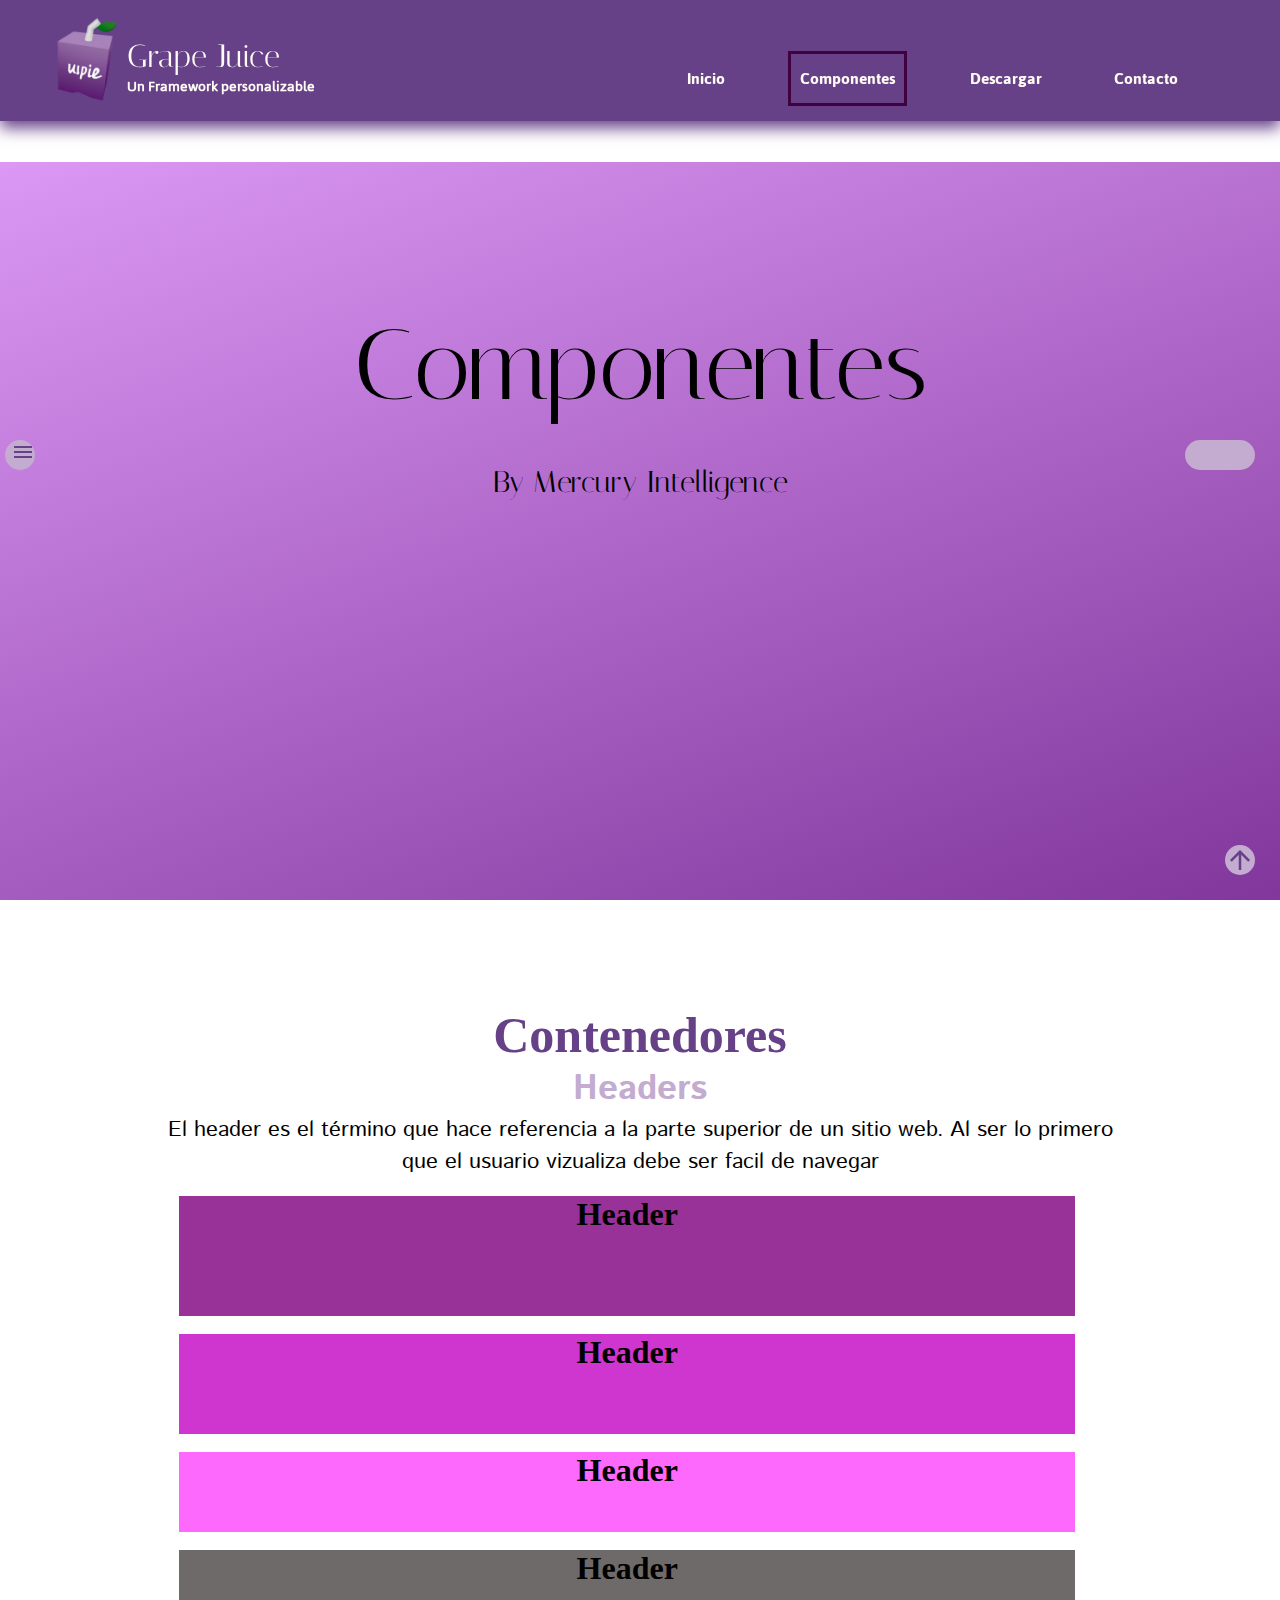
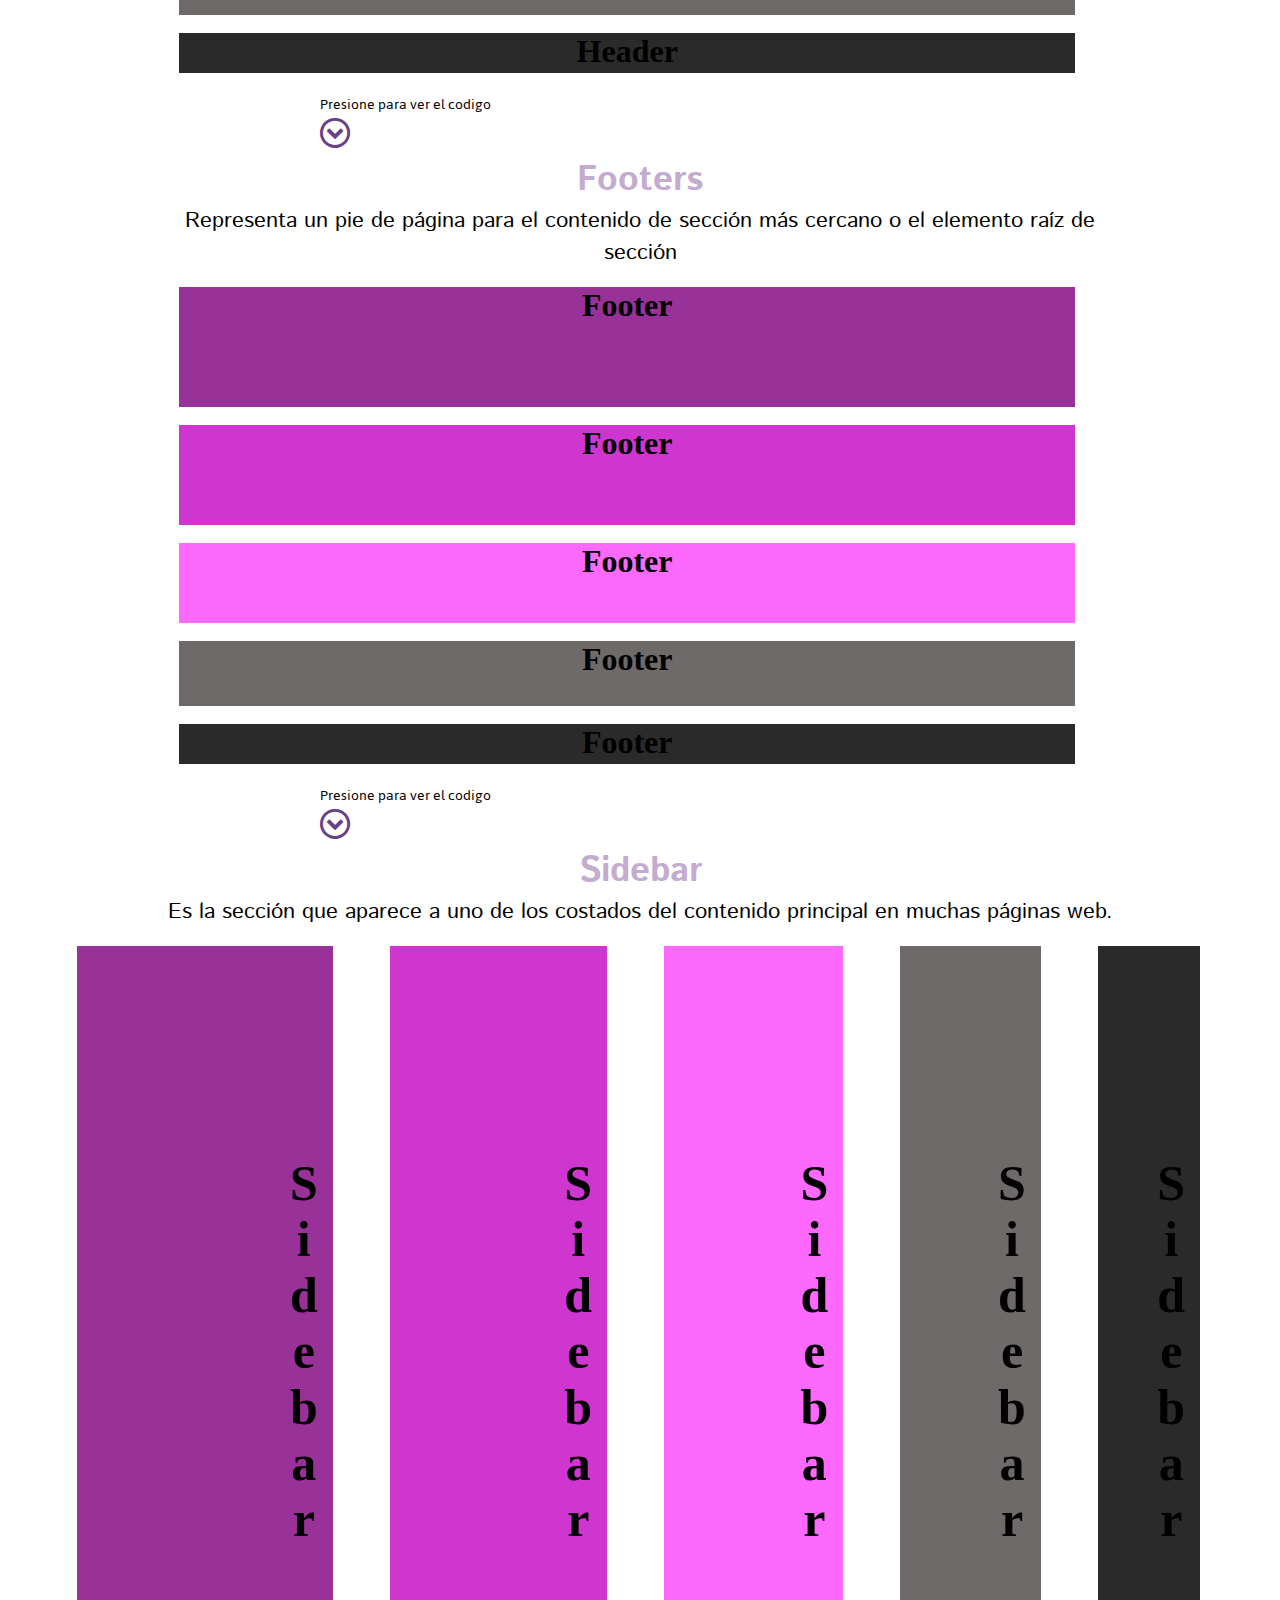
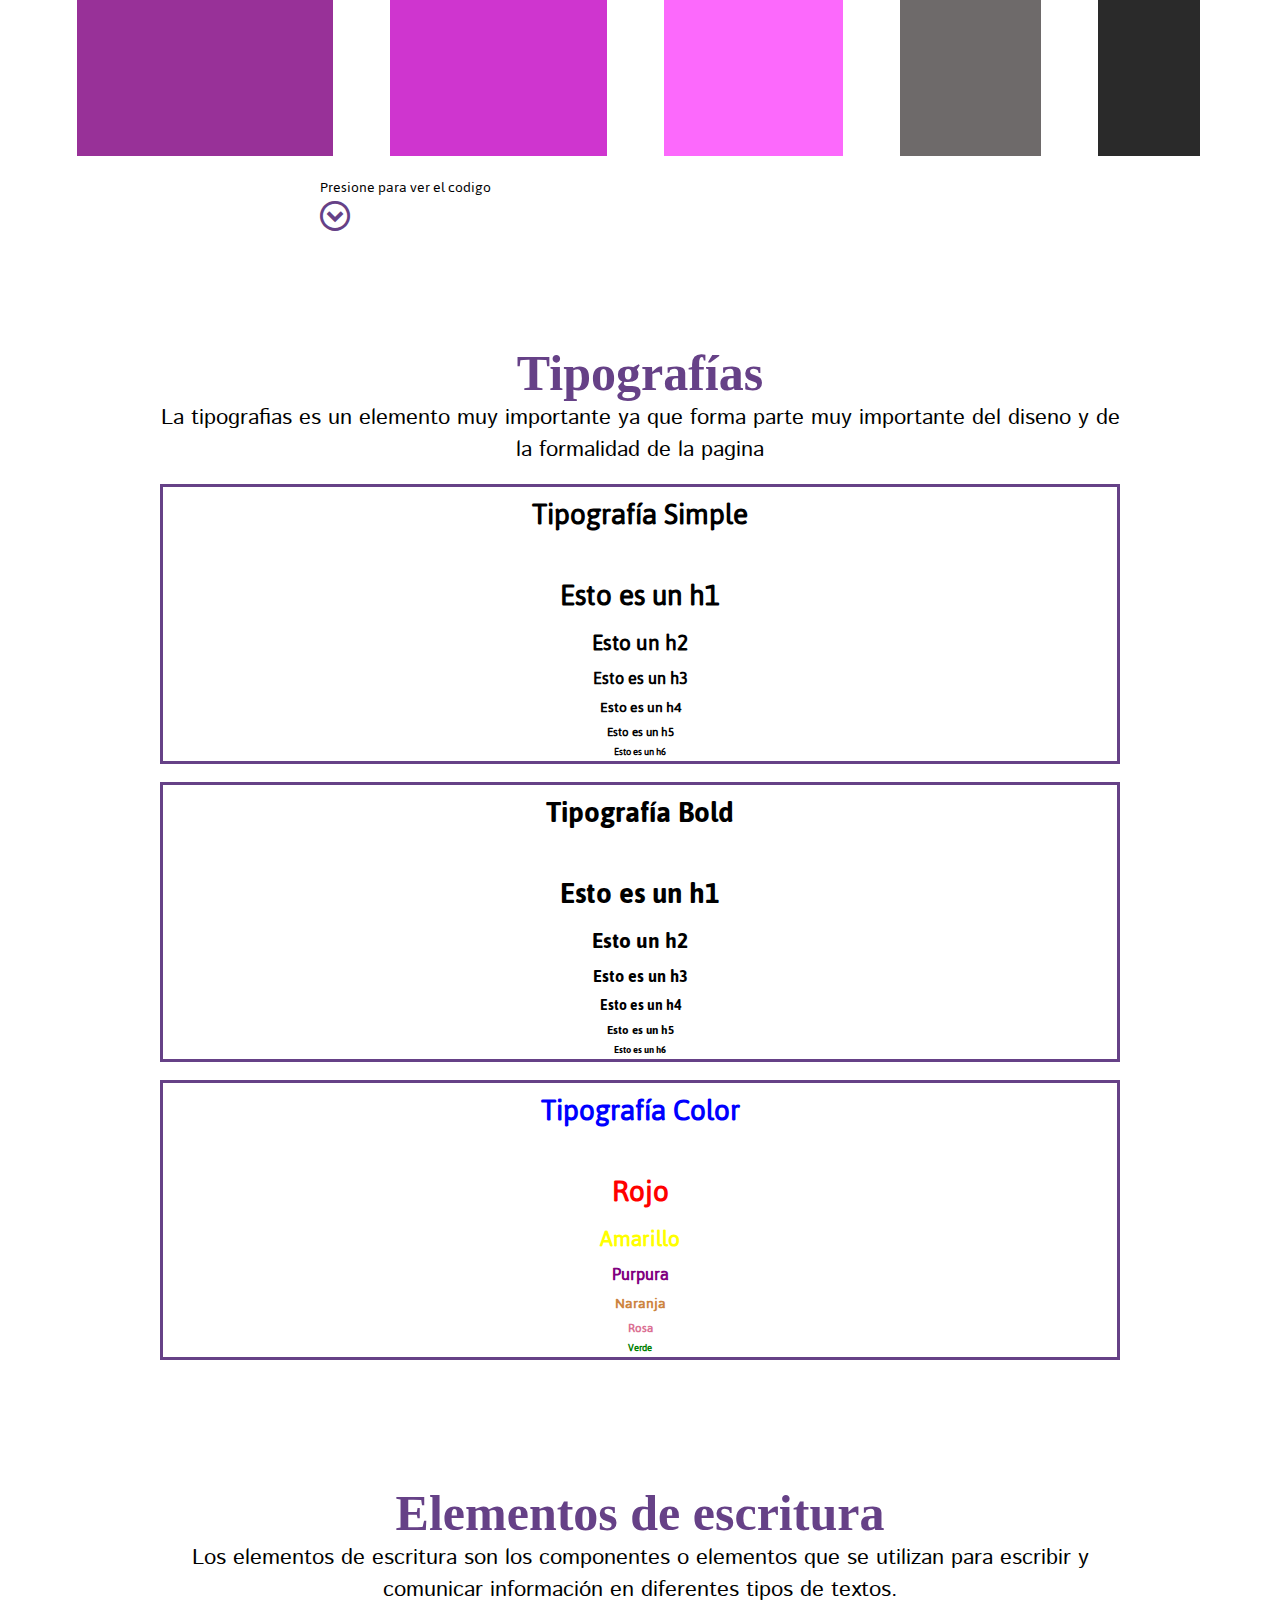
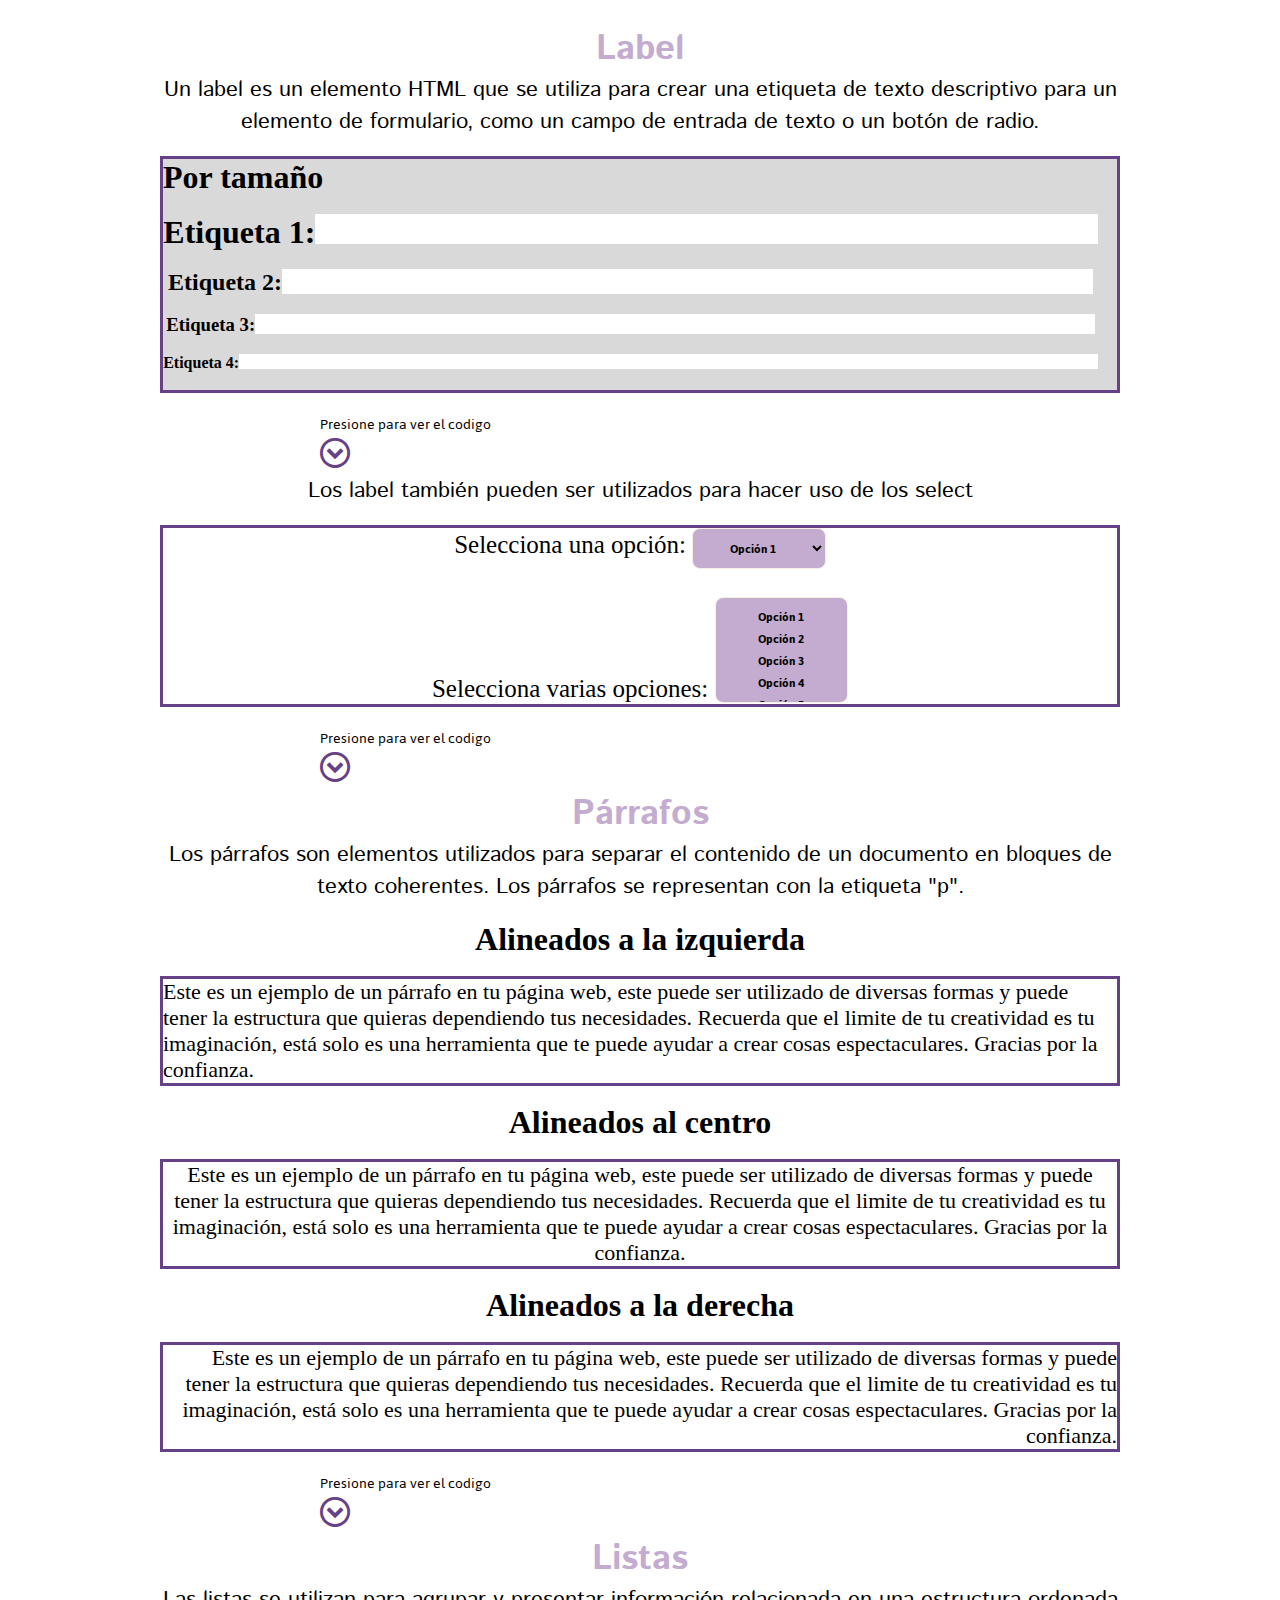
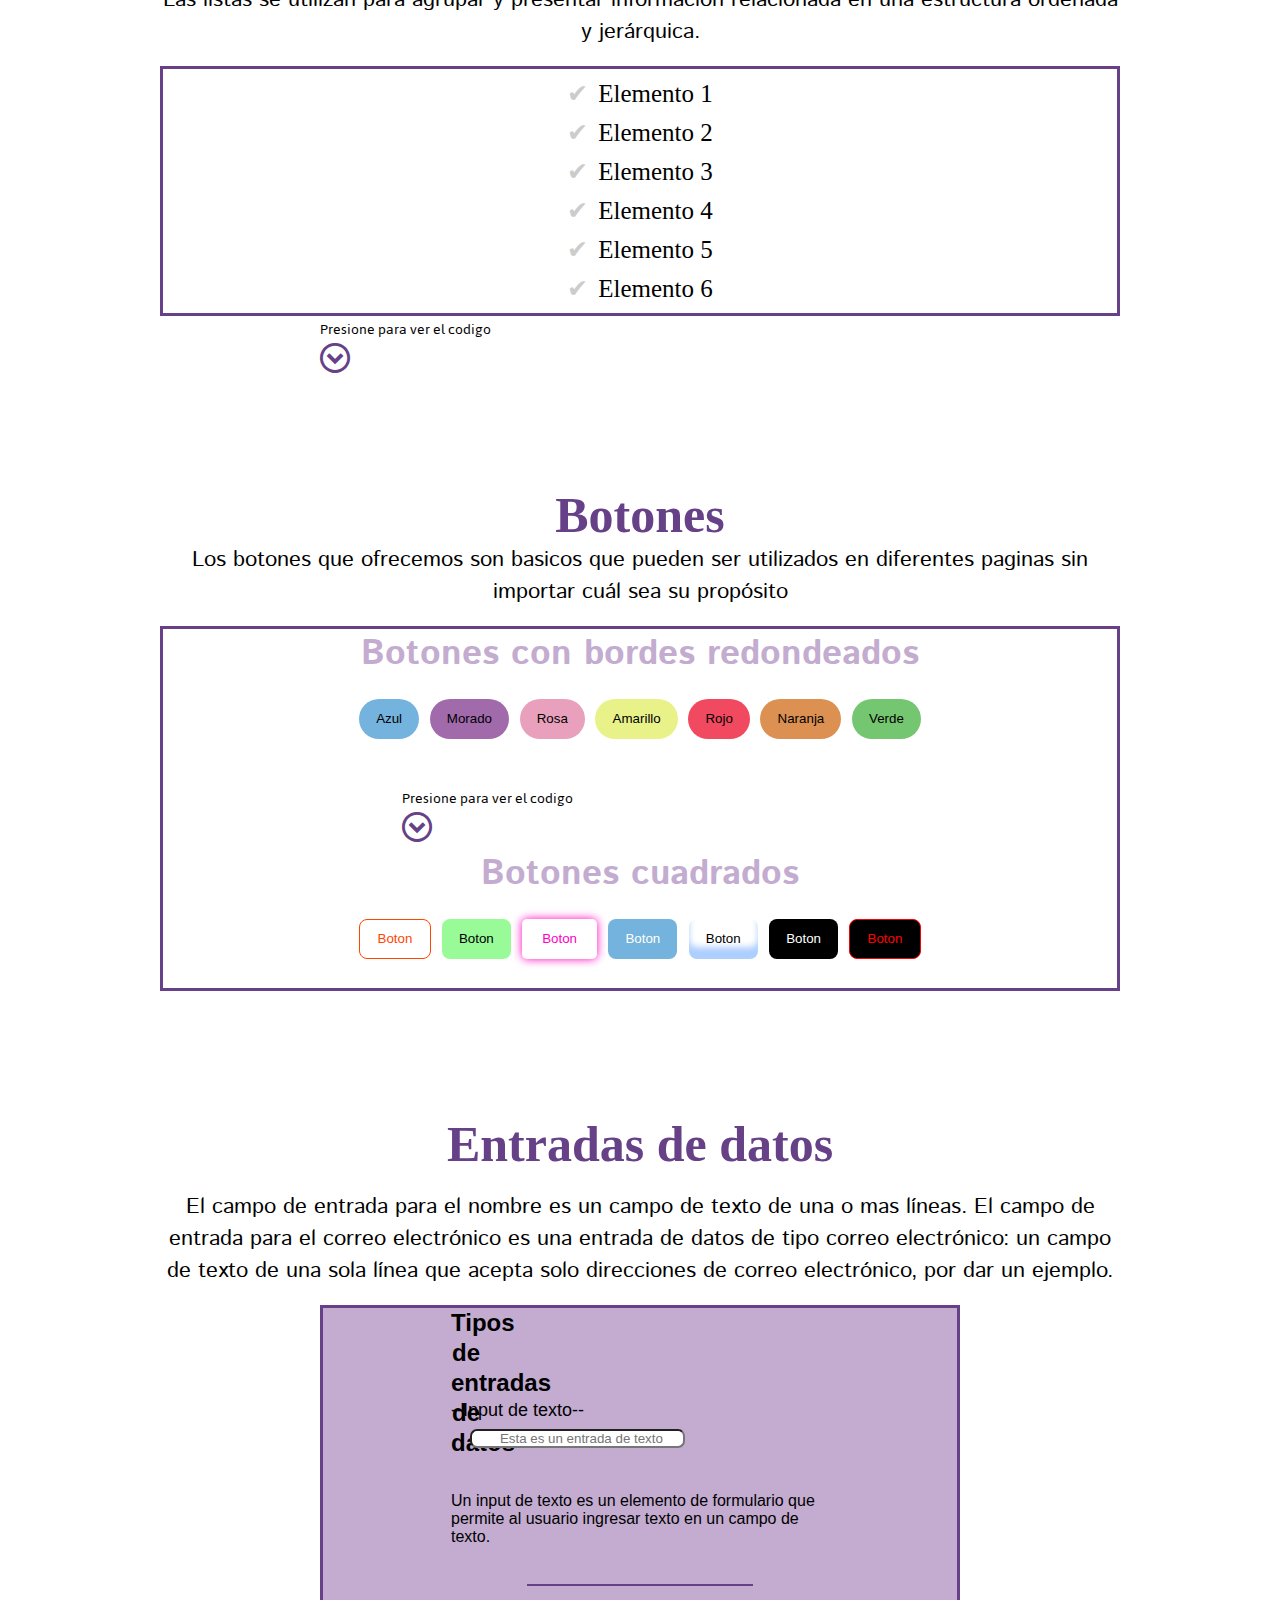
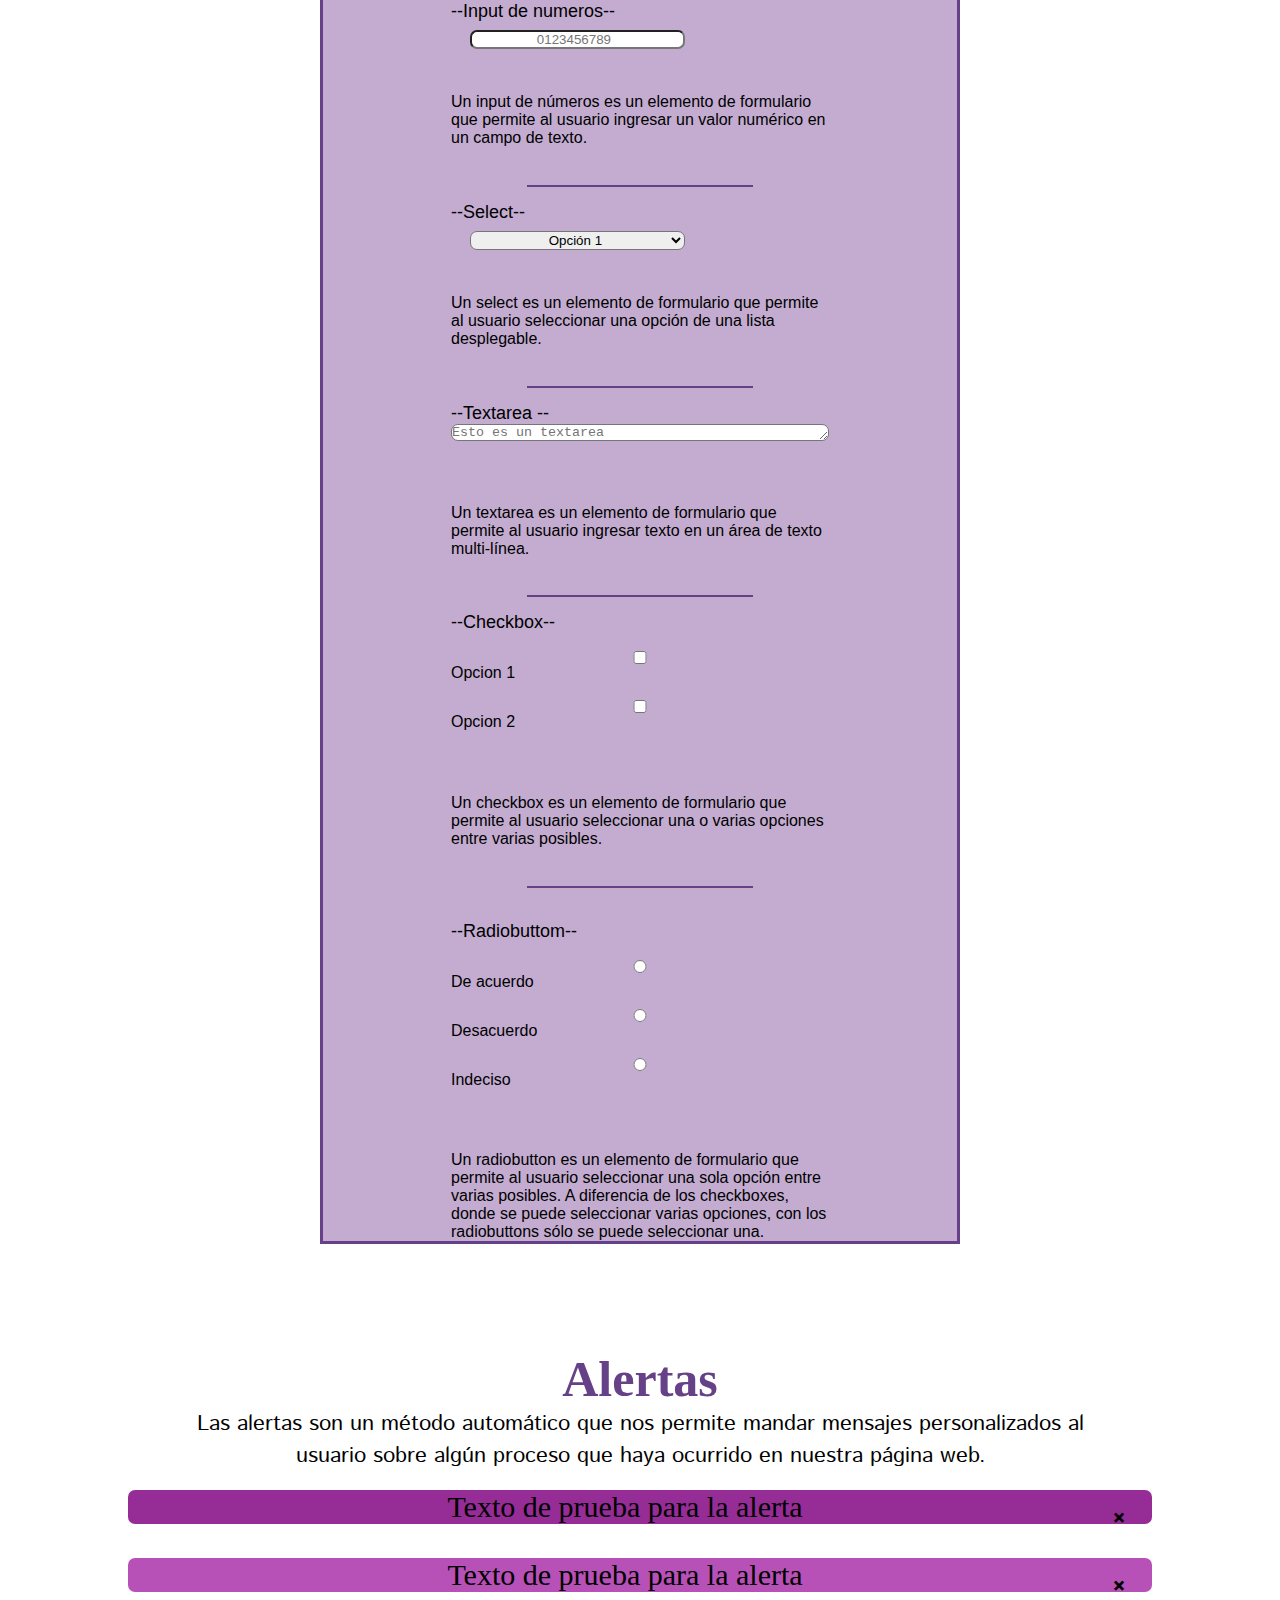
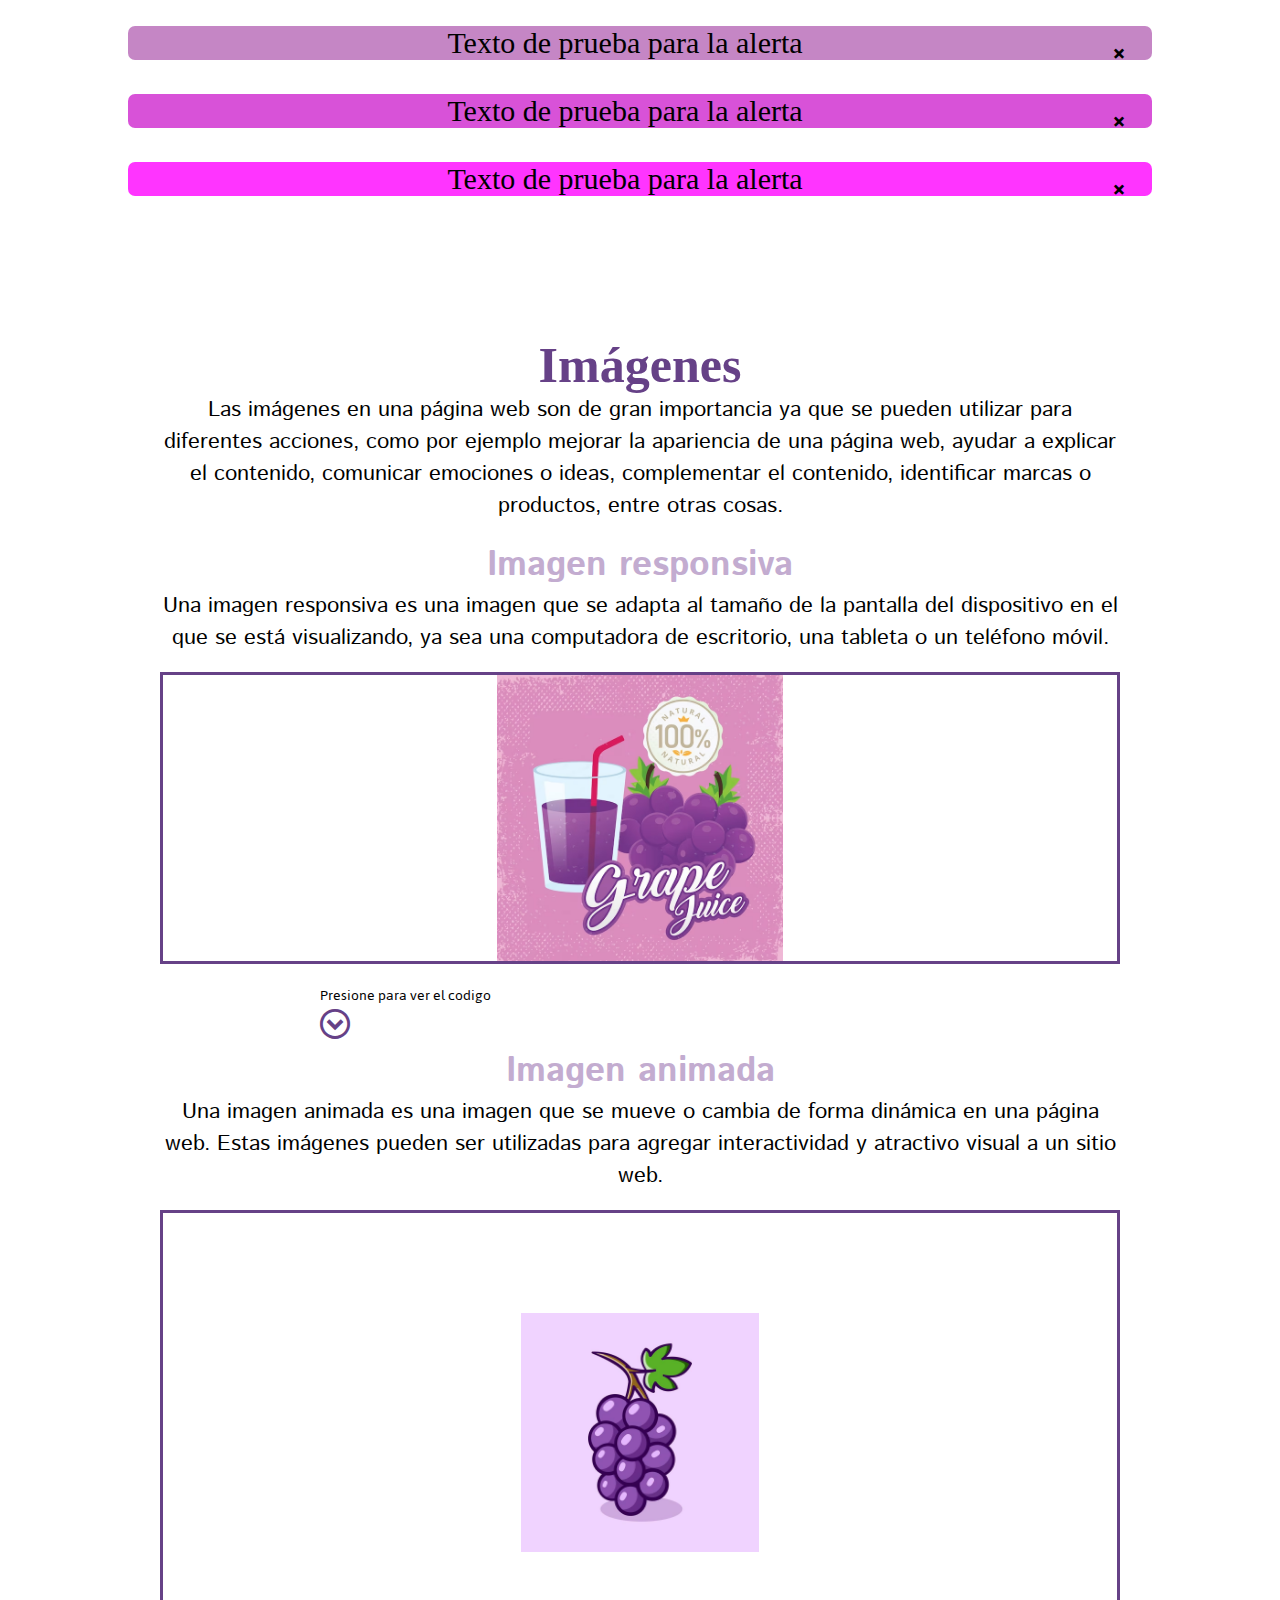
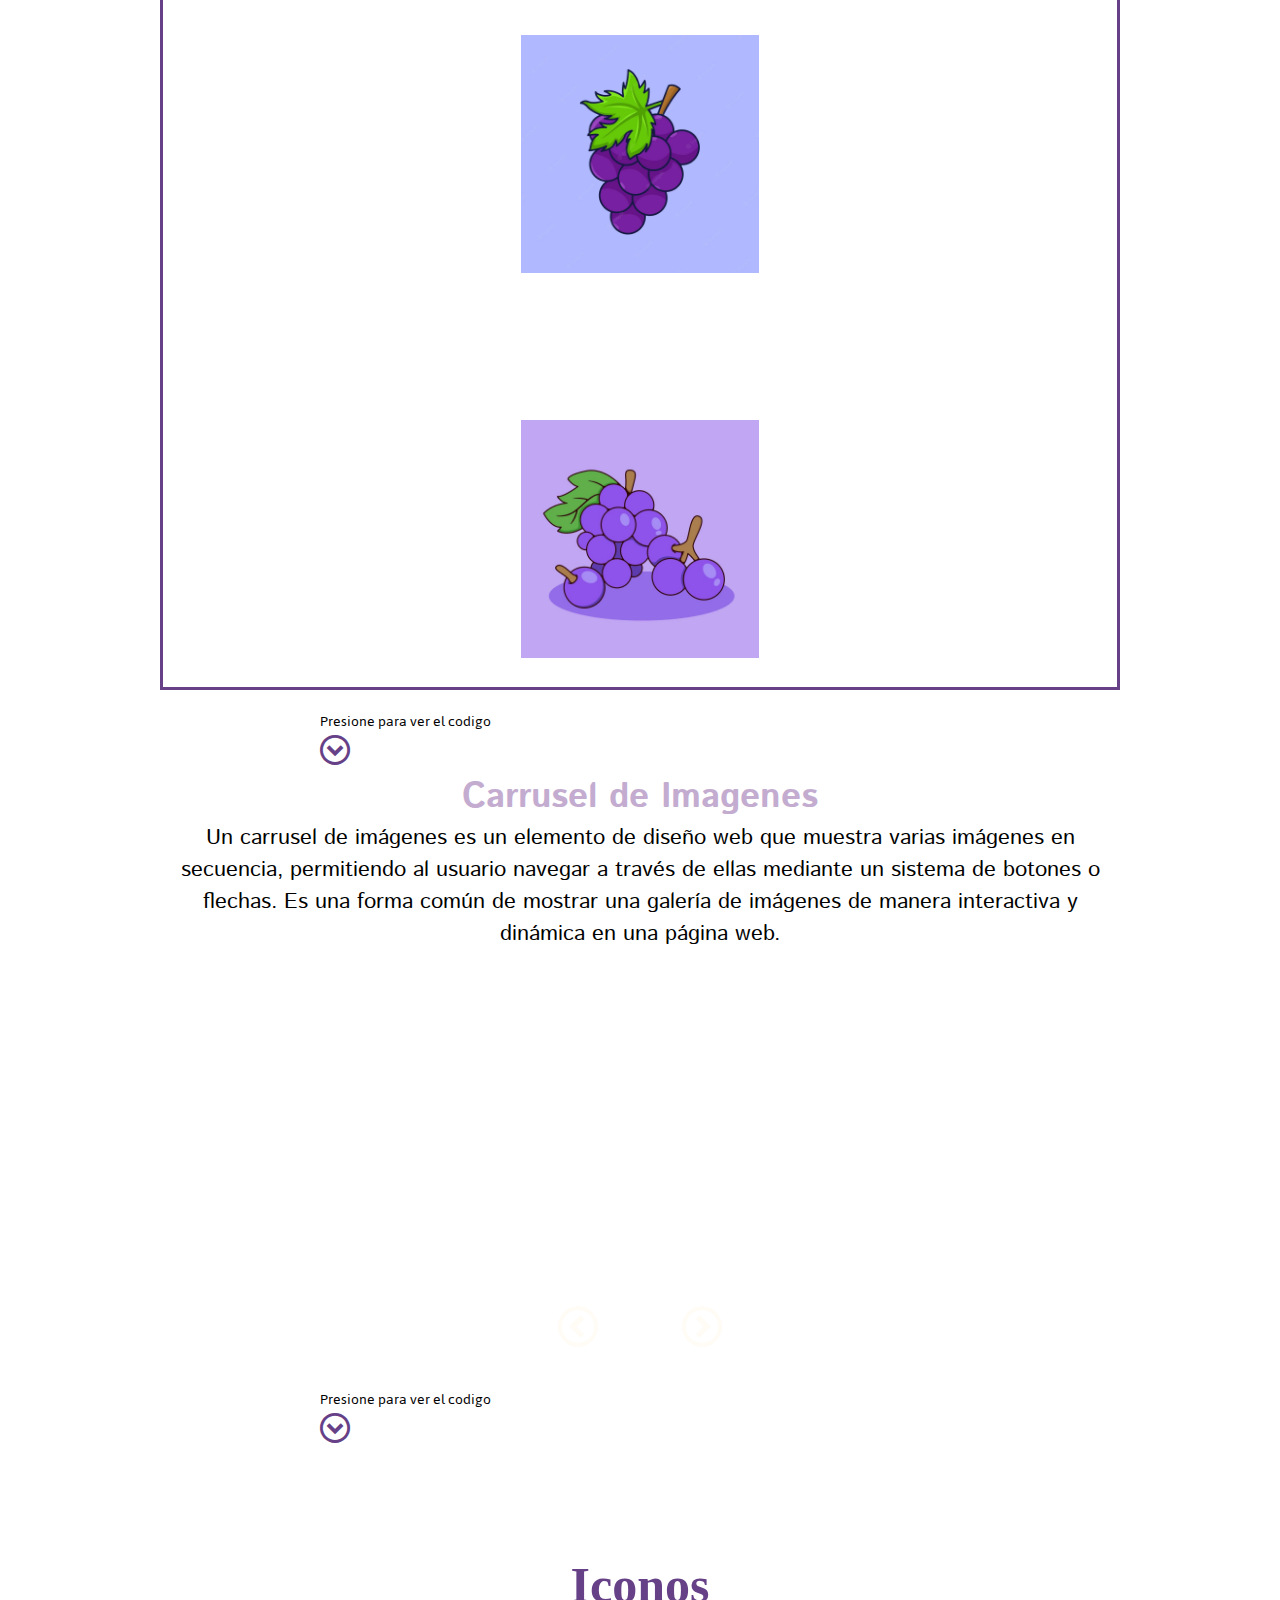
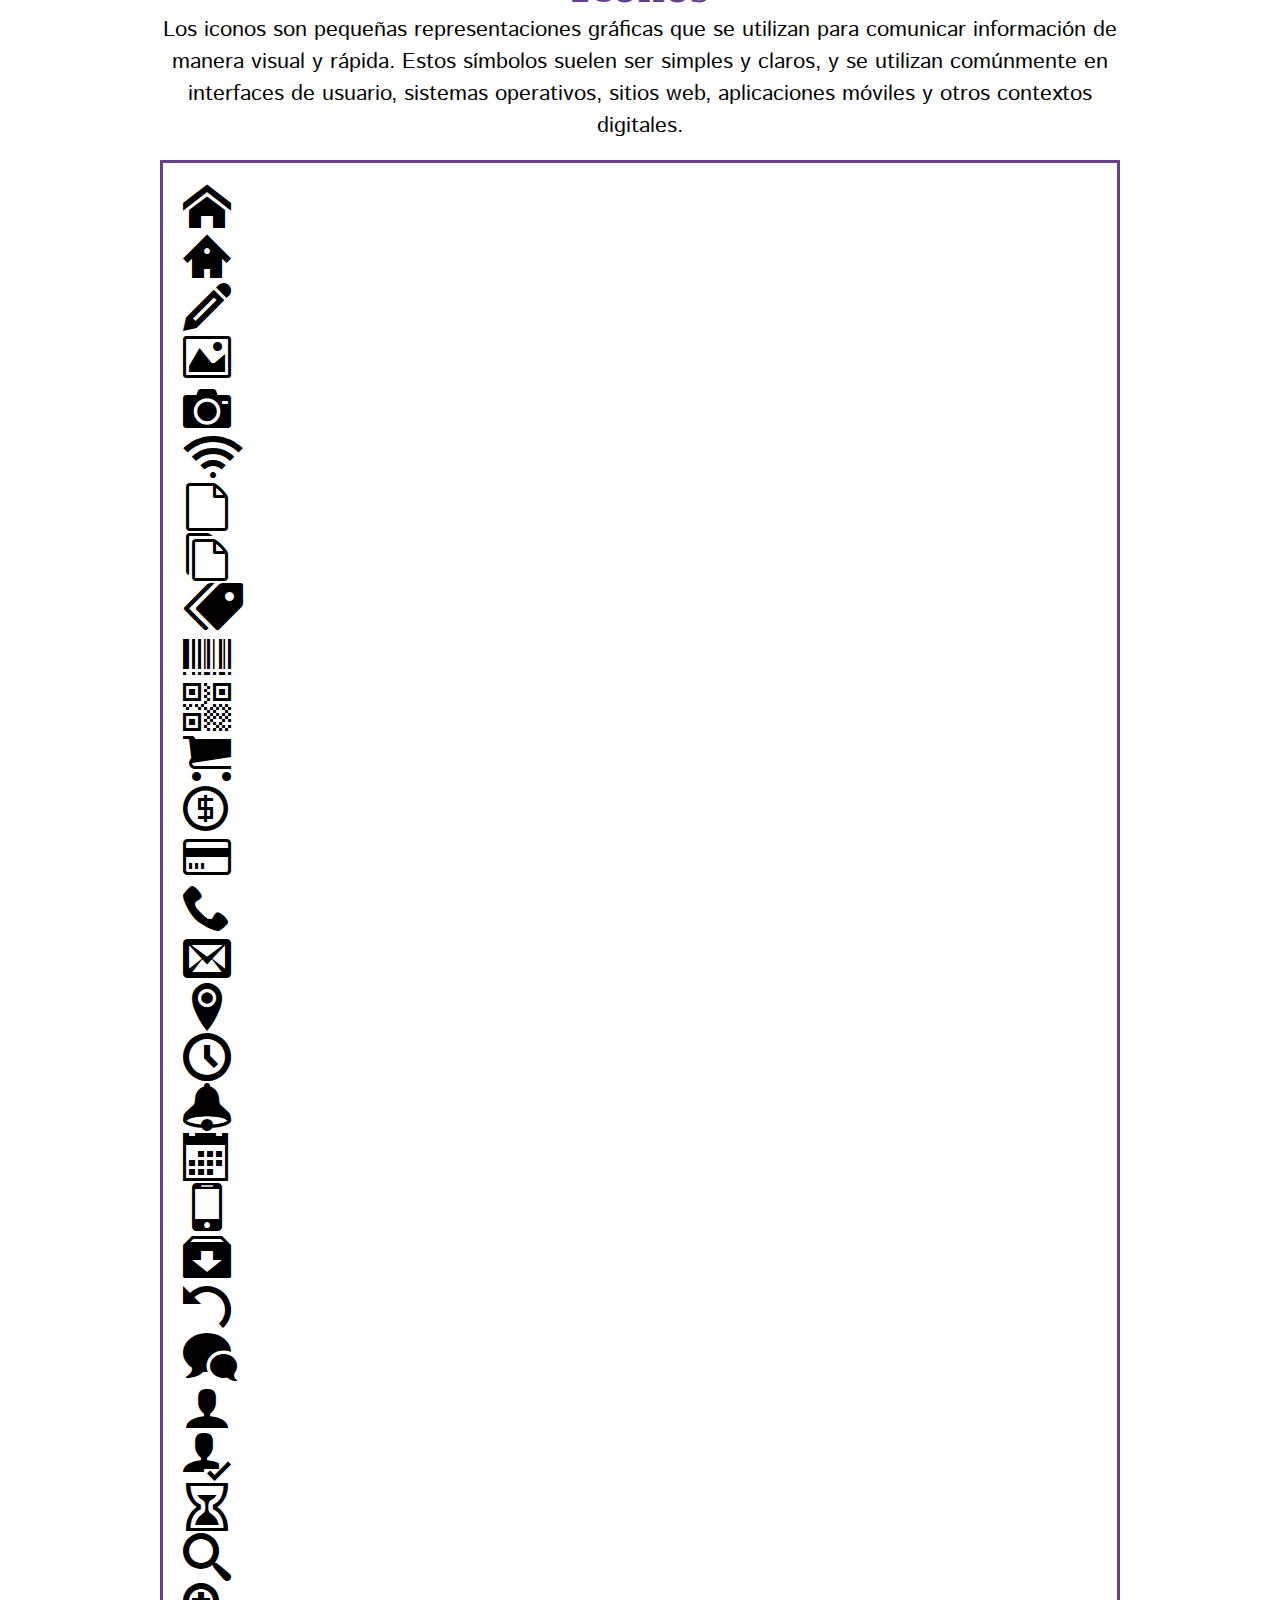
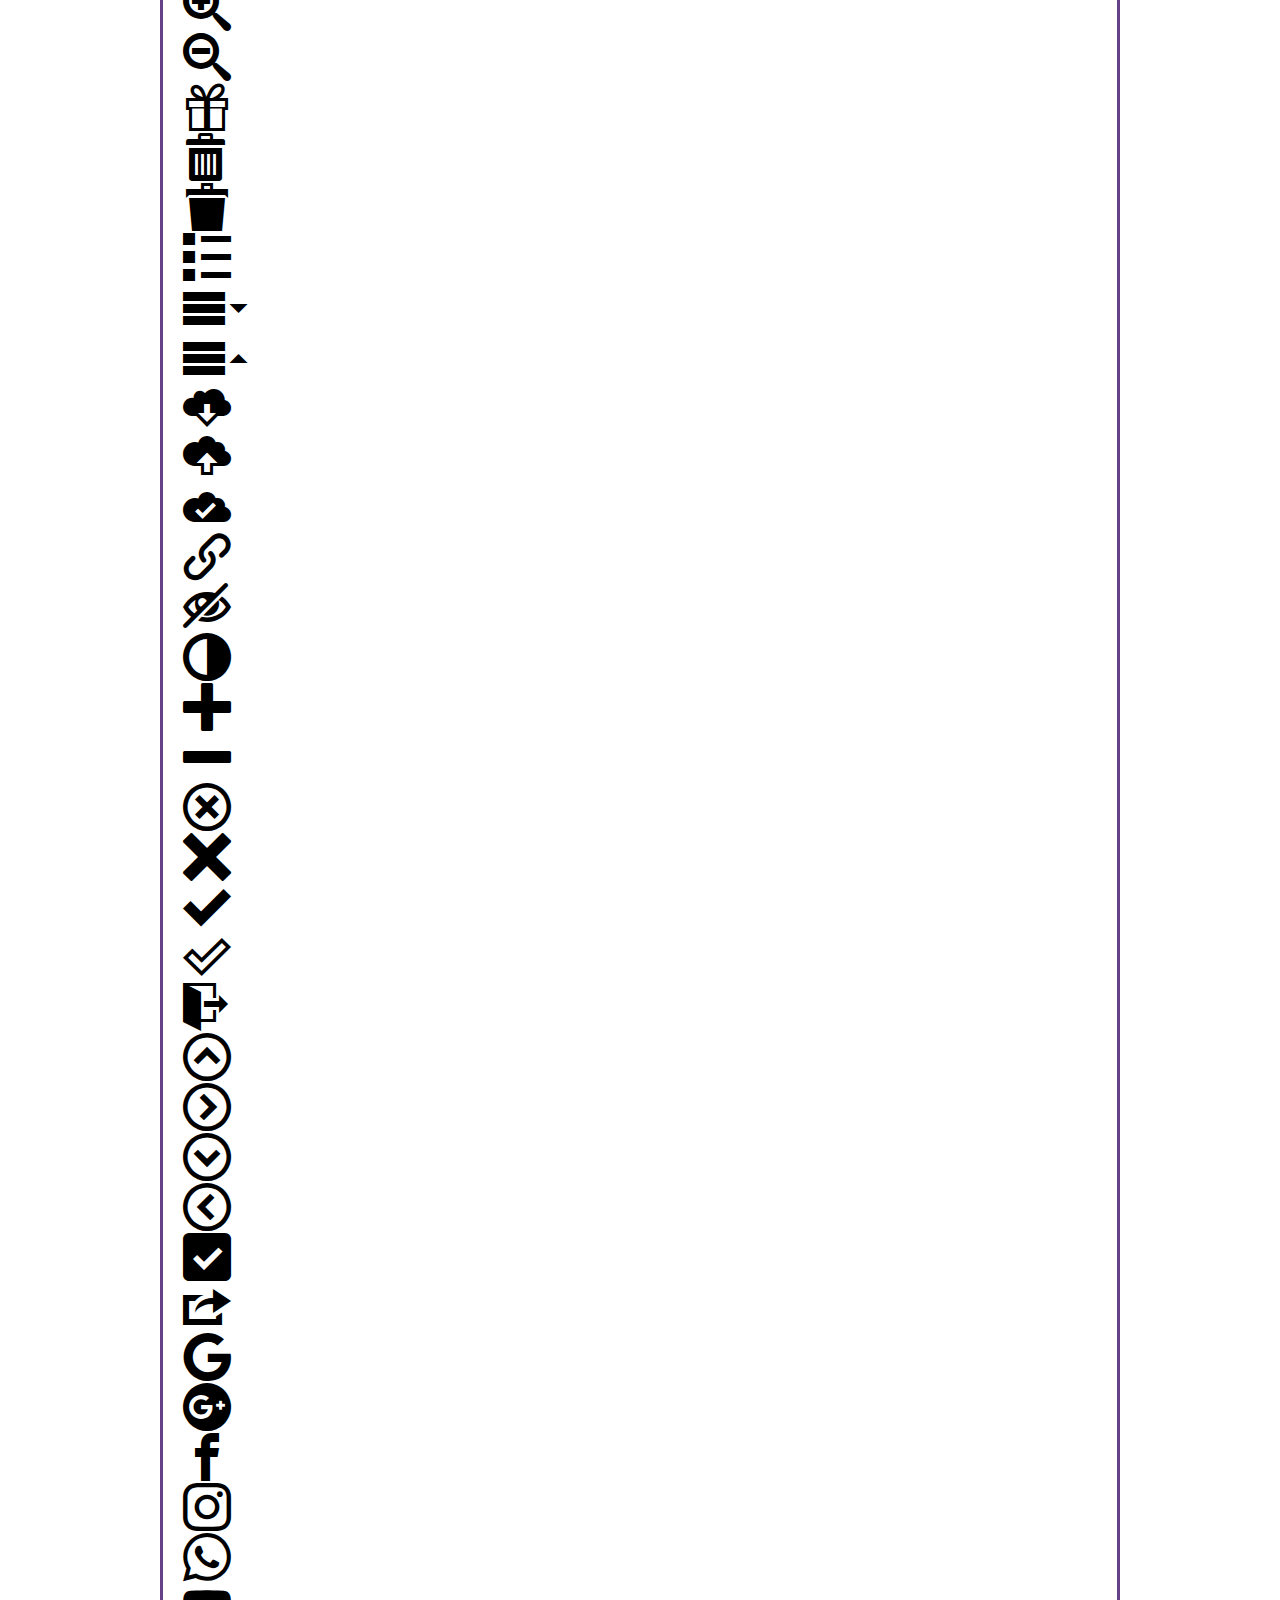
==== componentes.html @ ac977593 "Merge branch 'main' of https://github.com/Fatima-isab/23A.PI.MercuryIntelligence.Fw.GrapeJuice" ====
<!-- Equipo 6: Mercury Intelligence
    INTEGRANTES:
ROMÁN LÓPEZ FÁTIMA ISABEL
GONZÁLEZ GONZÁLEZ URIEL
RUVALCABA BECERRA URIEL DE JESÚS
HERNÁNDEZ FRANCO CRISTOFER
NAVARRO GUTIÉRREZ ESTHEFANI
FLORES DE LA TORRE SAÚL

 -->
<!DOCTYPE html>
<html lang="en">

<head>
    <meta charset="UTF-8">
    <meta http-equiv="X-UA-Compatible" content="IE=edge">
    <meta name="viewport" content="width=device-width, initial-scale=1.0">
    <link rel="stylesheet" href="./assets/styles/style.css">
    <link rel="stylesheet" href="assets/styles/componentes.css">
    <link rel="stylesheet" href="https://fonts.googleapis.com/icon?family=Material+Icons">
    <link rel="stylesheet" href="assets/icons/iconos.css">
    <link rel="shortcut icon" href="assets/img/grape-juice-logo.png">
    <title>Grape-Juice Framework</title>
</head>


<body>
    <span id="btnUp" class="material-icons">arrow_upward</span>
    <button class="switch" id="switch">
        <span class="dark material-icons" onclick="darkMode()">bedtime</span>
        <span class="light material-icons" onclick="lightMode()">sunny</span>
    </button>
    <header class="header">
        <div>
            <span class="sibe material-icons" onclick="toggleSidebar()">menu</span>
            <h1 id="texto">Grape Juice</h1>
            <h4 id="perso">Un Framework personalizable</h4>
            <article class="logo" id="logo">
                <img src="assets/img/grape-juice-logo.png" style="width: 110px;">
            </article>
        </div>
        <nav>
            <ul class="ul" id="ul">
                <li><a id="home" href="index.html">Inicio</a></li>
                <li><a id="cajaIn">Componentes</a></li>
                <li><a id="des" href="descarga.html">Descargar</a></li>
                <li><a id="cont" href="contacto.html">Contacto</a></li>
                <li><a id="home2" class="icon-home" href="index.html"></a></li>
                <li><a id="cajaIn2" class="icon-menu3"></a></li>
                <li><a id="des2" class="icon-cloud-download" href="descarga.html"></a></li>
                <li><a id="cont2" class="icon-user" href="contacto.html"></a></li>
                </li>
            </ul>
        </nav>
    </header>


    <main>
        <div class="portada">
            <br><br><br><br> <br> <br> <br> <br>
                <h1 id="titulo">Componentes</h1>
                <h2 id="equipo">By Mercury Intelligence</h2>
            
        </div>
        <div id="sidebar1">
            <ul>
                <li></li>
                <li id="sb"><a href="#contenedores">Contenedores</a></li>
                <li id="sb"><a href="#tipografias">Tipografia</a></li>
                <li id="sb"><a href="#escritura">Elementos de escritura</a></li>
                <li id="sb"><a href="#botoness">Botones</a></li>
                <li id="sb"><a href="#datoss">Entrada de datos</a></li>
                <li id="sb"><a href="#alertass">Alertas</a></li>
                <li id="sb"><a href="#imageness">Imagenes</a></li>
                <li id="sb"><a href="#iconoss">Iconos</a></li>
            </ul>
        </div>

        <h1 id="contenedores"></h1>
        <h2 class="tipo">Contenedores</h2>
        <h3 id="sub">Headers</h3>
        <p id="pHead">El header es el término que hace referencia a la parte superior de un sitio web. Al ser lo primero
            que el usuario vizualiza debe ser facil de navegar</p><br>

        <div id="headers">
            <div id="head1">
                <h1>Header</h1>
            </div>
            <br>
            <div id="head2">
                <h1>Header</h1>
            </div>
            <br>
            <div id="head3">
                <h1>Header</h1>
            </div>
            <br>
            <div id="head4">
                <h1>Header</h1>
            </div>
            <br>
            <div id="head5">
                <h1>Header</h1>
            </div>
            <br>
        </div>

        <article class="codigo">
            <p>Presione para ver el codigo</p>
            <div id="showBtn1">
                <spam class="icon-circle-down mdl-action"></spam>
            </div>
        </article>

        <div class="alerti1 oculto" id="modAlert1">
            <div class="alertiBox1">
                <div id="alertiTxt">
                    <img src="assets/img/codigo/headers.png" id="imgCod" style="width: 230px;">
                </div>
                <div id="alertiBtn1">
                    <span class="icon-cross"></span>
                </div>
            </div>
        </div>

        <h3 id="sub">Footers</h3>
        <p id="pHead">Representa un pie de página para el contenido de sección más cercano o el elemento raíz de sección
        </p><br>

        <div id="headers">
            <div id="head1">
                <h1>Footer</h1>
            </div>
            <br>
            <div id="head2">
                <h1>Footer</h1>
            </div>
            <br>
            <div id="head3">
                <h1>Footer</h1>
            </div>
            <br>
            <div id="head4">
                <h1>Footer</h1>
            </div>
            <br>
            <div id="head5">
                <h1>Footer</h1>
            </div>
            <br>
        </div>

        <article class="codigo">
            <p>Presione para ver el codigo</p>
            <div id="showBtn2">
                <spam class="icon-circle-down mdl-action"></spam>
            </div>
        </article>

        <div class="alerti2 oculto" id="modAlert2">
            <div class="alertiBox2">
                <div id="alertiTxt">
                    <img src="assets/img/codigo/footers.png" id="imgCod" style="width: 230px;">
                </div>
                <div id="alertiBtn2">
                    <span class="icon-cross"></span>
                </div>
            </div>
        </div>

        <h3 id="sub">Sidebar</h3>
        <p id="pHead">Es la sección que aparece a uno de los costados del contenido principal en muchas páginas web.</p>
        <br>

        <div id="sidebar">
            <div id="side1">
                <h1>Sidebar</h1>
            </div>
            <br>
            <div id="side2">
                <h1>Sidebar</h1>
            </div>
            <br>
            <div id="side3">
                <h1>Sidebar</h1>
            </div>
            <br>
            <div id="side4">
                <h1>Sidebar</h1>
            </div>
            <br>
            <div id="side5">
                <h1>Sidebar</h1>
            </div>
            <br>
        </div><br>

        <article class="codigo">
            <p>Presione para ver el codigo</p>
            <div id="showBtn3">
                <spam class="icon-circle-down mdl-action"></spam>
            </div>
        </article>

        <div class="alerti3 oculto" id="modAlert3">
            <div class="alertiBox3">
                <div id="alertiTxt">
                    <img src="assets/img/codigo/sidebar.png" id="imgCod" style="width: 230px;">
                </div>
                <div id="alertiBtn3">
                    <span class="icon-cross"></span>
                </div>
            </div>
        </div>


        <h1 id="tipografias"></h1>
        <h2 class="tipo">Tipografías </h2>
        <p id="pHead"> La tipografias es un elemento muy importante ya que forma parte muy importante del diseno y de la
            formalidad de la pagina</p><br>

        <div class="container" id="Tipografia">
            <h1> Tipografía Simple </h1><br>
            <h1>Esto es un h1</h1>
            <h2>Esto un h2</h2>
            <h3>Esto es un h3</h3>
            <h4>Esto es un h4</h4>
            <h5>Esto es un h5</h5>
            <h6>Esto es un h6</h6>
        </div>
        <br>

        <div class="container" id="Tipografia2">
            <h1> Tipografía Bold </h1><br>
            <h1>Esto es un h1</h1>
            <h2>Esto un h2</h2>
            <h3>Esto es un h3</h3>
            <h4>Esto es un h4</h4>
            <h5>Esto es un h5</h5>
            <h6>Esto es un h6</h6>
        </div>
        <br>

        <div class="container" id="Tipografia3">
            <h1 id="colorLetras"> Tipografía Color </h1><br>
            <h1 id="cHu">Rojo</h1>
            <h2 id="cHd">Amarillo</h2>
            <h3 id="cHt">Purpura</h3>
            <h4 id="cHc">Naranja</h4>
            <h5 id="cHci">Rosa</h5>
            <h6 id="cHs">Verde</h6>
        </div>
        <br>

        <h1 id="escritura"></h1>
        <h2 class="tipo">Elementos de escritura</h2>
        <p id="pHead"> Los elementos de escritura son los componentes o elementos que
            se utilizan para escribir y comunicar información en diferentes tipos de textos.</p><br>

        <h3 id="sub">Label</h3>
        <p id="pHead">Un label es un elemento HTML que se utiliza para crear una etiqueta de texto
            descriptivo para un elemento de formulario, como un campo de entrada de texto o un botón de radio.</p><br>

        <div class="container" id="label1">
            <h1>Por tamaño</h1><br>
            <div id="conte1">
            <h1 id="etq1">Etiqueta 1: </h1><br>
            <div class="rectangulo1"></div></div><br>
            <div id="conte2">
            <h2>Etiqueta 2: </h2><br>
            <div class="rectangulo2"></div></div><br>
            <div id="conte3">
            <h3>Etiqueta 3: </h3><br>
            <div class="rectangulo3"></div></div><br>
            <div id="conte4">
            <h4>Etiqueta 4: </h4><br>
            <div class="rectangulo4"></div></div><br>
        </div>
        <br>

        <article class="codigo">
            <p>Presione para ver el codigo</p>
            <div id="showBtn4">
                <spam class="icon-circle-down mdl-action"></spam>
            </div>
        </article>

        <div class="alerti4 oculto" id="modAlert4">
            <div class="alertiBox4">
                <div id="alertiTxt">
                    <img src="assets/img/codigo_ur/c_label.png" id="imgCod" style="width: 400px; height: 250;">
                </div>
                <div id="alertiBtn4">
                    <span class="icon-cross"></span>
                </div>
            </div>
        </div>

        <p id="pHead"> Los label también pueden ser utilizados para hacer uso de los select</p><br>


        <div class="container" id="lab">
            <label for="seleccion">Selecciona una opción:</label>
            <select id="seleccion">
                <option value="opcion1">Opción 1</option>
                <option value="opcion2">Opción 2</option>
                <option value="opcion3">Opción 3</option>
                <option value="opcion4">Opción 4</option>
                <option value="opcion5">Opción 5</option>
            </select>
            <br>
            <br>

            <label for="opciones">Selecciona varias opciones:</label>
            <select id="opciones" multiple>
                <option value="opcion1">Opción 1</option>
                <option value="opcion2">Opción 2</option>
                <option value="opcion3">Opción 3</option>
                <option value="opcion4">Opción 4</option>
                <option value="opcion5">Opción 5</option>
            </select>
        </div>
        <br>
        <article class="codigo">
            <p>Presione para ver el codigo</p>
            <div id="showBtn5">
                <spam class="icon-circle-down mdl-action"></spam>
            </div>
        </article>

        <div class="alerti5 oculto" id="modAlert5">
            <div class="alertiBox5">
                <div id="alertiTxt5">
                    <img src="assets/img/codigo_ur/c_label2.png" id="imgCod" style="width: 400px; height: 260px;">
                </div>
                <div id="alertiBtn5">
                    <span class="icon-cross"></span>
                </div>
            </div>
        </div>



        <h3 id="sub">Párrafos</h3>
        <p id="pHead">Los párrafos son elementos utilizados para separar el
            contenido de un documento en bloques de texto coherentes. Los párrafos se representan con la etiqueta "p".
        </p><br>

        <h1 id="p1">Alineados a la izquierda</h1><br>
        <div class="container" id="parrafo1">
            <p>Este es un ejemplo de un párrafo en tu página web, este puede ser utilizado de diversas formas y puede
                tener la estructura que quieras dependiendo tus necesidades. Recuerda que el limite de tu creatividad
                es tu imaginación, está solo es una herramienta que te puede ayudar a crear cosas espectaculares.
                Gracias por la confianza.</p>
        </div>
        <br>

        <h1 id="p2">Alineados al centro</h1><br>
        <div class="container" id="parrafo2">
            <p>Este es un ejemplo de un párrafo en tu página web, este puede ser utilizado de diversas formas y puede
                tener la estructura que quieras dependiendo tus necesidades. Recuerda que el limite de tu creatividad
                es tu imaginación, está solo es una herramienta que te puede ayudar a crear cosas espectaculares.
                Gracias por la confianza.</p>
        </div>
        <br>

        <h1 id="p3">Alineados a la derecha</h1><br>
        <div class="container" id="parrafo3">
            <p>Este es un ejemplo de un párrafo en tu página web, este puede ser utilizado de diversas formas y puede
                tener la estructura que quieras dependiendo tus necesidades. Recuerda que el limite de tu creatividad
                es tu imaginación, está solo es una herramienta que te puede ayudar a crear cosas espectaculares.
                Gracias por la confianza.</p>
        </div>
        <br>
        <article class="codigo">
            <p>Presione para ver el codigo</p>
            <div id="showBtn7">
                <spam class="icon-circle-down mdl-action"></spam>
            </div>
        </article>

        <div class="alerti7 oculto" id="modAlert7">
            <div class="alertiBox7">
                <div id="alertiTxt7">
                    <img src="assets/img/codigo_ur/c_parrafo.png" id="imgCod" style="width: 400px; height: 260px;">
                </div>
                <div id="alertiBtn7">
                    <span class="icon-cross"></span>
                </div>
            </div>
        </div>


        <h3 id="sub">Listas</h3>
        <p id="pHead">Las listas se utilizan para agrupar y presentar información relacionada en una estructura
            ordenada y jerárquica.</p><br>

        <div class="container" id="lista">
            <ul class="checklist">
                <li>
                    <input type="checkbox" id="item1" name="item1" value="item1">
                    <label for="item1">Elemento 1</label>
                </li>
                <li>
                    <input type="checkbox" id="item2" name="item2" value="item2">
                    <label for="item2">Elemento 2</label>
                </li>
                <li>
                    <input type="checkbox" id="item3" name="item3" value="item3">
                    <label for="item3">Elemento 3</label>
                </li>
                <li>
                    <input type="checkbox" id="item4" name="item4" value="item4">
                    <label for="item4">Elemento 4</label>
                </li>
                <li>
                    <input type="checkbox" id="item5" name="item5" value="item5">
                    <label for="item5">Elemento 5</label>
                </li>
                <li>
                    <input type="checkbox" id="item6" name="item6" value="item6">
                    <label for="item6">Elemento 6</label>
                </li>
            </ul>
        </div>
        <article class="codigo">
            <p>Presione para ver el codigo</p>
            <div id="showBtn6">
                <spam class="icon-circle-down mdl-action"></spam>
            </div>
        </article>

        <div class="alerti6 oculto" id="modAlert6">
            <div class="alertiBox6">
                <div id="alertiTxt6">
                    <img src="assets/img/codigo_ur/c_lista.png" id="imgCod" style="width: 400px; height: 260px;">
                </div>
                <div id="alertiBtn6">
                    <span class="icon-cross"></span>
                </div>
            </div>
        </div>





        <!--Botones-->
        <h1 id="botoness"></h1>
        <h3 class="tipo">Botones</h3>
        <p id="pHead">Los botones que ofrecemos son basicos que pueden ser utilizados en diferentes paginas sin importar
        cuál sea su propósito</p><br>
        <div class="container">
        <h3 id="sub">Botones con bordes redondeados</h3>
        <br>
        <div class="botones">
            <button class="redondoBtn" id="redondoAzul">Azul</button>
            <button class="redondoBtn" id="redondoMorado">Morado</button>
            <button class="redondoBtn" id="redondoRosa">Rosa</button>
            <button class="redondoBtn" id="redondoAmarillo">Amarillo</button>
            <button class="redondoBtn" id="redondoRojo">Rojo</button>
            <button class="redondoBtn" id="redondoNaranja">Naranja</button>
            <button class="redondoBtn" id="redondoVerde">Verde</button>
        </div>
        <br>
        <article class="codigo">
            <p>Presione para ver el codigo</p>
            <div id="showBtn">
                <spam class="icon-circle-down mdl-action"></spam>
            </div>
        </article>

        <div class="alerti oculto" id="modAlert">
            <div class="alertiBox">
                <div id="alertiTxt">
                    <img src="./assets/img/codigo/botones redondos.png" id="imgCod" style="width: 800px;">
                </div>
                <div id="alertiBtn">
                    <span class="icon-cross"></span>
                </div>
            </div>
        </div>
        <h3 id="sub">Botones cuadrados</h3>
        <br>
        <div class="botones">
            <button class="cuadradoBtn" id="cuadradoUno">Boton</button>
            <button class="cuadradoBtn" id="cuadradoDos">Boton</button>
            <button class="cuadradoBtn" id="cuadradoTres">Boton</button>
            <button class="cuadradoBtn" id="cuadradoCuatro">Boton</button>
            <button class="cuadradoBtn" id="cuadradoCinco">Boton</button>
            <button class="cuadradoBtn" id="cuadradoSeis">Boton</button>
            <button class="cuadradoBtn" id="cuadradoSiete">Boton</button>
        </div>
    </div>
        <br>

        <!-- Entradas de datos -->
        <h1 id="datoss"></h1>
        <h3 class="tipo">Entradas de datos</h3><br>
        <p id="pHead"> El campo de entrada para el nombre es un campo de texto de una o mas líneas. El campo de entrada
            para el correo electrónico es una entrada de datos de tipo correo electrónico: un campo de texto de una sola
            línea que acepta solo direcciones de correo electrónico, por dar un ejemplo. </p><br>

        <form class="container" id="form">

            <h2 class="tag"><span>Tipos de entradas de datos</span></h2><br><br>

            <label for="name" id="name1">--Input de texto-- </label>
            <input name="name" required type="text" id="name" placeholder="Esta es un entrada de texto"><br>
            <p id="pForm">Un input de texto es un elemento de formulario que permite al usuario ingresar texto en un campo de texto.</p>
            <hr color="#664187" size="2" style="border-style:double;" id="hrForm">

            <label for="telefono" id="name1">--Input de numeros-- </label>
            <input name="telefono" type="number" id="name" placeholder="0123456789"><br>
            <p id="pForm">Un input de números es un elemento de formulario que permite al usuario ingresar un valor numérico en un campo de texto.</p>
            <hr color="#664187" size="2" style="border-style:double;" id="hrForm">


            <label for="seleccion" id="name1">--Select--</label>
            <select id="name">
                <option value="opcion1">Opción 1</option>
                <option value="opcion2">Opción 2</option>
                <option value="opcion3">Opción 3</option>
                <option value="opcion4">Opción 4</option>
                <option value="opcion5">Opción 5</option>
            </select><br>
            <p id="pForm">Un select es un elemento de formulario que permite al usuario seleccionar una opción de una lista desplegable.</p>
            <hr color="#664187" size="2" style="border-style:double;" id="hrForm">


            <label for="message" id="name1">--Textarea --</label>
            <textarea name="message" id="message" cols=" 10" rows="1"
                placeholder="Esto es un textarea"></textarea><br><br>
                <p id="pForm">Un textarea es un elemento de formulario que permite al usuario ingresar texto en un área de texto multi-línea.</p>
            <hr color="#664187" size="2" style="border-style:double;" id="hrForm">


            <label id="name1">--Checkbox--</label><br>
            <input type="checkbox" id="si" name="frutas" value="si">
            <label for="si">Opcion 1</label><br>
            <input type="checkbox" id="no" name="frutas" value="no">
            <label for="no">Opcion 2</label><br><br>
            <p id="pForm">Un checkbox es un elemento de formulario que permite al usuario seleccionar una o varias opciones entre varias posibles.</p>
            <hr color="#664187" size="2" style="border-style:double;" id="hrForm">


            <br><label id="name1">--Radiobuttom--</label><br>
            <input type="radio" id="opc1" name="genero" value="opc1">
            <label for="opc1">De acuerdo</label><br>
            <input type="radio" id="opc2" name="genero" value="opc2">
            <label for="opc2">Desacuerdo</label><br>
            <input type="radio" id="otro" name="genero" value="otro">
            <label for="otro">Indeciso</label><br><br>
            <p id="pForm">Un radiobutton es un elemento de formulario que permite al usuario seleccionar una sola opción entre varias posibles. A diferencia de los checkboxes, donde se puede seleccionar varias opciones, con los radiobuttons sólo se puede seleccionar una. </p>

        </form>

        <!-- Alertas -->
        <h1 id="alertass"></h1>
        <h3 class="tipo">Alertas </h3>
        <p id="pHead">Las alertas son un método automático que nos permite mandar mensajes personalizados al usuario
            sobre algún proceso que haya ocurrido en nuestra página web.</p><br>

        <div class="alert">
            <div id="alert1">Texto de prueba para la alerta<span id="hideBtn1" class="icon-cross"></span></div><br>
            <div id="alert2">Texto de prueba para la alerta<span id="hideBtn2" class="icon-cross"></span></div><br>
            <div id="alert3">Texto de prueba para la alerta<span id="hideBtn3" class="icon-cross"></span></div><br>
            <div id="alert4">Texto de prueba para la alerta<span id="hideBtn4" class="icon-cross"></span></div><br>
            <div id="alert5">Texto de prueba para la alerta<span id="hideBtn5" class="icon-cross"></span></div><br>
        </div>

        <!-- Imágenes -->
        <h1 id="imageness"></h1>
        <h2 class="tipo">Imágenes</h2>
        <p id="pHead"> Las imágenes en una página web son de gran importancia ya que se pueden utilizar
            para diferentes acciones, como por ejemplo mejorar la apariencia de una página web, ayudar a explicar
            el contenido, comunicar emociones o ideas, complementar el contenido, identificar marcas o productos,
            entre otras cosas. </p><br>

        <h3 id="sub">Imagen responsiva</h3>
        <p id="pHead">Una imagen responsiva es una imagen que se adapta al tamaño de la pantalla del
            dispositivo en el que se está visualizando, ya sea una computadora de escritorio, una tableta o
            un teléfono móvil.</p><br>

        <div class="container">
            <img src="assets/img/1.avif" alt="im1" class="imagen">
        </div>
        <br>
        <article class="codigo">
            <p>Presione para ver el codigo</p>
            <div id="showBtn8">
                <spam class="icon-circle-down mdl-action"></spam>
            </div>
        </article>

        <div class="alerti8 oculto" id="modAlert8">
            <div class="alertiBox8">
                <div id="alertiTxt8">
                    <img src="assets/img/codigo_ur/c_responsiva.png" id="imgCod" style="width: 600px; height: 200px;">
                </div>
                <div id="alertiBtn8">
                    <span class="icon-cross"></span>
                </div>
            </div>
        </div>


        <h3 id="sub">Imagen animada</h3>
        <p id="pHead">Una imagen animada es una imagen que se mueve o cambia de forma dinámica en una página web. Estas
            imágenes pueden
            ser utilizadas para agregar interactividad y atractivo visual a un sitio web.</p><br>

        <div class="container">
            <img src="assets/img/3.jpg" alt="im2" class="imagen3"><br><br><br>
            <img src="assets/img/2.avif" alt="im2" class="imagen2"><br>
            <img src="assets/img/4.jpg" alt="im2" class="imagen4">

        </div>
        <br>
        <article class="codigo">
            <p>Presione para ver el codigo</p>
            <div id="showBtn9">
                <spam class="icon-circle-down mdl-action"></spam>
            </div>
        </article>

        <div class="alerti9 oculto" id="modAlert9">
            <div class="alertiBox9">
                <div id="alertiTxt9">
                    <img src="assets/img/codigo_ur/c_animada.png" id="imgCod" style="width: 600px; height: 200px;">
                </div>
                <div id="alertiBtn9">
                    <span class="icon-cross"></span>
                </div>
            </div>
        </div>

        <h3 id="sub">Carrusel de Imagenes</h3>
        <p id="pHead">Un carrusel de imágenes es un elemento de diseño web que muestra varias imágenes en
            secuencia, permitiendo al usuario navegar a través de ellas mediante un sistema de botones o
            flechas. Es una forma común de mostrar una galería de imágenes de manera interactiva y dinámica
            en una página web.
        <p><br>

        <section class="carousel">
            <div class="carousel-container">
                <div class="carousel-slide">
                    <img src="assets/img/1.avif" alt="Imagen 1">
                </div>
                <div class="carousel-slide">
                    <img src="assets/img/2.avif" alt="Imagen 2">
                </div>
                <div class="carousel-slide">
                    <img src="assets/img/3.jpg" alt="Imagen 3">
                </div>
                <div class="carousel-slide">
                    <img src="assets/img/4.jpg" alt="Imagen 4">
                </div>
                <div class="carousel-slide">
                    <img src="assets/img/5.avif" alt="Imagen 5">
                </div>
                <div class="carousel-slide">
                    <img src="assets/img/6.webp" alt="Imagen 6">
                </div>
            </div>
            <div class="carousel-navigation">
                <button class="icon-circle-left" id="prev"></button>
                <button class="icon-circle-right" id="next"></button>
            </div>
        </section>

        <br>

        <article class="codigo">
            <p>Presione para ver el codigo</p>
            <div id="showBtn10">
                <spam class="icon-circle-down mdl-action"></spam>
            </div>
        </article>

        <div class="alerti10 oculto" id="modAlert10">
            <div class="alertiBox10">
                <div id="alertiTxt10">
                    <img src="assets/img/codigo_ur/c_carrusel.png" id="imgCod" style="width: 260px; height: 400px;">
                </div>
                <div id="alertiBtn10">
                    <span class="icon-cross"></span>
                </div>
            </div>
        </div>



        <!-- Iconos -->
        <h1 id="iconoss"></h1>
        <h2 class="tipo">Iconos</h2>
        <p id="pHead">Los iconos son pequeñas representaciones gráficas que se utilizan para comunicar información
            de manera visual y rápida. Estos símbolos suelen ser simples y claros, y se utilizan comúnmente en
            interfaces de usuario, sistemas operativos, sitios web, aplicaciones móviles y otros contextos
            digitales.</p><br>

        <div class="container" id="iconos">
            <span class="iconos icon-home"></span>
            <span class="iconos icon-home2"></span>
            <span class="iconos icon-pencil"></span>
            <span class="iconos icon-image"></span>
            <span class="iconos icon-camera"></span>
            <span class="iconos icon-connection"></span>
            <span class="iconos icon-file-empty"></span>
            <span class="iconos icon-files-empty"></span>
            <span class="iconos icon-price-tags"></span>
            <span class="iconos icon-barcode"></span>
            <span class="iconos icon-qrcode"></span>
            <span class="iconos icon-cart"></span>
            <span class="iconos icon-coin-dollar"></span>
            <span class="iconos icon-credit-card"></span>
            <span class="iconos icon-phone"></span>
            <span class="iconos icon-envelop"></span>
            <span class="iconos icon-location2"></span>
            <span class="iconos icon-clock"></span>
            <span class="iconos icon-bell"></span>
            <span class="iconos icon-calendar"></span>
            <span class="iconos icon-mobile"></span>
            <span class="iconos icon-box-add"></span>
            <span class="iconos icon-undo"></span>
            <span class="iconos icon-bubbles"></span>
            <span class="iconos icon-user"></span>
            <span class="iconos icon-user-check"></span>
            <span class="iconos icon-hour-glass"></span>
            <span class="iconos icon-search"></span>
            <span class="iconos icon-zoom-in"></span>
            <span class="iconos icon-zoom-out"></span>
            <span class="iconos icon-gift"></span>
            <span class="iconos icon-bin"></span>
            <span class="iconos icon-bin2"></span>
            <span class="iconos icon-list"></span>
            <span class="iconos icon-menu"></span>
            <span class="iconos icon-menu3"></span>
            <span class="iconos icon-menu4"></span>
            <span class="iconos icon-cloud-download"></span>
            <span class="iconos icon-cloud-upload"></span>
            <span class="iconos icon-cloud-check"></span>
            <span class="iconos icon-link"></span>
            <span class="iconos icon-eye-blocked"></span>
            <span class="iconos icon-contrast"></span>
            <span class="iconos icon-plus"></span>
            <span class="iconos icon-minus"></span>
            <span class="iconos icon-cancel-circle"></span>
            <span class="iconos icon-cross"></span>
            <span class="iconos icon-checkmark"></span>
            <span class="iconos icon-checkmark2"></span>
            <span class="iconos icon-exit"></span>
            <span class="iconos icon-circle-up"></span>
            <span class="iconos icon-circle-right"></span>
            <span class="iconos icon-circle-down"></span>
            <span class="iconos icon-circle-left"></span>
            <span class="iconos icon-checkbox-checked"></span>
            <span class="iconos icon-share"></span>
            <span class="iconos icon-google"></span>
            <span class="iconos icon-google-plus3"></span>
            <span class="iconos icon-facebook"></span>
            <span class="iconos icon-instagram"></span>
            <span class="iconos icon-whatsapp"></span>
            <span class="iconos icon-youtube"></span>
            <span class="iconos icon-github"></span>
            <span class="iconos icon-appleinc"></span>
            <span class="iconos icon-android"></span>
            <span class="iconos icon-windows"></span>
            <span class="iconos icon-paypal"></span>
            <span class="iconos icon-chrome"></span>
            <span class="iconos icon-firefox"></span>
            <span class="iconos icon-IE"></span>
            <span class="iconos icon-safari"></span>
            <span class="iconos icon-opera"></span>
            <span class="iconos icon-html-five"></span>
            <span class="iconos icon-html-five2"></span>
            <span class="iconos icon-css3"></span>
        </div>
        <br>
        <article class="codigo">
            <p>Presione para ver el codigo</p>
            <div id="showBtn11">
                <spam class="icon-circle-down mdl-action"></spam>
            </div>
        </article>

        <div class="alerti11 oculto" id="modAlert11">
            <div class="alertiBox11">
                <div id="alertiTxt11">
                    <img src="assets/img/codigo_ur/c_iconos.png" id="imgCod" style="width: 260px; height: 400px;">
                </div>
                <div id="alertiBtn11">
                    <span class="icon-cross"></span>
                </div>
            </div>
        </div>



        <footer>
            <p>Mercury Intelligence Group. Copyriht @ 2023 All rights reserved.</p>
        </footer>

        <script src="assets/scripts/jquery-latest.js"></script>
        <script src="assets/scripts/index.js"></script>
</body>

</html>
---- assets/styles/style.css ----
@font-face {
    font-family: Titles;
    src: url(../fonts/Italiana-Regular.ttf);
    font-weight: bold;

}

@font-face {
    font-family: Apartados;
    src: url(../fonts/Jaldi-Bold.ttf);
    font-weight: bold;

}
@font-face {
    font-family: Apartado;
    src: url(../fonts/Jaldi-Regular.ttf);
    

}

@font-face {
    font-family: Subtitulos;
    src: url(../fonts/IstokWeb-Bold.ttf);

}

@font-face {
    font-family: Texts;
    src: url(../fonts/IstokWeb-Regular.ttf);

}

:root{
    --Fuerte: #664187;
    --Bajo: #c3acd0;
    --Beige: #F7EFE5;
    --blanco: #FFFBF5;
    --gris:#D9D9D9;
    --headerDark:black;
    --tituloDark:gray;
    --fsizeContenido: 22px;
    --fsizesubtitulos:26px;
    
}

/*General*/
*{
    margin:0;
    padding: 0;
    box-sizing: border-box;
    -moz-box-sizing: border-box;
    -o-box-sizing: border-box;
    -webkit-box-sizing: border-box;
    -ms-box-sizing: border-box;
    
   
}

header{
    width: 100%;
    padding: 3vh;
    position: fixed;
    text-align: right ;
    background-color: var(--Fuerte) ;
    color:var(--blanco);
    box-shadow: 0 7px 15px var(--Fuerte);
    z-index: 10;

}
body.dark-mode header{
    background-color: var(--headerDark);
}
header h1{
    text-align: left;
    margin-bottom: -12px;
    margin-top: 10px;
}
aside{
    width: 15vw;
    padding: 10vh;
    top: 18%;
    left: 60%;
    bottom: 1%;
    position:fixed;
    background-color:var(--Bajo);
    border-radius: 5px;
    
}
#texto{
    font-family: Titles;
    margin-left: 100px;
    
}
#perso{
   margin-left: 100px;
   position: fixed;
   margin-top: 10px;
   font-family:Apartado;
}
#cono{
    font-size: 55px;
}

#ul{
    font-family: Apartados;
    margin-inline-end: 50px;
    font-size: large;
}

nav ul li{
    display: inline-block;
}
nav ul li a{
    margin-left: 50px;
    padding: 1vh;
    text-decoration: none ;
    font-weight: bolder;
    color:var(--base);
    font-size:1em ;
    border-radius:0% ;
    transition: background-color 1s, color 0.5s;

}

nav ul li a:hover{
    background-color: var(--Bajo);
    color: var(--Fuerte);
}

 nav ul li #cajaIn{
    
    border: solid rgb(63, 1, 63) 3px;
}
nav ul li #cajaIn:hover{
    
    border: solid var(--Bajo) 3px;
}
 .btnMenu{
   margin-left: 15px;
   height: 200px;
   width: 200px;
   background-color: red;
}

.logo{
    position:fixed;
    margin-top: -60px;
    margin-left: 10px;
}


main{
    
    justify-content: center;
    padding-top: 18vh;
    
}

.portada{
    width: 100%;
    height: 82vh;
    background: linear-gradient(160deg,rgba(215, 138, 243, 0.884),rgba(125, 49, 153, 0.973),rgba(62, 4, 70, 0.842),rgba(80, 5, 88, 0.829));
    background-size: 300% 300%;
    position:flex;
    text-align: center;
    animation: fondoPortada 7s ease infinite;
}
@keyframes fondoPortada{
    0%{background-position: 0 50%;}
    50%{background-position: 100% 50%;}
    100%{background-position: 0 50%;}
}
#logoEquipo{
    text-align: center;  
}
#titulo{
    text-align: center;
    font-size: 100px;
    font-family: Titles;
    font-style:bold;
}
#equipo{
    font-size: 30px;
    margin-top: 40px;
    font-family: Titles;
}
#imagen{
    margin-top: 14px;
}
#conocenos{
    font-family:Subtitulos;
    text-align: center;
}
.info{
    display: flex;
    justify-content: space-around;
    margin-bottom: 100px;
    margin-top: 3%;
    font-family: Subtitulos;
    
    margin-left: 10%;
    margin-right: 10%;
    height: 500px;
          
}
.info .objetivo, .mision, .vision{
    font-family: Subtitulos;
    text-align: center;
    font-size: 99%;
    border: solid rgb(63, 1, 63) 3px;
    width: 23%;
    height: 120%;
    border-radius: 10px;
    background-color: var(--Bajo);
    
}
.info .objetivo:hover, .mision:hover, .vision:hover{
    transform: scale(1.02, 1.02);
    cursor: pointer;
    box-shadow: 0 0 30px rgba(95, 93, 93, 0.911);
}

#parrafo{
    font-family: Texts;
    padding-left: 15px;
    padding-right: 15px;
}
#parrafoi{
    font-family: Texts;
    text-align: center;
   font-size: 18px;
    background-color: var(--Bajo);
    margin-left: 18%;
    margin-right: 18%;
    border-radius: 9px;
    padding: 45px; /* modifique para que el padding fuera en los cuatro lados y no solo a los lados */
    box-shadow:0 0 30px rgba(95, 93, 93, 0.911) ;
}
#parrafoi:hover{
    transform: scale(1.02,1.02);
   
    
}

#inicio{
    text-align: center;
    margin: 5%;
}


/*Boton subida*/
#btnUp{
    position: fixed;
    bottom: 25px;
    right: 25px;
    font-size: 30px;
    color: var(--Fuerte);
    background-color: var(--Bajo);
    border-radius: 50px;
  }
  #btnUp:hover{
    cursor: pointer;
    box-shadow: 0 7px 15px var(--complementary);
  }
footer{
    width: 100%;
    padding: 3vh;
    text-align:center;
    background-color:var(--Bajo);
    display: flexbox;
 
    
}
footer p{
    font-size: var(--fsize);
    
}

#by{
    text-align: center;
    font-size: 25px;
    margin-left: 20%;
    margin-right: 20%;
}
#hrform{
    margin-top: 5%;
}
.sibe{
    position: fixed;
    bottom: 430px;
    left: 5px;
    font-size: 80px;
    color: var(--Fuerte);
    background-color: var(--Bajo);
    border-radius: 50px;
    cursor: pointer;
  }
  .sibe:hover{
    cursor: pointer;
    box-shadow: 0 7px 15px var(--gris);
  }


/*Modo oscuro*/
.switch{
  background: #34305B;
  border-radius: 1000px;
  border: none;
  position: relative;
  cursor: pointer;
  display:flex;
  outline:none;
  position: fixed;
  bottom: 430px;
  right: 25px;
  color: var(--Fuerte);
  background-color: var(--Bajo);
  
}


span {
  width: 30px;
  height:30px;
  line-height:30px;
  display:block;
  background:none;
   }

   .dark-mode{
      background-color: rgb(51, 4, 65);
      color: white;
    }
  
    .light-mode {
      background-color: white;
      color: black;
    }
    

/*  --------------------------------CONTACTO----------------------------------------- */

#titulocon {
    text-align: center;
    margin-top: 5%;
    font-family: Subtitulos;
}

.Integ{
    width: 100%;
    max-width: 1200px;
    height: 480px;
    display: flex;
    flex-wrap: wrap;
    justify-content: center;
    margin:auto;
    margin-top: 10%;
}

.Integ .card{
    width: 250px;
    height: 280px;
    border-radius: 9px;
    box-shadow: 0 2px 2px rgba(50, 2, 84, 0.2);
    overflow: hidden;
    margin: 20px;
    text-align: center;
    transition: all 0.25s;
}
.Integ .card:hover{
    transform: translateY(-15px);
    box-shadow: 0 12px 16px rgba(89, 12, 152, 0.2);
}

.Integ .card img{
    width: 200px;
    height: 250px;
}
.Integ .card h5{
    font-weight: 600;
}
.Integ .card p{
    padding: 0 1rem;
    font-size: 16px;
    font-weight: 300;
}
.Integ .card a{
    font-weight: 500;
    text-decoration: none;
    color: #3498db;
}
.Integ2{
    width: 100%;
    max-width: 1200px;
    height: 300px;
    display: flex;
    flex-wrap: wrap;
    justify-content: center;
    margin:auto;
    margin-bottom: 4%;
}

.Integ2 .card{
    width: 250px;
    height: 280px;
    border-radius: 9px;
    box-shadow: 0 2px 2px rgba(50, 2, 84, 0.2);
    overflow: hidden;
    margin: 20px;
    margin-top: 20px;
    text-align: center;
    transition: all 0.25s;
}
.Integ2 .card:hover{
    transform: translateY(-15px);
    box-shadow: 0 12px 16px rgba(89, 12, 152, 0.2);
}

.Integ2 .card img{
    width: 200px;
    height: 250px;
}
.Integ2 .card h5{
    font-weight: 600;
}
.Integ2 .card p{
    padding: 0 1rem;
    font-size: 16px;
    font-weight: 300;
}
.Integ2 .card a{
    font-weight: 500;
    text-decoration: none;
    color: #3498db;
}
@import url('https://fonts.googleapis.com/css?family=Poppins:400,500,600,700&display=swap');

.wrapper {
    display: inline-flex;

}

.wrapper .icon {
    margin: 0 20px;
    text-align: center;
    cursor: pointer;
    display: flex;
    align-items: center;
    justify-content: center;
    flex-direction: column;
    position: relative;
    z-index: 2;
    transition: 0.4s cubic-bezier(0.68, -0.50, 0.30, 1.5);
}

.wrapper .icon span {
    display: block;
    height: 60px;
    width: 60px;
    background: white;
    border-radius: 50%;
    position: relative;
    z-index: 2;
    box-shadow: 0px 10px 10px rgba(98, 9, 170, 0.1);
    transition: 0.4s cubic-bezier(0.68, -0.50, 0.30, 1.5);
}

.wrapper .icon span i {
    line-height: 60px;
    font-size: 25px;
}

.wrapper .icon .tooltip {
    position: absolute;
    top: 0;
    z-index: 1;
    background: white;
    color: white;
    padding: 10px 18px;
    font-size: 20px;
    font-weight: 500;
    border-radius: 25px;
    opacity: 0;
    pointer-events: none;
    box-shadow: 0px 10px 10px rgba(89, 17, 138, 0.1);
    transition: 0.4s cubic-bezier(0.68, -0.50, 0.30, 1.5);
}

.wrapper .icon:hover .tooltip {
    top: -70px;
    opacity: 1;
    pointer-events: auto;
}

.icon .tooltip:before {
    position: absolute;
    content: "";
    height: 15px;
    width: 15px;
    background: white;
    left: 50%;
    bottom: -6px;
    transform: translateX(-50%) rotate(45deg);
}

.wrapper .icon:hover span {
    color: #fff;
}

.wrapper .icon:hover span,
.wrapper .icon:hover .tooltip {
    text-shadow: 0px -1px 0px rgba(0, 0, 0, 0.4);
}

.wrapper .facebook:hover span,
.wrapper .facebook:hover .tooltip,
.wrapper .facebook:hover .tooltip:before {
    background: #3b5999;
}

.wrapper .Instagram:hover span,
.wrapper .Instagram:hover .tooltip,
.wrapper .Instagram:hover .tooltip:before {
    background: #e1306c;
}

.wrapper .twitter:hover span,
.wrapper .twitter:hover .tooltip,
.wrapper .twitter:hover .tooltip:before {
    background: #46c1f6;
}

.wrapper .github:hover span,
.wrapper .github:hover .tooltip,
.wrapper .github:hover .tooltip:before {
    background: #a11bda;
}

.wrapper .snapchat:hover span,
.wrapper .snapchat:hover .tooltip,
.wrapper .snapchat:hover .tooltip:before {
    background: #ebf13d;
}

.wrapper .chart-area:hover span,
.wrapper .chart-area:hover .tooltip,
.wrapper .chart-area:hover .tooltip:before {
    background: #504b92;
}
.redes{
    position: center;

}

.grid-conte{
    /* display: grid; */
    /* gap:10px; */
     grid-template-areas: 
    "main"
    "footer"; 
}
@media (min-width: 600px){
.grid-conte{
     grid-template-rows: 100px 50px auto 100px;
     grid-template: "footer footer" 100px / 200px auto;
}    
}

@media (min-width: 900px){
    .grid-conte{
        grid-template:
        "main main mian" auto 
        "footer footer footer"100px / 
        200px auto 200px;
    }
}

#home2{
    display: none;
  }
  
  #cajaIn2{
    display: none;
  }
  
  #des2{
    display: none;
  }
  
  #cont2{
    display: none;
  }
  
  
  @media screen and (max-width: 900px) {
    #ul{
      text-align: center;
    }
  
    #home{
      display: none;
    }
  
    #home2{
      display: block;
      font-size: 25px;
    }
  
    #cajaIn{
      display: none;
    }
  
    #cajaIn2{
      display: block;
      font-size: 25px;
    }
  
    #des{
      display: none;
    }
  
    #des2{
      display: block;
      font-size: 25px;
    }
  
    #cont{
      display: none;
    }
  
    #cont2{
      display: block;
      font-size: 25px;
    }

    #comp{
        display: none;
      }
  
  }
/*Media Queries*/

/*Desktop*/
@media screen and (min-width: 1000px ) {
    .icon-menu{
        display: none;
    }
}

/*Tablet*/
@media screen and (min-width: 720px) and (max-width: 1000px){
    #perso, #texto{
        display: none;
    }
    main{
        display:fixed;
    }

    .portada{
        width: 100%;
        height: 90vh;
        position:flex;
        text-align: center;
        margin-top: -12%;
    }
    
    #titulo{
        margin-top: 30%;
        text-align: center;
        font-size: 100px;
        font-family: Titles;
        font-style:bold;
    }
    #equipo{
        font-size: 30px;
        margin-top: 40px;
        font-family: Titles;
    }
    
    .switch{
        display:flex;
        outline:none;
        position: fixed;
        bottom: 990px;
        right: 25px;
      }
      .sibe{
        display:flex;
        outline:none;
        position: fixed;
        bottom: 990px;
        right: 75px;
      }
      #by{
        margin-top: 10%;
      }
    .redes{
        margin-top: 25%;
        margin-left: 12.5%;
        position: relative;
        display: flex;
    }
    #logo{
        margin-left: 0;
        margin-top: -4%;
    }
    
    main{
        display:flexbox;
    }
    .info{
        display: inline-block;
        margin-bottom: 5%;
        margin-top: 3%;
        margin-left: 10%;
        margin-right: 10%;
        height: 250px;
              
    }
    .info .objetivo, .mision, .vision{
        font-family: Subtitulos;
        text-align: in;
        font-size: 99%;
        border: solid rgb(63, 1, 63) 3px;
        width: 100%;
        height: 120%;
        border-radius: 10px;
        background-color: var(--Bajo);
        margin-bottom: 2%;
    }
    #parrafo{
        font-family: Texts;
        margin-top: 7%;
    }
    #textOb{
        margin-top: 5%;
    }
    #imagen{
        display: none;
    }
    footer{
        justify-content: center;
        margin-top: 30%;
    }
    .Integ{
        width: 100%;
        max-width: 1200px;
        height: 700px;
        display: flex;
        flex-wrap: wrap;
        justify-content: center;
        margin:auto;
        margin-top: 10%;
    }
    .Integ2{
        width: 100%;
        max-width: 1200px;
        height: 300px;
        display: flex;
        flex-wrap: wrap;
        justify-content: center;
        margin-top: 5%;
        margin-bottom: 2%;
    }
}

/*Moviles*/
@media screen and (max-width: 720px){
    #perso, #texto{
        display: none;
    }
    .switch.span{
        margin-top: 10%;
    }
    .objetivo{
        padding: 50%;
        margin-left: 10%;
        margin-right: 10%;
        position:absolute
    }
    #textoOb{
        margin: 11%;
    }
    .mision{
        display: none;
    }
    .vision{
        display: none;
    }
   
    
}
---- assets/styles/componentes.css ----
@font-face {
  font-family: Titles;
  src: url(../fonts/Italiana-Regular.ttf);
  font-weight: bold;

}

@font-face {
  font-family: Apartados;
  src: url(../fonts/Jaldi-Bold.ttf);
  font-weight: bold;

}

@font-face {
  font-family: Apartado;
  src: url(../fonts/Jaldi-Regular.ttf);


}

@font-face {
  font-family: Subtitulos;
  src: url(../fonts/IstokWeb-Bold.ttf);

}

@font-face {
  font-family: Texts;
  src: url(../fonts/IstokWeb-Regular.ttf);

}

:root {
  --Fuerte: #664187;
  --Bajo: #c3acd0;
  --Beige: #F7EFE5;
  --blanco: #FFFBF5;
  --gris: #D9D9D9;
  --headerDark:#242224;
  --tituloDark:gray;
  --fsizeContenido: 22px;
  --fsizesubtitulos: 26px;

}

.tipo {
  justify-content: center;
  text-align: center;
  color: var(--Fuerte);
  font-size: 50px;
  font-family: fantasy;
  margin-top: 106px;
}
body.dark-mode .tipo{
  color: var(--tituloDark);
}

.container {
  justify-content: center;
  border: 3px solid var(--Fuerte);
  margin-left: 12.5%;
  margin-right: 12.5%;
}

#iconos {
  text-align: left;
  font-size: 300%;
}

.iconos {
  margin: 20px;
  cursor: pointer;
}
.iconos:hover {
  background-color: rgba(128, 128, 128, 0.249);
  margin: 20px;
  cursor: pointer;
}

#Tipografia {
  text-align: center;
  font-family: Apartado;
}

#Tipografia2 {
  text-align: center;
  font-family: Apartados;
}


#Tipografia3 {
  text-align: center;
  font-family: Apartado;
}

#colorLetras {
  color: Blue;
}

#cHu {
  color: red;
}

#cHd {
  color: rgb(255, 255, 0);
}

#cHt {
  color: purple;
}

#cHc {
  color: peru;
}

#cHci {
  color: palevioletred;
}

#cHs {
  color: green;
}




#sub {
  text-align: center;
  font-size: 35px;
  font-family: Subtitulos;
  color: var(--Bajo);
  justify-content: center;
}

#pHead {
  font-family: Texts;
  text-align: center;
  font-size: 22px;
  margin-left: 12.5%;
  margin-right: 12.5%;
}

#headers {
  text-align: center;
  width: 70vw;
  margin-left: 14%;
}

#head1 {
  background-color: rgba(128, 0, 128, 0.808);
  height: 120px;

}

#head2 {
  background-color: rgba(199, 19, 199, 0.856);
  height: 100px;

}

#head3 {
  background-color: rgba(252, 102, 252, 0.979);
  height: 80px;

}

#head4 {
  background-color: rgba(100, 96, 96, 0.938);
  height: 65px;

}

#head5 {
  background-color: rgba(0, 0, 0, 0.836);
  height: 40px;

}

#sidebar {
  display: flex;
  justify-content: space-between;
  width: 90vw;
  margin-left: 6%;
  height: 90vh;
}

#side1 {
  background-color: rgba(128, 0, 128, 0.808);
  width: 20vw;
  writing-mode: vertical-rl;
  text-orientation: upright;
  text-align: center;
  font-size: 25px;

}

#side2 {
  background-color: rgba(199, 19, 199, 0.856);
  width: 17vw;
  writing-mode: vertical-rl;
  text-orientation: upright;
  text-align: center;
  font-size: 25px;
}

#side3 {
  background-color: rgba(252, 102, 252, 0.979);
  width: 14vw;
  writing-mode: vertical-rl;
  text-orientation: upright;
  text-align: center;
  font-size: 25px;
}

#side4 {
  background-color: rgba(100, 96, 96, 0.938);
  width: 11vw;
  writing-mode: vertical-rl;
  text-orientation: upright;
  text-align: center;
  font-size: 25px;
}

#side5 {
  background-color: rgba(0, 0, 0, 0.836);
  width: 8vw;
  writing-mode: vertical-rl;
  text-orientation: upright;
  text-align: center;
  font-size: 25px;
}
/*Label*/
#label1 {
  text-align: left;
  background-color: var(--gris);
}
#conte1{
  display: flex;
  justify-content: center;
}
#conte2{
  display: flex;
  justify-content: center;
}#conte3{
  display: flex;
  justify-content: center;
}#conte4{
  display: flex;
  justify-content: center;
}
.rectangulo1 {
  width: 82%;
  height: 30px;
  background-color: rgb(255, 255, 255);
  float: right;
  margin-right: 2%;
}

.rectangulo2 {
  width: 85%;
  height: 25px;
  background-color: rgb(255, 255, 255);
  float: right;
  margin-right: 2%;
}

.rectangulo3 {
  width: 88%;
  height: 20px;
  background-color: rgb(255, 255, 255);
  float: right;
  margin-right: 2%;
}

.rectangulo4 {
  width: 90%;
  height: 15px;
  background-color: rgb(255, 255, 255);
  float: right;
  margin-right: 2%;
}

.label {
  display: -moz-box;
  margin-bottom: 10px;
  font-weight: bold;
}

#seleccion, #opciones {
  background-color: var(--Bajo);
  color: #000000;
  font-family: Apartados;
  border: 1px solid var(--Beige);
  padding: 0.8%;
  width: 14%;
  border-radius: 8px;
  text-align: center;
}

#lab {
  text-align: center;
  font-size: 25px;
}

.opciones {
  padding: 10px;
  border-radius: 5px;
  border: 1px solid #ccc;
  font-size: 16px;
  width: 200px;
  height: 150px;
}


#parrafo1 {
  text-align: left;
  font-size: 22px;
}

#parrafo2 {
  text-align: center;
  font-size: 22px;
}

#parrafo3 {
  text-align: right;
  font-size: 22px;
}

#p1,
#p2,
#p3 {
  text-align: center;
}

#lista {
  text-align: center;
  font-size: 25px;
}

.checklist {
  list-style: none;
  padding: 0;
  margin: 0;
}

.checklist li {
  margin: 10px 0;
}

.checklist input[type="checkbox"] {
  display: none;
}

.checklist label:before {
  content: "\2714";
  font-size: 25px;
  color: #ccc;
  margin-right: 10px;
}

.checklist input[type="checkbox"]:checked+label:before {
  color: #009900;
}

.subrayar {
  text-decoration: line-through;
  color: red;
}

/*Botones*/
.botones {

  align-items: center;
  display: flex;
  justify-content: space-around;
  margin-bottom: 2.8%;
  margin-left: 20%;
  margin-right: 20%;
}

.redondoBtn {
  margin: 2px;
  border: 0;
  border-radius: 100px;
  box-sizing: border-box;
  cursor: pointer;
  line-height: 20px;
  max-width: 480px;
  min-height: 40px;
  padding-left: 3%;
  padding-right: 3%;
  text-align: center;
  vertical-align: middle;
}

.cuadradoBtn {
  margin: 2px;
  border-radius: 8px;
  box-sizing: border-box;
  cursor: pointer;
  line-height: 20px;
  max-width: 480px;
  min-height: 40px;
  padding-left: 3%;
  padding-right: 3%;
  text-align: center;
  vertical-align: middle;
}

#redondoAzul {
  background-color: #74b3dd;
}

#redondoAzul:hover {
  background-color: #054394;
  color: #ffffff;
}

#redondoMorado {
  background-color: #a16bab;
}

#redondoMorado:hover {
  background-color: #530e7e;
  color: #ffffff;
}

#redondoRosa {
  background-color: #e9a0bd;
}

#redondoRosa:hover {
  background-color: #e10fb0;
  color: #ffffff;
}

#redondoAmarillo {
  background-color: #e9f289;
}

#redondoAmarillo:hover {
  background-color: #f6ef17;
  color: #ffffff;
}

#redondoRojo {
  background-color: #f1495f;
}

#redondoRojo:hover {
  background-color: #c70808;
  color: #ffffff;
}

#redondoNaranja {
  background-color: #dc9051;
}

#redondoNaranja:hover {
  background-color: #e0643a;
  color: #ffffff;
}

#redondoVerde {
  background-color: #75c670;
}

#redondoVerde:hover {
  background-color: #247e16;
  color: #ffffff;
}

#cuadradoUno {
  background-color: #fff;
  border: 1px solid orangered;
  color: orangered;
}

#cuadradoUno:hover {
  background-color: orangered;
  color: #ffffff;
}

#cuadradoDos {
  background-color: palegreen;
  border: 0;

}

#cuadradoDos:hover {
  background-color: rgb(76, 241, 76);
  color: #ffffff;
}

#cuadradoTres {
  background-color: #fff;
  border: 1px solid black;
  color: rgb(255, 0, 195);
  padding: 10px 20px;
  border: none;
  border-radius: 5px;
  box-shadow: 0px 0px 10px rgb(255, 0, 195);
  transition: box-shadow 0.3s ease;

}

#cuadradoTres:hover {
  box-shadow: 0px 0px 20px rgb(255, 0, 195);

}

#cuadradoCuatro {
  background-color: #74b3dd;
  border: 0;
  color: #fff;
  cursor: pointer;

}


#cuadradoCuatro:hover {
  box-shadow: rgba(255, 255, 255, .2) 0 3px 15pxinset, rgba(0, 0, .1)0 3px 5px, rgba(0, 0, 0, .1)0 10px 13px;
  transform: scale(1.05);
}

#cuadradoCinco {
  background-color: #fff;
  box-shadow: #ADCFFF 0 -12px 6px inset;
  color: #000;
  border: 0;
  cursor: pointer;
}

#cuadradoCinco:hover {
  background-color: #24b7df;
  box-shadow: #082ce0 0 -6px 8px inset;
  transform: scale(1.125);
}

#cuadradoSeis {
  background-color: #000;
  border: 0;
  color: #fff;
}

#cuadradoSeis:hover {
  background-color: #fff;
  color: #000;
  border: 1px solid #000;
}

#cuadradoSiete {
  background-color: #000;
  border: 1px solid red;
  color: red;
}

#cuadradoSiete:hover {
  background-color: #000;
  color: #ffffff;
  border: 1px solid #fff;
}

/*Entradas de datos */
#form {
  background-color:var(--Bajo);
  display: flex;
  flex-direction: column;
  padding-left: 10%;
  padding-right: 10%;
  margin-left: 25%;
  margin-right: 25%;
  font-family: 'Trebuchet MS', 'Lucida Sans Unicode', 'Lucida Grande', 'Lucida Sans', Arial, sans-serif;
}
body.dark-mode #form{
  background-color: rgb(51, 4, 65);
}
.tag{
  text-align: center;
  margin-bottom: 3%;
}
#name1 {
  margin-top: 4%;
  font-size: 18px;
}

#name {
  margin-right: 38%;
  margin-top: 2%;
  margin-left: 5%;
  padding-left: 2%;
  border-radius: 7px;
  height: 25%;
  text-align: center;
}
#message{
  resize: vertical;
  border-radius: 7px;
}
#hrForm{
  margin-top: 10%;
  margin-left: 20%;
  margin-right:20% ;
}
#pForm{
  margin-top: 7%;
  
}
#pForm:hover{
  transform: scale(1.03,1.03);
  box-shadow: 0 0 30px rgba(95, 93, 93, 0.911);
}
/*Alertas */

.alert {
  padding-left: 10%;
  padding-right: 10%;
  text-align: center;
  font-size: 30px;
}

.alert .icon-cross {
  position: relative;
  float: right;
  top: 2vh;
  right: 2vh;
  padding: 5px;
  text-align: center;


  border-radius: 50%;
  font-size: 10px;
}

.alert .icon-cross:hover {
  cursor: pointer;
}

#alert1 {
  background-color: rgba(128, 0, 128, 0.829);
  border-radius: 7px;
}

#alert1:hover {
  transform: scale(1.01, 1.1);
}

#alert2 {
  background-color: rgba(155, 13, 155, 0.719);
  border-radius: 7px;
}

#alert2:hover {
  transform: scale(1.01, 1.1);
}

#alert3 {
  background-color: rgba(138, 11, 138, 0.493);
  border-radius: 7px;
}

#alert3:hover {
  transform: scale(1.01, 1.1);
}

#alert4 {
  background-color: rgba(206, 38, 206, 0.795);
  border-radius: 7px;
}

#alert4:hover {
  transform: scale(1.01, 1.1);
}

#alert5 {
  background-color: rgba(255, 40, 255, 0.945);
  border-radius: 7px;
}

#alert5:hover {
  transform: scale(1.01, 1.1);
}


/* Imagenes */
.imagen {
  max-width: 100%;
  height: auto;
  display: block;
  margin: 0 auto;
  width: 30%;
}


.imagen2 {
  max-width: 100%;
  height: auto;
  display: block;
  margin: 0 auto;
  margin-bottom: 3%;
  width: 25%;
  animation: giro 5s linear infinite;
}

@keyframes giro {
  from {
    transform: rotate(0deg);
  }

  to {
    transform: rotate(360deg);
  }
}

.imagen3 {
  max-width: 100%;
  height: auto;
  display: block;
  margin: 0 auto;
  margin-bottom: 3%;
  width: 25%;
  margin-top: 100px;
  animation: desvanecer 5s linear infinite;
}

@keyframes desvanecer {
  from {
    opacity: 1;
  }

  to {
    opacity: 0.3;
  }
}

.imagen4 {
  max-width: 100%;
  height: auto;
  display: block;
  margin: 0 auto;
  margin-bottom: 3%;
  width: 25%;
  animation: slide-in 3s linear infinite;
  margin-top: 100px;
}

@keyframes slide-in {
  from {
    transform: translateX(-100%);
  }

  to {
    transform: translateX(100%);
  }
  
}


.carousel {
  position: relative;
  width: 100%;
  height: 400px;
  overflow: hidden;
}

.carousel-container {
  position: relative;
  width: 100%;
  height: 100%;
  display: flex;
}

.carousel-slide {
  position: relative;
  width: 100%;
  height: 100%;
  flex-shrink: 0;
  display: none;
}

.carousel-slide.active {
  display: flex;
  justify-content: center;
  align-items: center;
}

.carousel-slide img {
  max-width: 100%;
  max-height: 100%;
  object-fit: contain;
}

.carousel-navigation {
  position: absolute;
  bottom: 20px;
  left: 50%;
  transform: translateX(-50%);
}

.carousel-navigation button {
  display: inline-block;
  background-color: transparent;
  border: none;
  font-size: 40px;
  color: var(--blanco);
  cursor: pointer;
}

#prev {
  margin-right: 40px;
}

#next {
  margin-left: 40px;
}

/* Sidebar */
#sidebar1 {
  width: 200px;
  position: fixed;
  top: 0;
  left: -200px;
  height: 100%;
  background-color: var(--Bajo);
  transition: all 0.3s;
  text-align: center;
  margin-top: 100px;
  margin-bottom: 100px;
  font-size: 22px;
  opacity: 0.8;
}

#sidebar1.show {
  left: 0;
}


button span {
  font-size: 10px;
  margin-left: 5px;
  transition: transform 0.3s;
}

.rotate {
  transform: rotate(90deg);
}

#sb{
  margin-top: 15px;
  font-family: Apartados;
  text-decoration: none;
  color: var(--blanco);
}


/*Ver codigo*/
.codigo {
  font-family: Apartado;
  margin-left: 25%;
  margin-right: 12.5%;
}

.mdl-action {
  font-size: 30px;
  color: var(--Fuerte);
  width: 40px;
}

.mdl-action:hover,
.alert #alertBtn:hover {
  cursor: pointer;
  box-shadow: 0 0 15px var(--gris);

}

.oculto {
  display: none;
}

.alerti, .alerti1, .alerti2, .alerti3, .alerti4, .alerti5, .alerti6, .alerti7, .alerti8, .alerti9, .alerti10,
.alerti11 {
  width: 100vw;
  height: 100vh;
  position: fixed;
  top: 0;
  top: 0;
  background: rgba(235, 225, 239, 0.4);
}
/*para imagenes anchas*/
.alerti .alertiBox, .alerti4 .alertiBox4, .alerti5 .alertiBox5, .alerti6 .alertiBox6, .alerti7 .alertiBox7
, .alerti8 .alertiBox8, .alerti9 .alertiBox9{
  position: relative;
  justify-content: center;
  text-align: center;
  width: 65vw;
  height: 50vh;
  background: var(--gris);
  border-radius: 10px;
  margin-top: 12.5%;
  left: 12.5%;

}
/*para imagenes largas*/
.alerti1 .alertiBox1, .alerti2 .alertiBox2, .alerti3 .alertiBox3, .alerti10 .alertiBox10,
 .alerti11 .alertiBox11 {
  position: relative;
  justify-content: center;
  width: 20vw;
  height: 75vh;
  background: var(--gris);
  border-radius: 10px;
  margin-top: 8.5%;
  left: 40%;

}
.alerti #alertiBtn,.alerti1 #alertiBtn1, .alerti2 #alertiBtn2, .alerti3 #alertiBtn3, .alerti4 #alertiBtn4,
.alerti5 #alertiBtn5,.alerti6 #alertiBtn6,.alerti7 #alertiBtn7,.alerti8 #alertiBtn8,.alerti9 #alertiBtn9
,.alerti10 #alertiBtn10,.alerti11 #alertiBtn11{
  position: absolute;
  float: right;
  top: 2vh;
  right: 2vh;
  padding: 5px;
  text-align: center;
  background: crimson;
  border-radius: 50%;
  font-size: 10px;
  cursor: pointer;
}

#imgCod {
  position: relative;
  margin-left: 15px;
  margin-right: 15px;
  margin-top: 15px;
  margin-bottom: 15px;

}

#home2{
  display: none;
}

#cajaIn2{
  display: none;
}


#des2{
  display: none;
}

#cont2{
  display: none;
}


@media screen and (max-width: 900px) {
  #ul{
    text-align: center;
  }

  #home{
    display: none;
  }

  #home2{
    display: block;
    font-size: 25px;
  }

  #cajaIn{
    display: none;
  }

  #cajaIn2{
    display: block;
    font-size: 25px;
  }

  #des{
    display: none;
  }

  #des2{
    display: block;
    font-size: 25px;
  }

  #cont{
    display: none;
  }

  #cont2{
    display: block;
    font-size: 25px;
  }

  #comp{
    display: none;
  }

}
---- assets/icons/iconos.css ----
@font-face {
  font-family: 'icomoon';
  src:  url('fonts/icomoon.eot?htoumv');
  src:  url('fonts/icomoon.eot?htoumv#iefix') format('embedded-opentype'),
    url('fonts/icomoon.ttf?htoumv') format('truetype'),
    url('fonts/icomoon.woff?htoumv') format('woff'),
    url('fonts/icomoon.svg?htoumv#icomoon') format('svg');
  font-weight: normal;
  font-style: normal;
  font-display: block;
}

[class^="icon-"], [class*=" icon-"] {
  /* use !important to prevent issues with browser extensions that change fonts */
  font-family: 'icomoon' !important;
  speak: never;
  font-style: normal;
  font-weight: normal;
  font-variant: normal;
  text-transform: none;
  line-height: 1;

  /* Better Font Rendering =========== */
  -webkit-font-smoothing: antialiased;
  -moz-osx-font-smoothing: grayscale;
}

.icon-home:before {
  content: "\e900";
}
.icon-home2:before {
  content: "\e901";
}
.icon-pencil:before {
  content: "\e905";
}
.icon-image:before {
  content: "\e90d";
}
.icon-camera:before {
  content: "\e90f";
}
.icon-connection:before {
  content: "\e91b";
}
.icon-file-empty:before {
  content: "\e924";
}
.icon-files-empty:before {
  content: "\e925";
}
.icon-price-tags:before {
  content: "\e936";
}
.icon-barcode:before {
  content: "\e937";
}
.icon-qrcode:before {
  content: "\e938";
}
.icon-cart:before {
  content: "\e93a";
}
.icon-coin-dollar:before {
  content: "\e93b";
}
.icon-credit-card:before {
  content: "\e93f";
}
.icon-phone:before {
  content: "\e942";
}
.icon-envelop:before {
  content: "\e945";
}
.icon-location2:before {
  content: "\e948";
}
.icon-clock:before {
  content: "\e94e";
}
.icon-bell:before {
  content: "\e951";
}
.icon-calendar:before {
  content: "\e953";
}
.icon-mobile:before {
  content: "\e958";
}
.icon-box-add:before {
  content: "\e95e";
}
.icon-undo:before {
  content: "\e965";
}
.icon-bubbles:before {
  content: "\e96c";
}
.icon-user:before {
  content: "\e971";
}
.icon-user-check:before {
  content: "\e975";
}
.icon-hour-glass:before {
  content: "\e979";
}
.icon-search:before {
  content: "\e986";
}
.icon-zoom-in:before {
  content: "\e987";
}
.icon-zoom-out:before {
  content: "\e988";
}
.icon-gift:before {
  content: "\e99f";
}
.icon-bin:before {
  content: "\e9ac";
}
.icon-bin2:before {
  content: "\e9ad";
}
.icon-list:before {
  content: "\e9ba";
}
.icon-menu:before {
  content: "\e9bd";
}
.icon-menu3:before {
  content: "\e9bf";
}
.icon-menu4:before {
  content: "\e9c0";
}
.icon-cloud-download:before {
  content: "\e9c2";
}
.icon-cloud-upload:before {
  content: "\e9c3";
}
.icon-cloud-check:before {
  content: "\e9c4";
}
.icon-link:before {
  content: "\e9cb";
}
.icon-eye-blocked:before {
  content: "\e9d1";
}
.icon-contrast:before {
  content: "\e9d5";
}
.icon-plus:before {
  content: "\ea0a";
}
.icon-minus:before {
  content: "\ea0b";
}
.icon-cancel-circle:before {
  content: "\ea0d";
}
.icon-cross:before {
  content: "\ea0f";
}
.icon-checkmark:before {
  content: "\ea10";
}
.icon-checkmark2:before {
  content: "\ea11";
}
.icon-exit:before {
  content: "\ea14";
}
.icon-circle-up:before {
  content: "\ea41";
}
.icon-circle-right:before {
  content: "\ea42";
}
.icon-circle-down:before {
  content: "\ea43";
}
.icon-circle-left:before {
  content: "\ea44";
}
.icon-checkbox-checked:before {
  content: "\ea52";
}
.icon-share:before {
  content: "\ea7d";
}
.icon-google:before {
  content: "\ea88";
}
.icon-google-plus3:before {
  content: "\ea8d";
}
.icon-facebook:before {
  content: "\ea90";
}
.icon-instagram:before {
  content: "\ea92";
}
.icon-whatsapp:before {
  content: "\ea93";
}
.icon-youtube:before {
  content: "\ea9d";
}
.icon-github:before {
  content: "\eab0";
}
.icon-appleinc:before {
  content: "\eabe";
}
.icon-android:before {
  content: "\eac0";
}
.icon-windows:before {
  content: "\eac1";
}
.icon-paypal:before {
  content: "\ead8";
}
.icon-chrome:before {
  content: "\ead9";
}
.icon-firefox:before {
  content: "\eada";
}
.icon-IE:before {
  content: "\eadb";
}
.icon-safari:before {
  content: "\eadd";
}
.icon-opera:before {
  content: "\eade";
}
.icon-html-five:before {
  content: "\eae4";
}
.icon-html-five2:before {
  content: "\eae5";
}
.icon-css3:before {
  content: "\eae6";
}
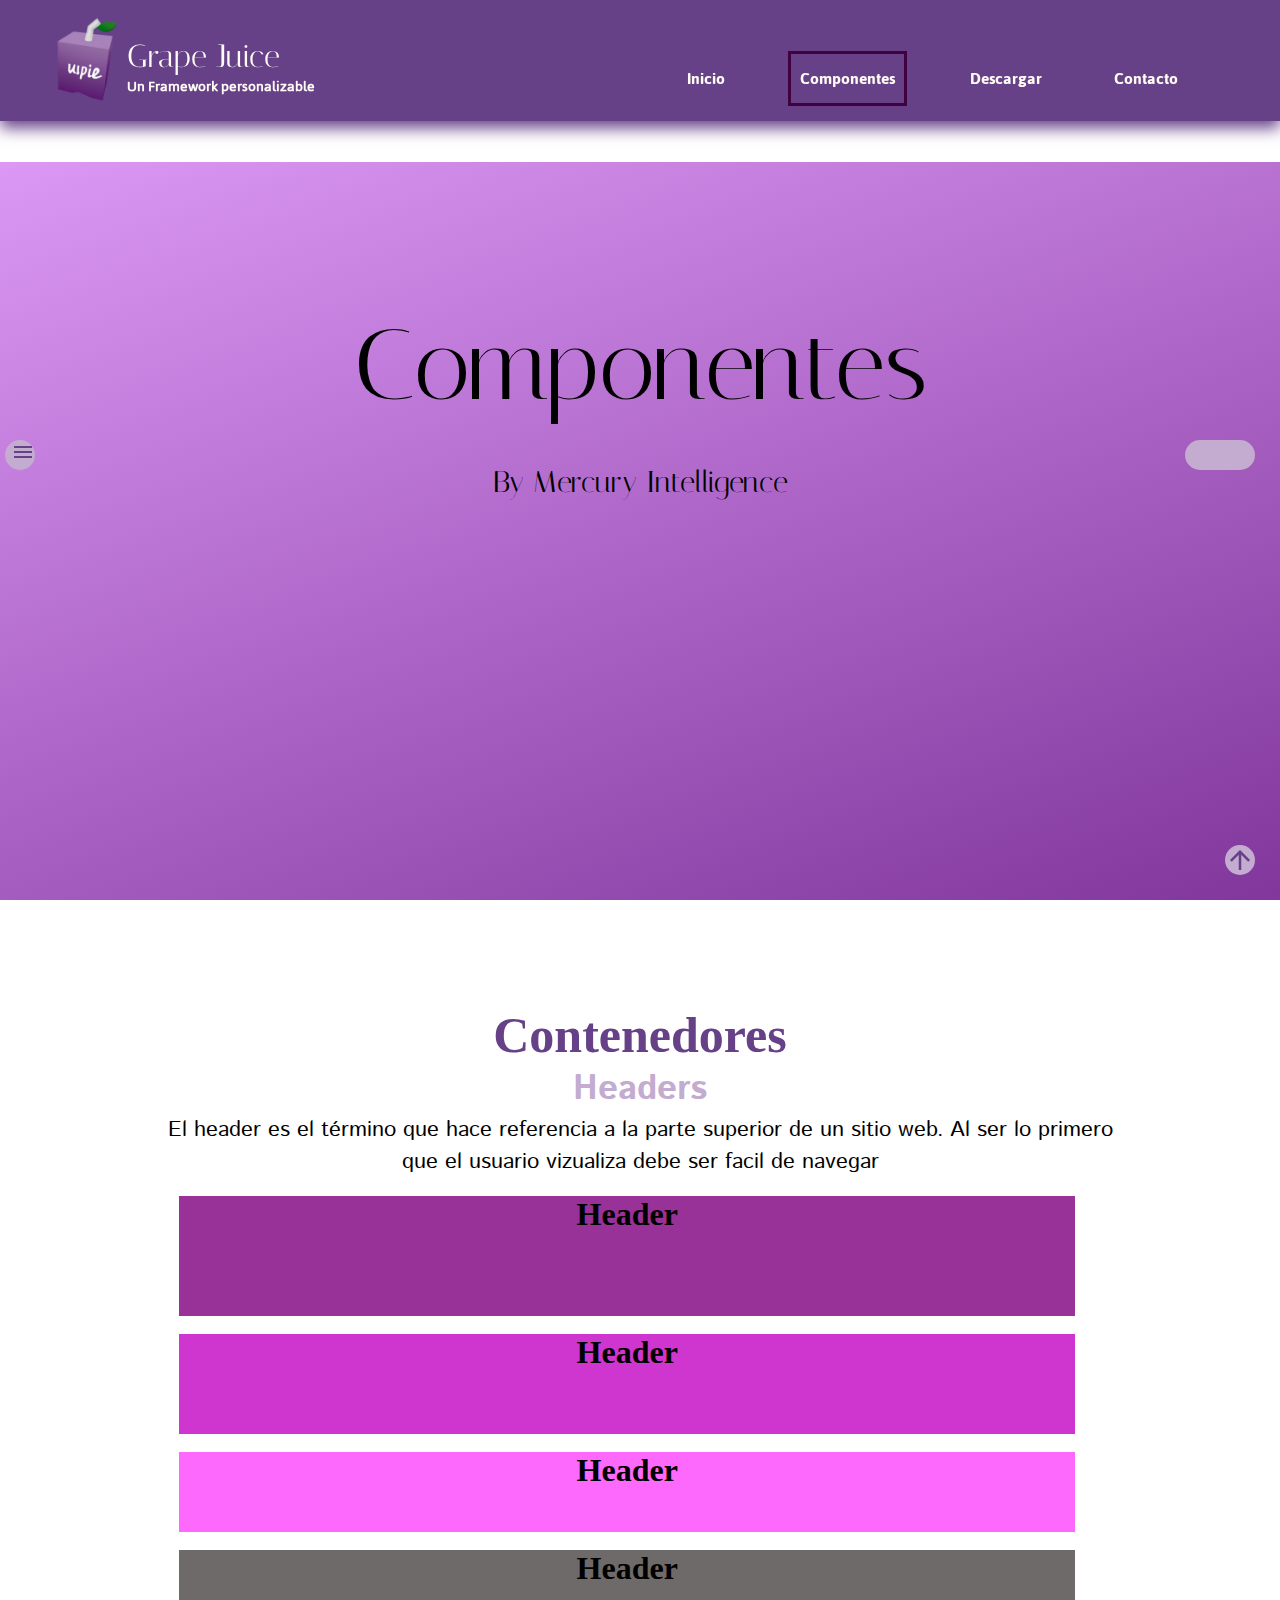
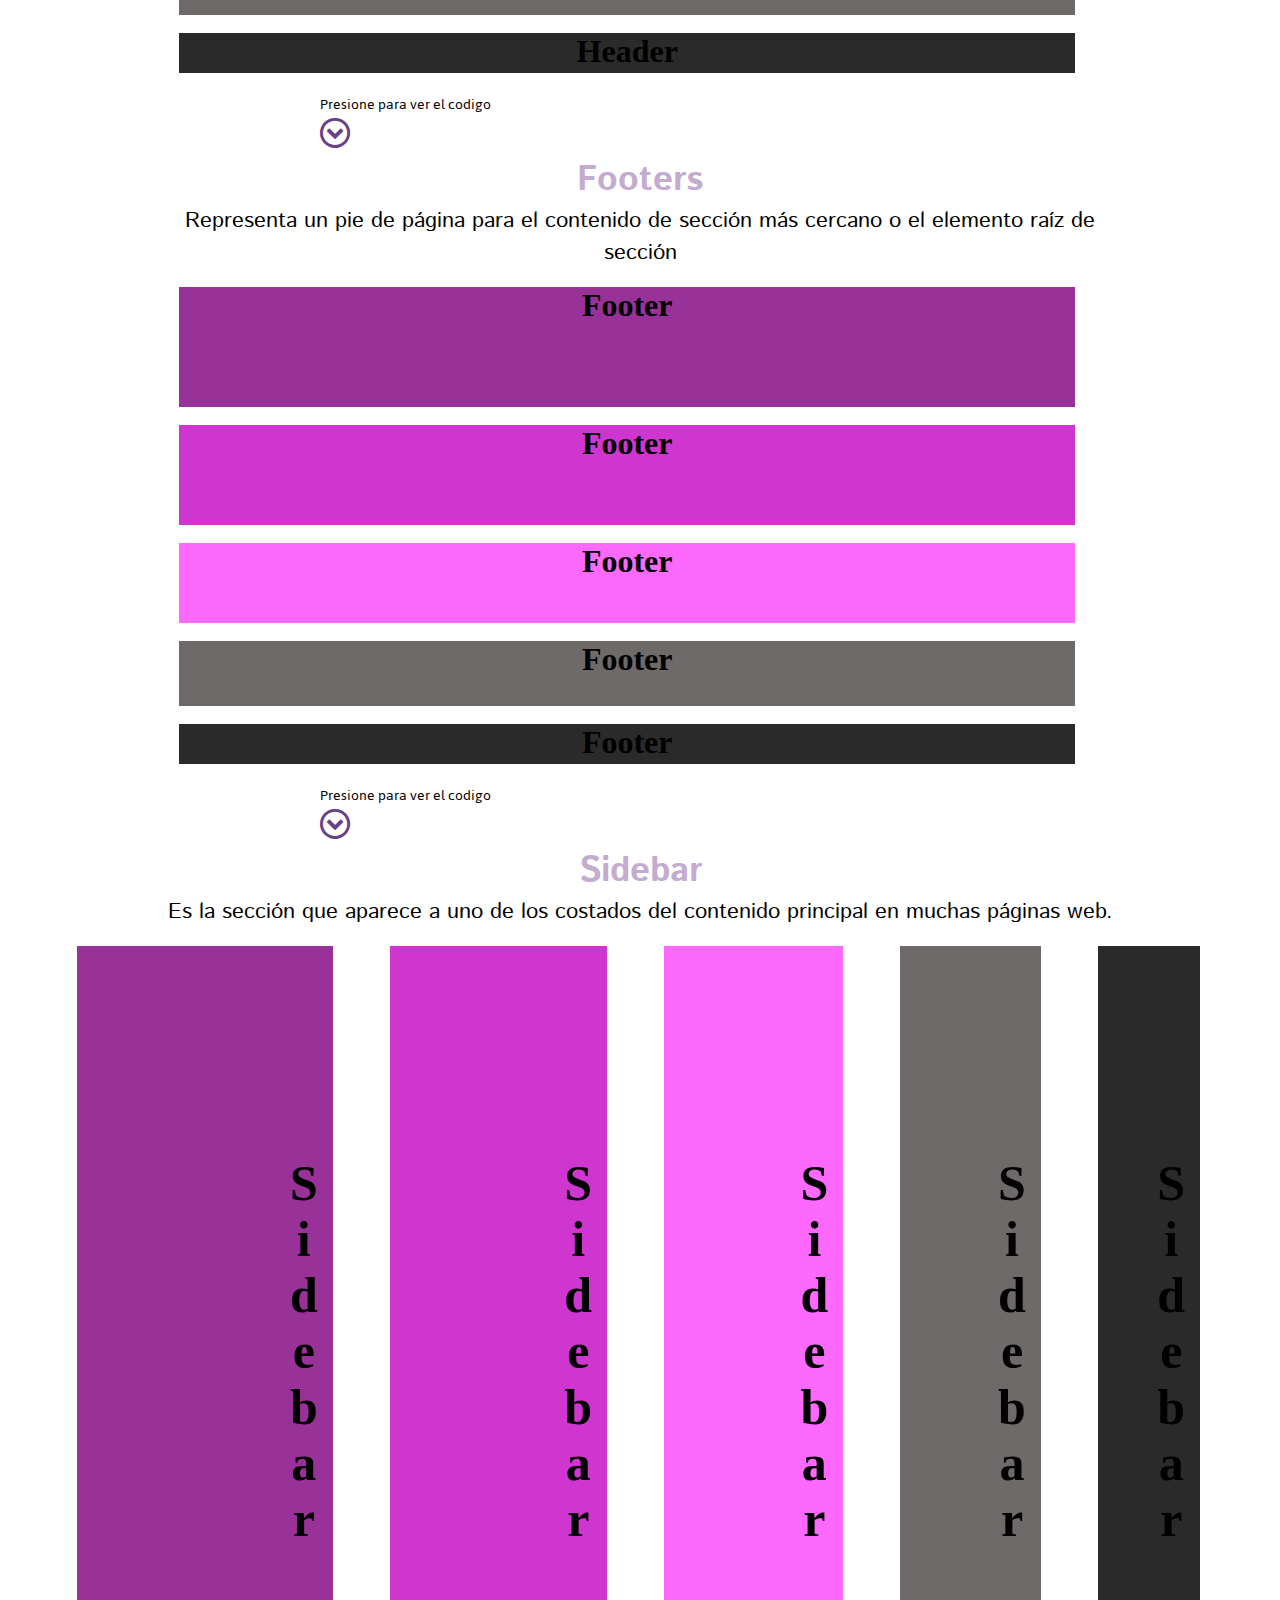
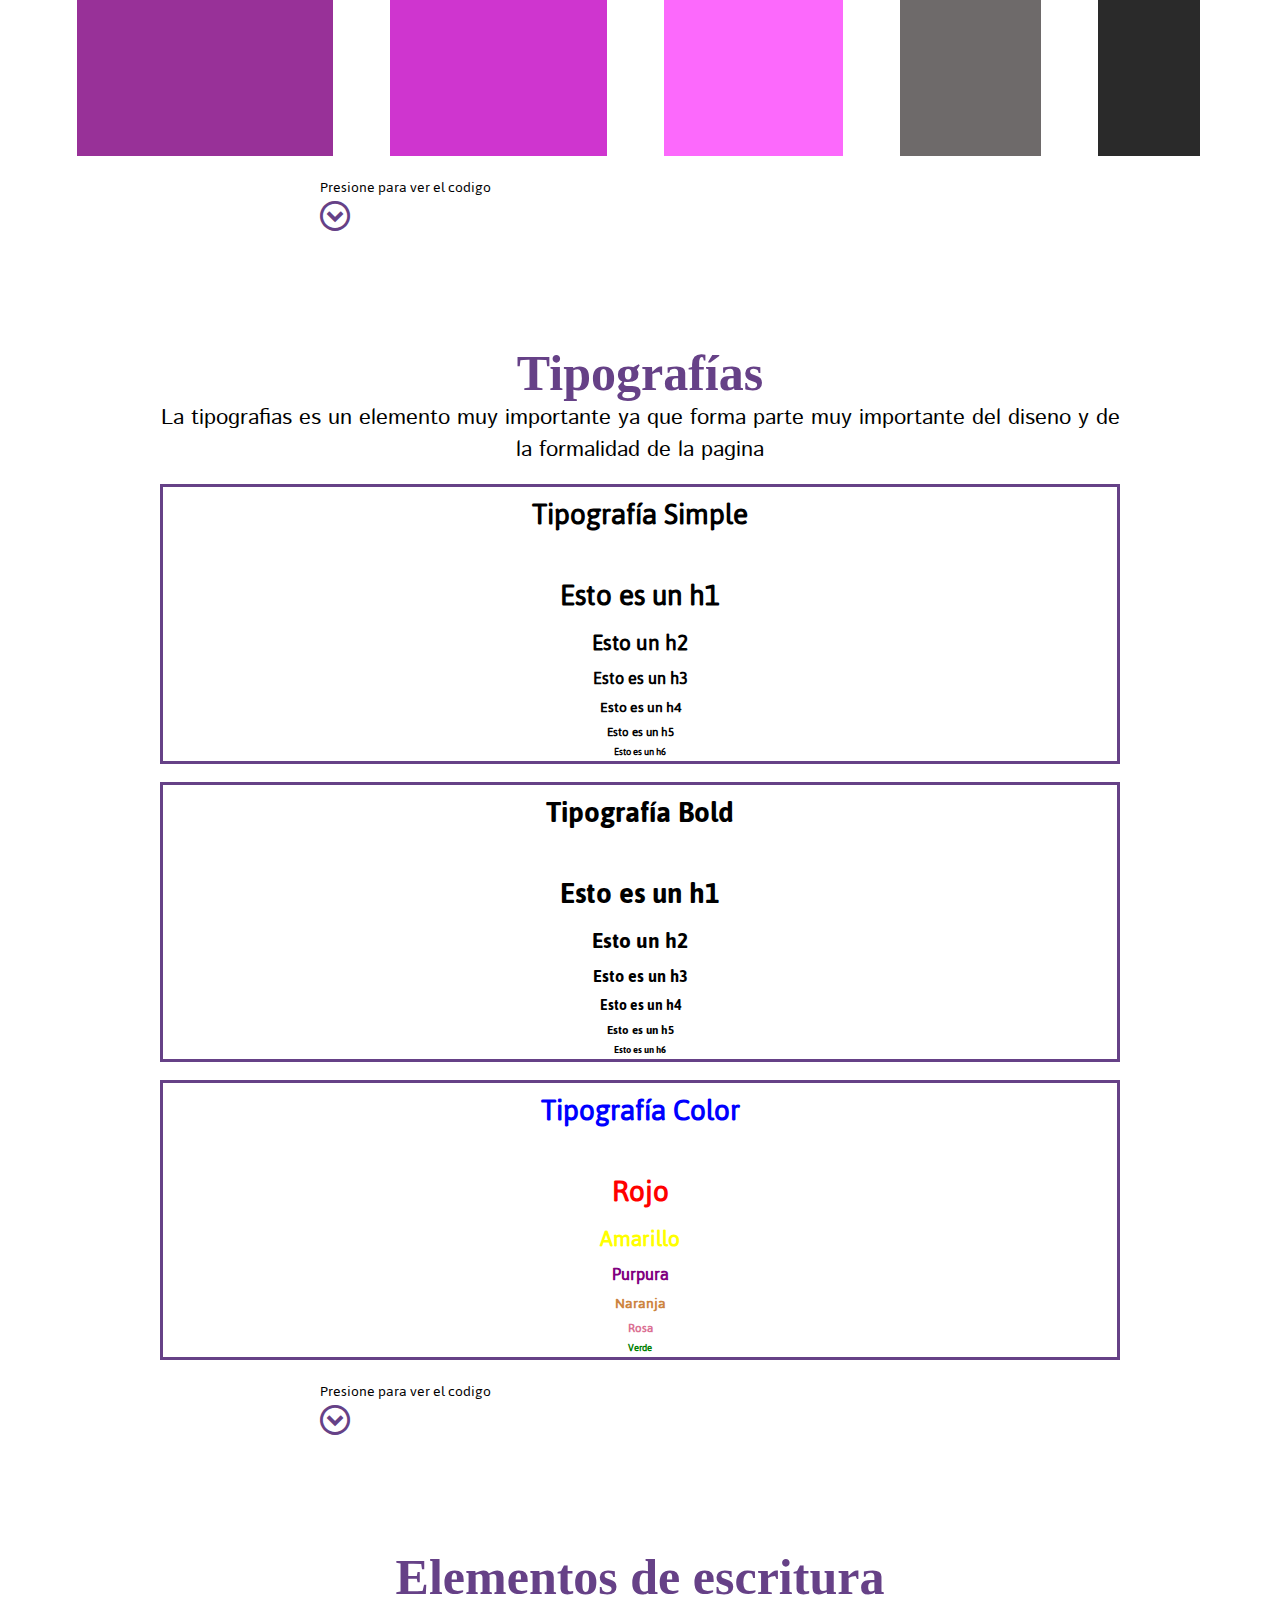
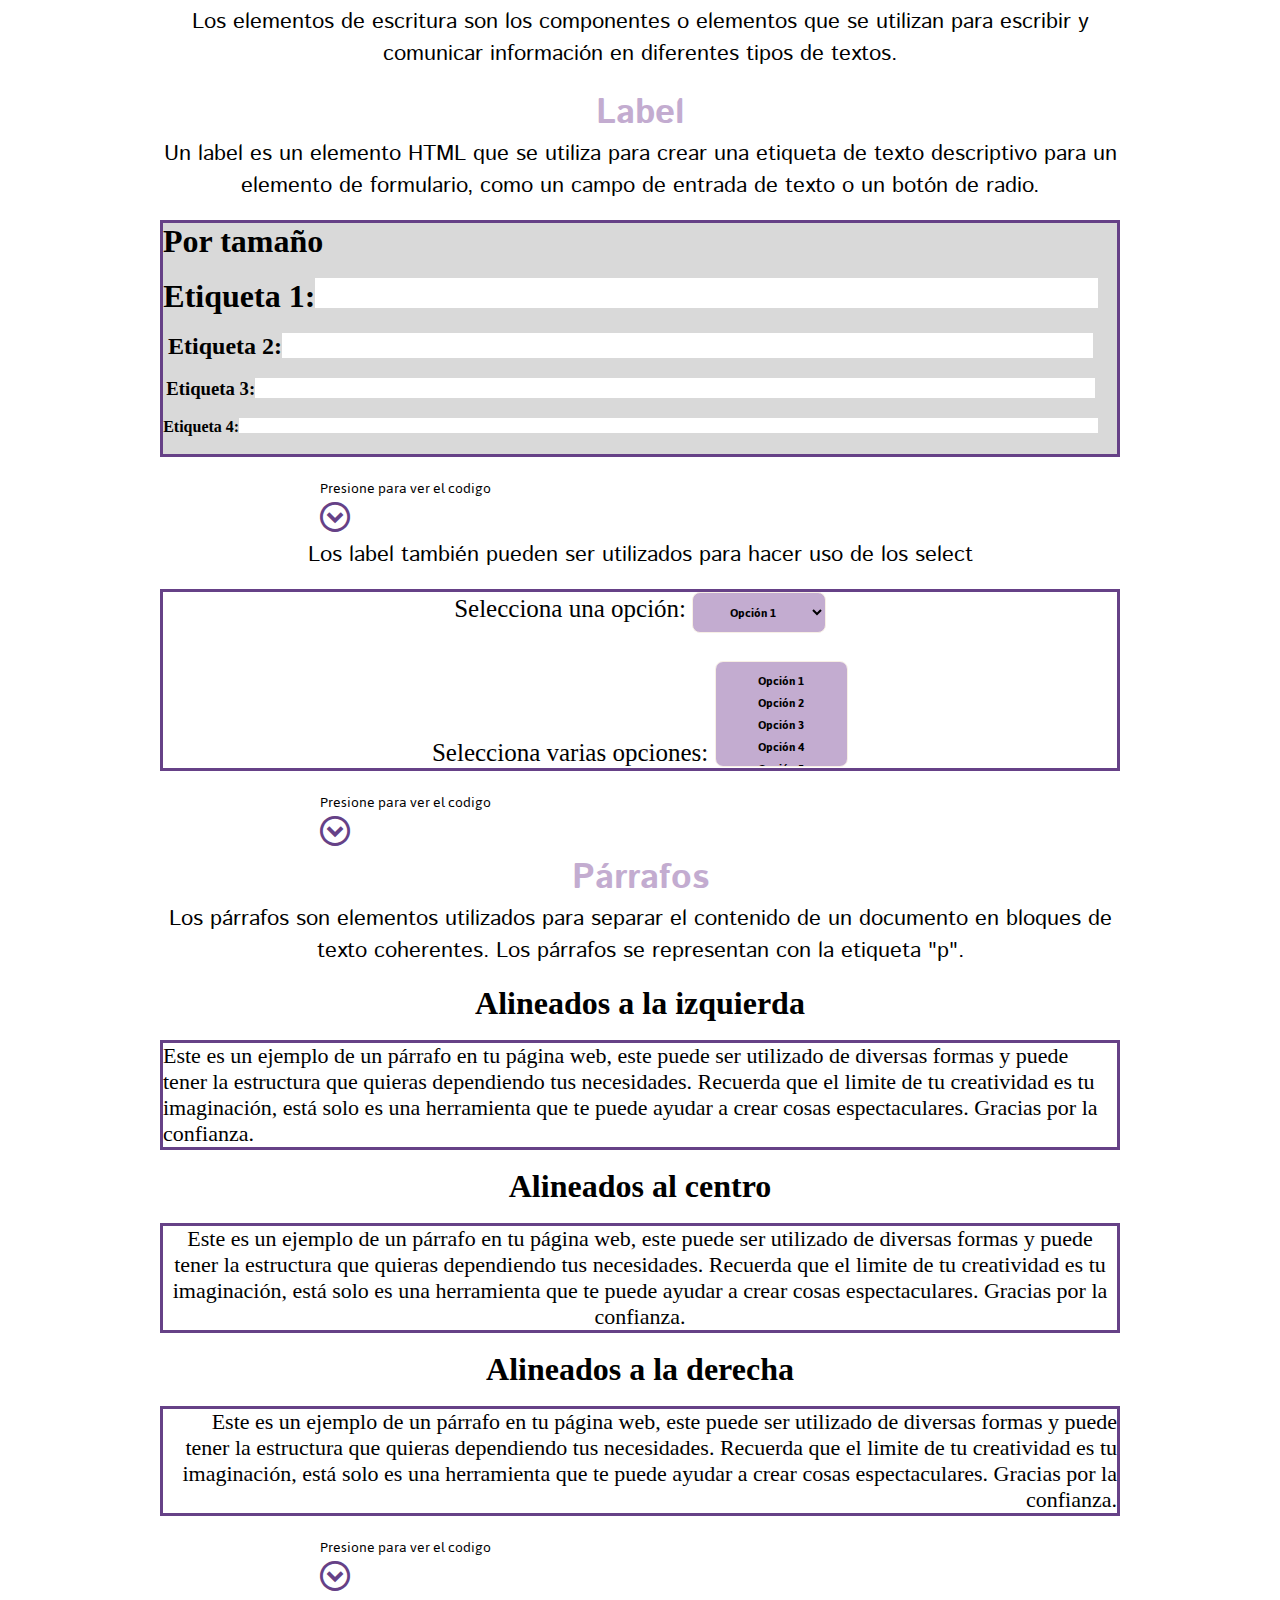
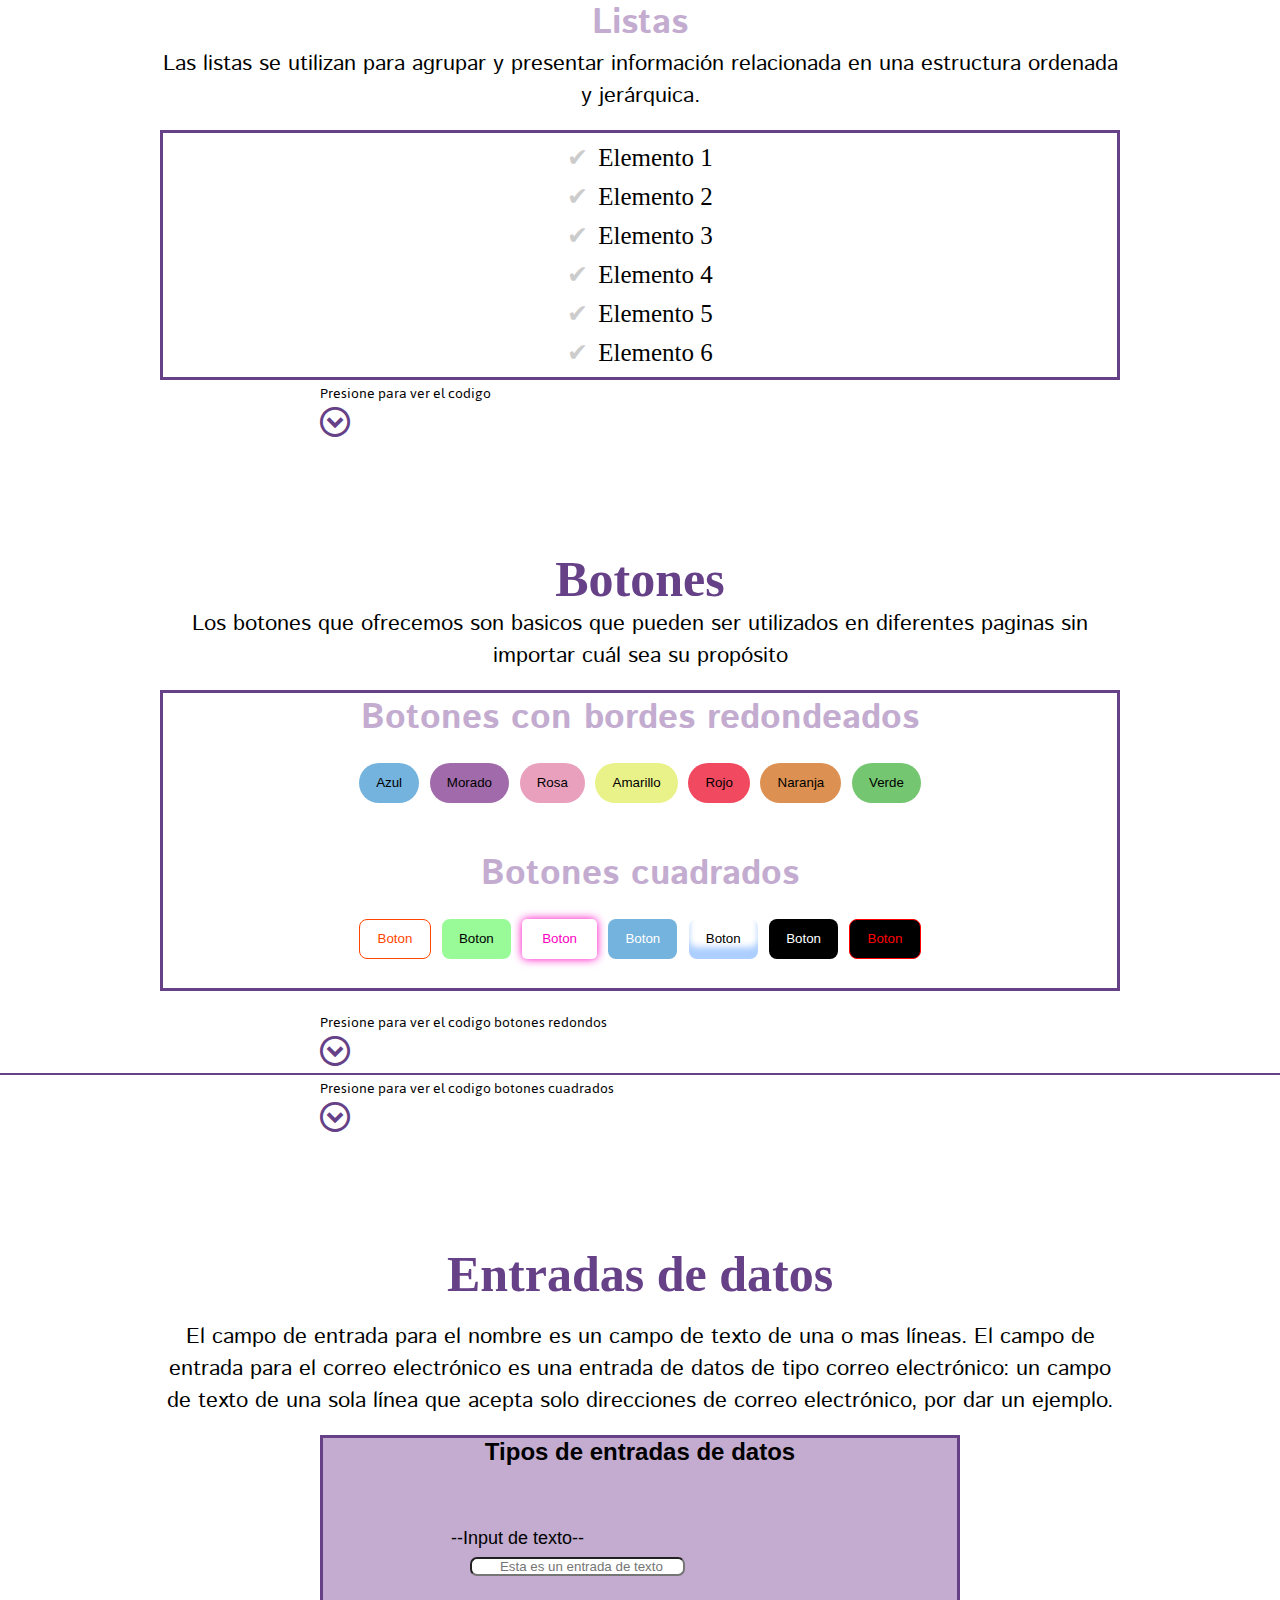
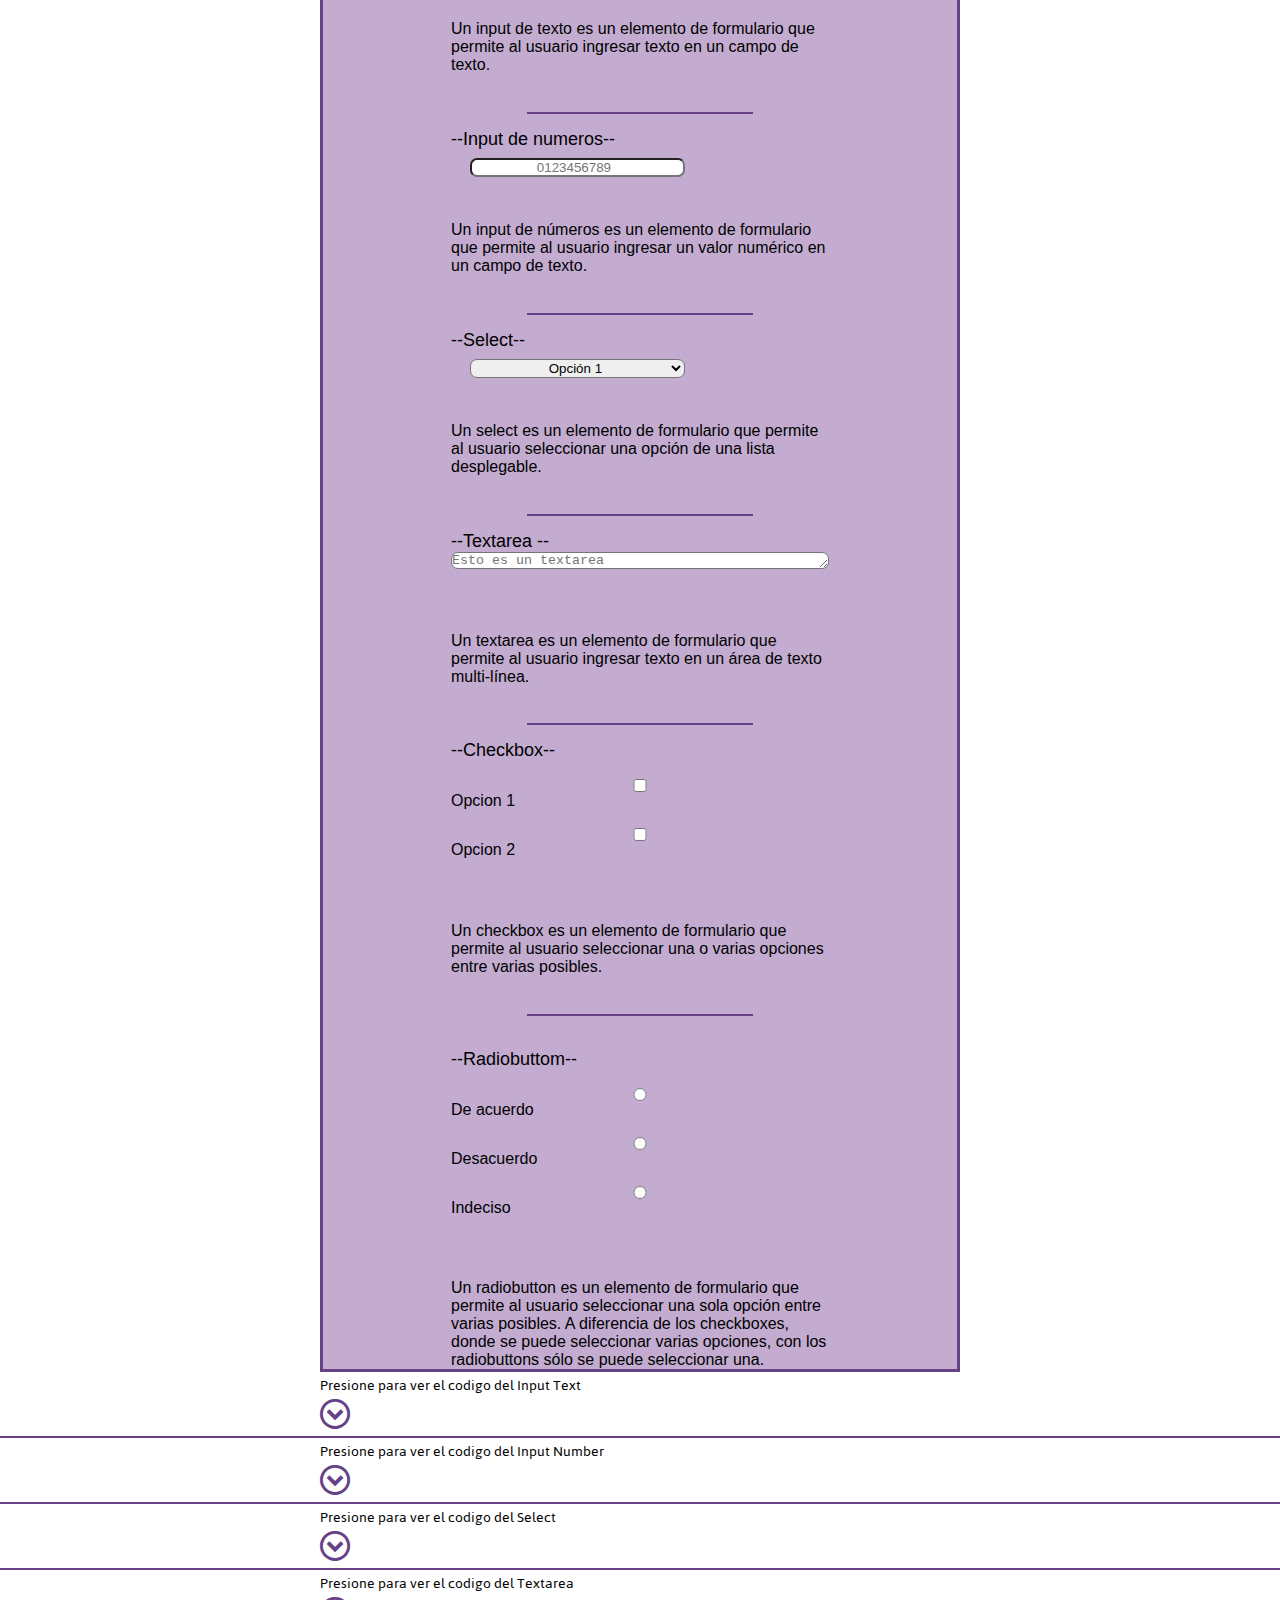
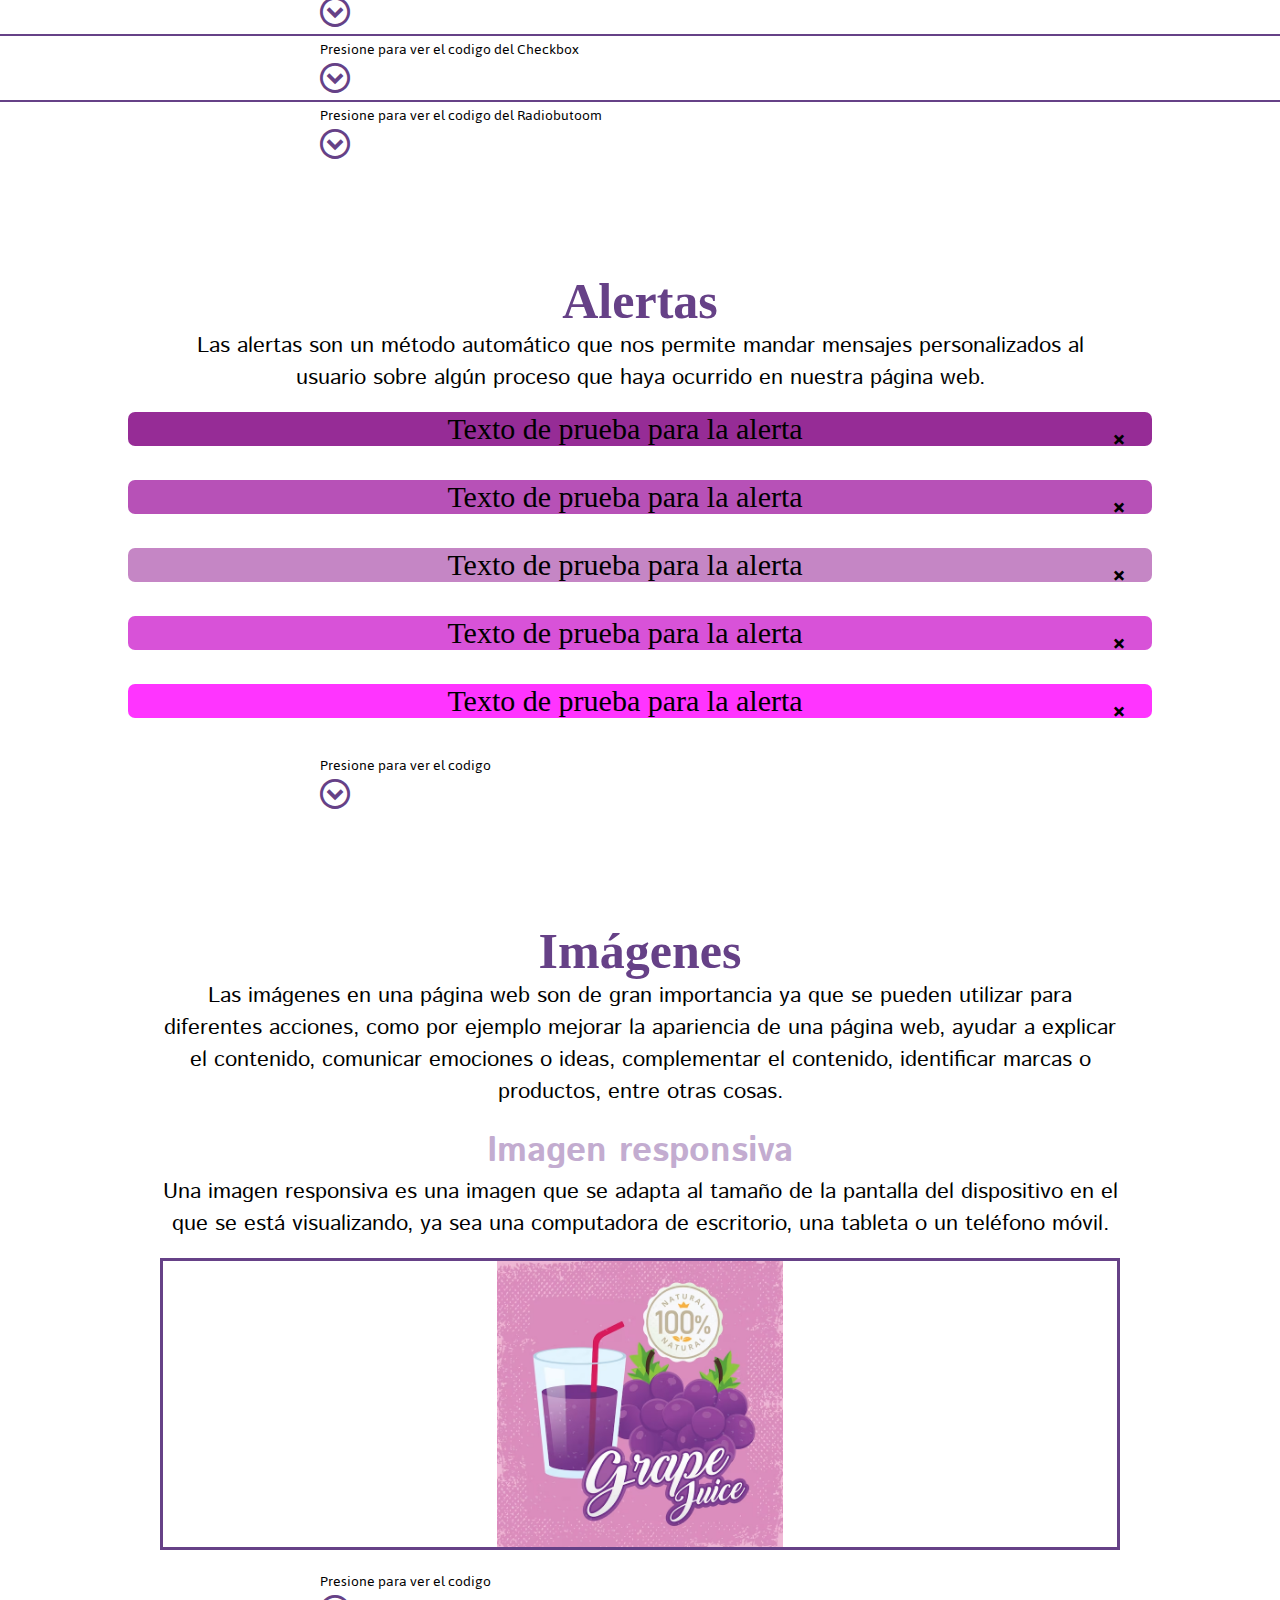
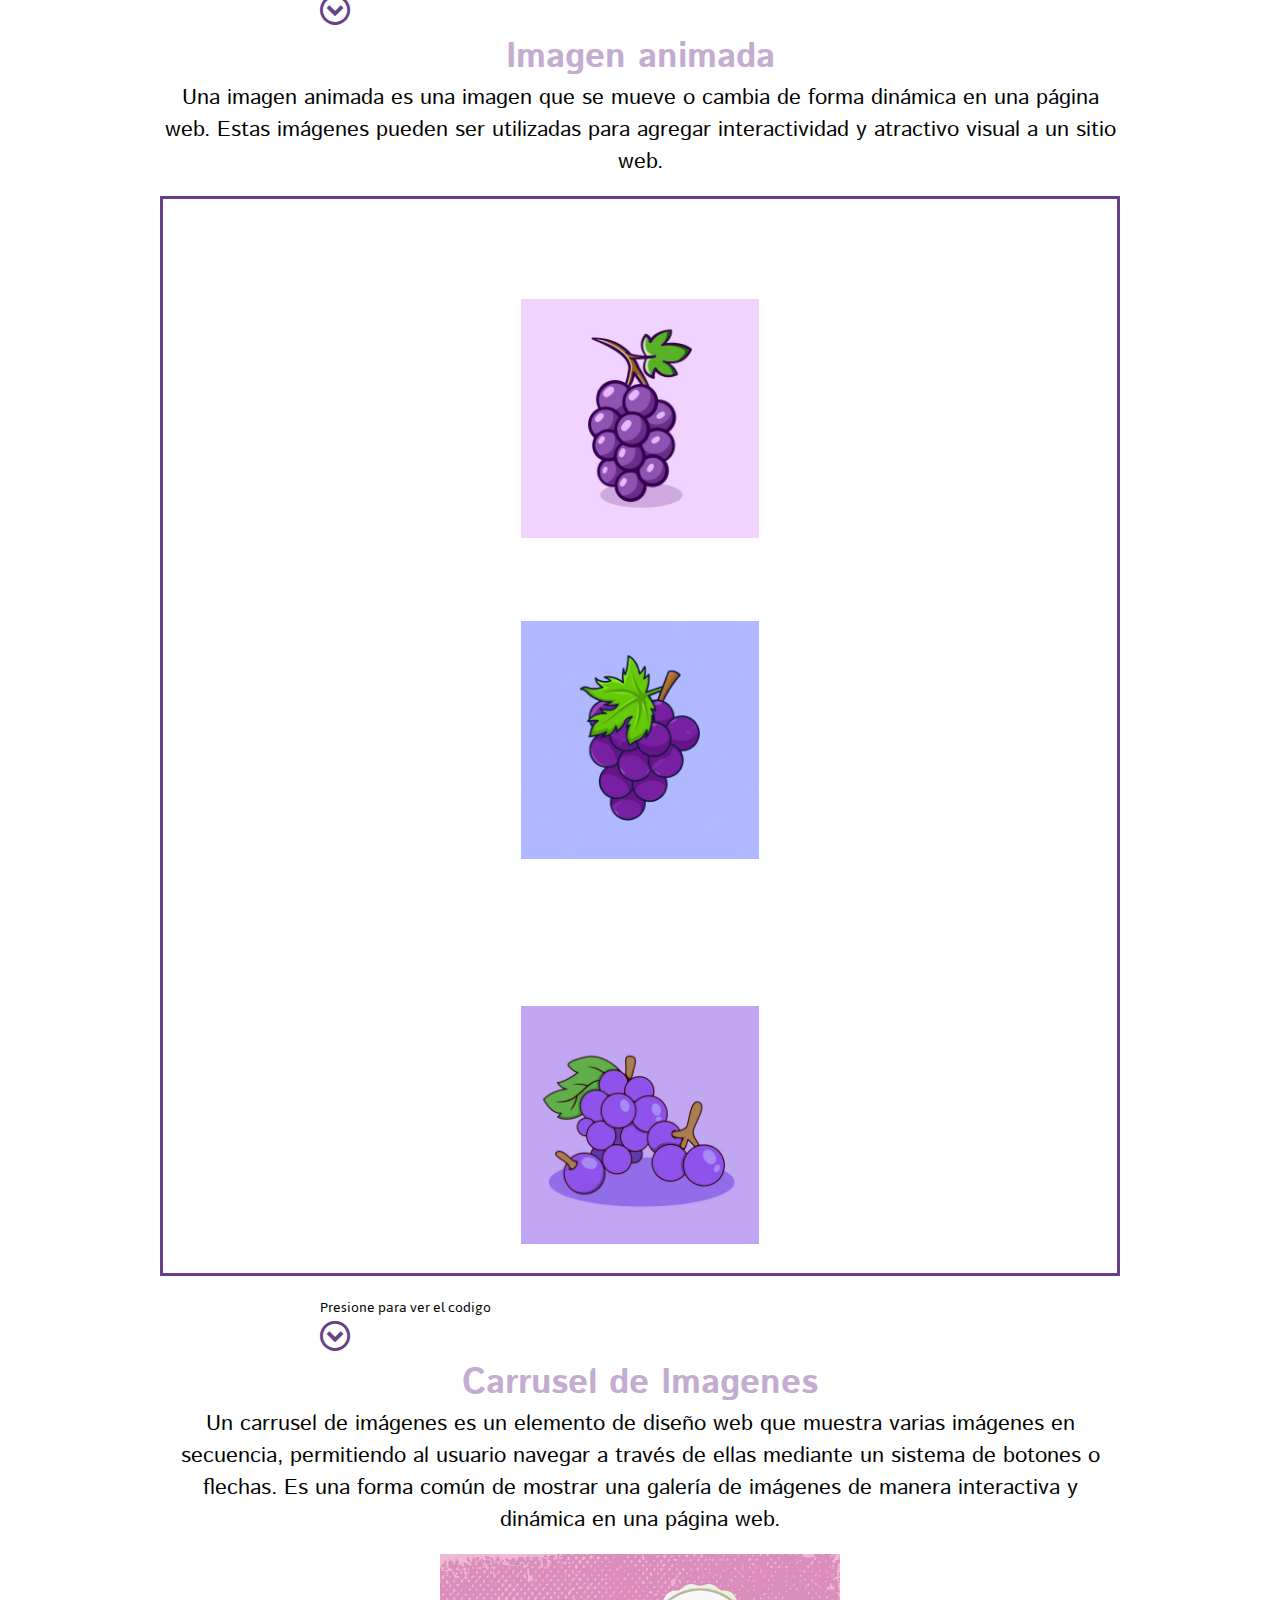
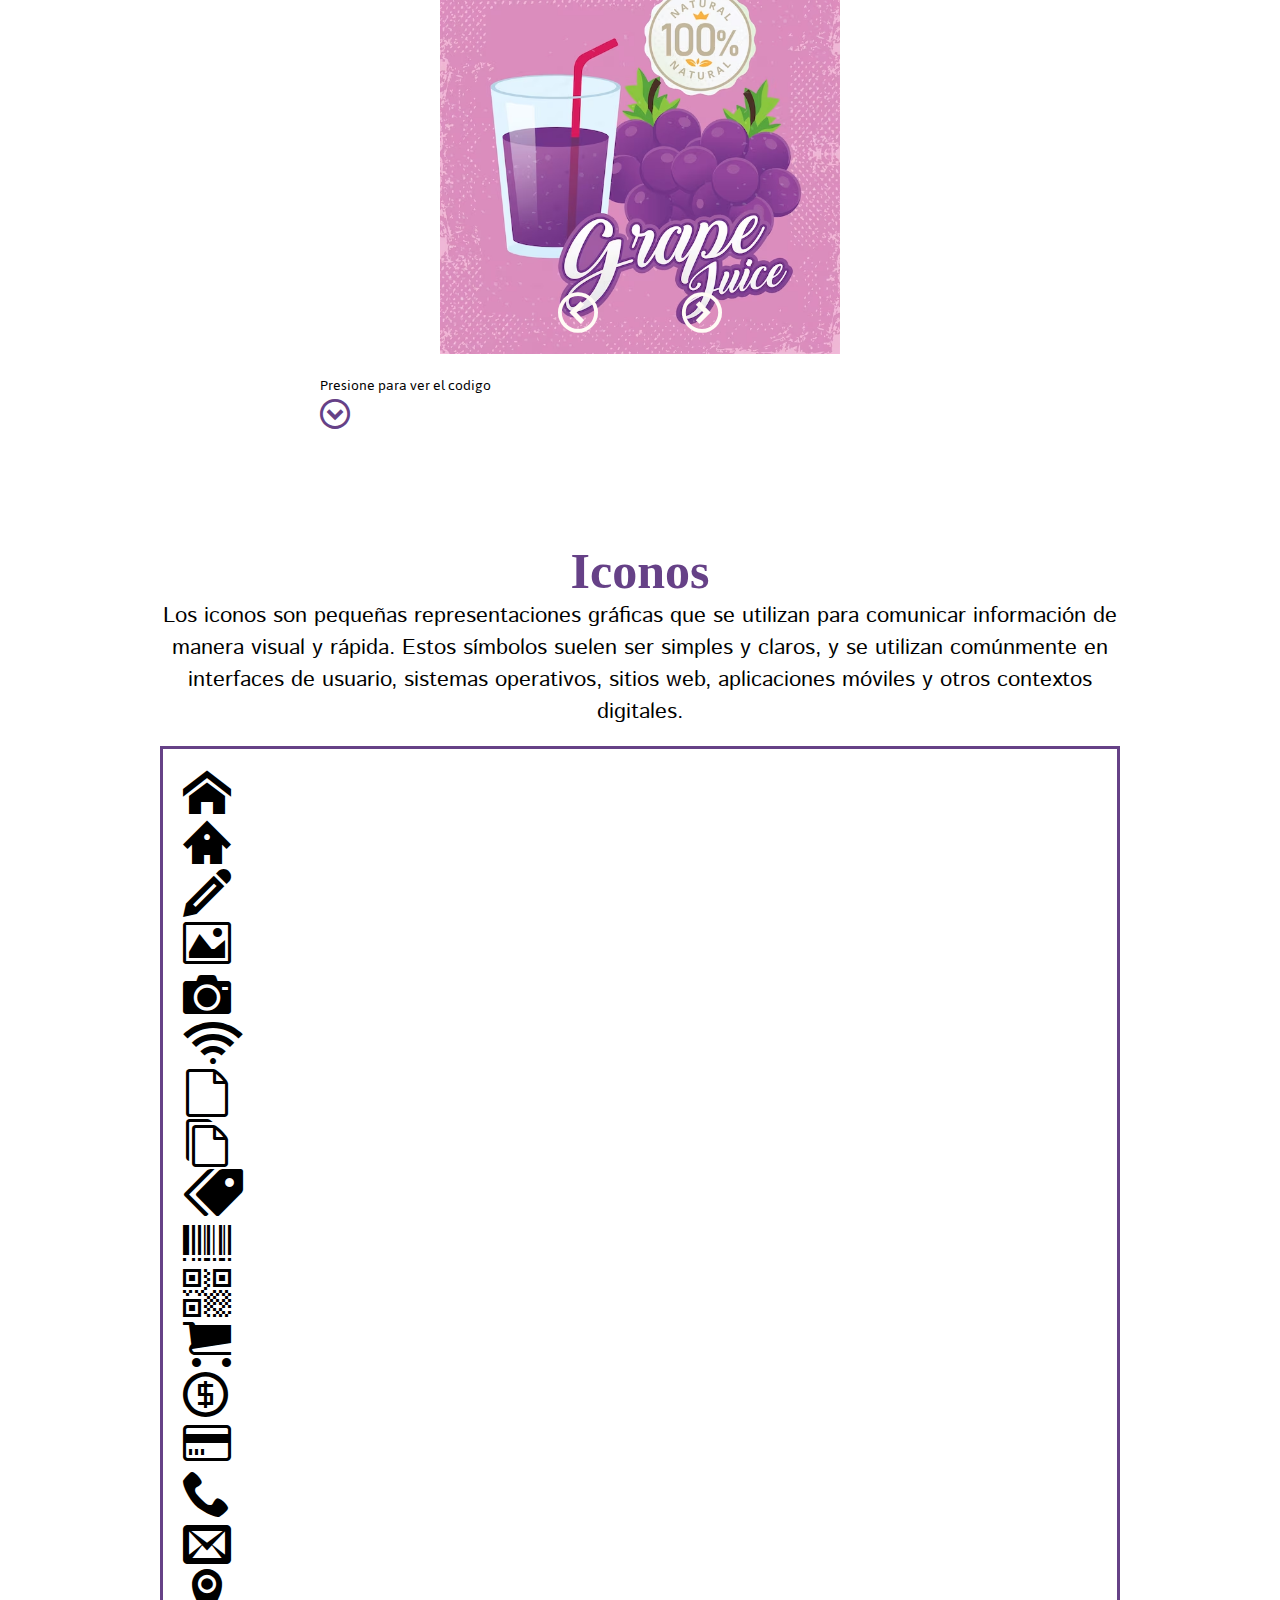
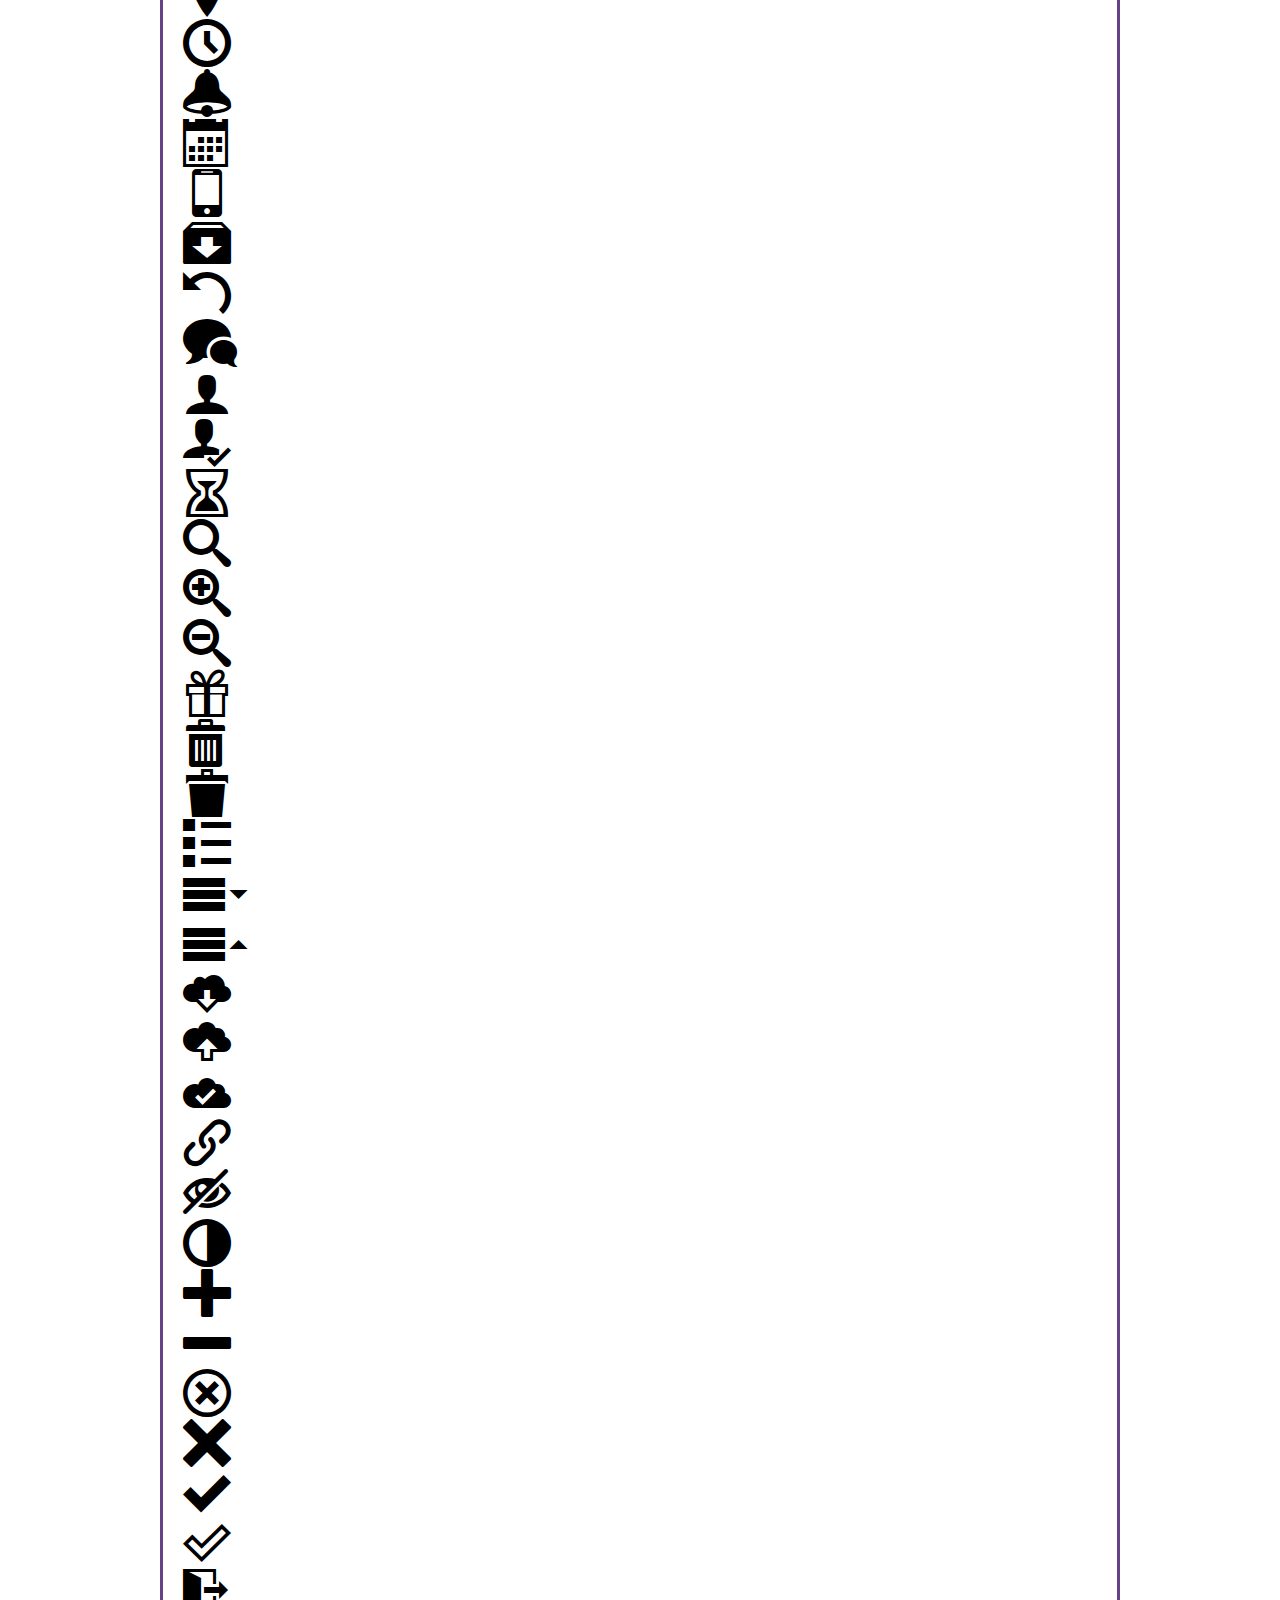
==== commit d2e127ff: "21" ====
--- a/componentes.html
+++ b/componentes.html
@@ -27,8 +27,8 @@
 <body>
     <span id="btnUp" class="material-icons">arrow_upward</span>
     <button class="switch" id="switch">
-        <span class="dark material-icons" onclick="darkMode()">bedtime</span>
-        <span class="light material-icons" onclick="lightMode()">sunny</span>
+        <span class="dark span material-icons" onclick="darkMode()">bedtime</span>
+        <span class="light span material-icons" onclick="lightMode()">sunny</span>
     </button>
     <header class="header">
         <div>
@@ -58,11 +58,11 @@
     <main>
         <div class="portada">
             <br><br><br><br> <br> <br> <br> <br>
-                <h1 id="titulo">Componentes</h1>
-                <h2 id="equipo">By Mercury Intelligence</h2>
-            
-        </div>
-        <div id="sidebar1">
+            <h1 id="titulo">Componentes</h1>
+            <h2 id="equipo">By Mercury Intelligence</h2>
+
+        </div>
+        <div id="sidebar1" class="sidebar1">
             <ul>
                 <li></li>
                 <li id="sb"><a href="#contenedores">Contenedores</a></li>
@@ -251,6 +251,23 @@
             <h6 id="cHs">Verde</h6>
         </div>
         <br>
+        <article class="codigo">
+            <p>Presione para ver el codigo</p>
+            <div id="showBtn4">
+                <spam class="icon-circle-down mdl-action"></spam>
+            </div>
+        </article>
+
+        <div class="alerti4 oculto" id="modAlert4">
+            <div class="alertiBox4">
+                <div id="alertiTxt">
+                    <img src="assets/img/Tipografia.jpg" id="imgCod" style="width: 400px; height: 250;">
+                </div>
+                <div id="alertiBtn4">
+                    <span class="icon-cross"></span>
+                </div>
+            </div>
+        </div>
 
         <h1 id="escritura"></h1>
         <h2 class="tipo">Elementos de escritura</h2>
@@ -264,17 +281,21 @@
         <div class="container" id="label1">
             <h1>Por tamaño</h1><br>
             <div id="conte1">
-            <h1 id="etq1">Etiqueta 1: </h1><br>
-            <div class="rectangulo1"></div></div><br>
+                <h1 id="etq1">Etiqueta 1: </h1><br>
+                <div class="rectangulo1"></div>
+            </div><br>
             <div id="conte2">
-            <h2>Etiqueta 2: </h2><br>
-            <div class="rectangulo2"></div></div><br>
+                <h2>Etiqueta 2: </h2><br>
+                <div class="rectangulo2"></div>
+            </div><br>
             <div id="conte3">
-            <h3>Etiqueta 3: </h3><br>
-            <div class="rectangulo3"></div></div><br>
+                <h3>Etiqueta 3: </h3><br>
+                <div class="rectangulo3"></div>
+            </div><br>
             <div id="conte4">
-            <h4>Etiqueta 4: </h4><br>
-            <div class="rectangulo4"></div></div><br>
+                <h4>Etiqueta 4: </h4><br>
+                <div class="rectangulo4"></div>
+            </div><br>
         </div>
         <br>
 
@@ -449,27 +470,41 @@
         <h1 id="botoness"></h1>
         <h3 class="tipo">Botones</h3>
         <p id="pHead">Los botones que ofrecemos son basicos que pueden ser utilizados en diferentes paginas sin importar
-        cuál sea su propósito</p><br>
+            cuál sea su propósito</p><br>
         <div class="container">
-        <h3 id="sub">Botones con bordes redondeados</h3>
-        <br>
-        <div class="botones">
-            <button class="redondoBtn" id="redondoAzul">Azul</button>
-            <button class="redondoBtn" id="redondoMorado">Morado</button>
-            <button class="redondoBtn" id="redondoRosa">Rosa</button>
-            <button class="redondoBtn" id="redondoAmarillo">Amarillo</button>
-            <button class="redondoBtn" id="redondoRojo">Rojo</button>
-            <button class="redondoBtn" id="redondoNaranja">Naranja</button>
-            <button class="redondoBtn" id="redondoVerde">Verde</button>
-        </div>
-        <br>
-        <article class="codigo">
-            <p>Presione para ver el codigo</p>
+            <h3 id="sub">Botones con bordes redondeados</h3>
+            <br>
+            <div class="botones">
+                <button class="redondoBtn" id="redondoAzul">Azul</button>
+                <button class="redondoBtn" id="redondoMorado">Morado</button>
+                <button class="redondoBtn" id="redondoRosa">Rosa</button>
+                <button class="redondoBtn" id="redondoAmarillo">Amarillo</button>
+                <button class="redondoBtn" id="redondoRojo">Rojo</button>
+                <button class="redondoBtn" id="redondoNaranja">Naranja</button>
+                <button class="redondoBtn" id="redondoVerde">Verde</button>
+            </div>
+            <br>
+            
+            <h3 id="sub">Botones cuadrados</h3>
+            <br>
+            <div class="botones">
+                <button class="cuadradoBtn" id="cuadradoUno">Boton</button>
+                <button class="cuadradoBtn" id="cuadradoDos">Boton</button>
+                <button class="cuadradoBtn" id="cuadradoTres">Boton</button>
+                <button class="cuadradoBtn" id="cuadradoCuatro">Boton</button>
+                <button class="cuadradoBtn" id="cuadradoCinco">Boton</button>
+                <button class="cuadradoBtn" id="cuadradoSeis">Boton</button>
+                <button class="cuadradoBtn" id="cuadradoSiete">Boton</button>
+            </div>
+        </div>
+        <br>
+        <article class="codigo">
+            <p>Presione para ver el codigo botones redondos</p>
             <div id="showBtn">
                 <spam class="icon-circle-down mdl-action"></spam>
             </div>
         </article>
-
+        <hr color="#664187" size="2" style="border-style:double;" id="hrbtn">
         <div class="alerti oculto" id="modAlert">
             <div class="alertiBox">
                 <div id="alertiTxt">
@@ -480,19 +515,23 @@
                 </div>
             </div>
         </div>
-        <h3 id="sub">Botones cuadrados</h3>
-        <br>
-        <div class="botones">
-            <button class="cuadradoBtn" id="cuadradoUno">Boton</button>
-            <button class="cuadradoBtn" id="cuadradoDos">Boton</button>
-            <button class="cuadradoBtn" id="cuadradoTres">Boton</button>
-            <button class="cuadradoBtn" id="cuadradoCuatro">Boton</button>
-            <button class="cuadradoBtn" id="cuadradoCinco">Boton</button>
-            <button class="cuadradoBtn" id="cuadradoSeis">Boton</button>
-            <button class="cuadradoBtn" id="cuadradoSiete">Boton</button>
-        </div>
-    </div>
-        <br>
+
+        <article class="codigo">
+            <p>Presione para ver el codigo botones cuadrados</p>
+            <div id="showcBtn">
+                <spam class="icon-circle-down mdl-action"></spam>
+            </div>
+        </article>
+        <div class="alertic oculto" id="modAlertc">
+            <div class="alerticBox">
+                <div id="alerticTxt">
+                    <img src="./assets/img/codigo/botonescuadrados.png" id="imgCod" style="width: 800px;">
+                </div>
+                <div id="alerticBtn">
+                    <span class="icon-cross"></span>
+                </div>
+            </div>
+        </div>
 
         <!-- Entradas de datos -->
         <h1 id="datoss"></h1>
@@ -503,16 +542,20 @@
 
         <form class="container" id="form">
 
-            <h2 class="tag"><span>Tipos de entradas de datos</span></h2><br><br>
+            <h2 class="tag">Tipos de entradas de datos</h2><br><br>
 
             <label for="name" id="name1">--Input de texto-- </label>
             <input name="name" required type="text" id="name" placeholder="Esta es un entrada de texto"><br>
-            <p id="pForm">Un input de texto es un elemento de formulario que permite al usuario ingresar texto en un campo de texto.</p>
+            <p id="pForm">Un input de texto es un elemento de formulario que permite al usuario ingresar texto en un
+                campo de texto.</p>
+
+
             <hr color="#664187" size="2" style="border-style:double;" id="hrForm">
 
             <label for="telefono" id="name1">--Input de numeros-- </label>
             <input name="telefono" type="number" id="name" placeholder="0123456789"><br>
-            <p id="pForm">Un input de números es un elemento de formulario que permite al usuario ingresar un valor numérico en un campo de texto.</p>
+            <p id="pForm">Un input de números es un elemento de formulario que permite al usuario ingresar un valor
+                numérico en un campo de texto.</p>
             <hr color="#664187" size="2" style="border-style:double;" id="hrForm">
 
 
@@ -524,14 +567,16 @@
                 <option value="opcion4">Opción 4</option>
                 <option value="opcion5">Opción 5</option>
             </select><br>
-            <p id="pForm">Un select es un elemento de formulario que permite al usuario seleccionar una opción de una lista desplegable.</p>
+            <p id="pForm">Un select es un elemento de formulario que permite al usuario seleccionar una opción de una
+                lista desplegable.</p>
             <hr color="#664187" size="2" style="border-style:double;" id="hrForm">
 
 
             <label for="message" id="name1">--Textarea --</label>
             <textarea name="message" id="message" cols=" 10" rows="1"
                 placeholder="Esto es un textarea"></textarea><br><br>
-                <p id="pForm">Un textarea es un elemento de formulario que permite al usuario ingresar texto en un área de texto multi-línea.</p>
+            <p id="pForm">Un textarea es un elemento de formulario que permite al usuario ingresar texto en un área de
+                texto multi-línea.</p>
             <hr color="#664187" size="2" style="border-style:double;" id="hrForm">
 
 
@@ -540,7 +585,8 @@
             <label for="si">Opcion 1</label><br>
             <input type="checkbox" id="no" name="frutas" value="no">
             <label for="no">Opcion 2</label><br><br>
-            <p id="pForm">Un checkbox es un elemento de formulario que permite al usuario seleccionar una o varias opciones entre varias posibles.</p>
+            <p id="pForm">Un checkbox es un elemento de formulario que permite al usuario seleccionar una o varias
+                opciones entre varias posibles.</p>
             <hr color="#664187" size="2" style="border-style:double;" id="hrForm">
 
 
@@ -551,9 +597,117 @@
             <label for="opc2">Desacuerdo</label><br>
             <input type="radio" id="otro" name="genero" value="otro">
             <label for="otro">Indeciso</label><br><br>
-            <p id="pForm">Un radiobutton es un elemento de formulario que permite al usuario seleccionar una sola opción entre varias posibles. A diferencia de los checkboxes, donde se puede seleccionar varias opciones, con los radiobuttons sólo se puede seleccionar una. </p>
+            <p id="pForm">Un radiobutton es un elemento de formulario que permite al usuario seleccionar una sola opción
+                entre varias posibles. A diferencia de los checkboxes, donde se puede seleccionar varias opciones, con
+                los radiobuttons sólo se puede seleccionar una. </p>
 
         </form>
+        <article class="codigo">
+            <p>Presione para ver el codigo del Input Text</p>
+            <div id="showBtn13">
+                <spam class="icon-circle-down mdl-action"></spam>
+            </div>
+        </article>
+        <div class="alerti13 oculto" id="modAlert13">
+            <div class="alertiBox13">
+                <div id="alertiTxt">
+                    <img src="assets/img/codigo/inputTexto.png" id="imgCod" style="width: 820px;">
+                </div>
+                <div id="alertiBtn13">
+                    <span class="icon-cross"></span>
+                </div>
+            </div>
+        </div>
+        <hr color="#664187" size="2" style="border-style:double;" id="hrbtn">
+
+        <article class="codigo">
+            <p>Presione para ver el codigo del Input Number </p>
+            <div id="showBtn14">
+                <spam class="icon-circle-down mdl-action"></spam>
+            </div>
+        </article>
+        <div class="alerti14 oculto" id="modAlert14">
+            <div class="alertiBox14">
+                <div id="alertiTxt">
+                    <img src="assets/img/codigo/inputNum.png" id="imgCod" style="width: 820px;">
+                </div>
+                <div id="alertiBtn14">
+                    <span class="icon-cross"></span>
+                </div>
+            </div>
+        </div>
+        <hr color="#664187" size="2" style="border-style:double;" id="hrbtn">
+
+        <article class="codigo">
+            <p>Presione para ver el codigo del Select </p>
+            <div id="showBtn15">
+                <spam class="icon-circle-down mdl-action"></spam>
+            </div>
+        </article>
+        <div class="alerti15 oculto" id="modAlert15">
+            <div class="alertiBox15">
+                <div id="alertiTxt">
+                    <img src="assets/img/codigo/select.png" id="imgCod" style="width: 820px;">
+                </div>
+                <div id="alertiBtn15">
+                    <span class="icon-cross"></span>
+                </div>
+            </div>
+        </div>
+        <hr color="#664187" size="2" style="border-style:double;" id="hrbtn">
+
+        <article class="codigo">
+            <p>Presione para ver el codigo del Textarea  </p>
+            <div id="showBtn16">
+                <spam class="icon-circle-down mdl-action"></spam>
+            </div>
+        </article>
+        <div class="alerti16 oculto" id="modAlert16">
+            <div class="alertiBox16">
+                <div id="alertiTxt">
+                    <img src="assets/img/codigo/textarea.png" id="imgCod" style="width: 820px;">
+                </div>
+                <div id="alertiBtn16">
+                    <span class="icon-cross"></span>
+                </div>
+            </div>
+        </div>
+        <hr color="#664187" size="2" style="border-style:double;" id="hrbtn">
+
+        <article class="codigo">
+            <p>Presione para ver el codigo del Checkbox </p>
+            <div id="showBtn17">
+                <spam class="icon-circle-down mdl-action"></spam>
+            </div>
+        </article>
+        <div class="alerti17 oculto" id="modAlert17">
+            <div class="alertiBox17">
+                <div id="alertiTxt">
+                    <img src="assets/img/codigo/checkbox.png" id="imgCod" style="width: 820px;">
+                </div>
+                <div id="alertiBtn17">
+                    <span class="icon-cross"></span>
+                </div>
+            </div>
+        </div>
+        <hr color="#664187" size="2" style="border-style:double;" id="hrbtn">
+
+        <article class="codigo">
+            <p>Presione para ver el codigo del Radiobutoom  </p>
+            <div id="showBtn18">
+                <spam class="icon-circle-down mdl-action"></spam>
+            </div>
+        </article>
+        <div class="alerti18 oculto" id="modAlert18">
+            <div class="alertiBox18">
+                <div id="alertiTxt">
+                    <img src="assets/img/codigo/radiobutoom.png" id="imgCod" style="width: 820px;">
+                </div>
+                <div id="alertiBtn18">
+                    <span class="icon-cross"></span>
+                </div>
+            </div>
+        </div>
 
         <!-- Alertas -->
         <h1 id="alertass"></h1>
@@ -567,6 +721,24 @@
             <div id="alert3">Texto de prueba para la alerta<span id="hideBtn3" class="icon-cross"></span></div><br>
             <div id="alert4">Texto de prueba para la alerta<span id="hideBtn4" class="icon-cross"></span></div><br>
             <div id="alert5">Texto de prueba para la alerta<span id="hideBtn5" class="icon-cross"></span></div><br>
+        </div>
+
+        <article class="codigo">
+            <p>Presione para ver el codigo</p>
+            <div id="showBtn12">
+                <spam class="icon-circle-down mdl-action"></spam>
+            </div>
+        </article>
+
+        <div class="alerti12 oculto" id="modAlert12">
+            <div class="alertiBox12">
+                <div id="alertiTxt">
+                    <img src="assets/img/codigo/alertas.png" id="imgCod" style="width: 820px;">
+                </div>
+                <div id="alertiBtn12">
+                    <span class="icon-cross"></span>
+                </div>
+            </div>
         </div>
 
         <!-- Imágenes -->
@@ -795,13 +967,13 @@
             </div>
         </div>
 
-
+        <p class="codigoResponsive" id="pHead">Para vizualizar los códigos abre la página en el escritorio</p>
 
         <footer>
             <p>Mercury Intelligence Group. Copyriht @ 2023 All rights reserved.</p>
         </footer>
 
-        <script src="assets/scripts/jquery-latest.js"></script>
+        <script src="assets/scripts/jquery-latest.min.js"></script>
         <script src="assets/scripts/index.js"></script>
 </body>
 
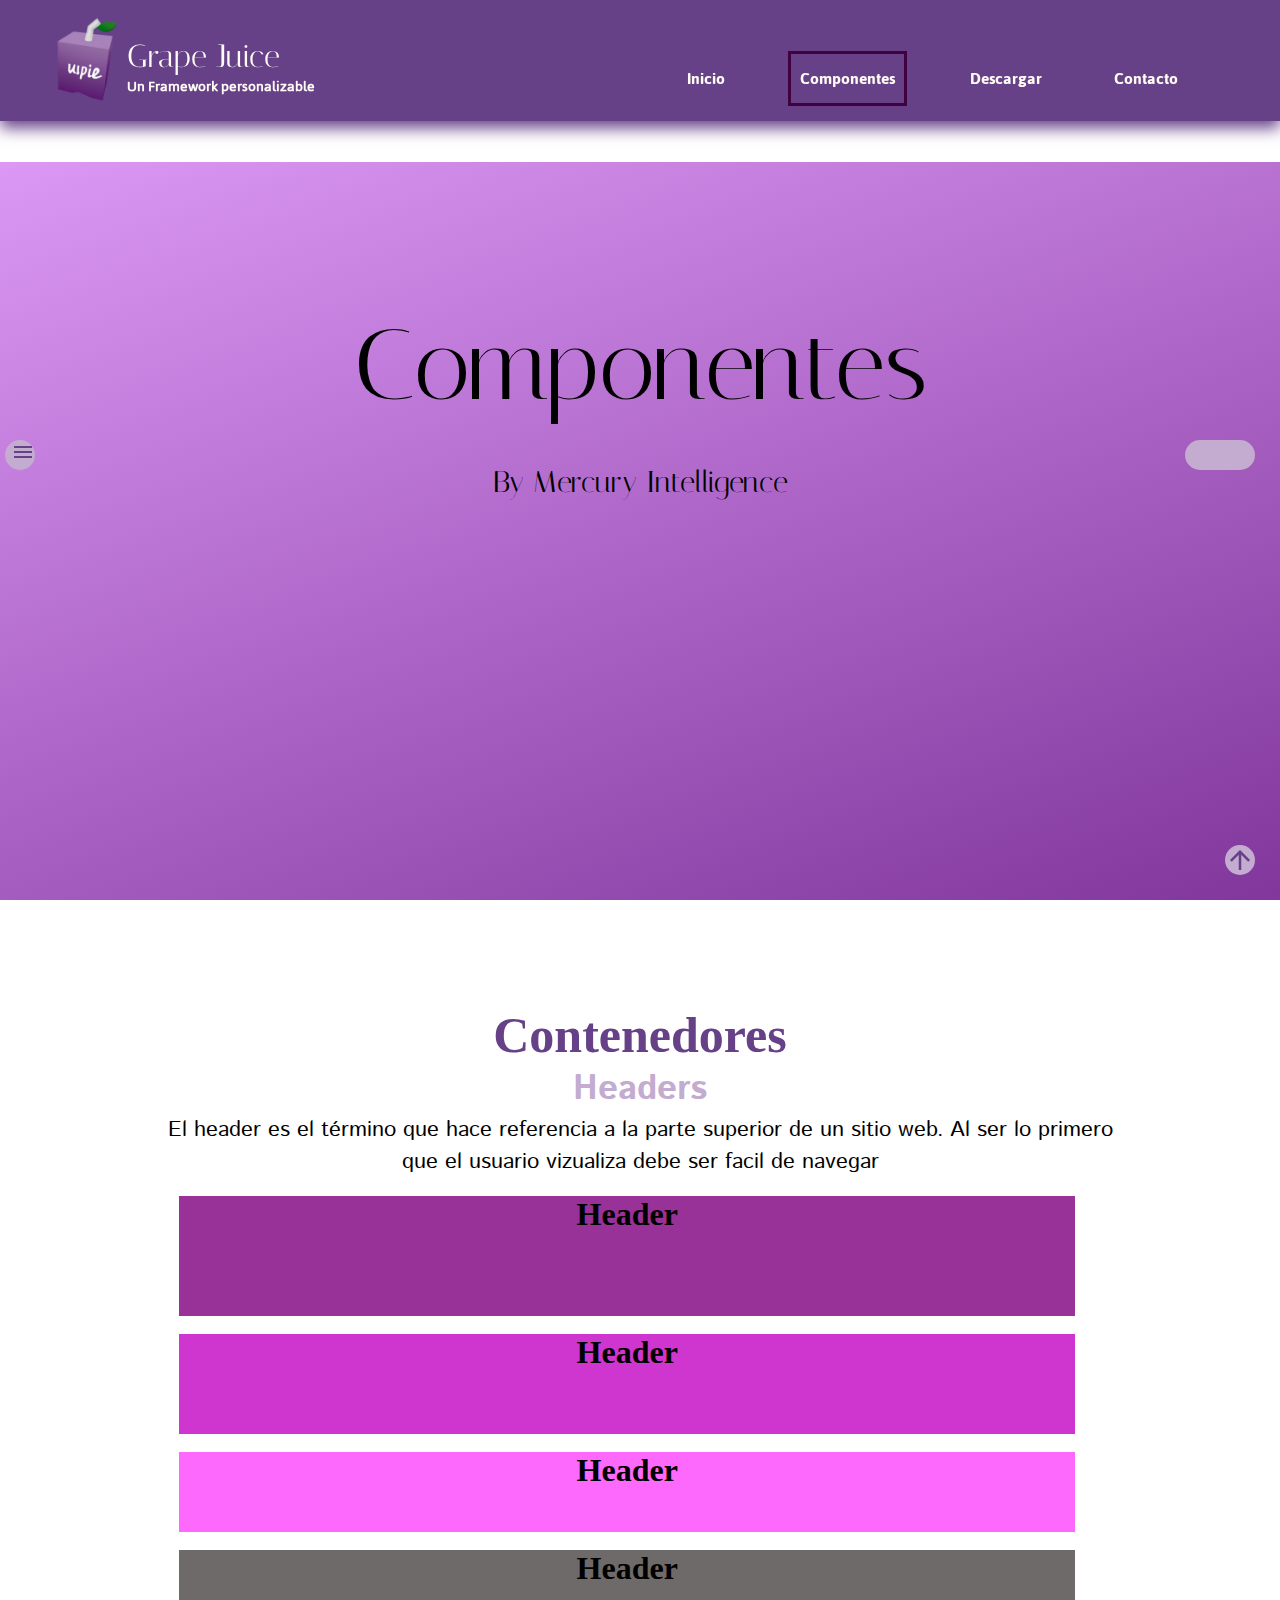
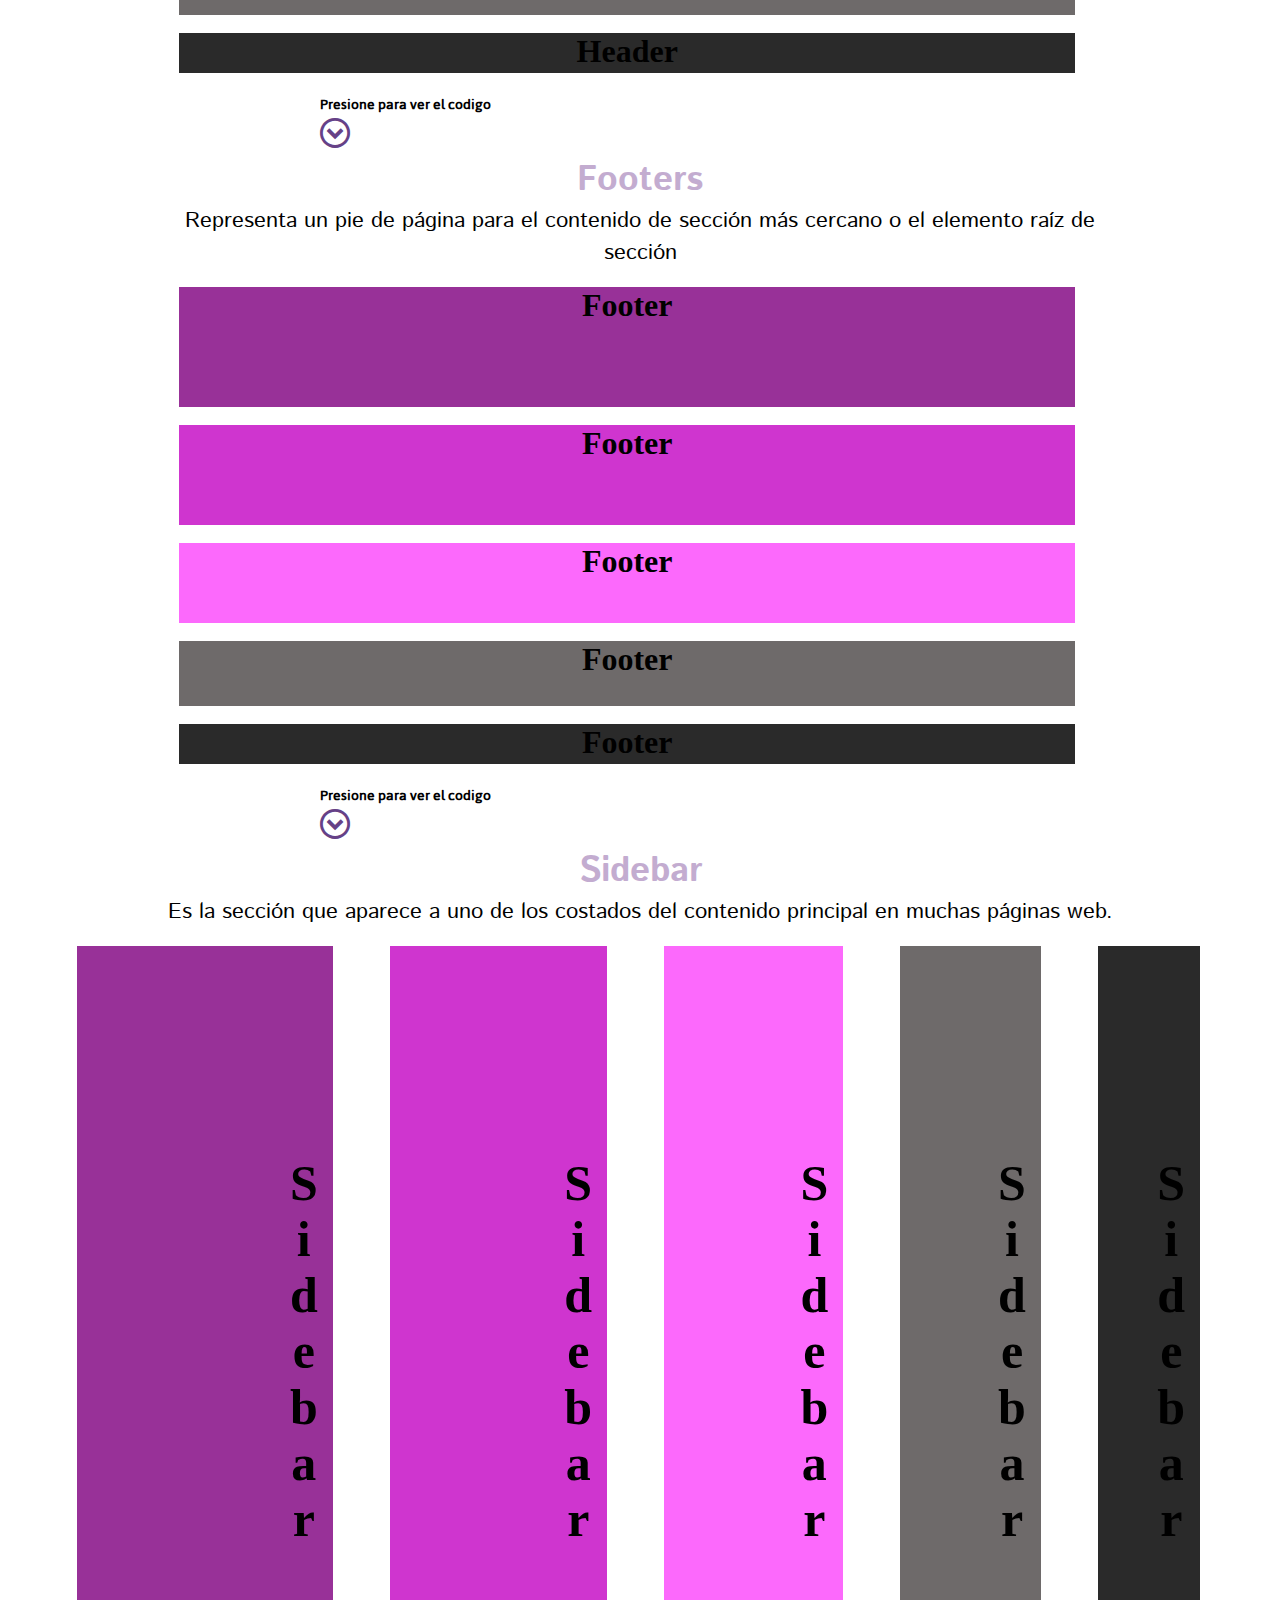
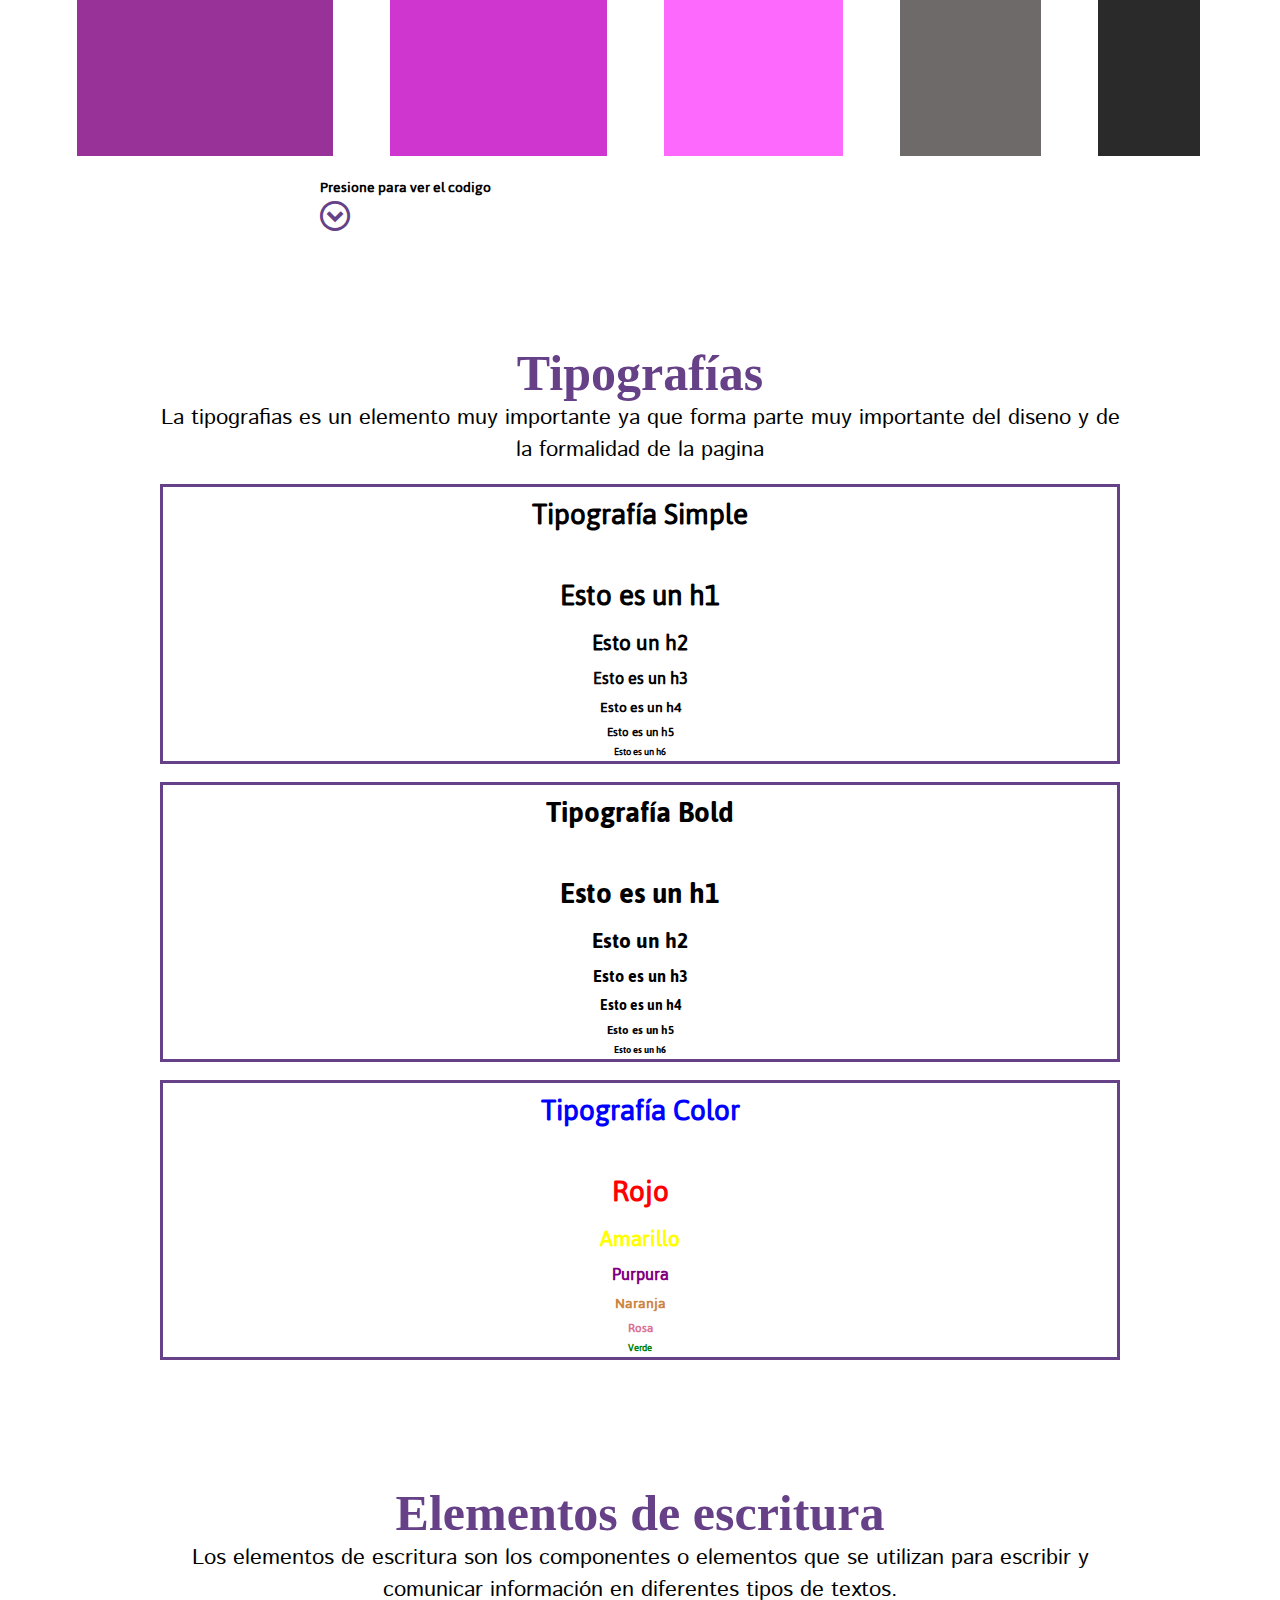
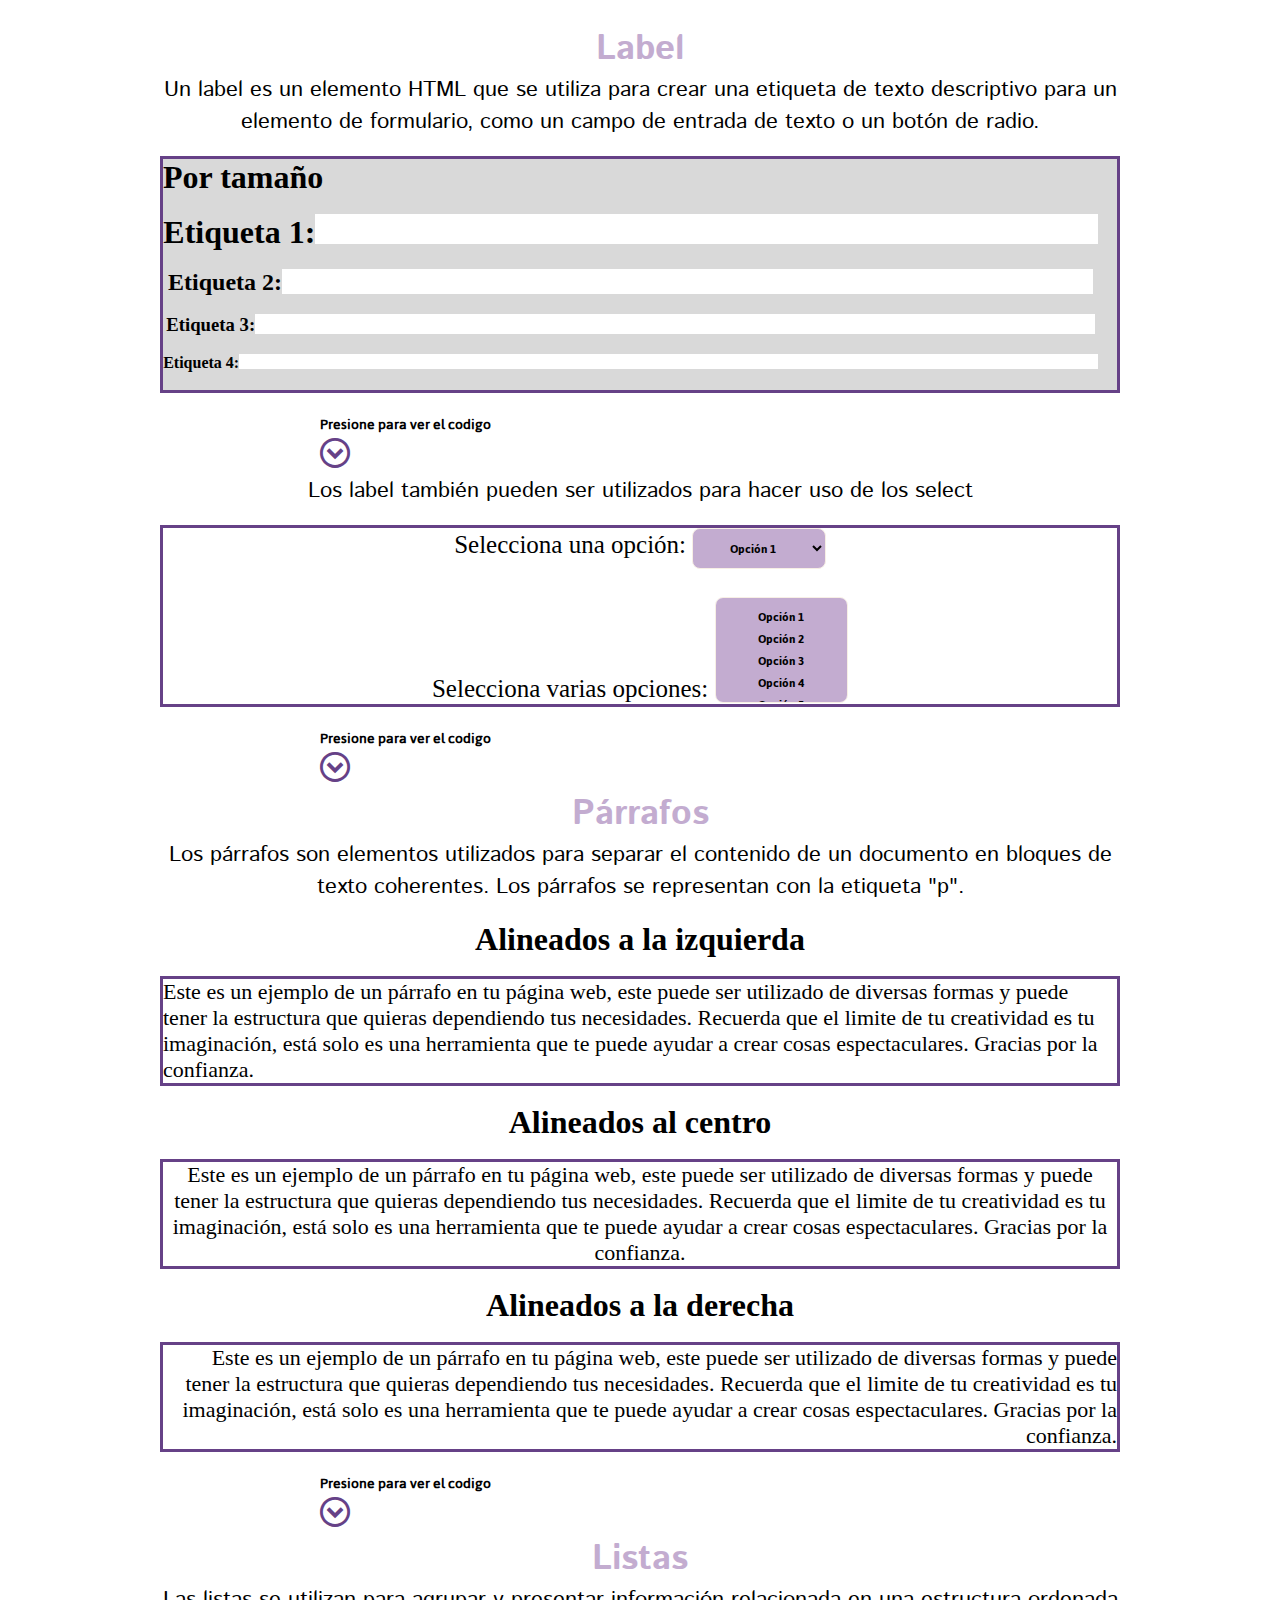
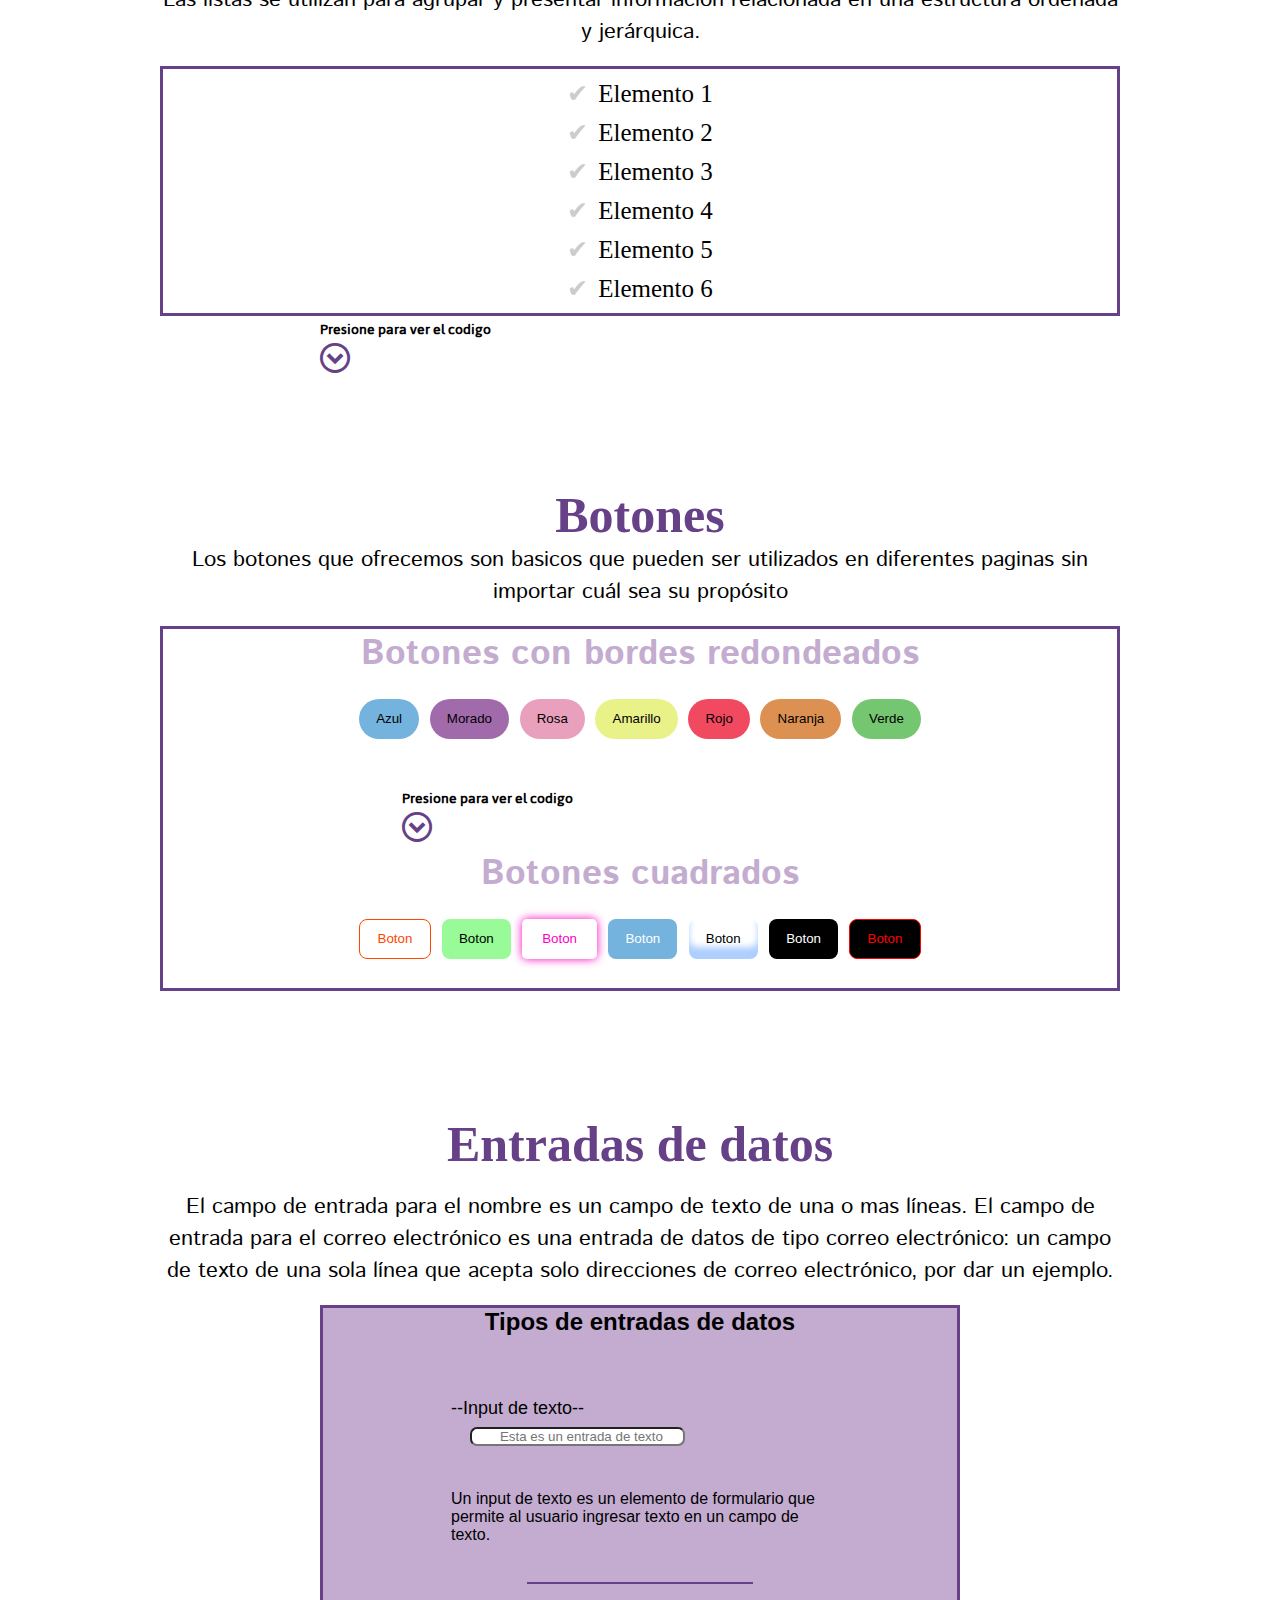
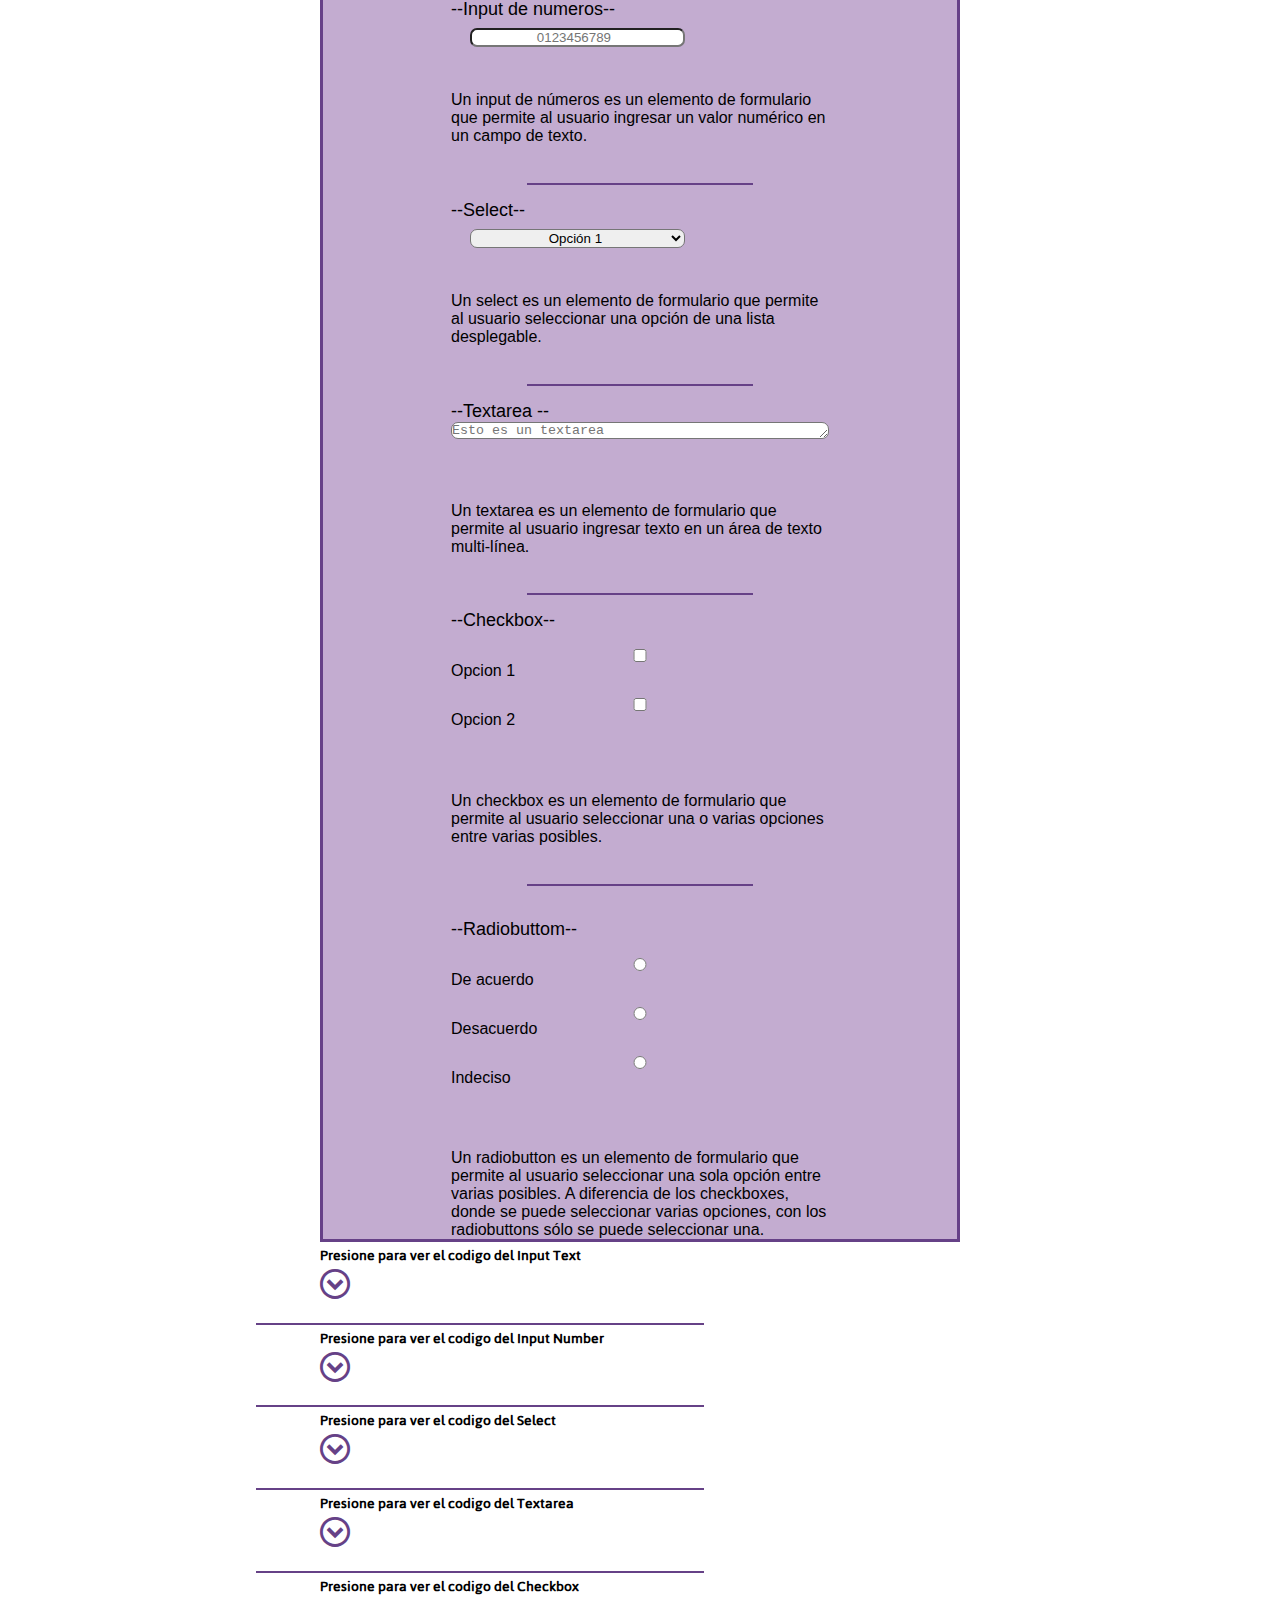
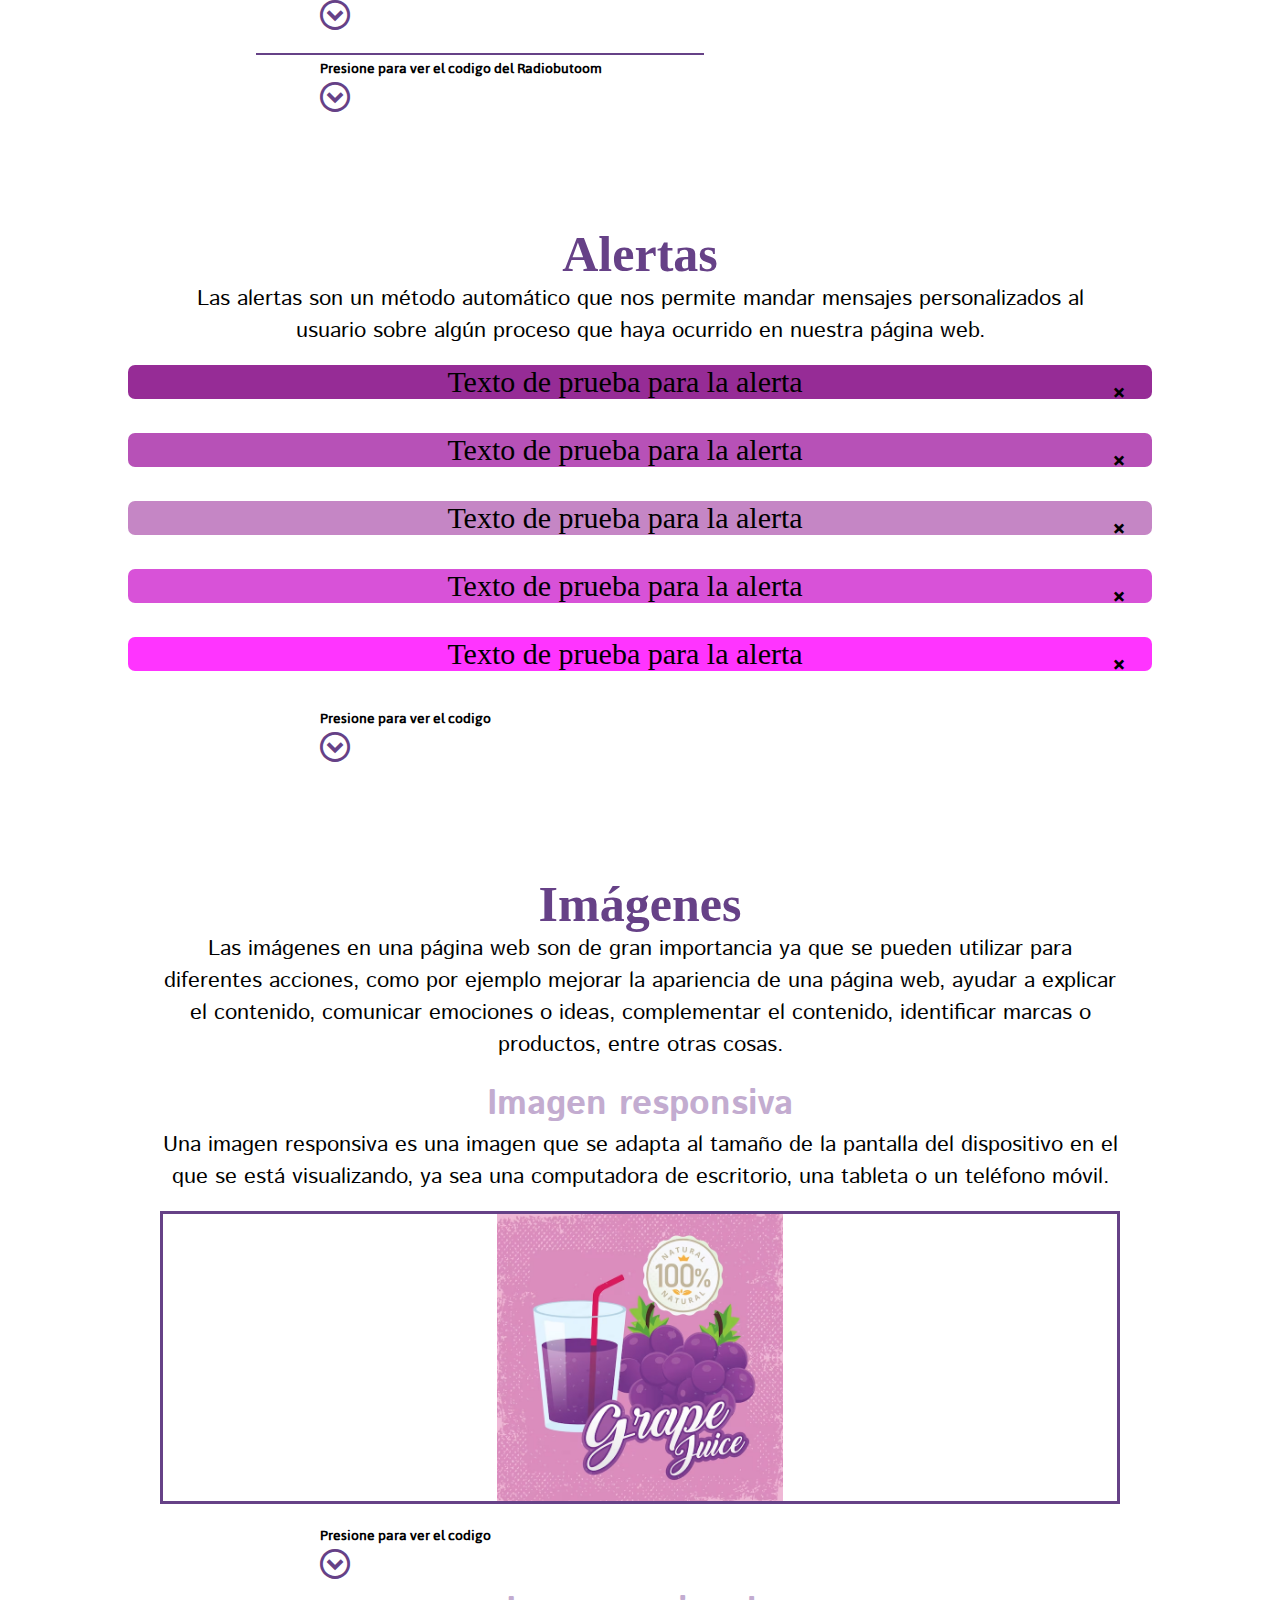
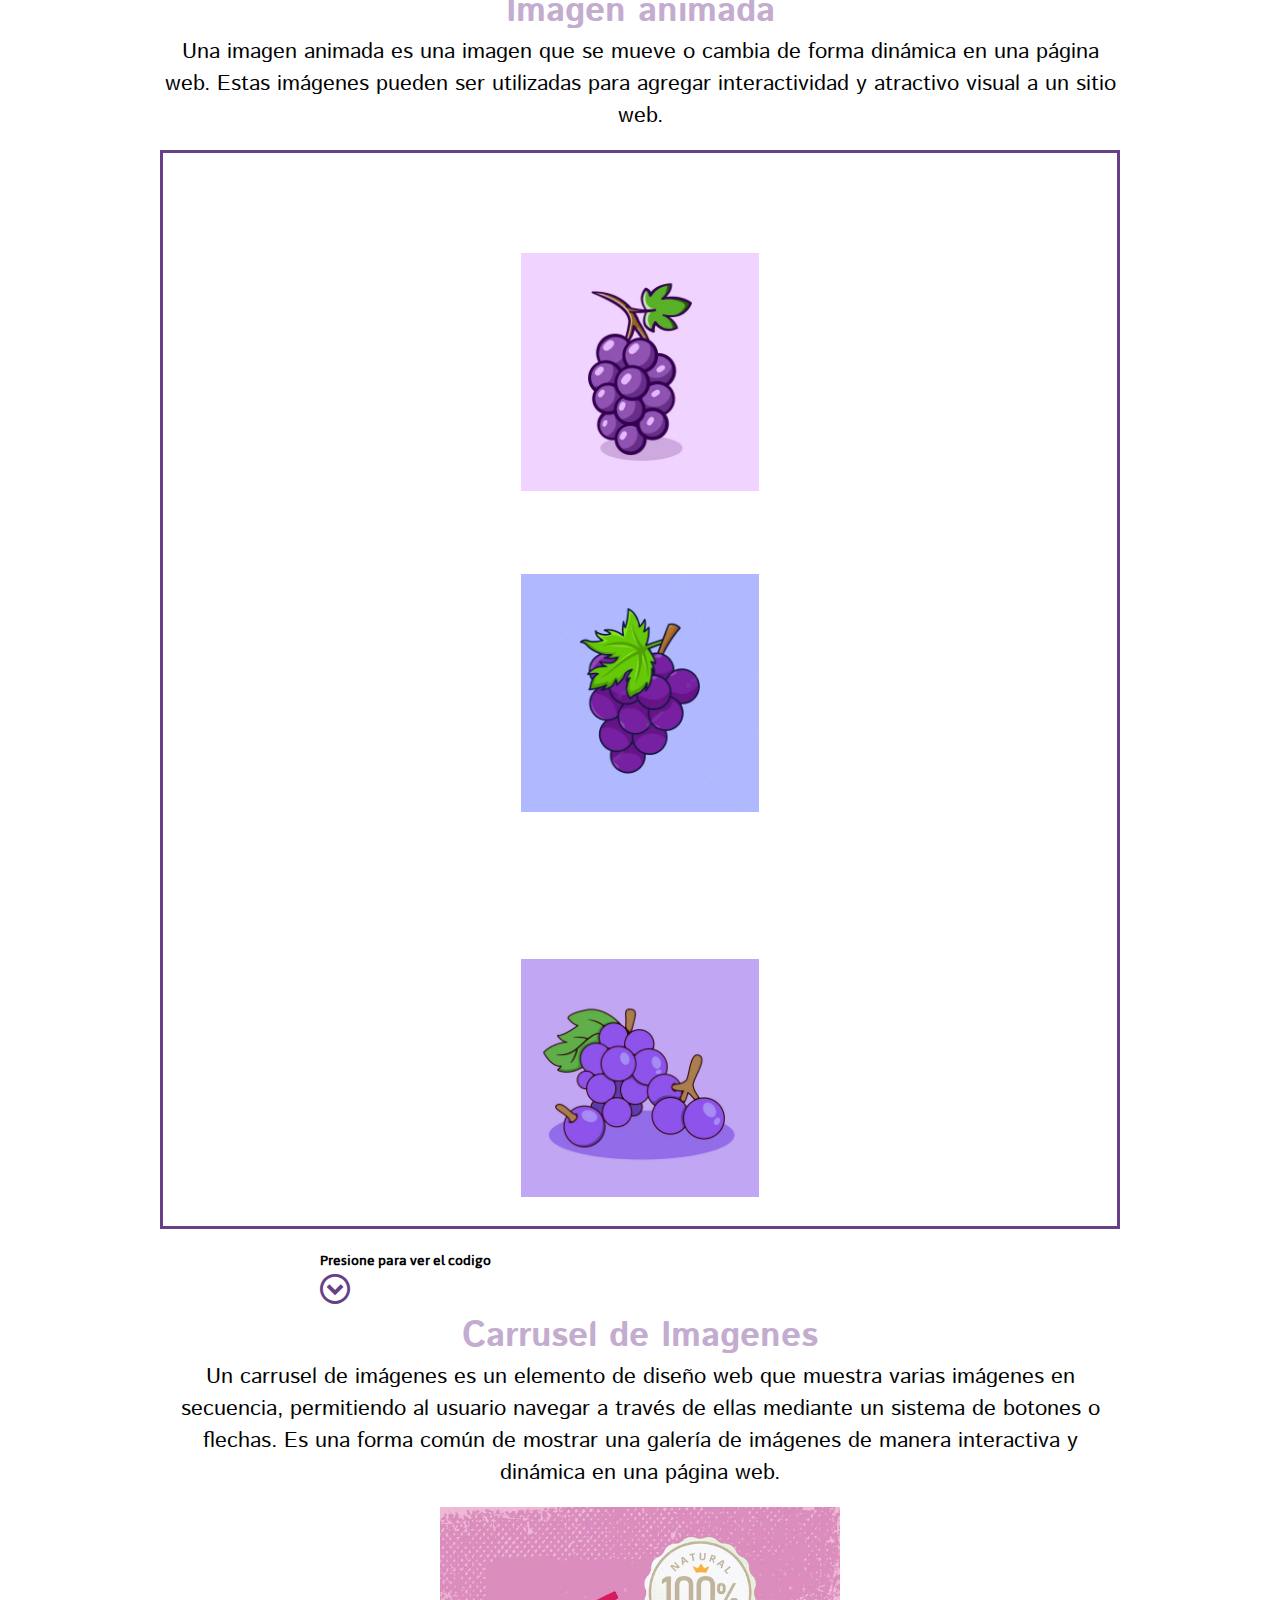
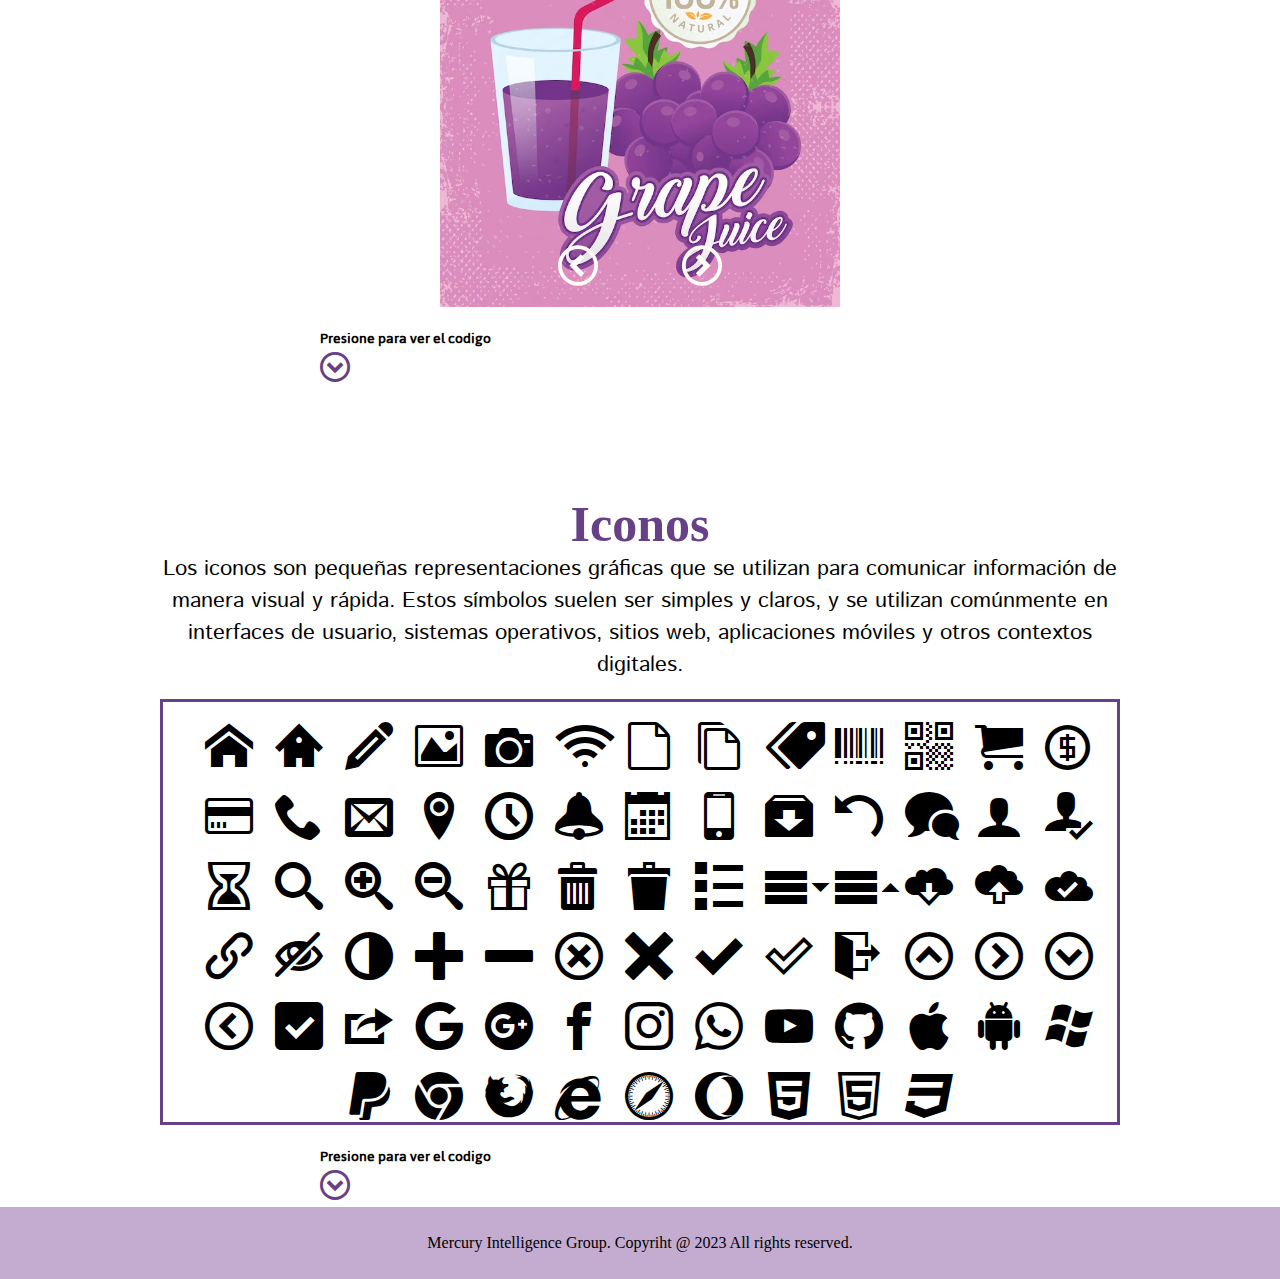
==== commit 1b1a32c7: "21/03" ====
--- a/componentes.html
+++ b/componentes.html
@@ -27,8 +27,8 @@
 <body>
     <span id="btnUp" class="material-icons">arrow_upward</span>
     <button class="switch" id="switch">
-        <span class="dark span material-icons" onclick="darkMode()">bedtime</span>
-        <span class="light span material-icons" onclick="lightMode()">sunny</span>
+        <span class="dark material-icons" onclick="darkMode()">bedtime</span>
+        <span class="light material-icons" onclick="lightMode()">sunny</span>
     </button>
     <header class="header">
         <div>
@@ -251,23 +251,6 @@
             <h6 id="cHs">Verde</h6>
         </div>
         <br>
-        <article class="codigo">
-            <p>Presione para ver el codigo</p>
-            <div id="showBtn4">
-                <spam class="icon-circle-down mdl-action"></spam>
-            </div>
-        </article>
-
-        <div class="alerti4 oculto" id="modAlert4">
-            <div class="alertiBox4">
-                <div id="alertiTxt">
-                    <img src="assets/img/Tipografia.jpg" id="imgCod" style="width: 400px; height: 250;">
-                </div>
-                <div id="alertiBtn4">
-                    <span class="icon-cross"></span>
-                </div>
-            </div>
-        </div>
 
         <h1 id="escritura"></h1>
         <h2 class="tipo">Elementos de escritura</h2>
@@ -484,7 +467,23 @@
                 <button class="redondoBtn" id="redondoVerde">Verde</button>
             </div>
             <br>
-            
+            <article class="codigo">
+                <p>Presione para ver el codigo</p>
+                <div id="showBtn">
+                    <spam class="icon-circle-down mdl-action"></spam>
+                </div>
+            </article>
+
+            <div class="alerti oculto" id="modAlert">
+                <div class="alertiBox">
+                    <div id="alertiTxt">
+                        <img src="./assets/img/codigo/botones redondos.png" id="imgCod" style="width: 800px;">
+                    </div>
+                    <div id="alertiBtn">
+                        <span class="icon-cross"></span>
+                    </div>
+                </div>
+            </div>
             <h3 id="sub">Botones cuadrados</h3>
             <br>
             <div class="botones">
@@ -498,40 +497,6 @@
             </div>
         </div>
         <br>
-        <article class="codigo">
-            <p>Presione para ver el codigo botones redondos</p>
-            <div id="showBtn">
-                <spam class="icon-circle-down mdl-action"></spam>
-            </div>
-        </article>
-        <hr color="#664187" size="2" style="border-style:double;" id="hrbtn">
-        <div class="alerti oculto" id="modAlert">
-            <div class="alertiBox">
-                <div id="alertiTxt">
-                    <img src="./assets/img/codigo/botones redondos.png" id="imgCod" style="width: 800px;">
-                </div>
-                <div id="alertiBtn">
-                    <span class="icon-cross"></span>
-                </div>
-            </div>
-        </div>
-
-        <article class="codigo">
-            <p>Presione para ver el codigo botones cuadrados</p>
-            <div id="showcBtn">
-                <spam class="icon-circle-down mdl-action"></spam>
-            </div>
-        </article>
-        <div class="alertic oculto" id="modAlertc">
-            <div class="alerticBox">
-                <div id="alerticTxt">
-                    <img src="./assets/img/codigo/botonescuadrados.png" id="imgCod" style="width: 800px;">
-                </div>
-                <div id="alerticBtn">
-                    <span class="icon-cross"></span>
-                </div>
-            </div>
-        </div>
 
         <!-- Entradas de datos -->
         <h1 id="datoss"></h1>
@@ -967,7 +932,7 @@
             </div>
         </div>
 
-        <p class="codigoResponsive" id="pHead">Para vizualizar los códigos abre la página en el escritorio</p>
+
 
         <footer>
             <p>Mercury Intelligence Group. Copyriht @ 2023 All rights reserved.</p>
--- a/assets/styles/componentes.css
+++ b/assets/styles/componentes.css
@@ -43,6 +43,9 @@
   --fsizesubtitulos: 26px;
 
 }
+*{
+  scroll-behavior: smooth;
+}
 
 .tipo {
   justify-content: center;
@@ -66,6 +69,8 @@
 #iconos {
   text-align: left;
   font-size: 300%;
+  display: flex;
+  flex-wrap: wrap;
 }
 
 .iconos {
@@ -604,6 +609,11 @@
   margin-left: 20%;
   margin-right:20% ;
 }
+#hrbtn{
+  margin-left: 20%;
+  margin-right:45%;
+  margin-top: 1.3%;
+}
 #pForm{
   margin-top: 7%;
   
@@ -823,7 +833,7 @@
   top: 0;
   left: -200px;
   height: 100%;
-  background-color: var(--Bajo);
+  background-color: var(--Fuerte);
   transition: all 0.3s;
   text-align: center;
   margin-top: 100px;
@@ -835,6 +845,7 @@
 #sidebar1.show {
   left: 0;
 }
+
 
 
 button span {
@@ -860,6 +871,7 @@
   font-family: Apartado;
   margin-left: 25%;
   margin-right: 12.5%;
+  font-weight: bolder;
 }
 
 .mdl-action {
@@ -880,7 +892,7 @@
 }
 
 .alerti, .alerti1, .alerti2, .alerti3, .alerti4, .alerti5, .alerti6, .alerti7, .alerti8, .alerti9, .alerti10,
-.alerti11 {
+.alerti11, .alerti12, .alerti13, .alerti14, .alerti15, .alerti16, .alerti17, .alerti18 {
   width: 100vw;
   height: 100vh;
   position: fixed;
@@ -890,12 +902,25 @@
 }
 /*para imagenes anchas*/
 .alerti .alertiBox, .alerti4 .alertiBox4, .alerti5 .alertiBox5, .alerti6 .alertiBox6, .alerti7 .alertiBox7
-, .alerti8 .alertiBox8, .alerti9 .alertiBox9{
+, .alerti8 .alertiBox8, .alerti9 .alertiBox9, .alerti15 .alertiBox15{
   position: relative;
   justify-content: center;
   text-align: center;
   width: 65vw;
   height: 50vh;
+  background: var(--gris);
+  border-radius: 10px;
+  margin-top: 12.5%;
+  left: 12.5%;
+
+}
+/*para imagenes anchas pero no tan altas*/
+ .alerti12 .alertiBox12, .alerti13 .alertiBox13, .alerti14 .alertiBox14, .alerti16 .alertiBox16, .alerti17 .alertiBox17, .alerti18 .alertiBox18{
+  position: relative;
+  justify-content: center;
+  text-align: center;
+  width: 65vw;
+  height: 30vh;
   background: var(--gris);
   border-radius: 10px;
   margin-top: 12.5%;
@@ -917,16 +942,16 @@
 }
 .alerti #alertiBtn,.alerti1 #alertiBtn1, .alerti2 #alertiBtn2, .alerti3 #alertiBtn3, .alerti4 #alertiBtn4,
 .alerti5 #alertiBtn5,.alerti6 #alertiBtn6,.alerti7 #alertiBtn7,.alerti8 #alertiBtn8,.alerti9 #alertiBtn9
-,.alerti10 #alertiBtn10,.alerti11 #alertiBtn11{
+,.alerti10 #alertiBtn10,.alerti11 #alertiBtn11,.alerti12 #alertiBtn12,.alerti13 #alertiBtn13,.alerti14 #alertiBtn14,.alerti15 #alertiBtn15,.alerti16 #alertiBtn16,.alerti17 #alertiBtn17,.alerti18 #alertiBtn18{
   position: absolute;
   float: right;
   top: 2vh;
   right: 2vh;
-  padding: 5px;
+  padding: 0.1px;
   text-align: center;
   background: crimson;
   border-radius: 50%;
-  font-size: 10px;
+  font-size: 15px;
   cursor: pointer;
 }
 
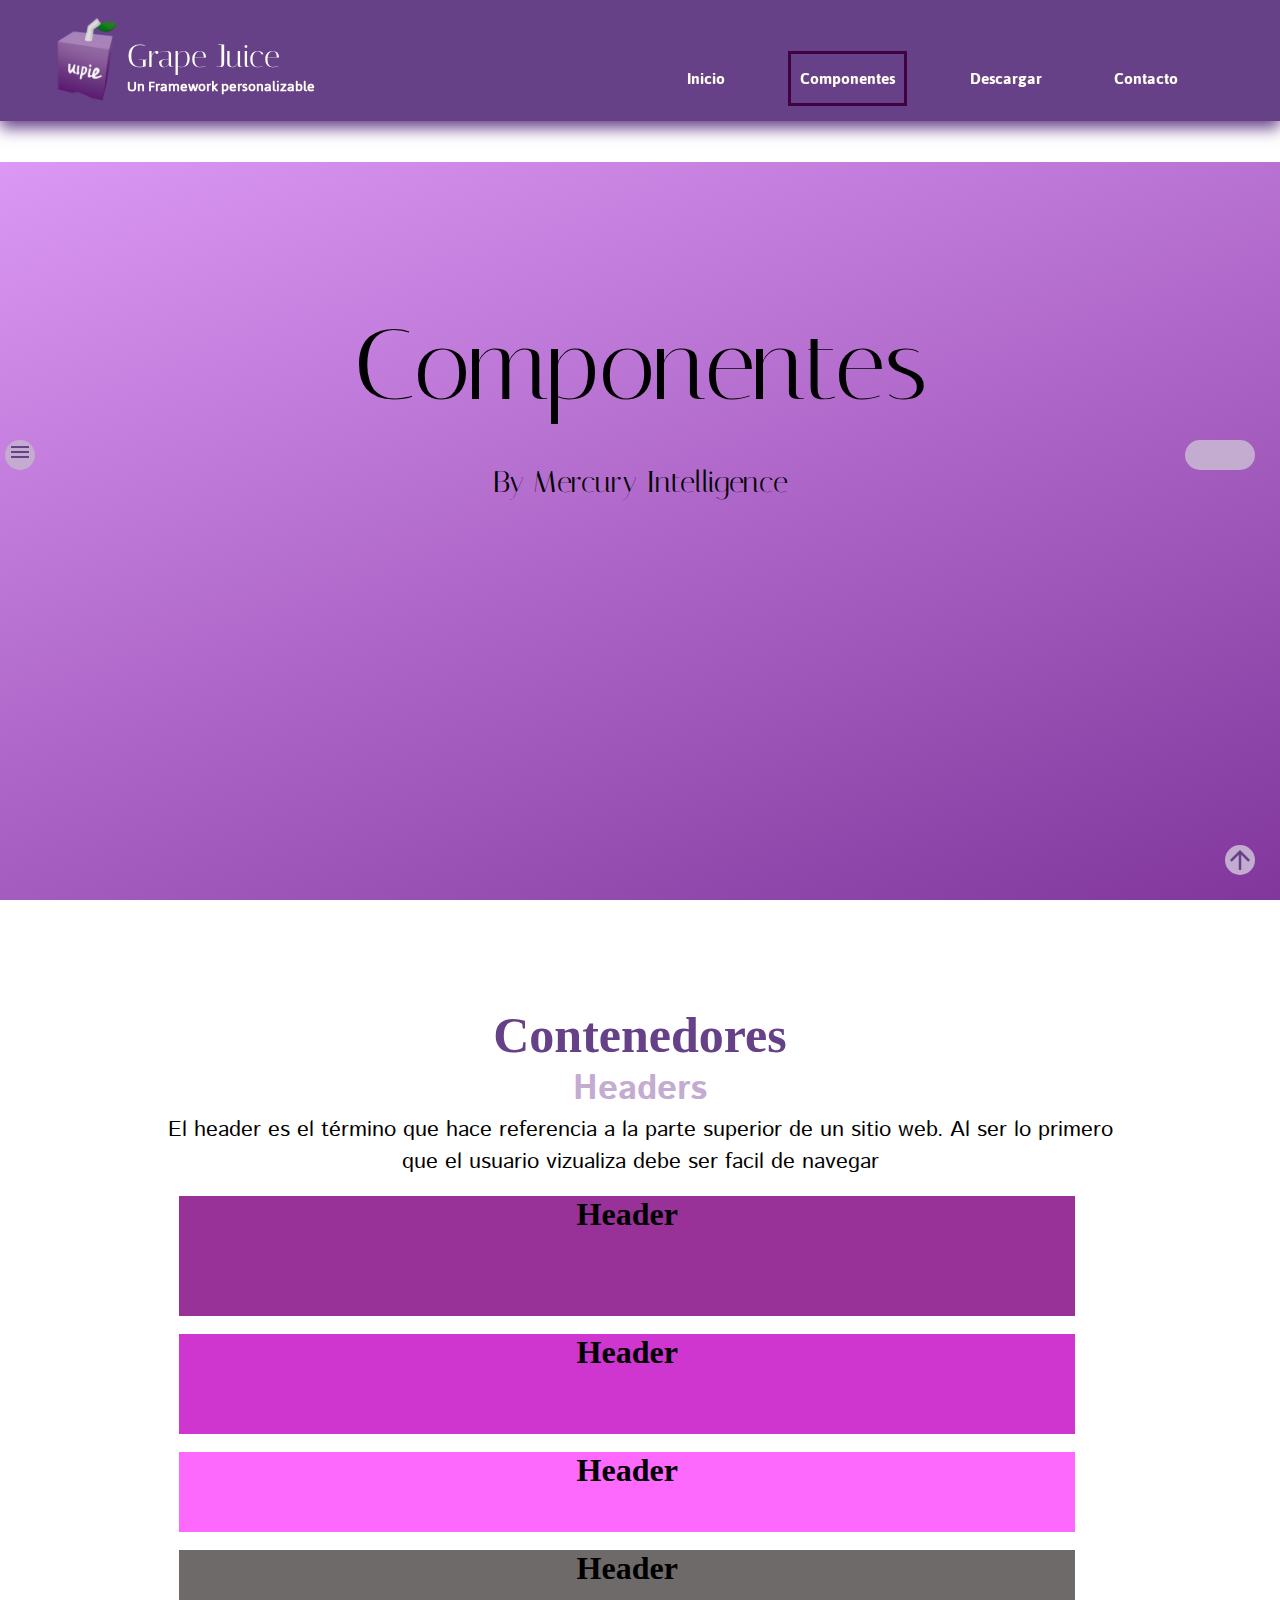
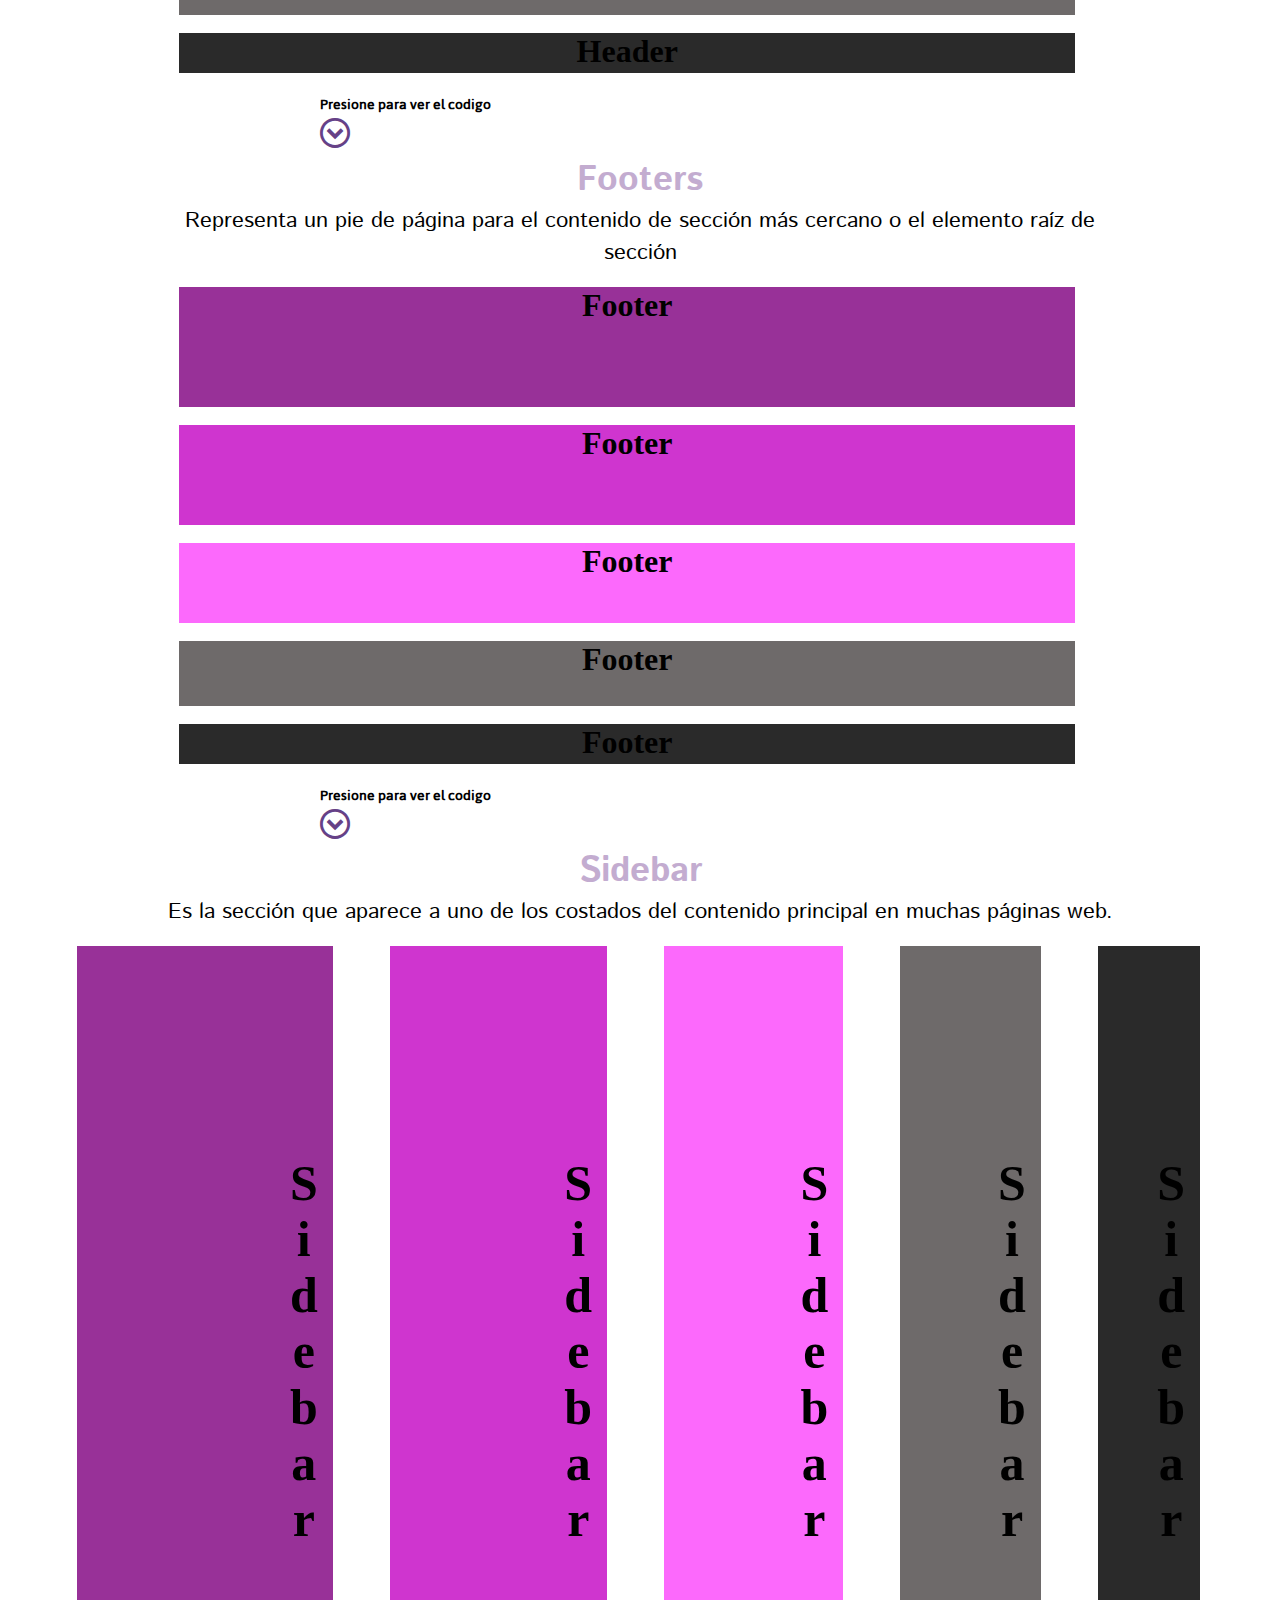
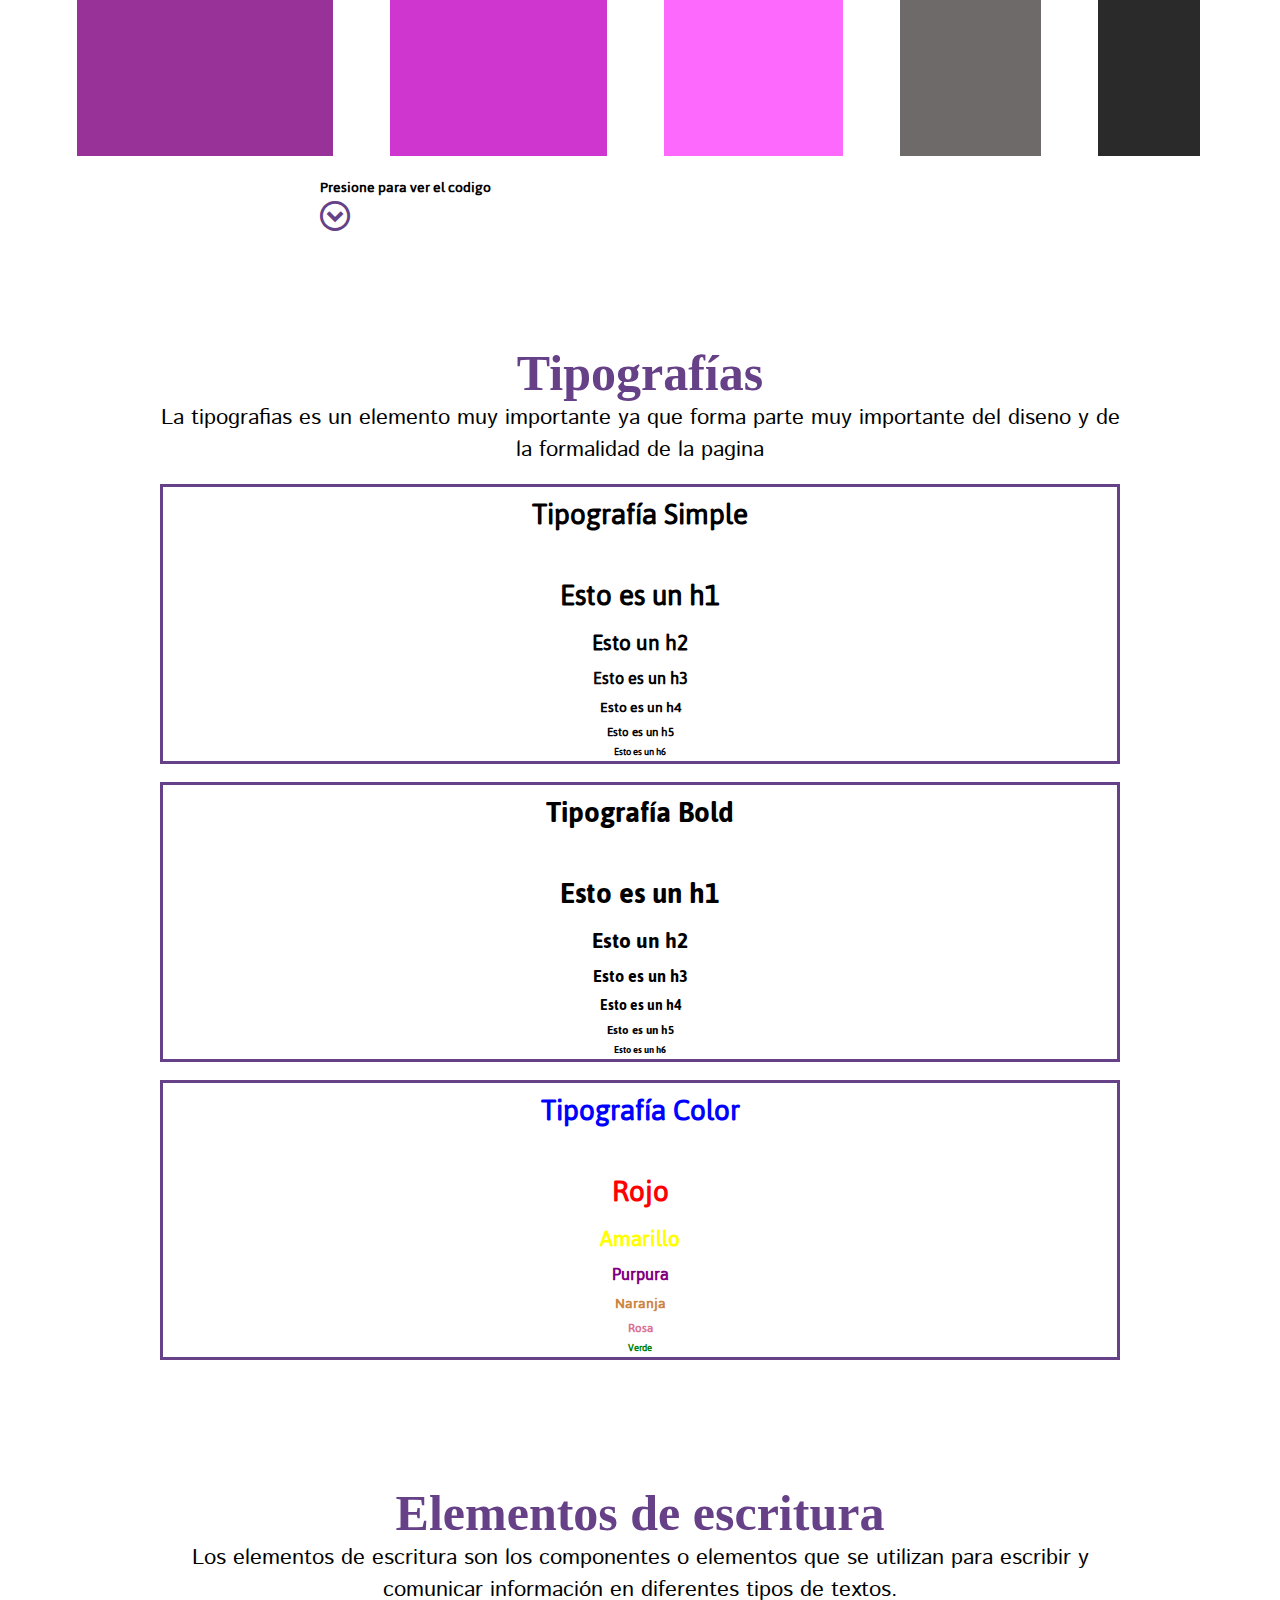
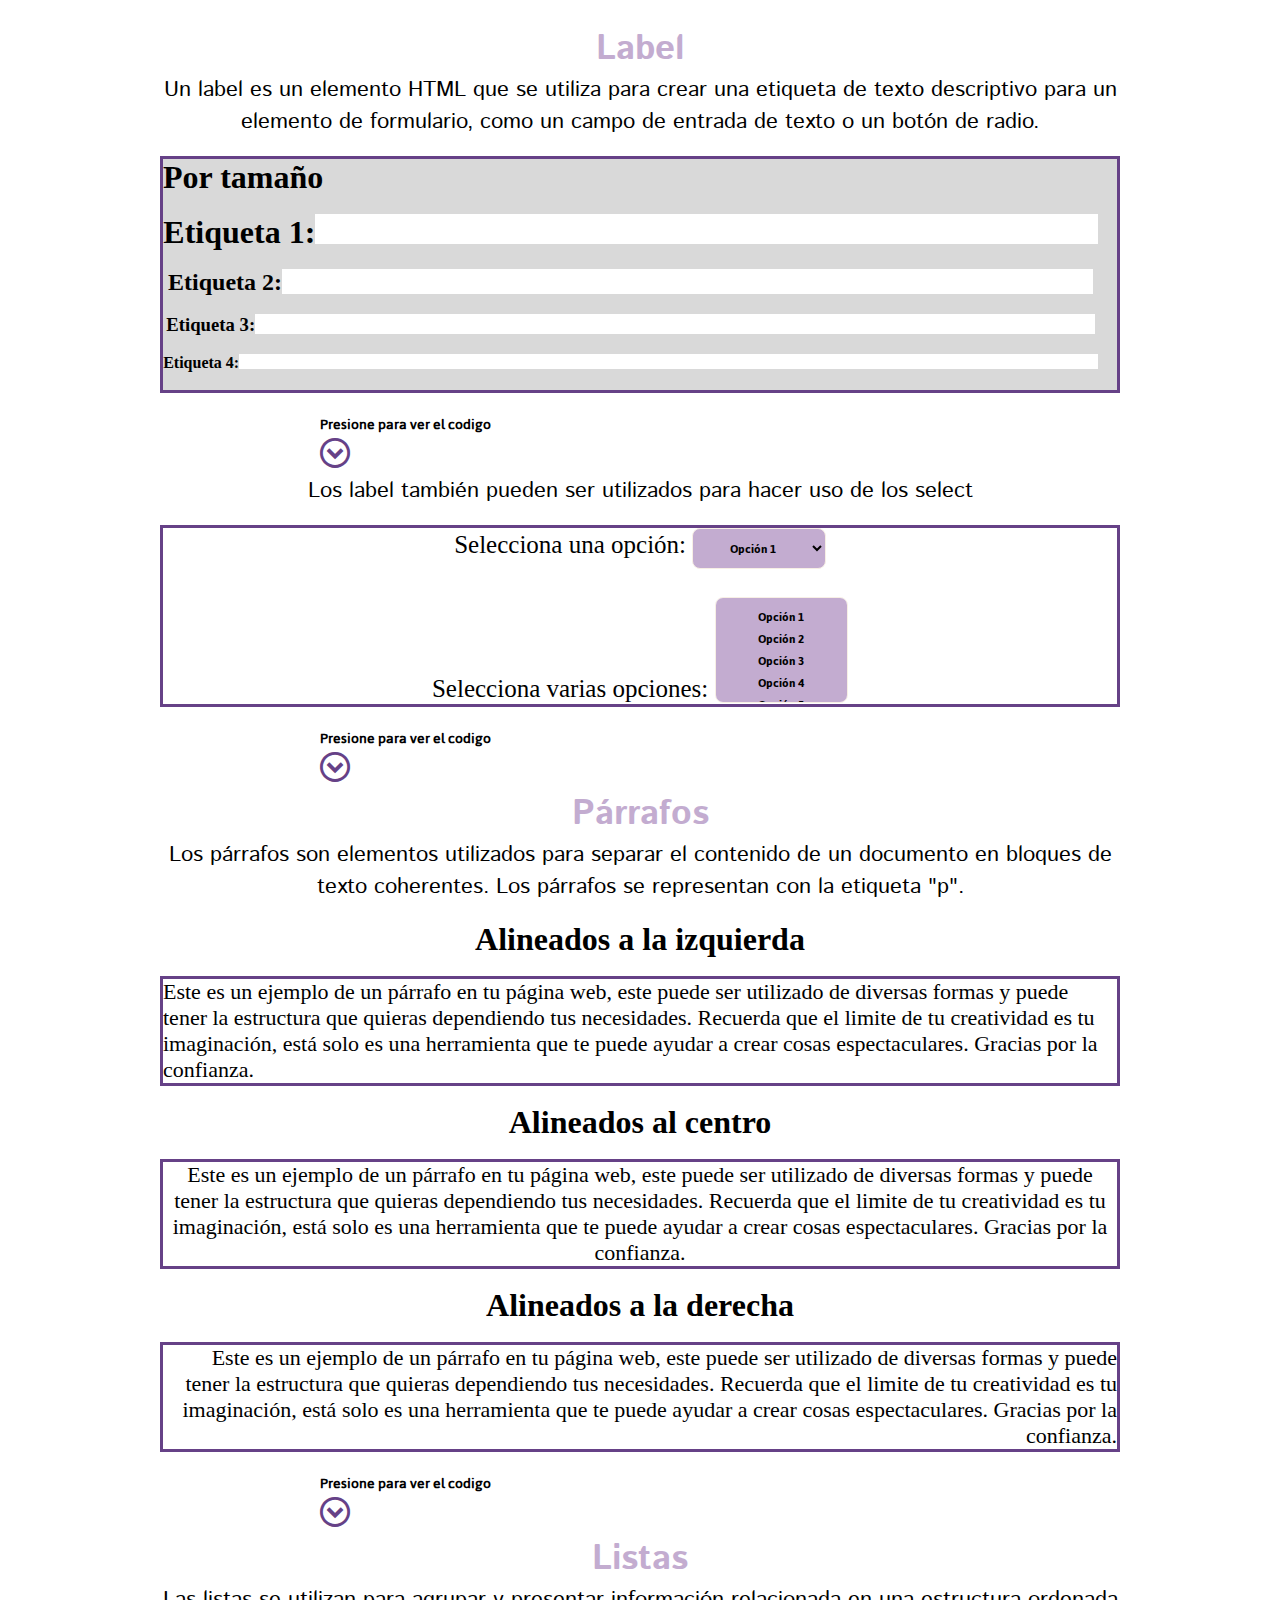
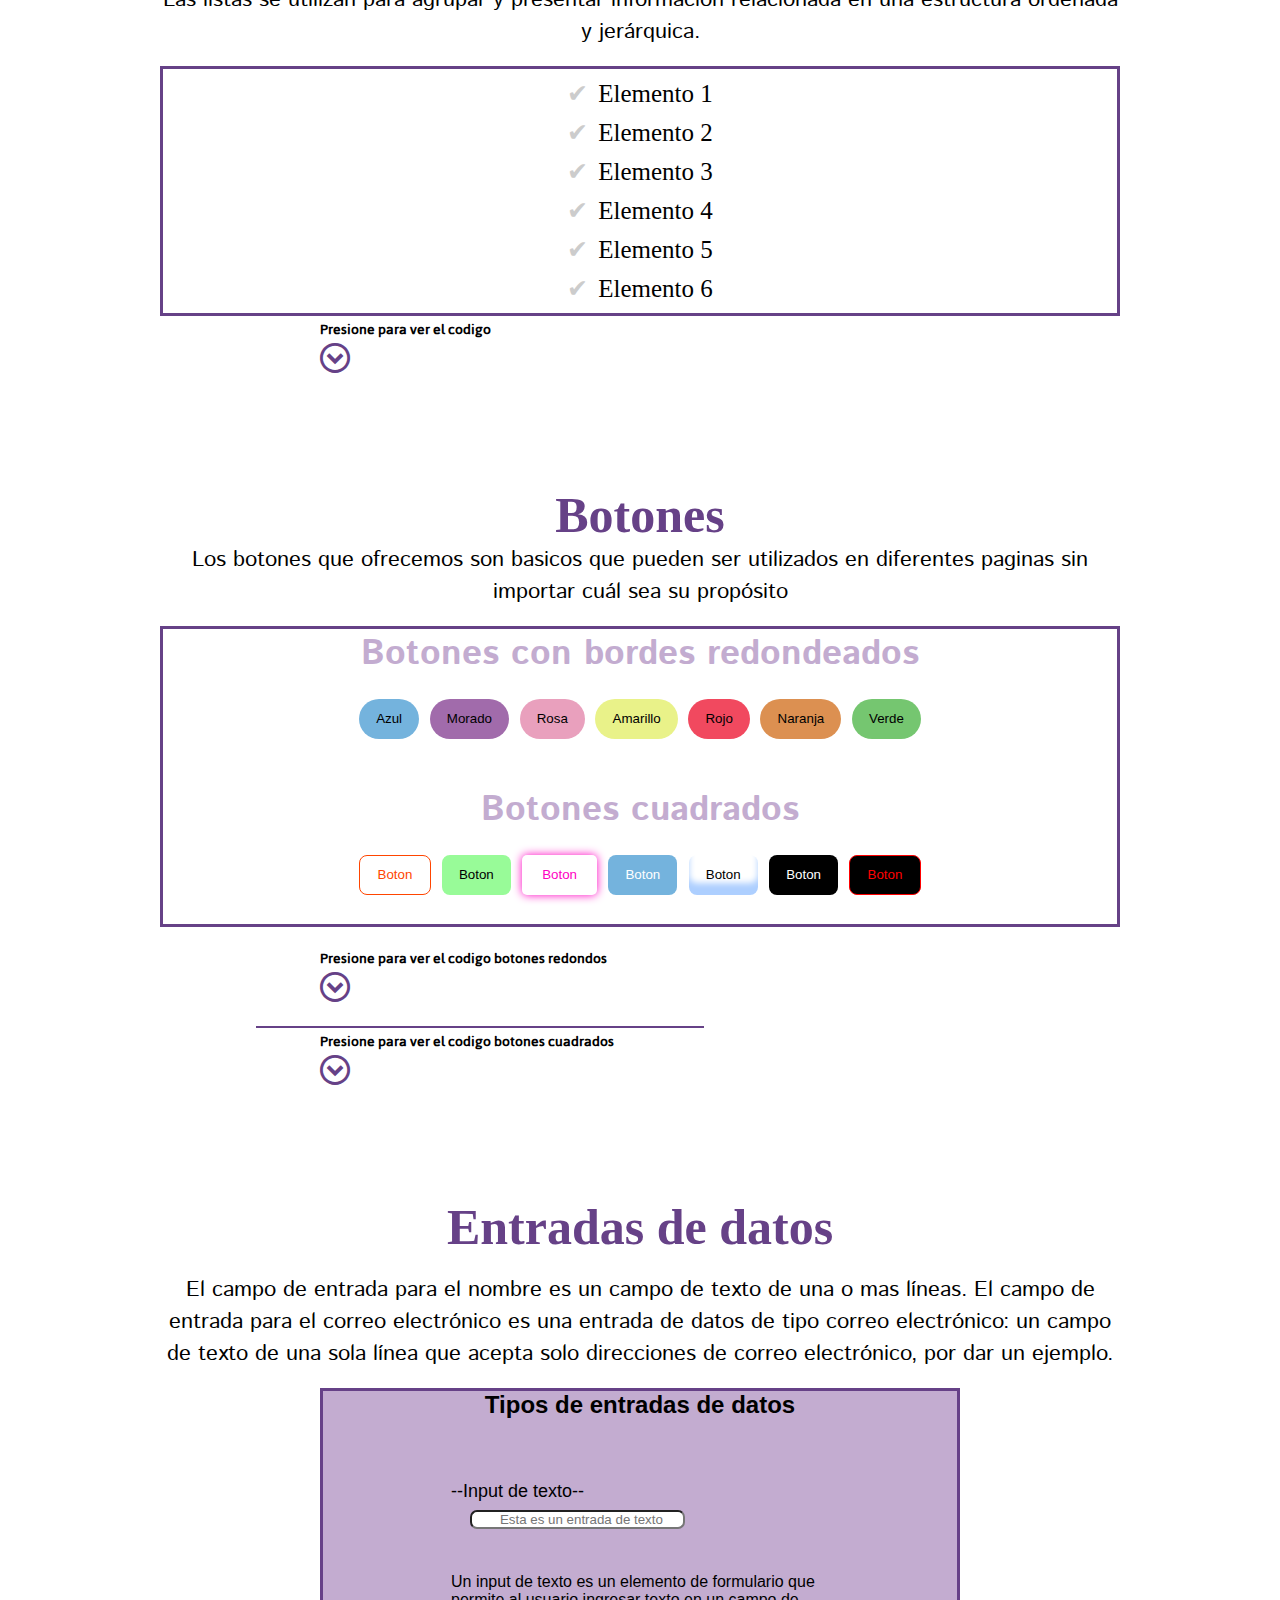
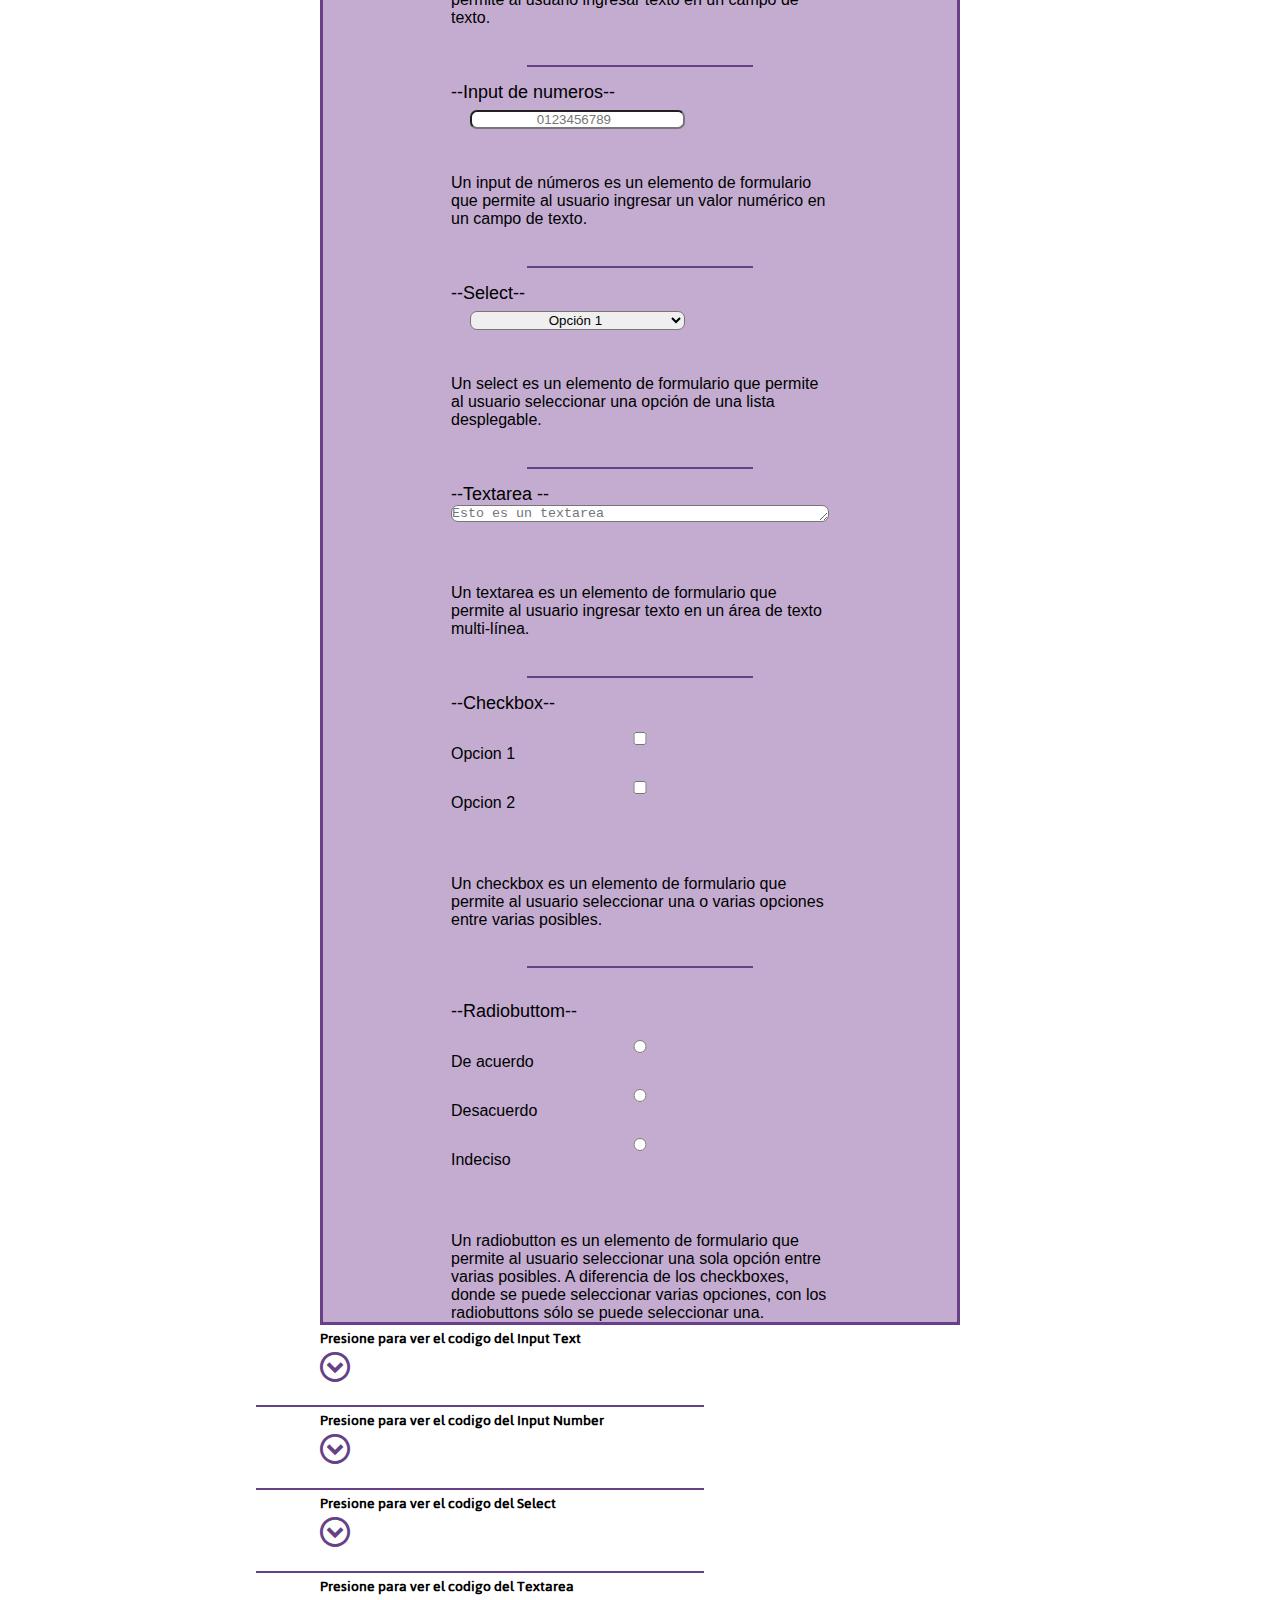
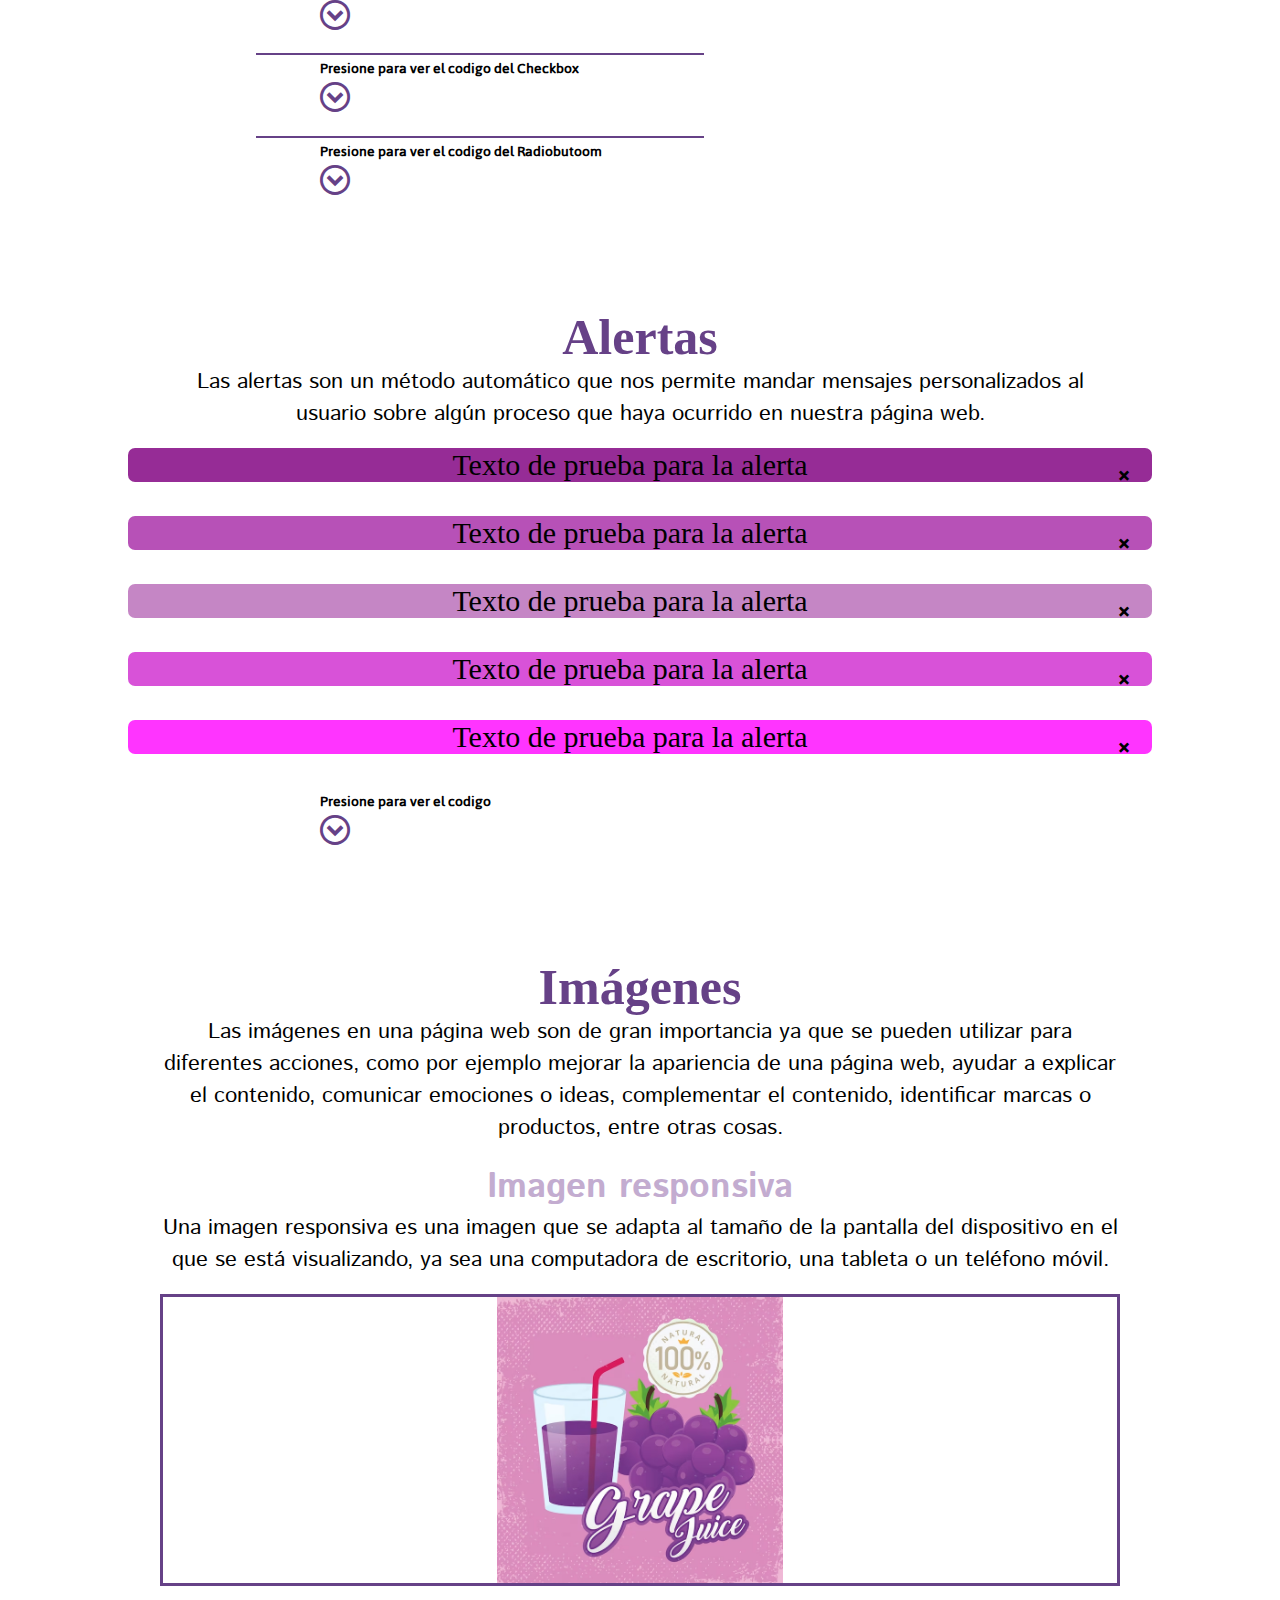
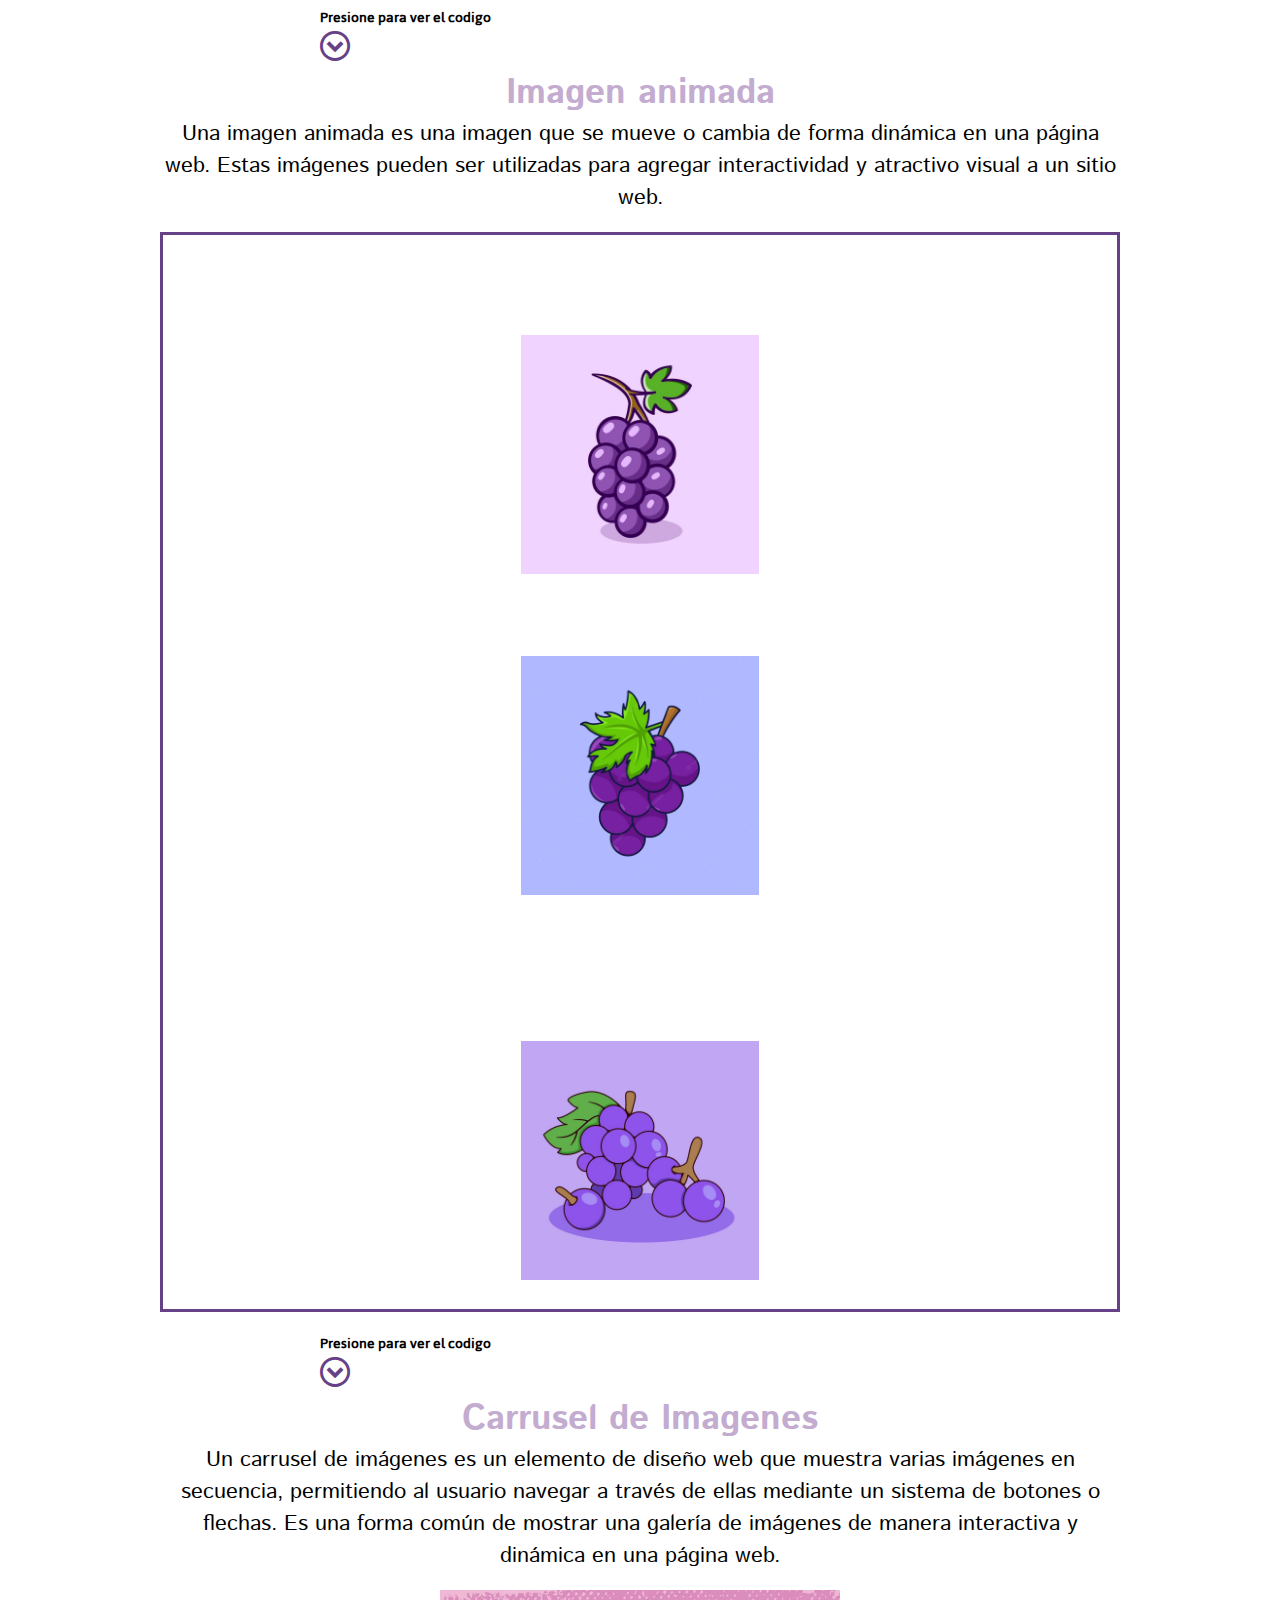
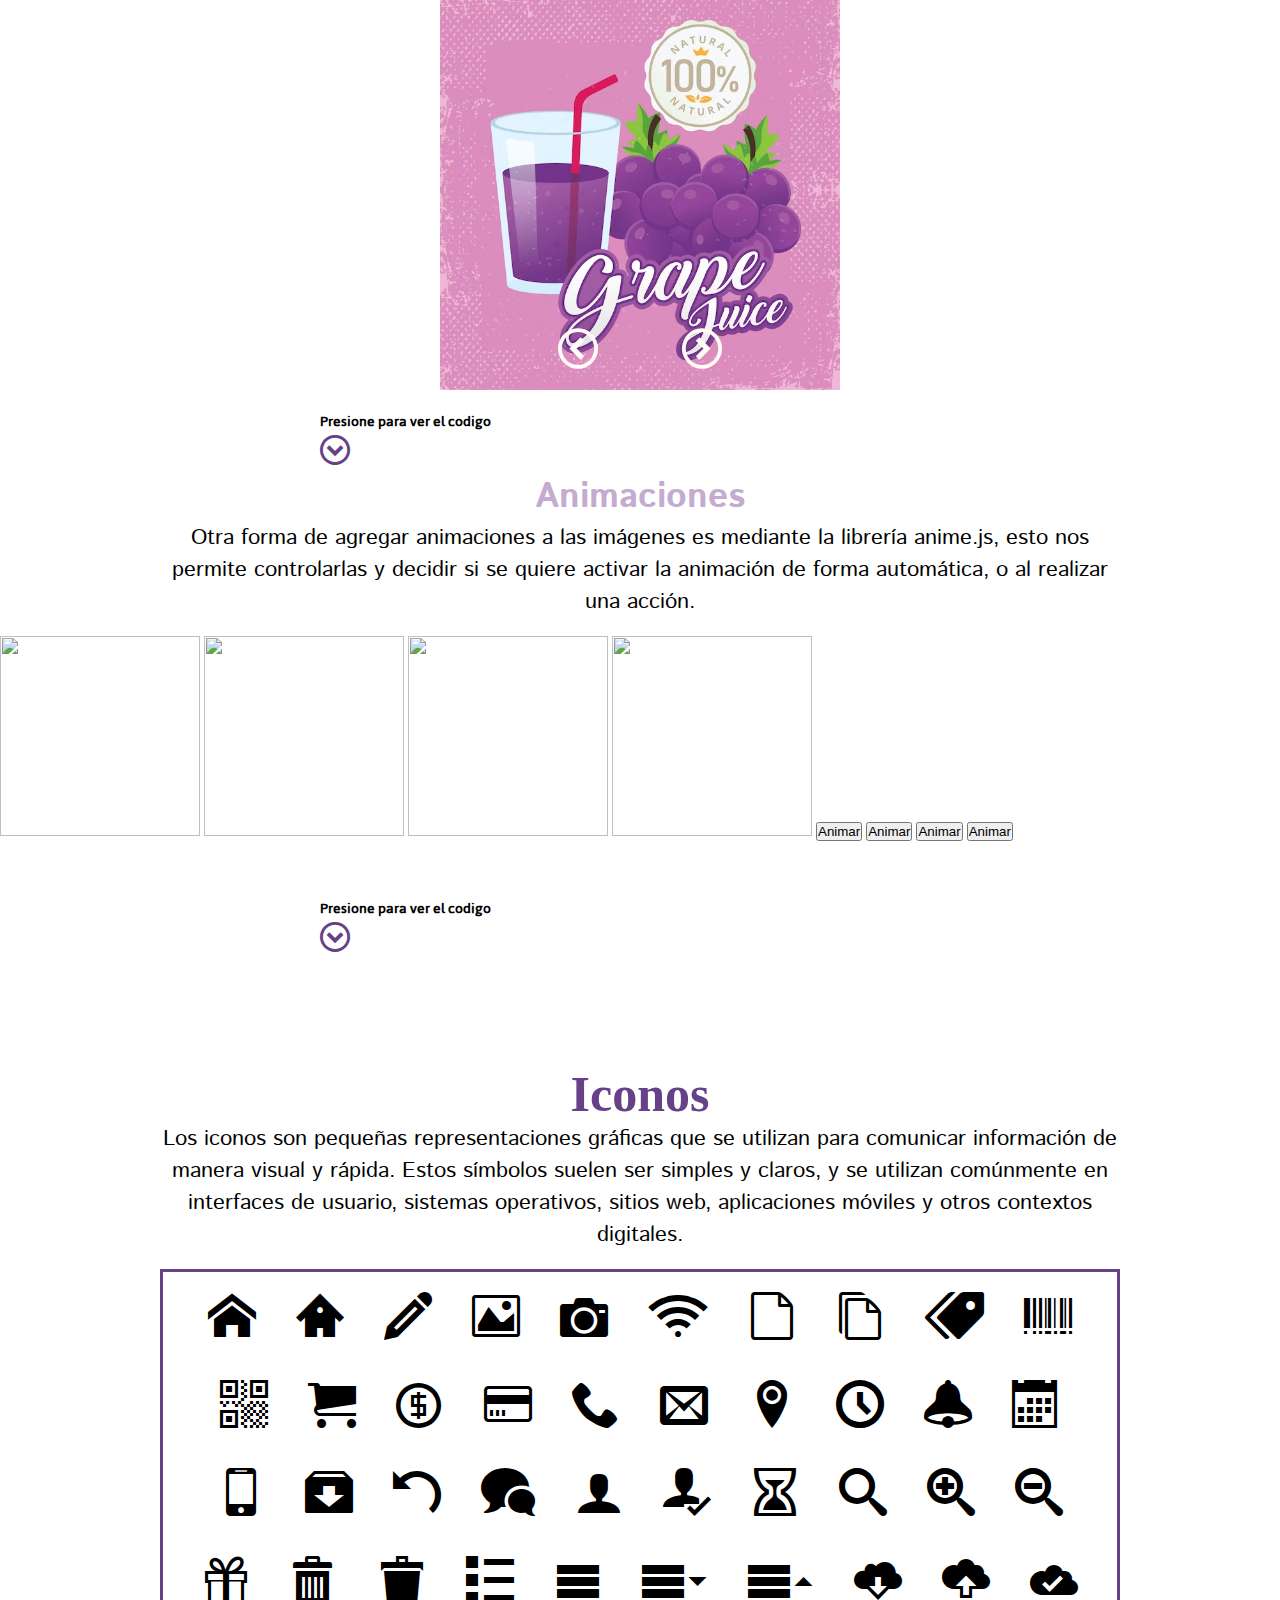
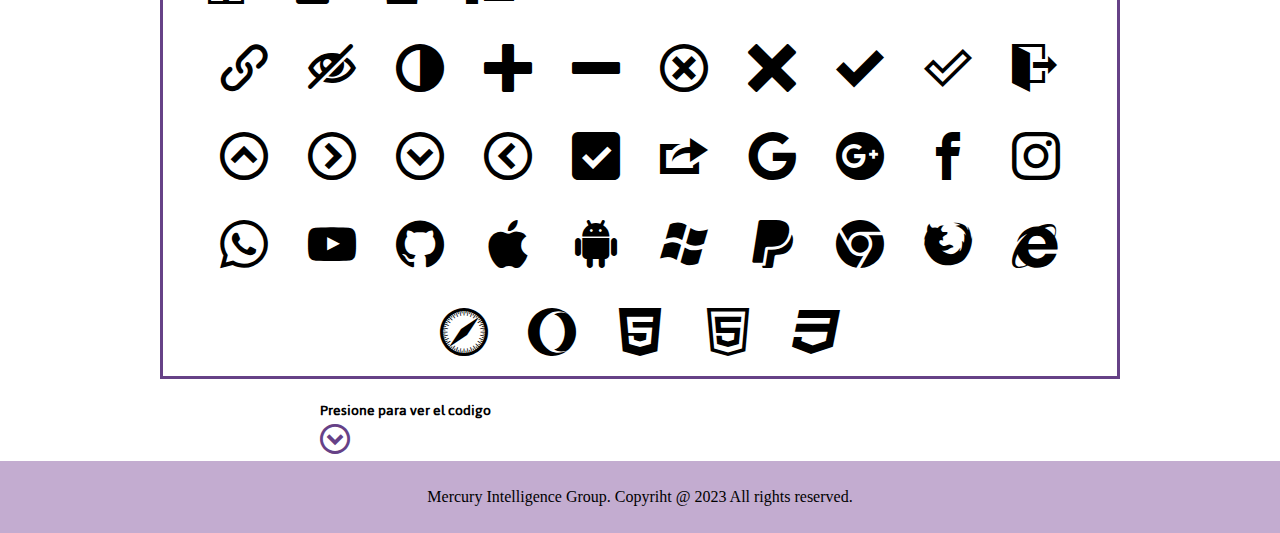
==== commit 4dfdba08: "21/03" ====
--- a/componentes.html
+++ b/componentes.html
@@ -27,8 +27,8 @@
 <body>
     <span id="btnUp" class="material-icons">arrow_upward</span>
     <button class="switch" id="switch">
-        <span class="dark material-icons" onclick="darkMode()">bedtime</span>
-        <span class="light material-icons" onclick="lightMode()">sunny</span>
+        <span class="dark span material-icons" id="dark" onclick="darkMode()">bedtime</span>
+        <span class="light span material-icons" onclick="lightMode()">sunny</span>
     </button>
     <header class="header">
         <div>
@@ -467,23 +467,7 @@
                 <button class="redondoBtn" id="redondoVerde">Verde</button>
             </div>
             <br>
-            <article class="codigo">
-                <p>Presione para ver el codigo</p>
-                <div id="showBtn">
-                    <spam class="icon-circle-down mdl-action"></spam>
-                </div>
-            </article>
-
-            <div class="alerti oculto" id="modAlert">
-                <div class="alertiBox">
-                    <div id="alertiTxt">
-                        <img src="./assets/img/codigo/botones redondos.png" id="imgCod" style="width: 800px;">
-                    </div>
-                    <div id="alertiBtn">
-                        <span class="icon-cross"></span>
-                    </div>
-                </div>
-            </div>
+
             <h3 id="sub">Botones cuadrados</h3>
             <br>
             <div class="botones">
@@ -497,6 +481,40 @@
             </div>
         </div>
         <br>
+        <article class="codigo">
+            <p>Presione para ver el codigo botones redondos</p>
+            <div id="showBtn">
+                <spam class="icon-circle-down mdl-action"></spam>
+            </div>
+        </article>
+        <hr color="#664187" size="2" style="border-style:double;" id="hrbtn">
+        <div class="alerti oculto" id="modAlert">
+            <div class="alertiBox">
+                <div id="alertiTxt">
+                    <img src="./assets/img/codigo/botones redondos.png" id="imgCod" style="width: 800px;">
+                </div>
+                <div id="alertiBtn">
+                    <span class="icon-cross"></span>
+                </div>
+            </div>
+        </div>
+
+        <article class="codigo">
+            <p>Presione para ver el codigo botones cuadrados</p>
+            <div id="showcBtn">
+                <spam class="icon-circle-down mdl-action"></spam>
+            </div>
+        </article>
+        <div class="alertic oculto" id="modAlertc">
+            <div class="alerticBox">
+                <div id="alerticTxt">
+                    <img src="./assets/img/codigo/botonescuadrados.png" id="imgCod" style="width: 800px;">
+                </div>
+                <div id="alerticBtn">
+                    <span class="icon-cross"></span>
+                </div>
+            </div>
+        </div>
 
         <!-- Entradas de datos -->
         <h1 id="datoss"></h1>
@@ -622,7 +640,7 @@
         <hr color="#664187" size="2" style="border-style:double;" id="hrbtn">
 
         <article class="codigo">
-            <p>Presione para ver el codigo del Textarea  </p>
+            <p>Presione para ver el codigo del Textarea </p>
             <div id="showBtn16">
                 <spam class="icon-circle-down mdl-action"></spam>
             </div>
@@ -658,7 +676,7 @@
         <hr color="#664187" size="2" style="border-style:double;" id="hrbtn">
 
         <article class="codigo">
-            <p>Presione para ver el codigo del Radiobutoom  </p>
+            <p>Presione para ver el codigo del Radiobutoom </p>
             <div id="showBtn18">
                 <spam class="icon-circle-down mdl-action"></spam>
             </div>
@@ -826,7 +844,41 @@
             </div>
         </div>
 
-
+        <h3 id="sub">Animaciones</h3>
+        <p id="pHead">Otra forma de agregar animaciones a las imágenes es mediante la librería anime.js, esto nos
+            permite controlarlas y decidir si se quiere activar la animación de forma automática, o al realizar una
+            acción.
+        <p><br>
+        <div class="animaciones"></div>
+        <section>
+            <img src="./assets/img/imagenAnimacion.jfif" style="width: 200px; height: 200px;" id="uno">
+            <img src="./assets/img/aniamcion2.jfif" style="width: 200px; height: 200px;" id="dos">
+            <img src="./assets/img/animacion3.jfif" style="width: 200px; height: 200px;" id="tres">
+            <img src="./assets/img/animacion4.jfif" style="width: 200px; height: 200px;" id="cuatro">
+            <button href="#" id="btn1">Animar</button>
+            <button href="#" id="btn2">Animar</button>
+            <button href="#" id="btn3">Animar</button>
+            <button href="#" id="btn4">Animar</button>
+        </section>
+        </div>
+        <br><br><br>
+        <article class="codigo">
+            <p>Presione para ver el codigo</p>
+            <div id="showBtna">
+                <spam class="icon-circle-down mdl-action"></spam>
+            </div>
+        </article>
+
+        <div class="alertia oculto" id="modAlerta">
+            <div class="alertiBoxa">
+                <div id="alertiTxta">
+                    <img src="assets/img/codigo/animaciones codigo2.png" id="imgCod" style="width: 720px; height: 250px;">
+                </div>
+                <div id="alertiBtna">
+                    <span class="icon-cross"></span>
+                </div>
+            </div>
+        </div>
 
         <!-- Iconos -->
         <h1 id="iconoss"></h1>
@@ -932,14 +984,15 @@
             </div>
         </div>
 
-
+        <p class="codigoResponsive" id="pHead">Para vizualizar los códigos abre la página en el escritorio</p>
 
         <footer>
             <p>Mercury Intelligence Group. Copyriht @ 2023 All rights reserved.</p>
         </footer>
-
+        <script src="./assets/scripts/anime.min.js"></script>
         <script src="assets/scripts/jquery-latest.min.js"></script>
         <script src="assets/scripts/index.js"></script>
+
 </body>
 
 </html>--- a/assets/styles/style.css
+++ b/assets/styles/style.css
@@ -11,10 +11,11 @@
     font-weight: bold;
 
 }
+
 @font-face {
     font-family: Apartado;
     src: url(../fonts/Jaldi-Regular.ttf);
-    
+
 
 }
 
@@ -30,180 +31,207 @@
 
 }
 
-:root{
+:root {
     --Fuerte: #664187;
     --Bajo: #c3acd0;
     --Beige: #F7EFE5;
     --blanco: #FFFBF5;
-    --gris:#D9D9D9;
-    --headerDark:black;
-    --tituloDark:gray;
+    --gris: #D9D9D9;
+    --headerDark: #242224;
+    --tituloDark: gray;
     --fsizeContenido: 22px;
-    --fsizesubtitulos:26px;
-    
+    --fsizesubtitulos: 26px;
+
 }
 
 /*General*/
-*{
-    margin:0;
+* {
+    margin: 0;
     padding: 0;
     box-sizing: border-box;
     -moz-box-sizing: border-box;
     -o-box-sizing: border-box;
     -webkit-box-sizing: border-box;
     -ms-box-sizing: border-box;
-    
-   
-}
-
-header{
+
+
+}
+
+header {
     width: 100%;
     padding: 3vh;
     position: fixed;
-    text-align: right ;
-    background-color: var(--Fuerte) ;
-    color:var(--blanco);
+    text-align: right;
+    background-color: var(--Fuerte);
+    color: var(--blanco);
     box-shadow: 0 7px 15px var(--Fuerte);
     z-index: 10;
 
 }
-body.dark-mode header{
+
+body.dark-mode header {
     background-color: var(--headerDark);
 }
-header h1{
+
+header h1 {
     text-align: left;
     margin-bottom: -12px;
     margin-top: 10px;
 }
-aside{
+
+aside {
     width: 15vw;
     padding: 10vh;
     top: 18%;
     left: 60%;
     bottom: 1%;
-    position:fixed;
-    background-color:var(--Bajo);
+    position: fixed;
+    background-color: var(--Bajo);
     border-radius: 5px;
-    
-}
-#texto{
+
+}
+
+#texto {
     font-family: Titles;
     margin-left: 100px;
-    
-}
-#perso{
-   margin-left: 100px;
-   position: fixed;
-   margin-top: 10px;
-   font-family:Apartado;
-}
-#cono{
+
+}
+
+#perso {
+    margin-left: 100px;
+    position: fixed;
+    margin-top: 10px;
+    font-family: Apartado;
+}
+
+#cono {
     font-size: 55px;
 }
 
-#ul{
+#ul {
     font-family: Apartados;
     margin-inline-end: 50px;
     font-size: large;
 }
 
-nav ul li{
+nav ul li {
     display: inline-block;
 }
-nav ul li a{
+
+nav ul li a {
     margin-left: 50px;
     padding: 1vh;
-    text-decoration: none ;
+    text-decoration: none;
     font-weight: bolder;
-    color:var(--base);
-    font-size:1em ;
-    border-radius:0% ;
+    color: var(--base);
+    font-size: 1em;
+    border-radius: 0%;
     transition: background-color 1s, color 0.5s;
 
 }
 
-nav ul li a:hover{
+nav ul li a:hover {
     background-color: var(--Bajo);
     color: var(--Fuerte);
 }
 
- nav ul li #cajaIn{
-    
+nav ul li #cajaIn {
+
     border: solid rgb(63, 1, 63) 3px;
 }
-nav ul li #cajaIn:hover{
-    
+
+nav ul li #cajaIn:hover {
+
     border: solid var(--Bajo) 3px;
 }
- .btnMenu{
-   margin-left: 15px;
-   height: 200px;
-   width: 200px;
-   background-color: red;
-}
-
-.logo{
-    position:fixed;
+
+.btnMenu {
+    margin-left: 15px;
+    height: 200px;
+    width: 200px;
+    background-color: red;
+}
+
+.logo {
+    position: fixed;
     margin-top: -60px;
     margin-left: 10px;
 }
 
 
-main{
-    
+main {
+
     justify-content: center;
     padding-top: 18vh;
-    
-}
-
-.portada{
+
+}
+
+.portada {
     width: 100%;
     height: 82vh;
-    background: linear-gradient(160deg,rgba(215, 138, 243, 0.884),rgba(125, 49, 153, 0.973),rgba(62, 4, 70, 0.842),rgba(80, 5, 88, 0.829));
+    background: linear-gradient(160deg, rgba(215, 138, 243, 0.884), rgba(125, 49, 153, 0.973), rgba(62, 4, 70, 0.842), rgba(80, 5, 88, 0.829));
     background-size: 300% 300%;
-    position:flex;
+    position: flex;
     text-align: center;
     animation: fondoPortada 7s ease infinite;
 }
-@keyframes fondoPortada{
-    0%{background-position: 0 50%;}
-    50%{background-position: 100% 50%;}
-    100%{background-position: 0 50%;}
-}
-#logoEquipo{
-    text-align: center;  
-}
-#titulo{
+
+@keyframes fondoPortada {
+    0% {
+        background-position: 0 50%;
+    }
+
+    50% {
+        background-position: 100% 50%;
+    }
+
+    100% {
+        background-position: 0 50%;
+    }
+}
+
+#logoEquipo {
+    text-align: center;
+}
+
+#titulo {
     text-align: center;
     font-size: 100px;
     font-family: Titles;
-    font-style:bold;
-}
-#equipo{
+    font-style: bold;
+}
+
+#equipo {
     font-size: 30px;
     margin-top: 40px;
     font-family: Titles;
 }
-#imagen{
+
+#imagen {
     margin-top: 14px;
 }
-#conocenos{
-    font-family:Subtitulos;
-    text-align: center;
-}
-.info{
+
+#conocenos {
+    font-family: Subtitulos;
+    text-align: center;
+}
+
+.info {
     display: flex;
     justify-content: space-around;
     margin-bottom: 100px;
     margin-top: 3%;
     font-family: Subtitulos;
-    
+
     margin-left: 10%;
     margin-right: 10%;
     height: 500px;
-          
-}
-.info .objetivo, .mision, .vision{
+
+}
+
+.info .objetivo,
+.mision,
+.vision {
     font-family: Subtitulos;
     text-align: center;
     font-size: 99%;
@@ -212,44 +240,50 @@
     height: 120%;
     border-radius: 10px;
     background-color: var(--Bajo);
-    
-}
-.info .objetivo:hover, .mision:hover, .vision:hover{
+
+}
+
+.info .objetivo:hover,
+.mision:hover,
+.vision:hover {
     transform: scale(1.02, 1.02);
     cursor: pointer;
     box-shadow: 0 0 30px rgba(95, 93, 93, 0.911);
 }
 
-#parrafo{
+#parrafo {
     font-family: Texts;
     padding-left: 15px;
     padding-right: 15px;
 }
-#parrafoi{
+
+#parrafoi {
     font-family: Texts;
     text-align: center;
-   font-size: 18px;
+    font-size: 18px;
     background-color: var(--Bajo);
     margin-left: 18%;
     margin-right: 18%;
     border-radius: 9px;
-    padding: 45px; /* modifique para que el padding fuera en los cuatro lados y no solo a los lados */
-    box-shadow:0 0 30px rgba(95, 93, 93, 0.911) ;
-}
-#parrafoi:hover{
-    transform: scale(1.02,1.02);
-   
-    
-}
-
-#inicio{
+    padding: 45px;
+    /* modifique para que el padding fuera en los cuatro lados y no solo a los lados */
+    box-shadow: 0 0 30px rgba(95, 93, 93, 0.911);
+}
+
+#parrafoi:hover {
+    transform: scale(1.02, 1.02);
+
+
+}
+
+#inicio {
     text-align: center;
     margin: 5%;
 }
 
 
 /*Boton subida*/
-#btnUp{
+#btnUp {
     position: fixed;
     bottom: 25px;
     right: 25px;
@@ -257,86 +291,99 @@
     color: var(--Fuerte);
     background-color: var(--Bajo);
     border-radius: 50px;
-  }
-  #btnUp:hover{
+}
+
+#btnUp:hover {
     cursor: pointer;
     box-shadow: 0 7px 15px var(--complementary);
-  }
-footer{
+}
+
+footer {
     width: 100%;
     padding: 3vh;
-    text-align:center;
-    background-color:var(--Bajo);
+    text-align: center;
+    background-color: var(--Bajo);
     display: flexbox;
- 
-    
-}
-footer p{
+
+
+}
+
+footer p {
     font-size: var(--fsize);
-    
-}
-
-#by{
+
+}
+
+#by {
     text-align: center;
     font-size: 25px;
     margin-left: 20%;
     margin-right: 20%;
 }
-#hrform{
+
+#hrform {
     margin-top: 5%;
 }
-.sibe{
+
+.sibe {
     position: fixed;
     bottom: 430px;
     left: 5px;
     font-size: 80px;
     color: var(--Fuerte);
     background-color: var(--Bajo);
-    border-radius: 50px;
+    border-radius: 100%;
     cursor: pointer;
-  }
-  .sibe:hover{
+    width: 30px;
+    height: 30px;
+    line-height: 30px;
+    display: block;
+    text-align: center;
+}
+
+.sibe:hover {
     cursor: pointer;
     box-shadow: 0 7px 15px var(--gris);
-  }
+}
 
 
 /*Modo oscuro*/
-.switch{
-  background: #34305B;
-  border-radius: 1000px;
-  border: none;
-  position: relative;
-  cursor: pointer;
-  display:flex;
-  outline:none;
-  position: fixed;
-  bottom: 430px;
-  right: 25px;
-  color: var(--Fuerte);
-  background-color: var(--Bajo);
-  
-}
-
-
-span {
-  width: 30px;
-  height:30px;
-  line-height:30px;
-  display:block;
-  background:none;
-   }
-
-   .dark-mode{
-      background-color: rgb(51, 4, 65);
-      color: white;
-    }
-  
-    .light-mode {
-      background-color: white;
-      color: black;
-    }
-    
+.switch {
+    background: #34305B;
+    border-radius: 1000px;
+    border: none;
+    position: relative;
+    cursor: pointer;
+    display: flex;
+    outline: none;
+    position: fixed;
+    bottom: 430px;
+    right: 25px;
+    color: var(--Fuerte);
+    background-color: var(--Bajo);
+
+}
+
+
+.span {
+    width: 30px;
+    height: 30px;
+    line-height: 30px;
+    display: block;
+    background: none;
+}
+
+.dark-mode {
+    transition: background-color 1s, color 0.5s;
+    background-color: rgb(51, 4, 65);
+    color: white;
+}
+
+.light-mode {
+    transition: background-color 1s, color 0.5s;
+    background-color: white;
+    color: black;
+}
+
 
 /*  --------------------------------CONTACTO----------------------------------------- */
 
@@ -346,18 +393,18 @@
     font-family: Subtitulos;
 }
 
-.Integ{
+.Integ {
     width: 100%;
     max-width: 1200px;
     height: 480px;
     display: flex;
     flex-wrap: wrap;
     justify-content: center;
-    margin:auto;
+    margin: auto;
     margin-top: 10%;
 }
 
-.Integ .card{
+.Integ .card {
     width: 250px;
     height: 280px;
     border-radius: 9px;
@@ -367,40 +414,45 @@
     text-align: center;
     transition: all 0.25s;
 }
-.Integ .card:hover{
+
+.Integ .card:hover {
     transform: translateY(-15px);
     box-shadow: 0 12px 16px rgba(89, 12, 152, 0.2);
 }
 
-.Integ .card img{
+.Integ .card img {
     width: 200px;
     height: 250px;
 }
-.Integ .card h5{
+
+.Integ .card h5 {
     font-weight: 600;
 }
-.Integ .card p{
+
+.Integ .card p {
     padding: 0 1rem;
     font-size: 16px;
     font-weight: 300;
 }
-.Integ .card a{
+
+.Integ .card a {
     font-weight: 500;
     text-decoration: none;
     color: #3498db;
 }
-.Integ2{
+
+.Integ2 {
     width: 100%;
     max-width: 1200px;
     height: 300px;
     display: flex;
     flex-wrap: wrap;
     justify-content: center;
-    margin:auto;
+    margin: auto;
     margin-bottom: 4%;
 }
 
-.Integ2 .card{
+.Integ2 .card {
     width: 250px;
     height: 280px;
     border-radius: 9px;
@@ -411,28 +463,33 @@
     text-align: center;
     transition: all 0.25s;
 }
-.Integ2 .card:hover{
+
+.Integ2 .card:hover {
     transform: translateY(-15px);
     box-shadow: 0 12px 16px rgba(89, 12, 152, 0.2);
 }
 
-.Integ2 .card img{
+.Integ2 .card img {
     width: 200px;
     height: 250px;
 }
-.Integ2 .card h5{
+
+.Integ2 .card h5 {
     font-weight: 600;
 }
-.Integ2 .card p{
+
+.Integ2 .card p {
     padding: 0 1rem;
     font-size: 16px;
     font-weight: 300;
 }
-.Integ2 .card a{
+
+.Integ2 .card a {
     font-weight: 500;
     text-decoration: none;
     color: #3498db;
 }
+
 @import url('https://fonts.googleapis.com/css?family=Poppins:400,500,600,700&display=swap');
 
 .wrapper {
@@ -547,177 +604,213 @@
 .wrapper .chart-area:hover .tooltip:before {
     background: #504b92;
 }
-.redes{
+
+.redes {
     position: center;
 
 }
 
-.grid-conte{
+.grid-conte {
     /* display: grid; */
     /* gap:10px; */
-     grid-template-areas: 
-    "main"
-    "footer"; 
-}
-@media (min-width: 600px){
-.grid-conte{
-     grid-template-rows: 100px 50px auto 100px;
-     grid-template: "footer footer" 100px / 200px auto;
-}    
-}
-
-@media (min-width: 900px){
-    .grid-conte{
+    grid-template-areas:
+        "main"
+        "footer";
+}
+
+@media (min-width: 600px) {
+    .grid-conte {
+        grid-template-rows: 100px 50px auto 100px;
+        grid-template: "footer footer" 100px / 200px auto;
+    }
+}
+
+@media (min-width: 900px) {
+    .grid-conte {
         grid-template:
-        "main main mian" auto 
-        "footer footer footer"100px / 
-        200px auto 200px;
-    }
-}
-
-#home2{
+            "main main mian" auto "footer footer footer" 100px / 200px auto 200px;
+    }
+}
+
+#home2 {
     display: none;
-  }
-  
-  #cajaIn2{
+}
+
+#cajaIn2 {
     display: none;
-  }
-  
-  #des2{
+}
+
+#des2 {
     display: none;
-  }
-  
-  #cont2{
+}
+
+#cont2 {
     display: none;
-  }
-  
-  
-  @media screen and (max-width: 900px) {
-    #ul{
-      text-align: center;
-    }
-  
-    #home{
-      display: none;
-    }
-  
-    #home2{
-      display: block;
-      font-size: 25px;
-    }
-  
-    #cajaIn{
-      display: none;
-    }
-  
-    #cajaIn2{
-      display: block;
-      font-size: 25px;
-    }
-  
-    #des{
-      display: none;
-    }
-  
-    #des2{
-      display: block;
-      font-size: 25px;
-    }
-  
-    #cont{
-      display: none;
-    }
-  
-    #cont2{
-      display: block;
-      font-size: 25px;
-    }
-
-    #comp{
-        display: none;
-      }
-  
-  }
+}
+
+
+@media screen and (max-width: 900px) {
+    #ul {
+        text-align: center;
+    }
+
+    #home {
+        display: none;
+    }
+
+    #home2 {
+        display: block;
+        font-size: 25px;
+    }
+
+    #cajaIn {
+        display: none;
+    }
+
+    #cajaIn2 {
+        display: block;
+        font-size: 25px;
+    }
+
+    #des {
+        display: none;
+    }
+
+    #des2 {
+        display: block;
+        font-size: 25px;
+    }
+
+    #cont {
+        display: none;
+    }
+
+    #cont2 {
+        display: block;
+        font-size: 25px;
+    }
+
+    #comp {
+        display: none;
+    }
+
+}
+
 /*Media Queries*/
 
 /*Desktop*/
-@media screen and (min-width: 1000px ) {
-    .icon-menu{
+@media screen and (min-width: 1000px) {
+    .codigoResponsive {
         display: none;
     }
 }
 
 /*Tablet*/
-@media screen and (min-width: 720px) and (max-width: 1000px){
-    #perso, #texto{
-        display: none;
-    }
-    main{
-        display:fixed;
-    }
-
-    .portada{
+@media screen and (min-width: 720px) and (max-width: 1000px) {
+
+    #perso,
+    #texto {
+        display: none;
+    }
+
+    main {
+        display: fixed;
+    }
+
+    .portada {
         width: 100%;
         height: 90vh;
-        position:flex;
+        position: flex;
         text-align: center;
         margin-top: -12%;
     }
-    
-    #titulo{
+
+    #titulo {
         margin-top: 30%;
         text-align: center;
         font-size: 100px;
         font-family: Titles;
-        font-style:bold;
-    }
-    #equipo{
+        font-style: bold;
+    }
+
+    #equipo {
         font-size: 30px;
         margin-top: 40px;
         font-family: Titles;
     }
-    
-    .switch{
-        display:flex;
-        outline:none;
+
+    .switch {
+        display: flex;
+        outline: none;
         position: fixed;
         bottom: 990px;
         right: 25px;
-      }
-      .sibe{
-        display:flex;
-        outline:none;
+    }
+
+    .sibe {
+        display: flex;
+        outline: none;
         position: fixed;
         bottom: 990px;
         right: 75px;
-      }
-      #by{
+    }
+
+    #uno,
+    #dos,
+    #tres,
+    #cuatro {
+        position: flex;
+        top: 0;
+        left: 0;
+        width: 80%;
+        height: 50vh;
+        margin-left: 13%;
+        pointer-events: none;
+    }
+
+    #btn1,
+    #btn2,
+    #btn3,
+    #btn4 {
+        position: flex;
+        top: 40%;
+        margin-top: 4%;
+        margin-right: 15%;
+    }
+
+    #by {
         margin-top: 10%;
-      }
-    .redes{
+    }
+
+    .redes {
         margin-top: 25%;
         margin-left: 12.5%;
         position: relative;
         display: flex;
     }
-    #logo{
+
+    #logo {
         margin-left: 0;
         margin-top: -4%;
     }
-    
-    main{
-        display:flexbox;
-    }
-    .info{
+
+    main {
+        display: flexbox;
+    }
+
+    .info {
         display: inline-block;
         margin-bottom: 5%;
         margin-top: 3%;
         margin-left: 10%;
         margin-right: 10%;
         height: 250px;
-              
-    }
-    .info .objetivo, .mision, .vision{
+
+    }
+
+    .info .objetivo,
+    .mision,
+    .vision {
         font-family: Subtitulos;
         text-align: in;
         font-size: 99%;
@@ -728,31 +821,49 @@
         background-color: var(--Bajo);
         margin-bottom: 2%;
     }
-    #parrafo{
+
+    #parrafo {
         font-family: Texts;
         margin-top: 7%;
     }
-    #textOb{
+
+    #textOb {
         margin-top: 5%;
     }
-    #imagen{
-        display: none;
-    }
-    footer{
+
+    #imagen {
+        display: none;
+    }
+
+    .codigo {
+        display: none;
+    }
+
+    .mdl-action {
+        display: none;
+    }
+
+    #hrbtn {
+        display: none;
+    }
+
+    footer {
         justify-content: center;
         margin-top: 30%;
     }
-    .Integ{
+
+    .Integ {
         width: 100%;
         max-width: 1200px;
         height: 700px;
         display: flex;
         flex-wrap: wrap;
         justify-content: center;
-        margin:auto;
+        margin: auto;
         margin-top: 10%;
     }
-    .Integ2{
+
+    .Integ2 {
         width: 100%;
         max-width: 1200px;
         height: 300px;
@@ -762,31 +873,190 @@
         margin-top: 5%;
         margin-bottom: 2%;
     }
+
+    .codigoResponsive {
+        margin-top: 5%;
+    }
 }
 
 /*Moviles*/
-@media screen and (max-width: 720px){
-    #perso, #texto{
-        display: none;
-    }
-    .switch.span{
-        margin-top: 10%;
-    }
-    .objetivo{
-        padding: 50%;
+@media screen and (min-width: 280px) and (max-width: 720px) {
+
+    #perso,
+    #texto {
+        display: none;
+    }
+
+    main {
+        display: fixed;
+    }
+
+    .portada {
+        width: 100%;
+        height: 90vh;
+        position: flex;
+        text-align: center;
+        margin-top: -12%;
+    }
+
+    #titulo {
+        margin-top: 30%;
+        text-align: center;
+        font-size: 50px;
+        font-family: Titles;
+        font-style: bold;
+    }
+
+    #equipo {
+        font-size: 30px;
+        margin-top: 40px;
+        font-size: 20px;
+        font-family: Titles;
+    }
+
+    .botones {
+        display: inline-block;
+        margin-bottom: 5%;
+        margin-top: 3%;
         margin-left: 10%;
         margin-right: 10%;
-        position:absolute
-    }
-    #textoOb{
-        margin: 11%;
-    }
-    .mision{
-        display: none;
-    }
-    .vision{
-        display: none;
-    }
-   
-    
+    }
+
+    .redondoBtn {
+        display: inline-block;
+        margin-bottom: 5%;
+        margin-top: 3%;
+        margin-left: 10%;
+        margin-right: 10%;
+        position: flex;
+    }
+
+    #redondoAzul,
+    #redondoVerde,
+    #cuadradoTres,
+    #cuadradoSiete {
+        display: none;
+    }
+
+    .cuadradoBtn {
+        display: inline;
+        margin-bottom: 5%;
+        margin-top: 3%;
+        margin-left: 10%;
+        margin-right: 10%;
+        position: flex;
+    }
+
+    .switch {
+        display: flex;
+        outline: none;
+        position: fixed;
+        bottom: 78%;
+        right: 25px;
+    }
+
+    .sibe {
+        display: flex;
+        outline: none;
+        position: fixed;
+        bottom: 78%;
+        right: 5px;
+    }
+
+    #by {
+        margin-top: 35%;
+    }
+
+    .redes {
+        display: none;
+    }
+
+    #logo {
+        margin-left: 0;
+        margin-top: -4%;
+    }
+
+    main {
+        display: flexbox;
+    }
+
+    .info {
+        display: inline-block;
+        margin-bottom: 5%;
+        margin-top: 3%;
+        margin-left: 10%;
+        margin-right: 10%;
+        height: 250px;
+
+    }
+
+    .info .objetivo,
+    .mision,
+    .vision {
+        font-family: Subtitulos;
+        text-align: in;
+        font-size: 80%;
+        border: solid rgb(63, 1, 63) 3px;
+        width: 100%;
+        height: 120%;
+        border-radius: 10px;
+        background-color: var(--Bajo);
+        margin-bottom: 2%;
+    }
+
+    #parrafo {
+        font-family: Texts;
+        margin-top: -5%;
+    }
+
+    #textOb {
+        margin-top: 5%;
+    }
+
+    #imagen {
+        display: none;
+    }
+
+    .codigo {
+        display: none;
+    }
+
+    .mdl-action {
+        display: none;
+    }
+
+    #hrbtn {
+        display: none;
+    }
+
+    footer {
+        justify-content: center;
+        margin-top: 30%;
+    }
+
+    .Integ {
+        width: 100%;
+        max-width: 1200px;
+        height: 1300px;
+        display: flex;
+        flex-wrap: wrap;
+        justify-content: center;
+        margin: auto;
+        margin-top: 10%;
+    }
+
+    .Integ2 {
+        width: 100%;
+        max-width: 1200px;
+        height: 500px;
+        display: flex;
+        flex-wrap: wrap;
+        justify-content: center;
+        margin-top: 5%;
+        margin-bottom: 2%;
+    }
+
+    .codigoResponsive {
+        margin-top: 5%;
+    }
 }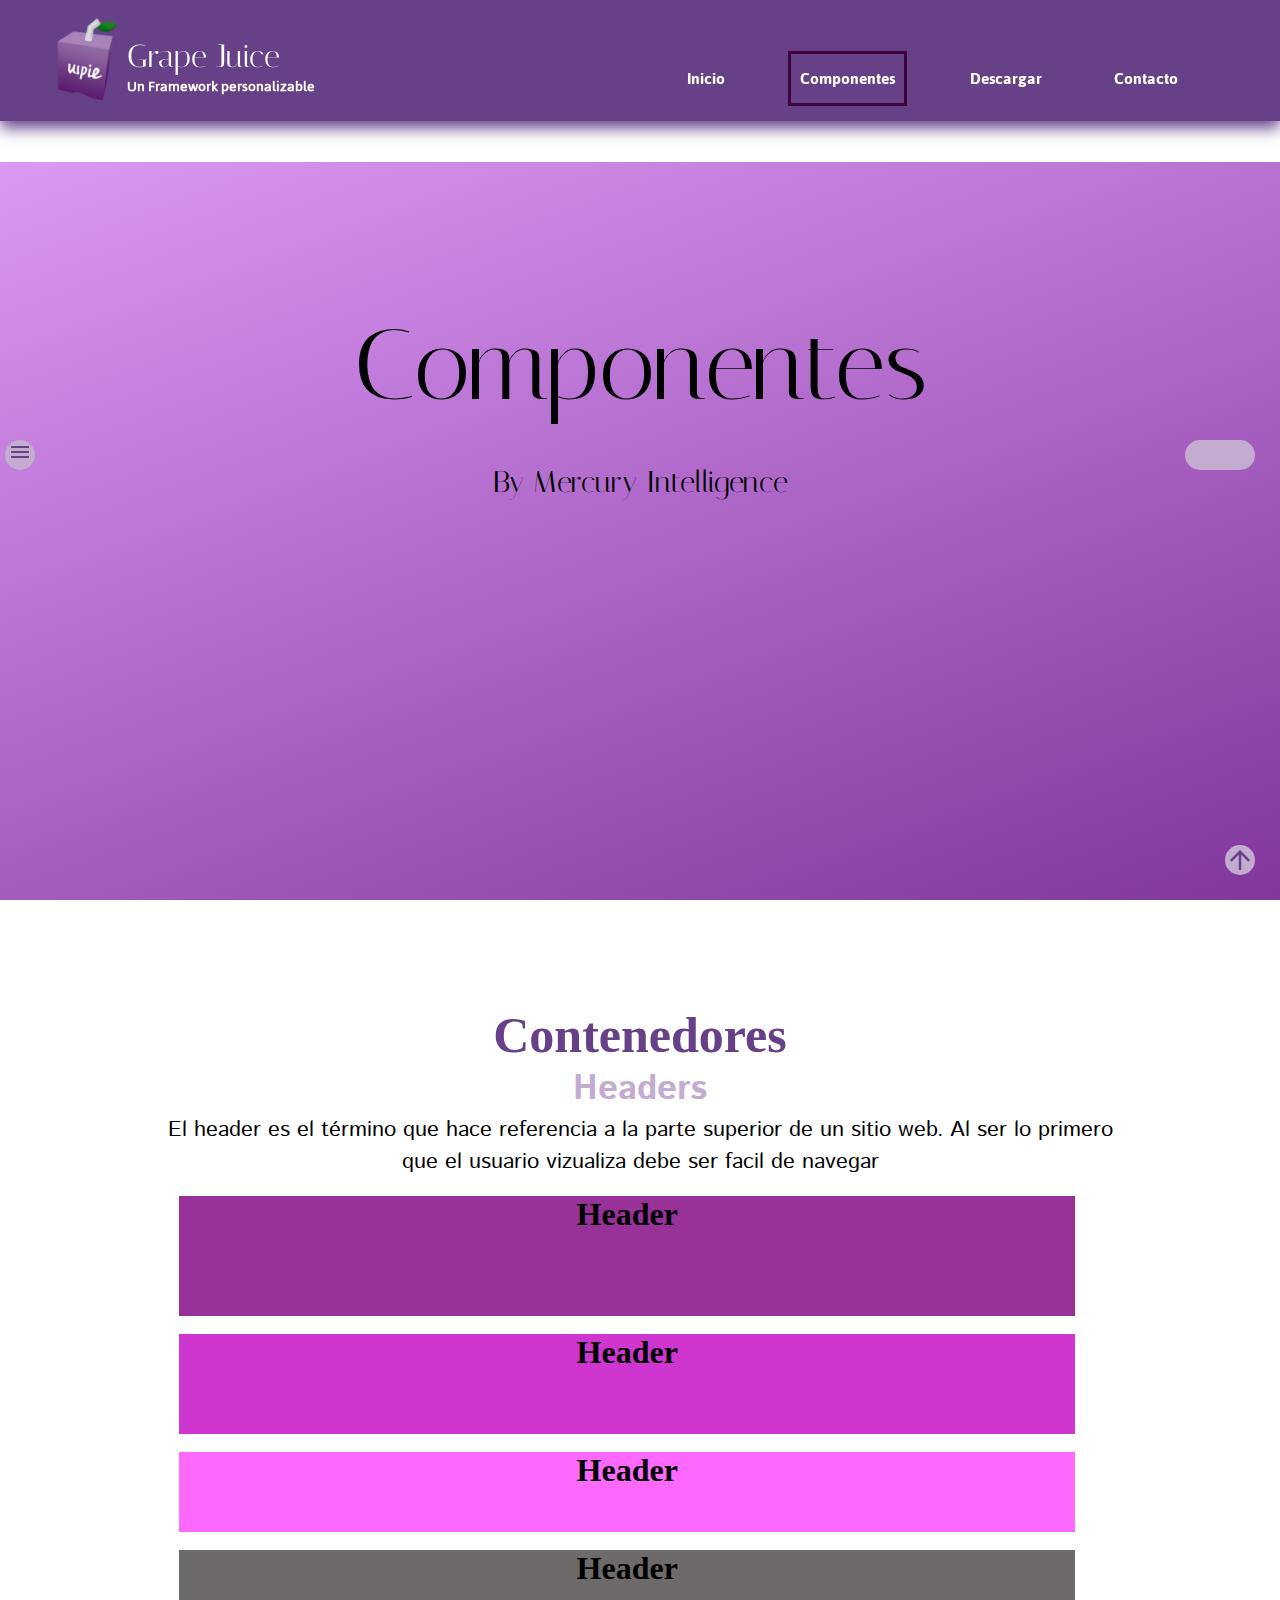
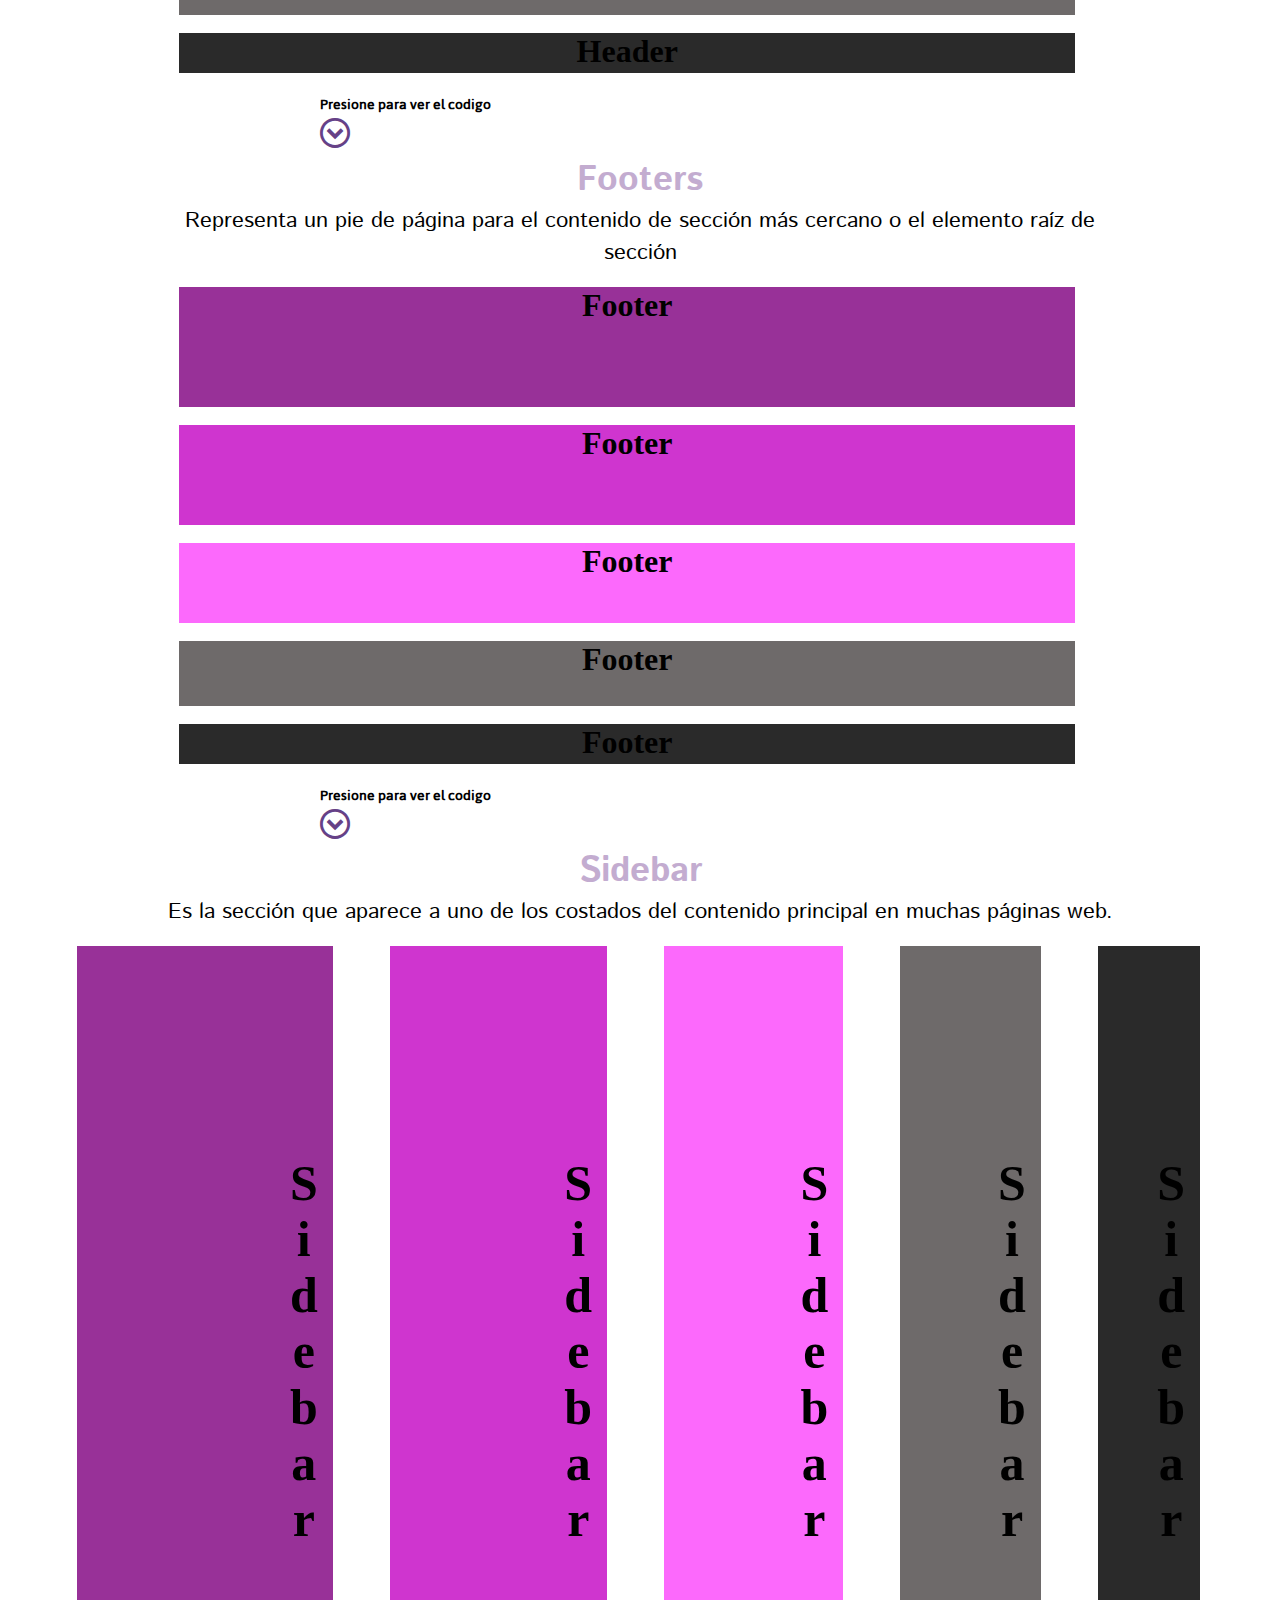
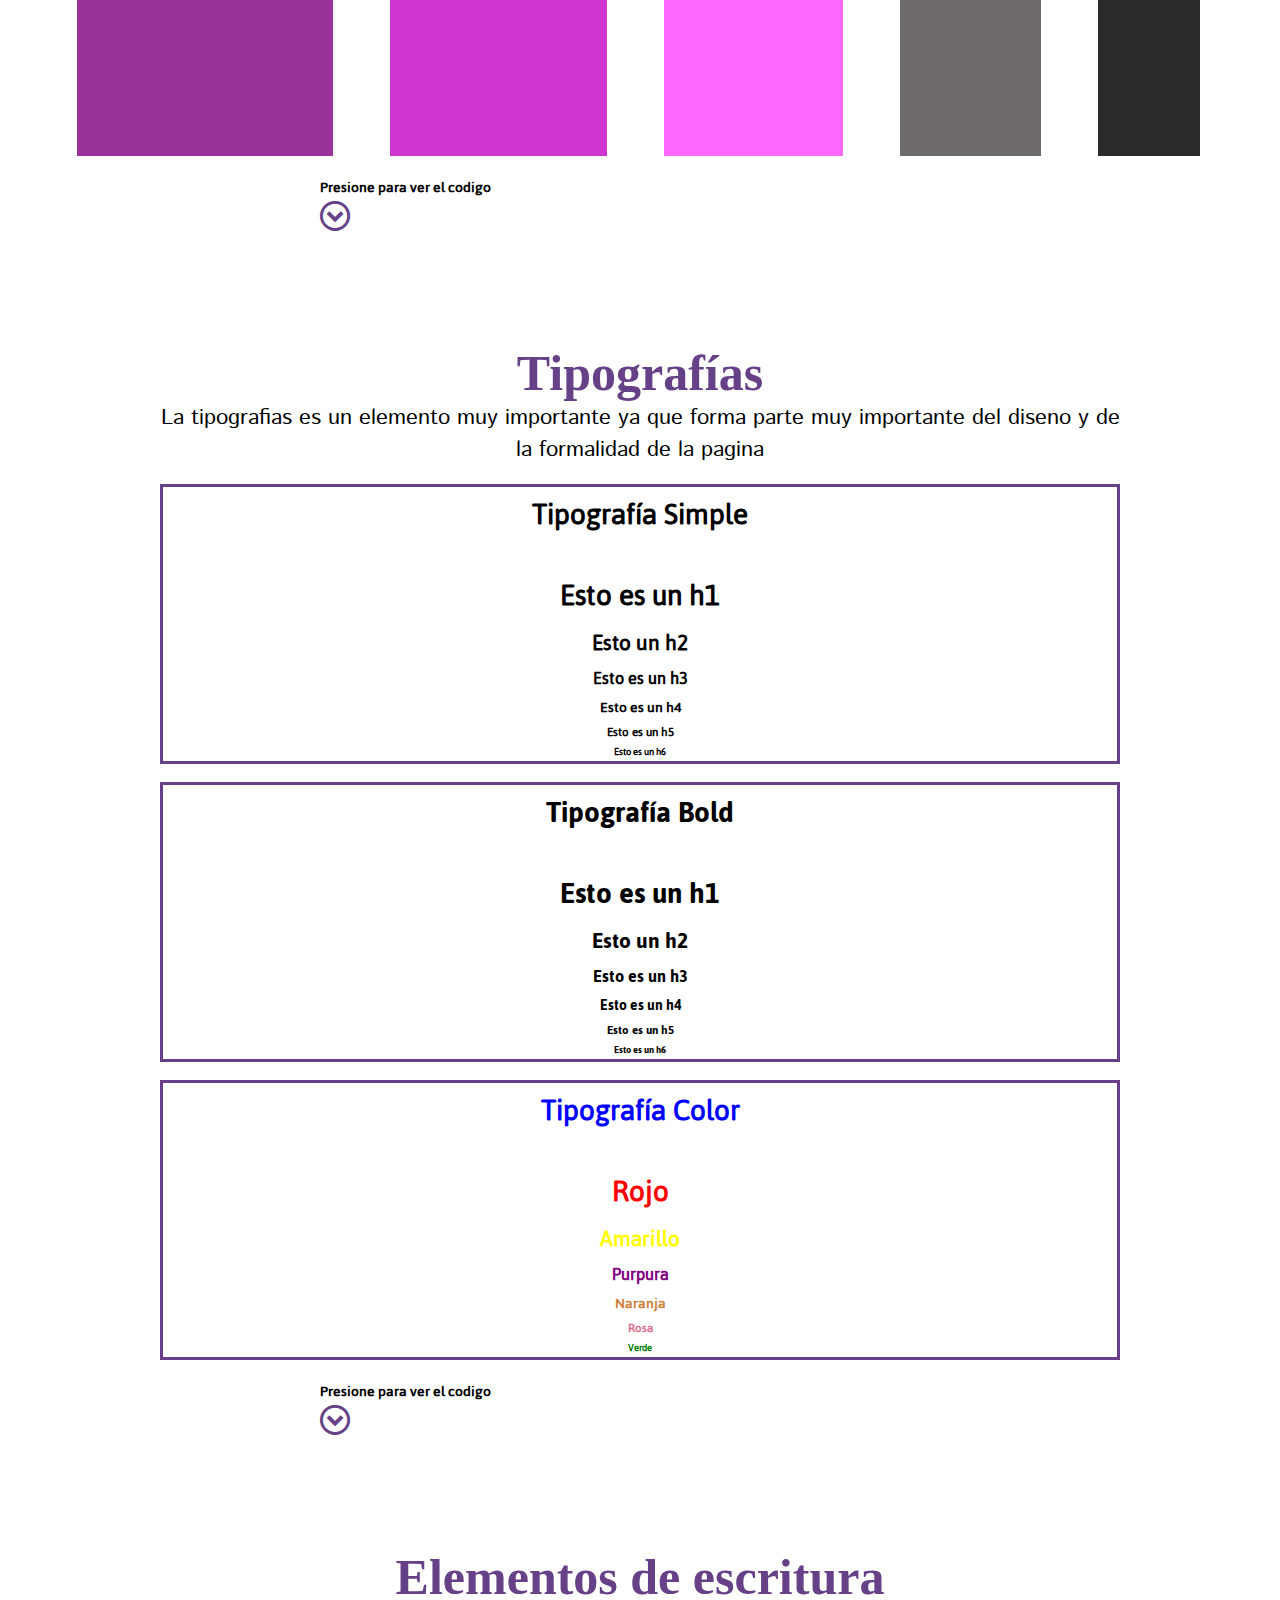
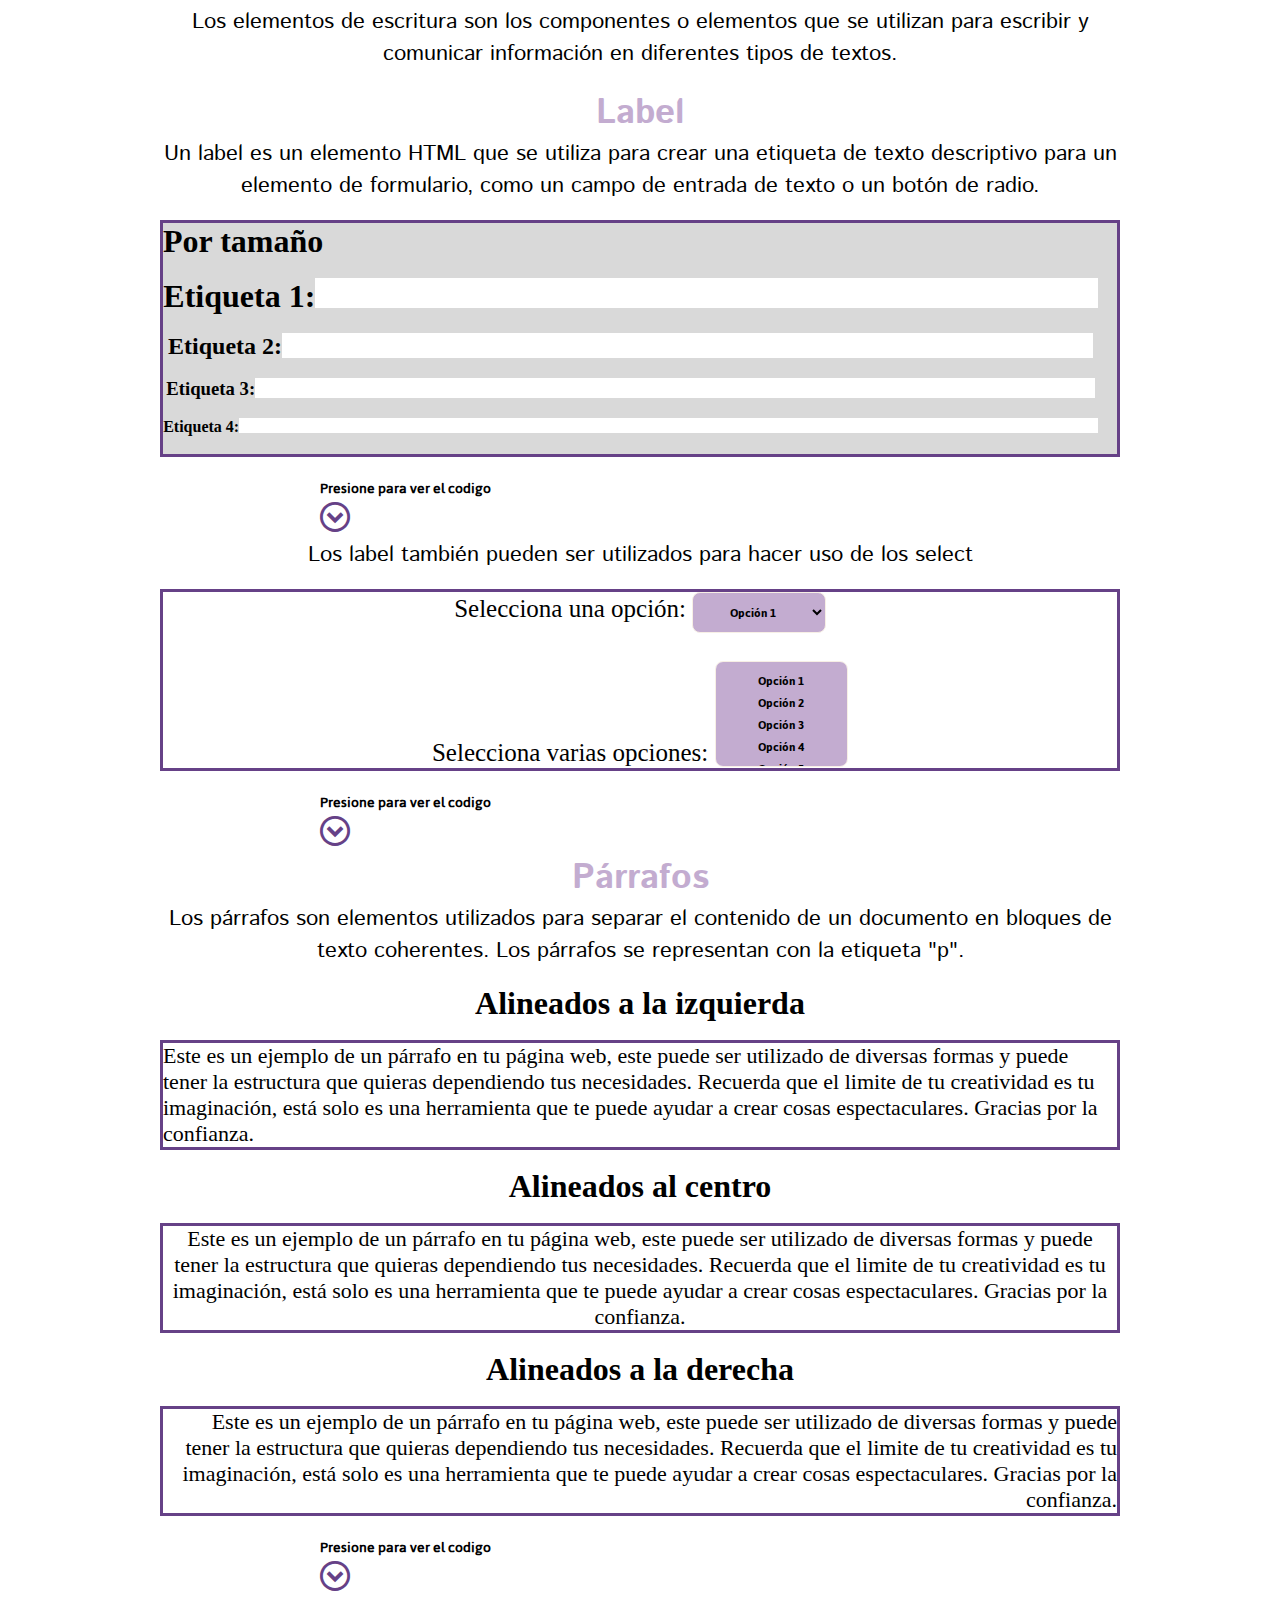
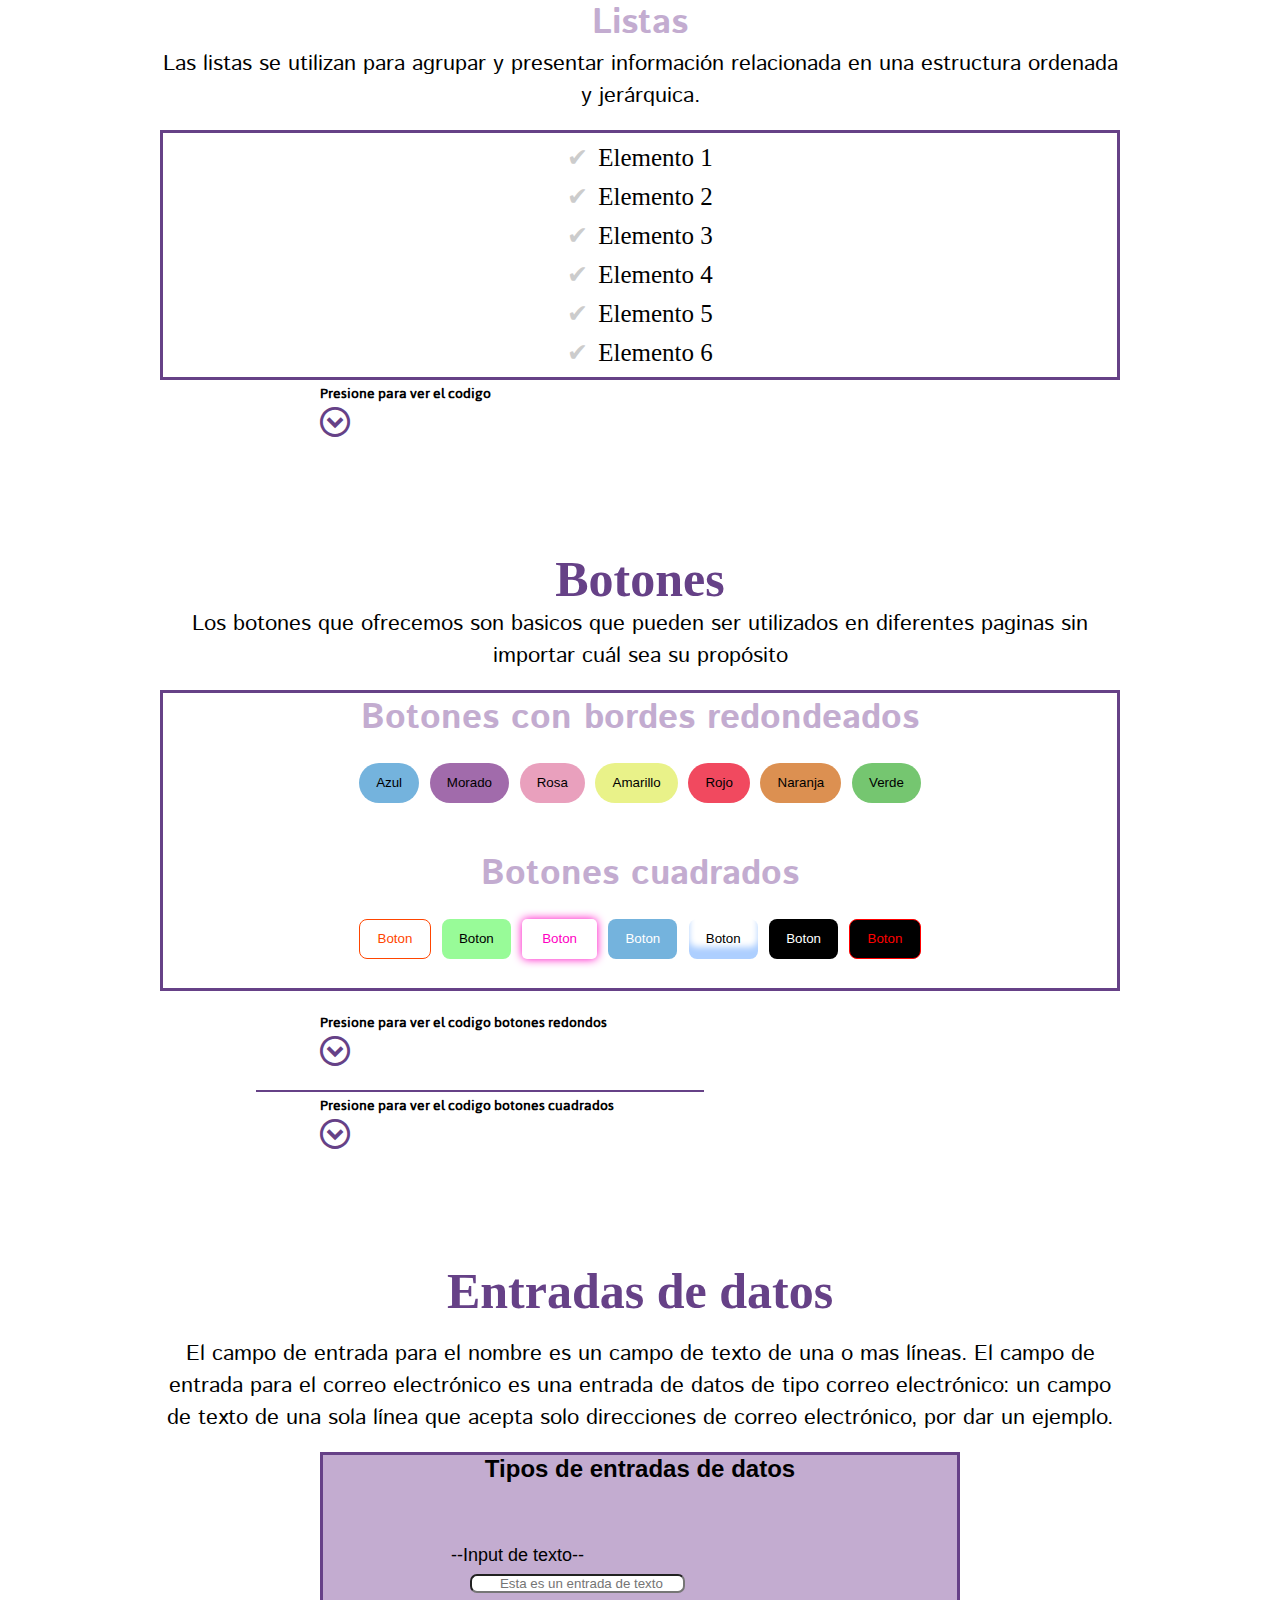
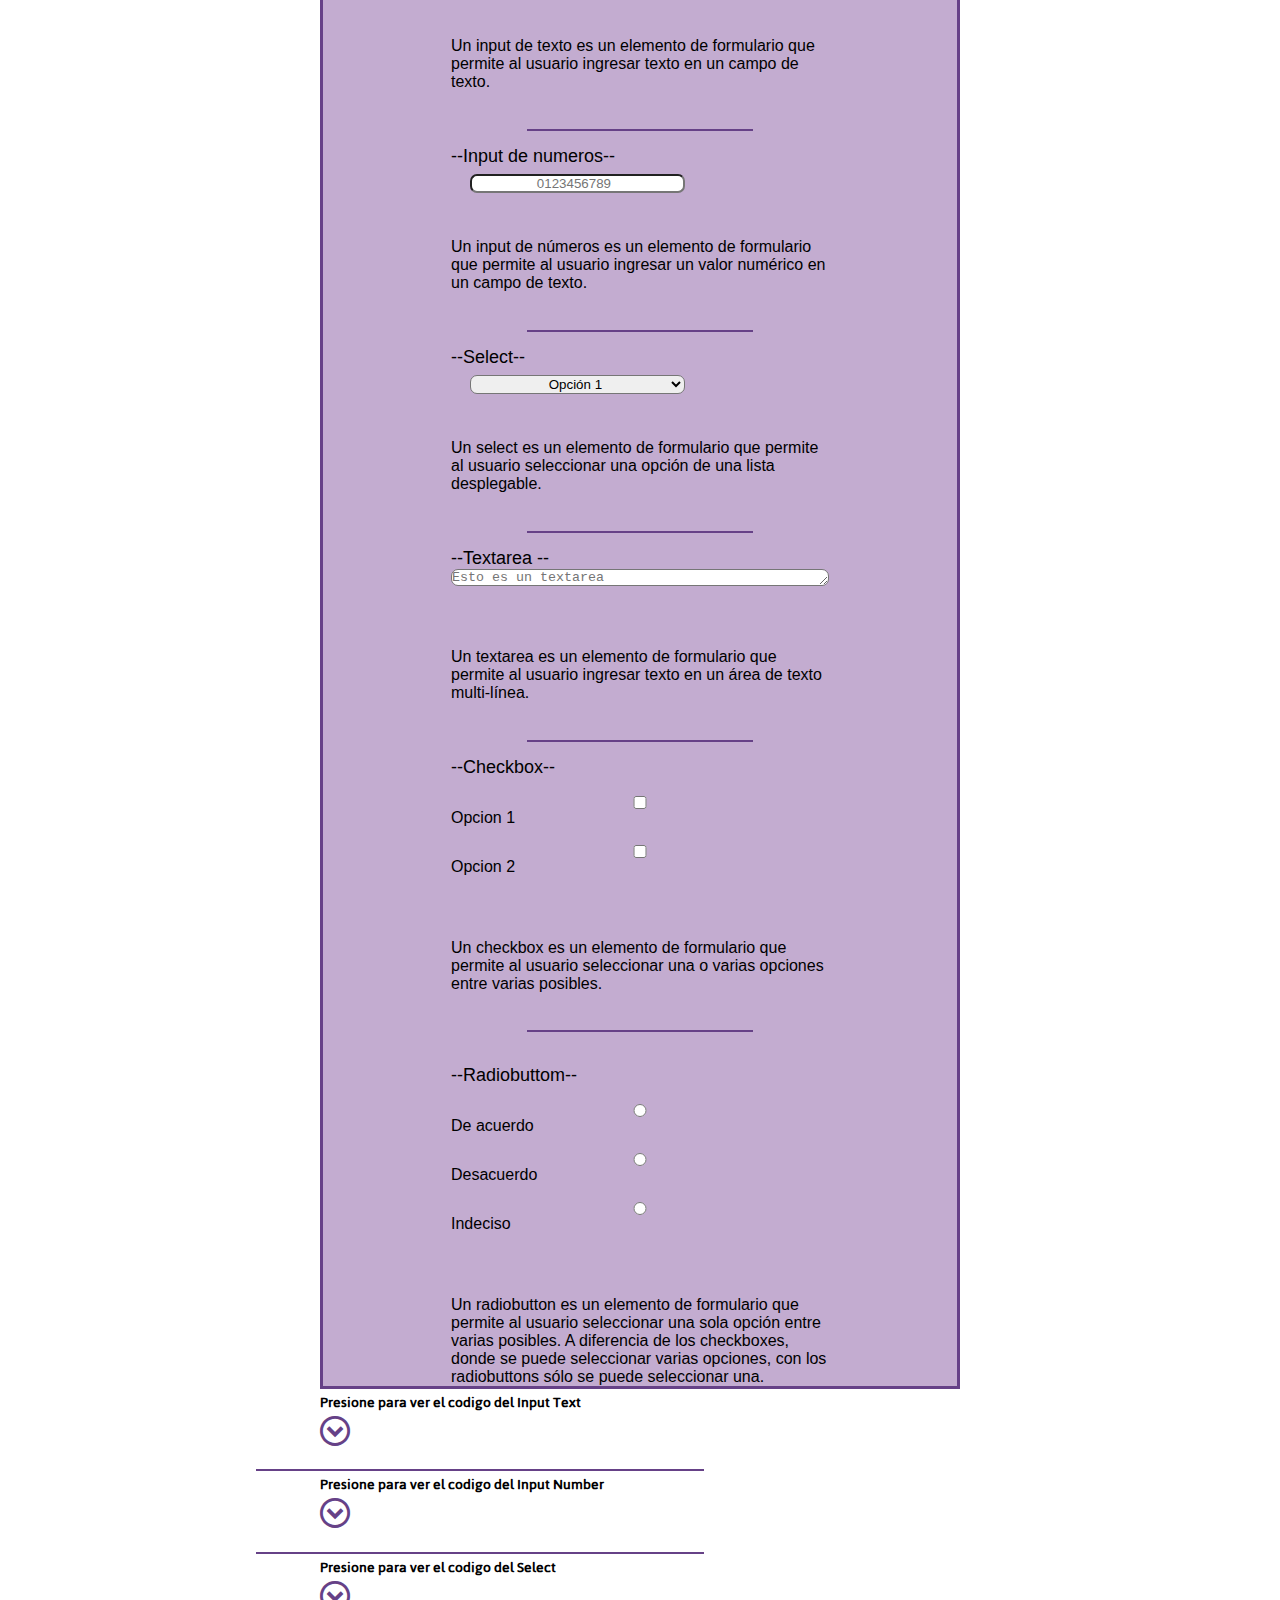
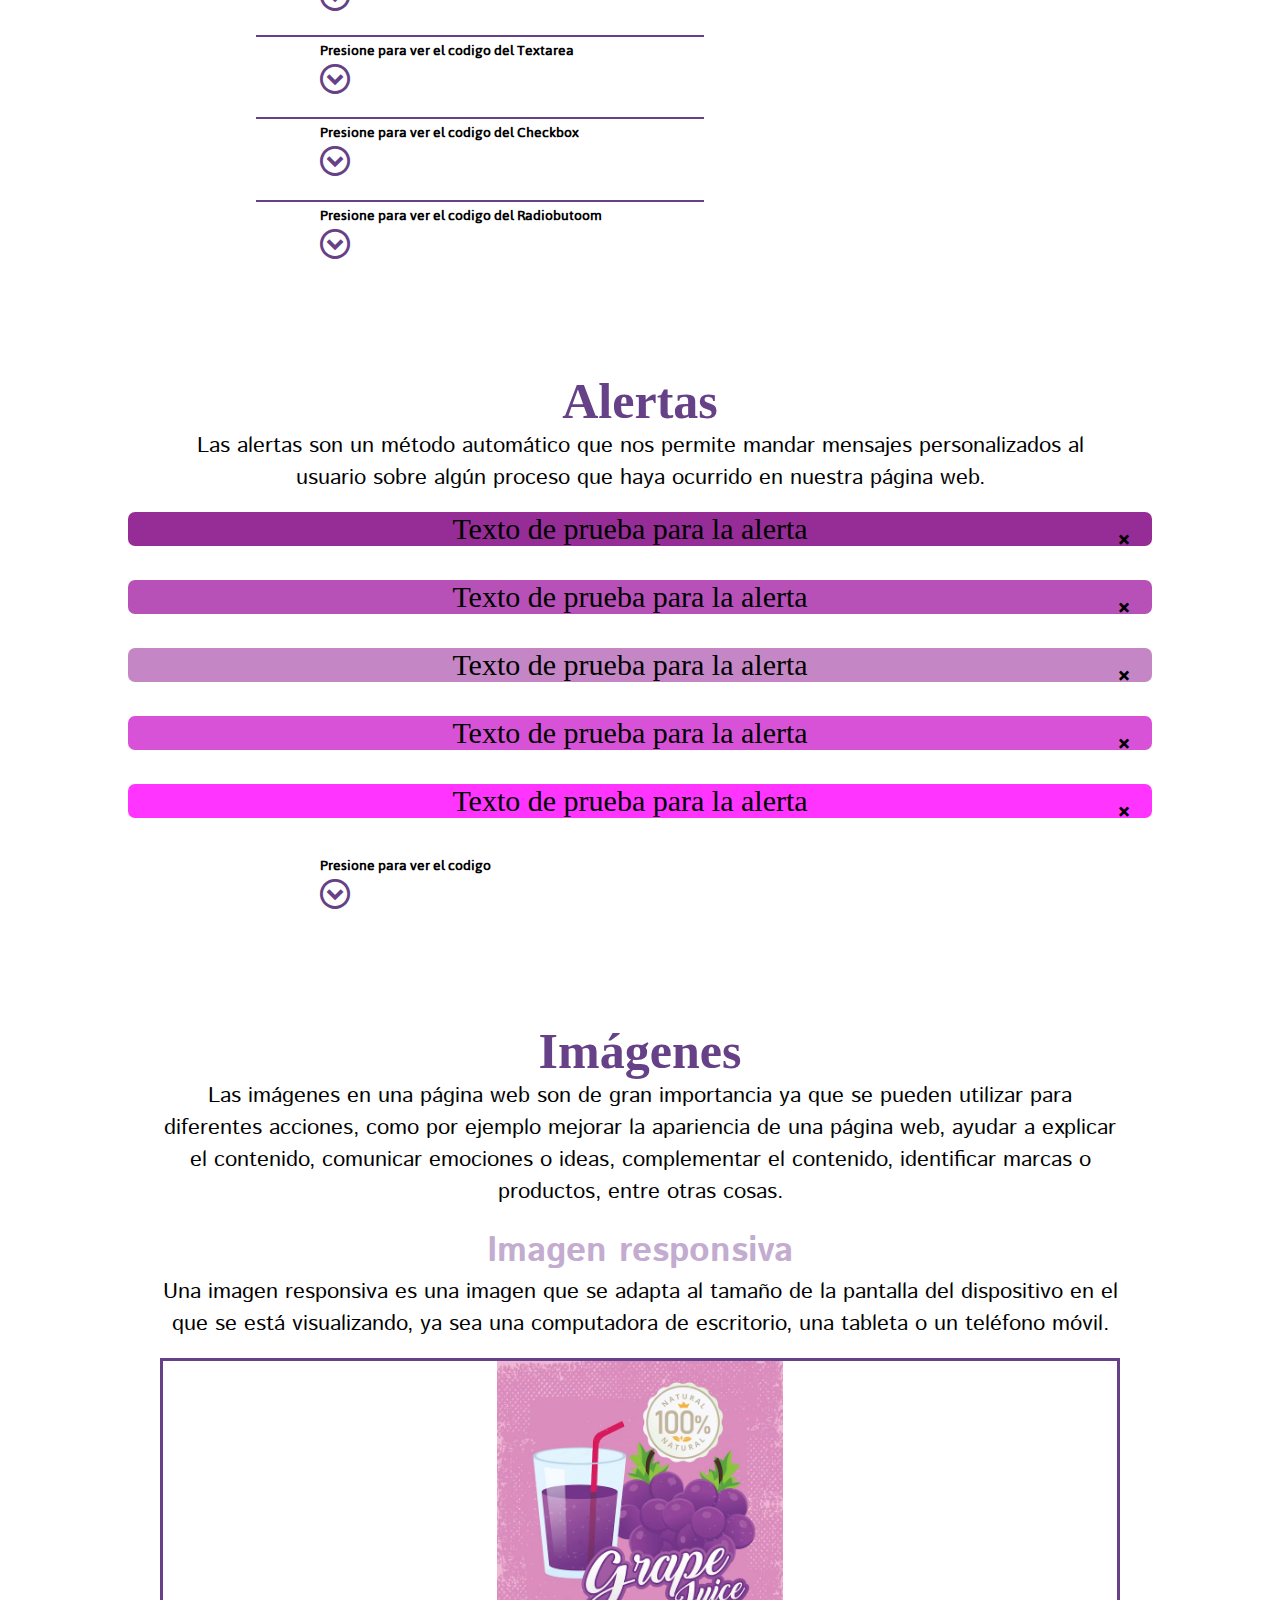
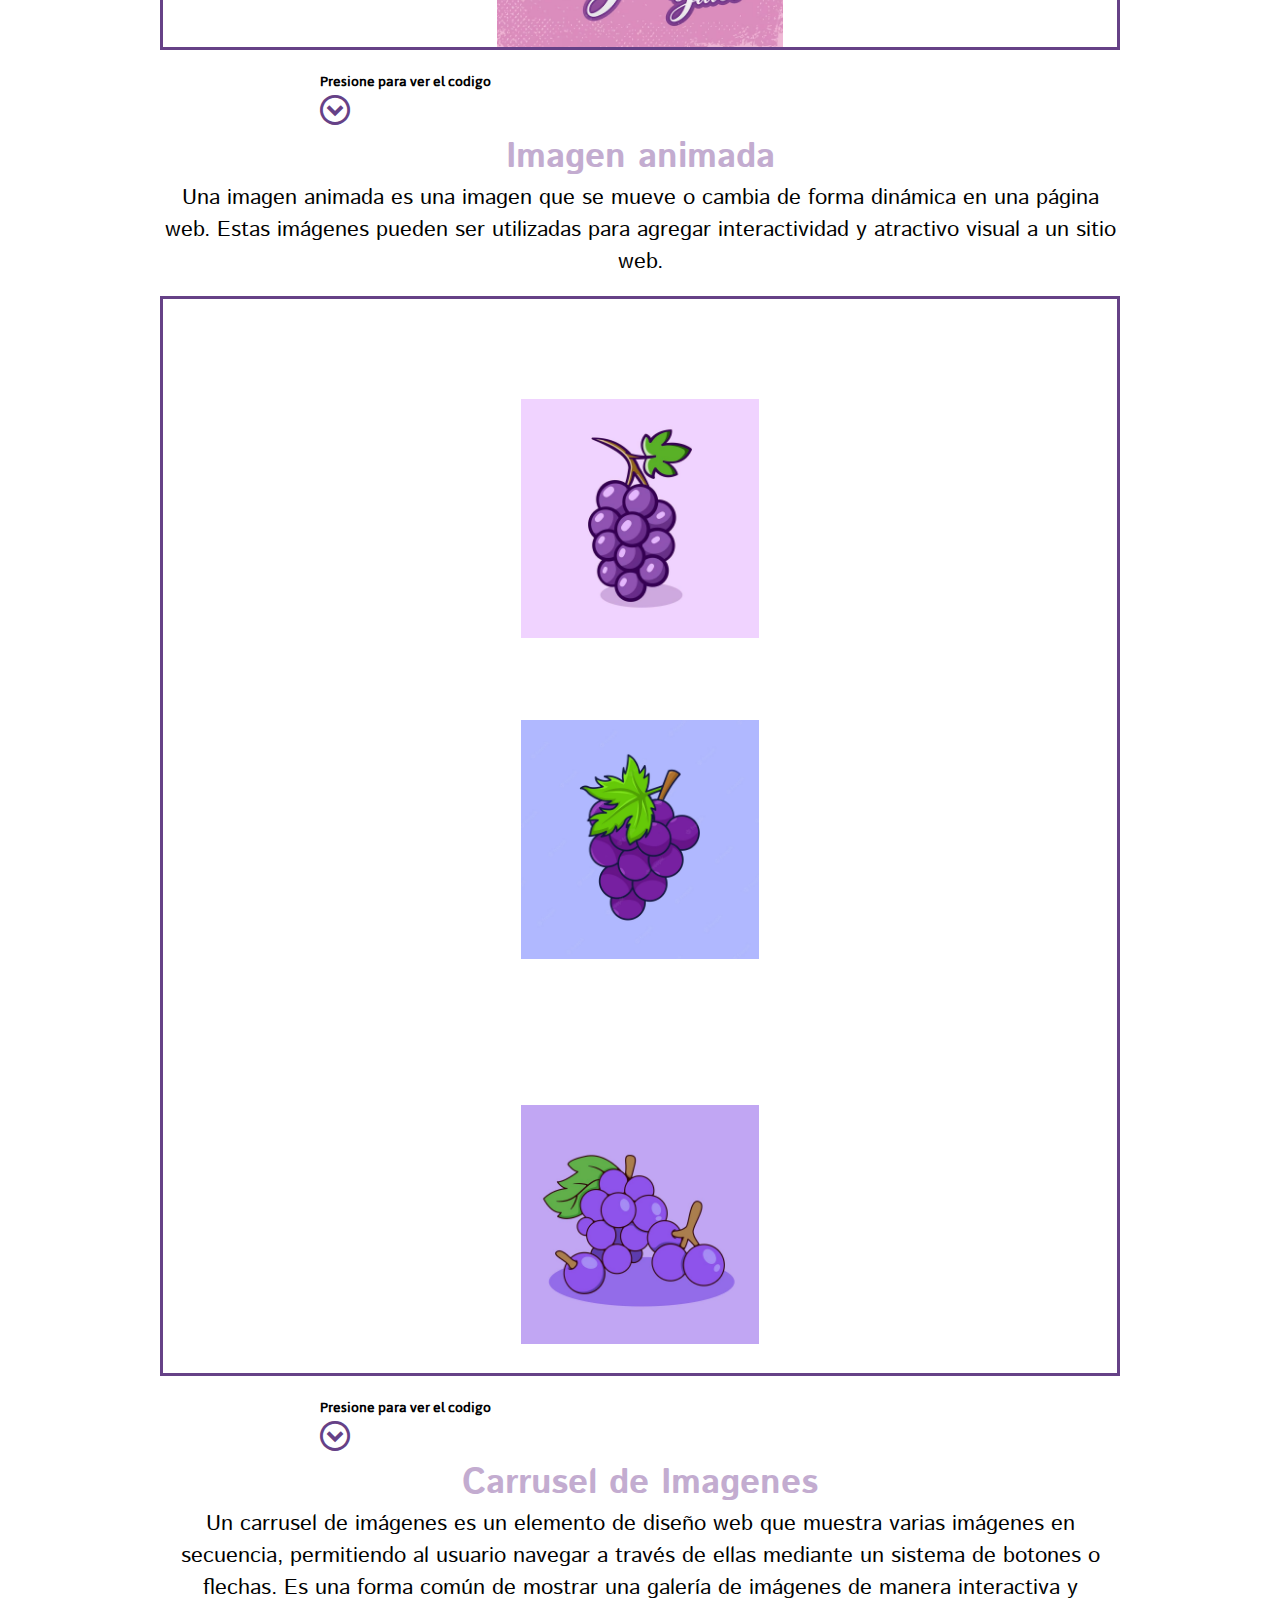
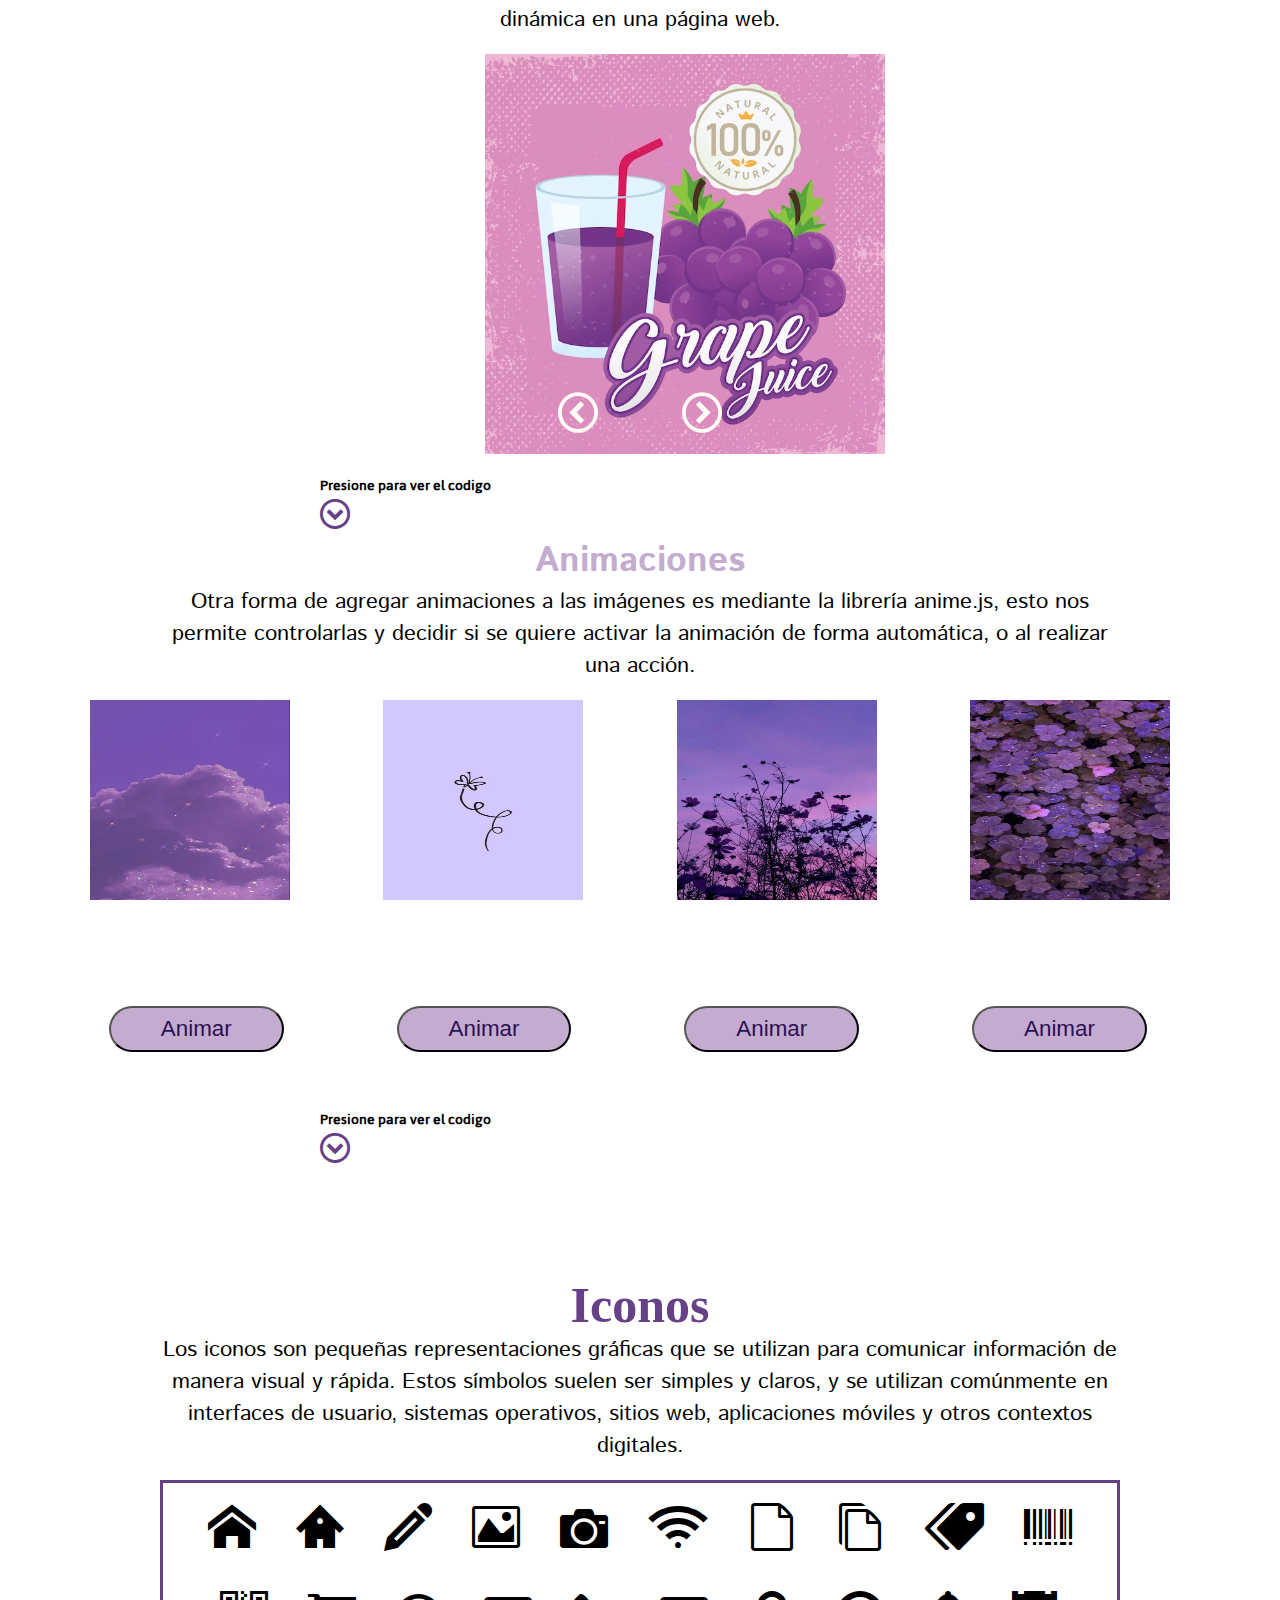
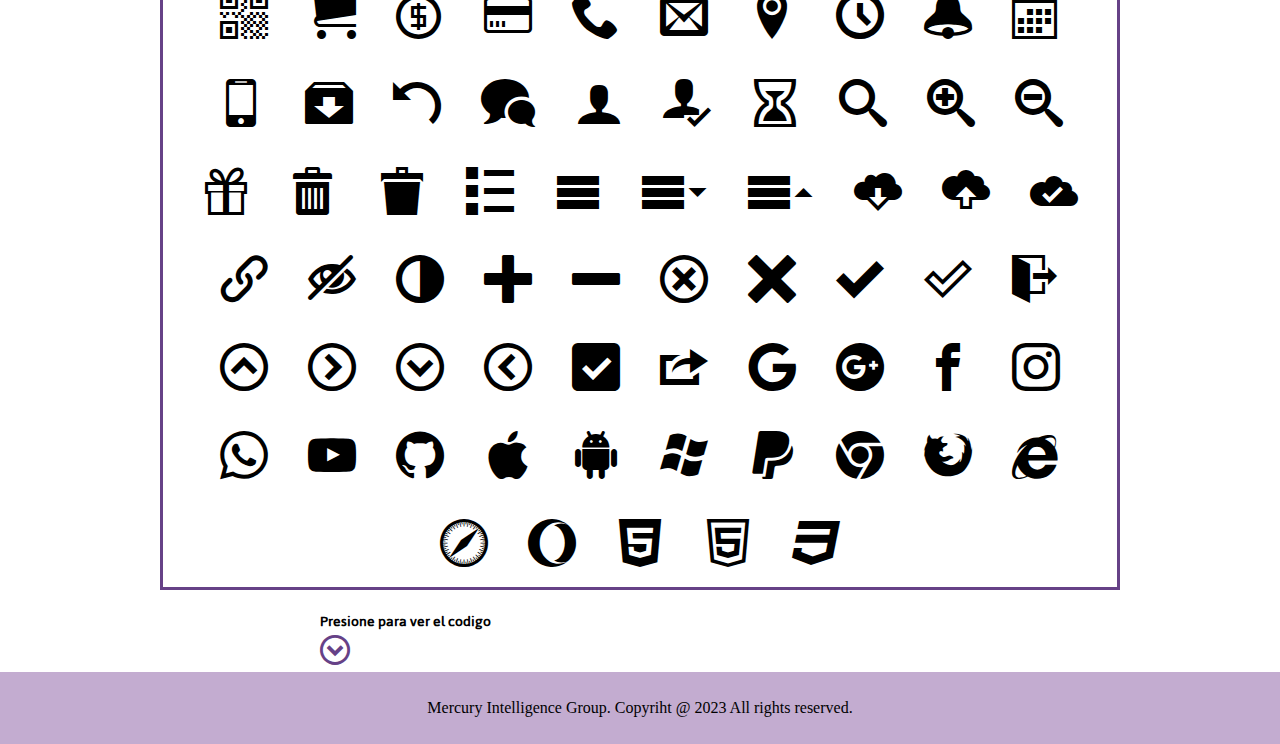
==== commit a6b854d1: "Merge branch 'main' of https://github.com/Fatima-isab/23A.PI.MercuryIntelligence.Fw.GrapeJuice" ====
--- a/componentes.html
+++ b/componentes.html
@@ -251,6 +251,23 @@
             <h6 id="cHs">Verde</h6>
         </div>
         <br>
+        <article class="codigo">
+            <p>Presione para ver el codigo</p>
+            <div id="showBtn4">
+                <spam class="icon-circle-down mdl-action"></spam>
+            </div>
+        </article>
+
+        <div class="alerti4 oculto" id="modAlert4">
+            <div class="alertiBox4">
+                <div id="alertiTxt">
+                    <img src="assets/img/Tipografia.jpg" id="imgCod" style="width: 400px; height: 250;">
+                </div>
+                <div id="alertiBtn4">
+                    <span class="icon-cross"></span>
+                </div>
+            </div>
+        </div>
 
         <h1 id="escritura"></h1>
         <h2 class="tipo">Elementos de escritura</h2>
--- a/assets/styles/componentes.css
+++ b/assets/styles/componentes.css
@@ -845,7 +845,9 @@
 #sidebar1.show {
   left: 0;
 }
-
+body.dark-mode #sidebar1{
+  background-color: var(--headerDark);
+}
 
 
 button span {
@@ -891,7 +893,7 @@
   display: none;
 }
 
-.alerti, .alerti1, .alerti2, .alerti3, .alerti4, .alerti5, .alerti6, .alerti7, .alerti8, .alerti9, .alerti10,
+.alerti,.alertic, .alertia, .alerti1, .alerti2, .alerti3, .alerti4, .alerti5, .alerti6, .alerti7, .alerti8, .alerti9, .alerti10,
 .alerti11, .alerti12, .alerti13, .alerti14, .alerti15, .alerti16, .alerti17, .alerti18 {
   width: 100vw;
   height: 100vh;
@@ -901,7 +903,7 @@
   background: rgba(235, 225, 239, 0.4);
 }
 /*para imagenes anchas*/
-.alerti .alertiBox, .alerti4 .alertiBox4, .alerti5 .alertiBox5, .alerti6 .alertiBox6, .alerti7 .alertiBox7
+.alerti .alertiBox, .alertic .alerticBox,.alertia .alertiBoxa, .alerti4 .alertiBox4, .alerti5 .alertiBox5, .alerti6 .alertiBox6, .alerti7 .alertiBox7
 , .alerti8 .alertiBox8, .alerti9 .alertiBox9, .alerti15 .alertiBox15{
   position: relative;
   justify-content: center;
@@ -940,17 +942,17 @@
   left: 40%;
 
 }
-.alerti #alertiBtn,.alerti1 #alertiBtn1, .alerti2 #alertiBtn2, .alerti3 #alertiBtn3, .alerti4 #alertiBtn4,
+.alerti #alertiBtn, .alertic #alerticBtn, .alertia #alertiBtna, .alerti1 #alertiBtn1, .alerti2 #alertiBtn2, .alerti3 #alertiBtn3, .alerti4 #alertiBtn4,
 .alerti5 #alertiBtn5,.alerti6 #alertiBtn6,.alerti7 #alertiBtn7,.alerti8 #alertiBtn8,.alerti9 #alertiBtn9
 ,.alerti10 #alertiBtn10,.alerti11 #alertiBtn11,.alerti12 #alertiBtn12,.alerti13 #alertiBtn13,.alerti14 #alertiBtn14,.alerti15 #alertiBtn15,.alerti16 #alertiBtn16,.alerti17 #alertiBtn17,.alerti18 #alertiBtn18{
   position: absolute;
   float: right;
   top: 2vh;
   right: 2vh;
-  padding: 0.1px;
+  padding: 1px;
   text-align: center;
   background: crimson;
-  border-radius: 50%;
+  border-radius: 100%;
   font-size: 15px;
   cursor: pointer;
 }
@@ -1028,3 +1030,62 @@
   }
 
 }
+/*Animacion*/
+section img{
+  position: flex;
+  top:0;
+  left: 0;
+  width: 100%;
+  height: 50vh;
+  margin-left: 7%;
+  pointer-events: none;
+}
+section img#uno{
+  left: 13%;
+  bottom: 10;
+  top:initial;
+  z-index: 1000;
+}
+section img#dos{
+  left: 33%;
+  bottom: 10;
+  top:initial;
+  z-index: 1000;
+}
+section img#tres{
+  left: 53%;
+  bottom: 10;
+  top:initial;
+  z-index: 1000;
+}
+section img#cuatro{
+  left: 73%;
+  bottom: 10;
+  top:initial;
+  z-index: 1000;
+}
+
+#btn1, #btn2, #btn3, #btn4{
+  position: flex;
+  top: 50%;
+  margin-top: 8%; 
+  text-decoration: none;
+  padding: 8px 50px;
+  background:var(--Bajo);
+  border-radius: 40px;
+  font-size: 1.4em;
+  color: #2b1055;
+  z-index: 10000;
+}
+#btn1{
+  margin-left: 8.5%;
+}
+#btn2{
+margin-left: 8.5%;
+}
+#btn3{
+  margin-left: 8.5%;
+}
+#btn4{
+  margin-left: 8.5%;
+}
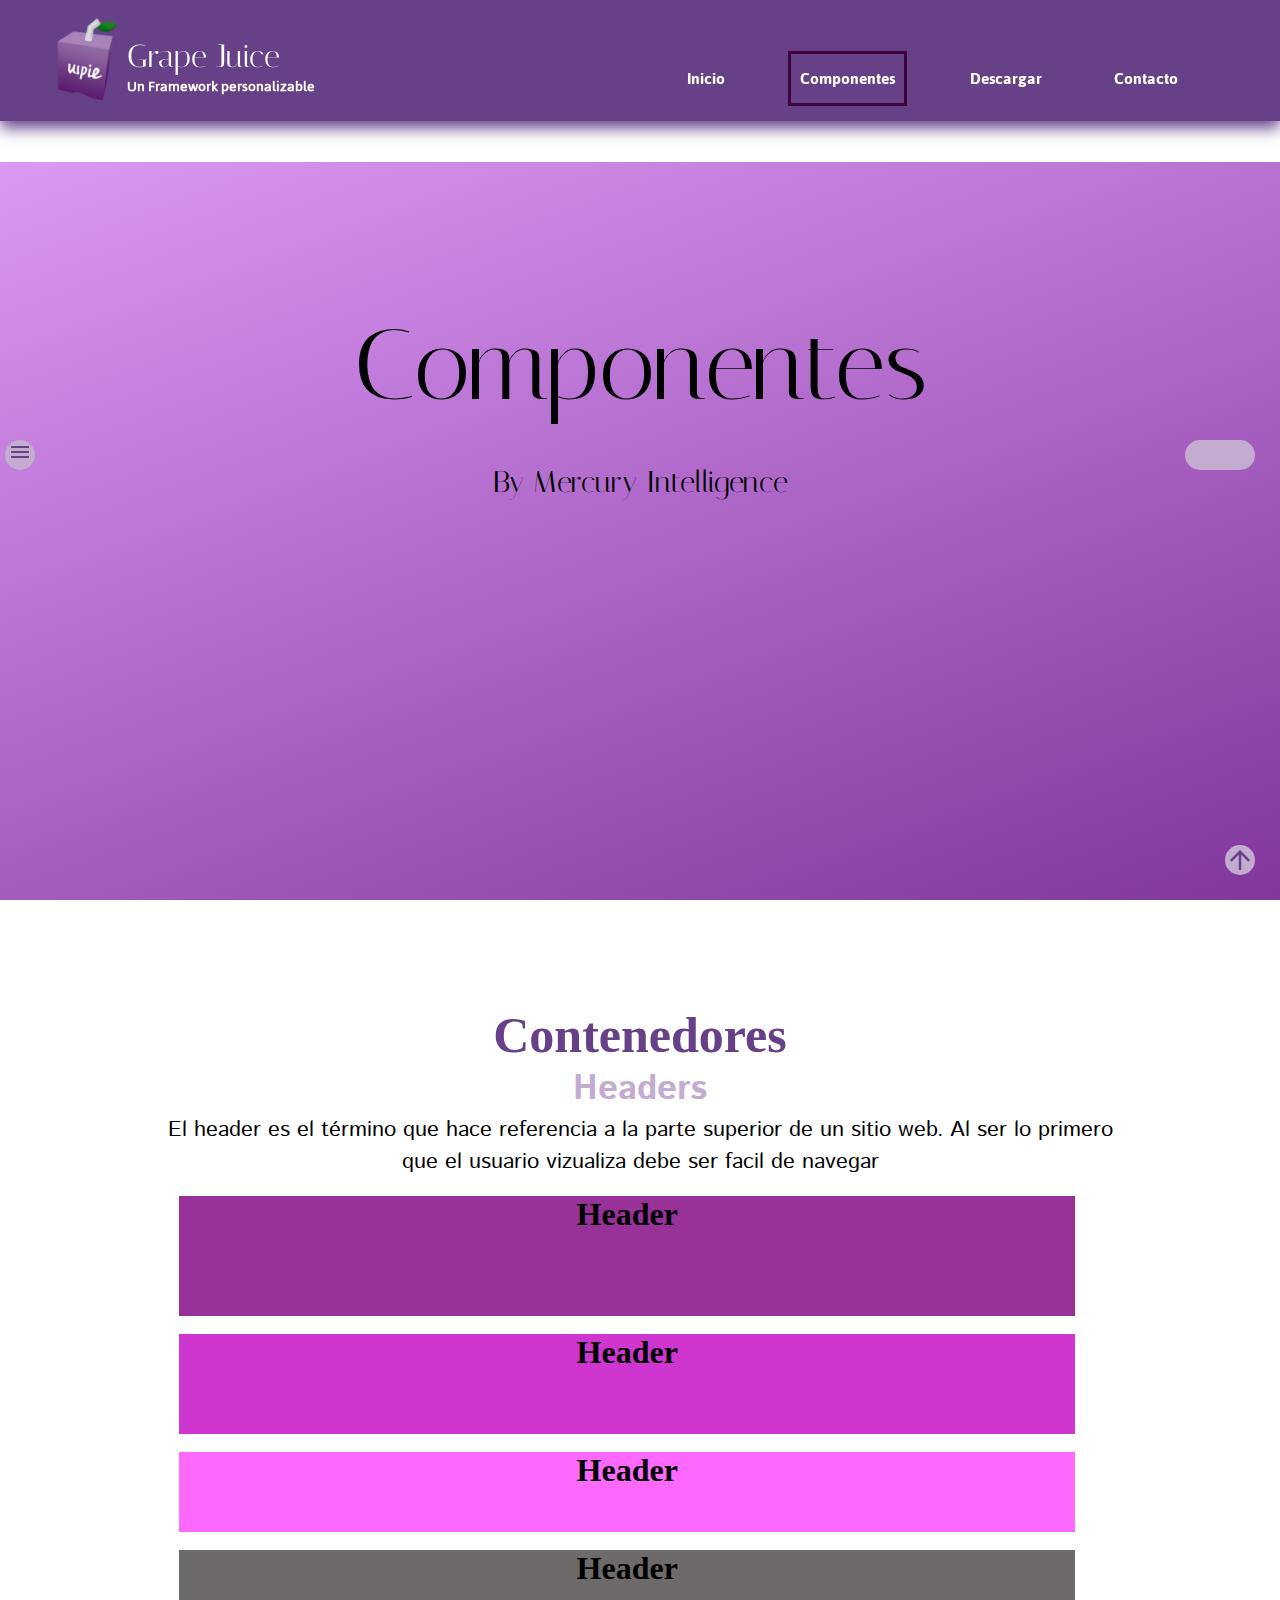
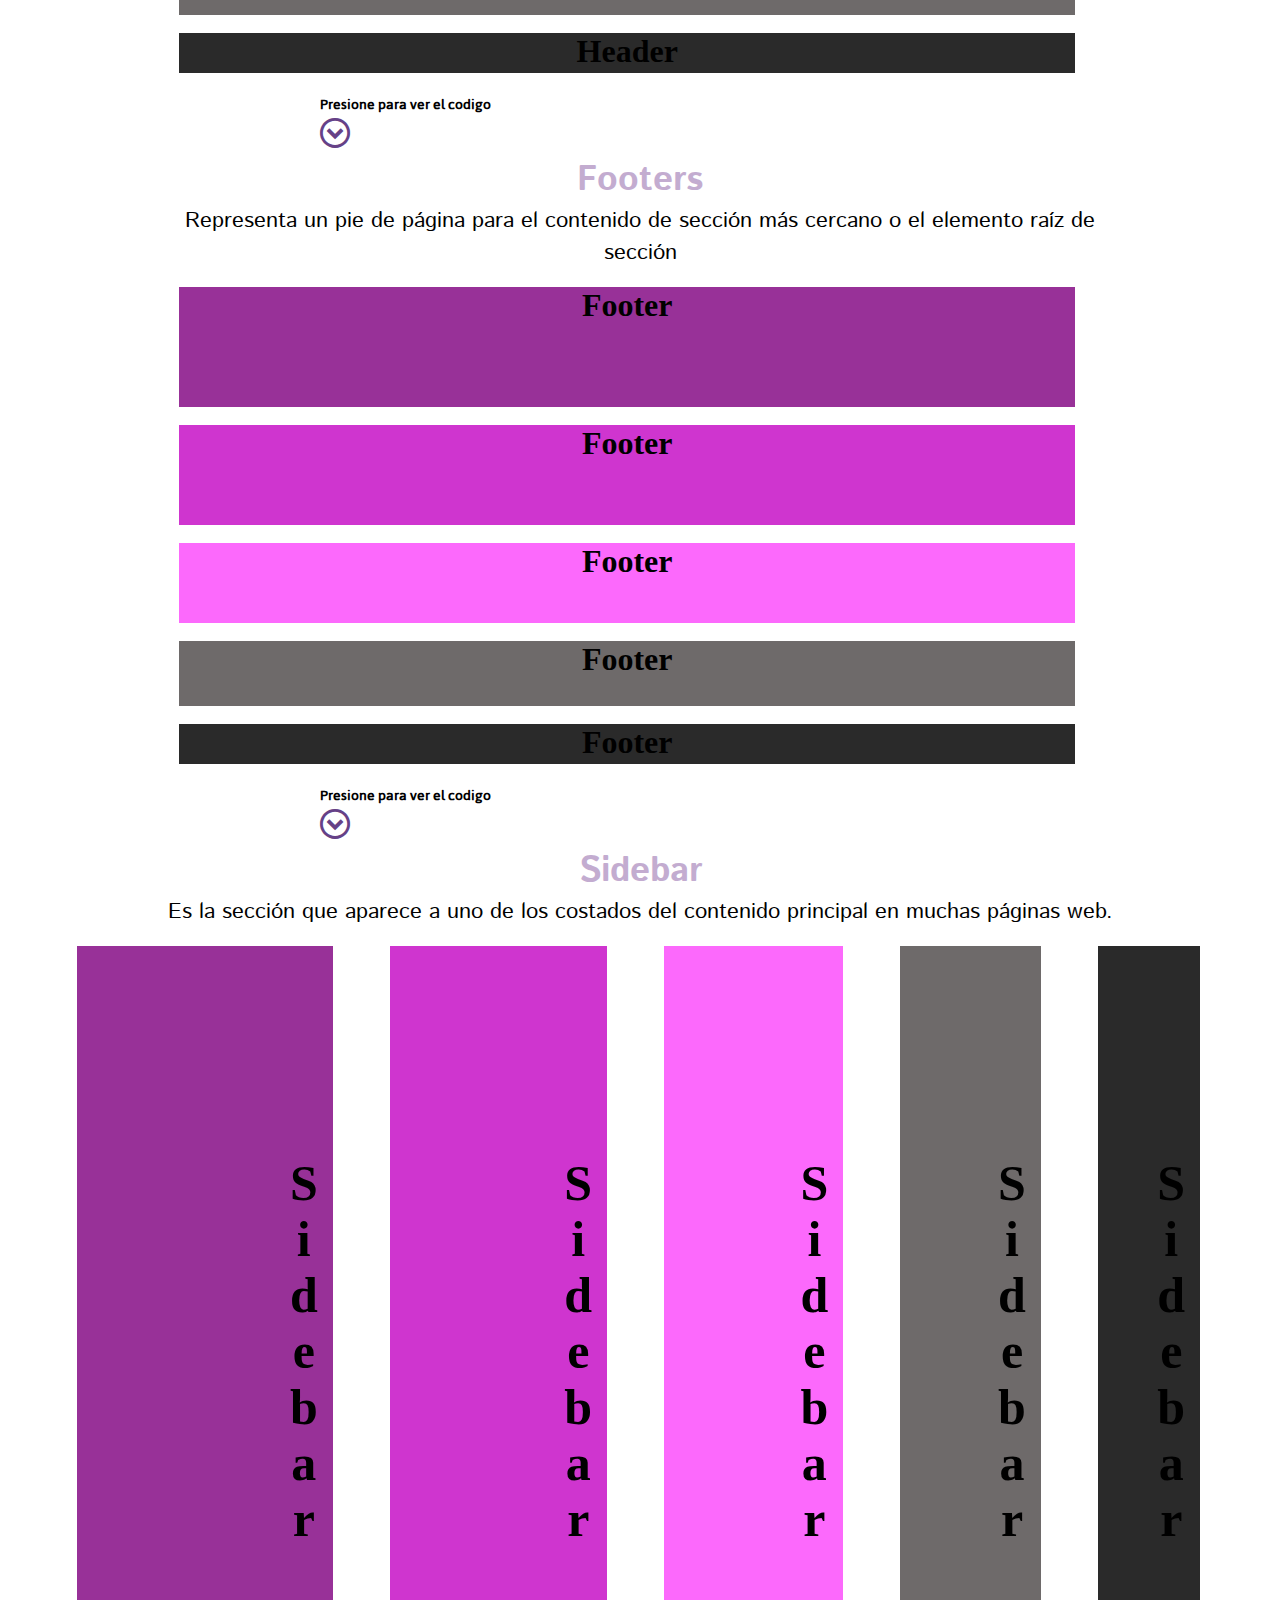
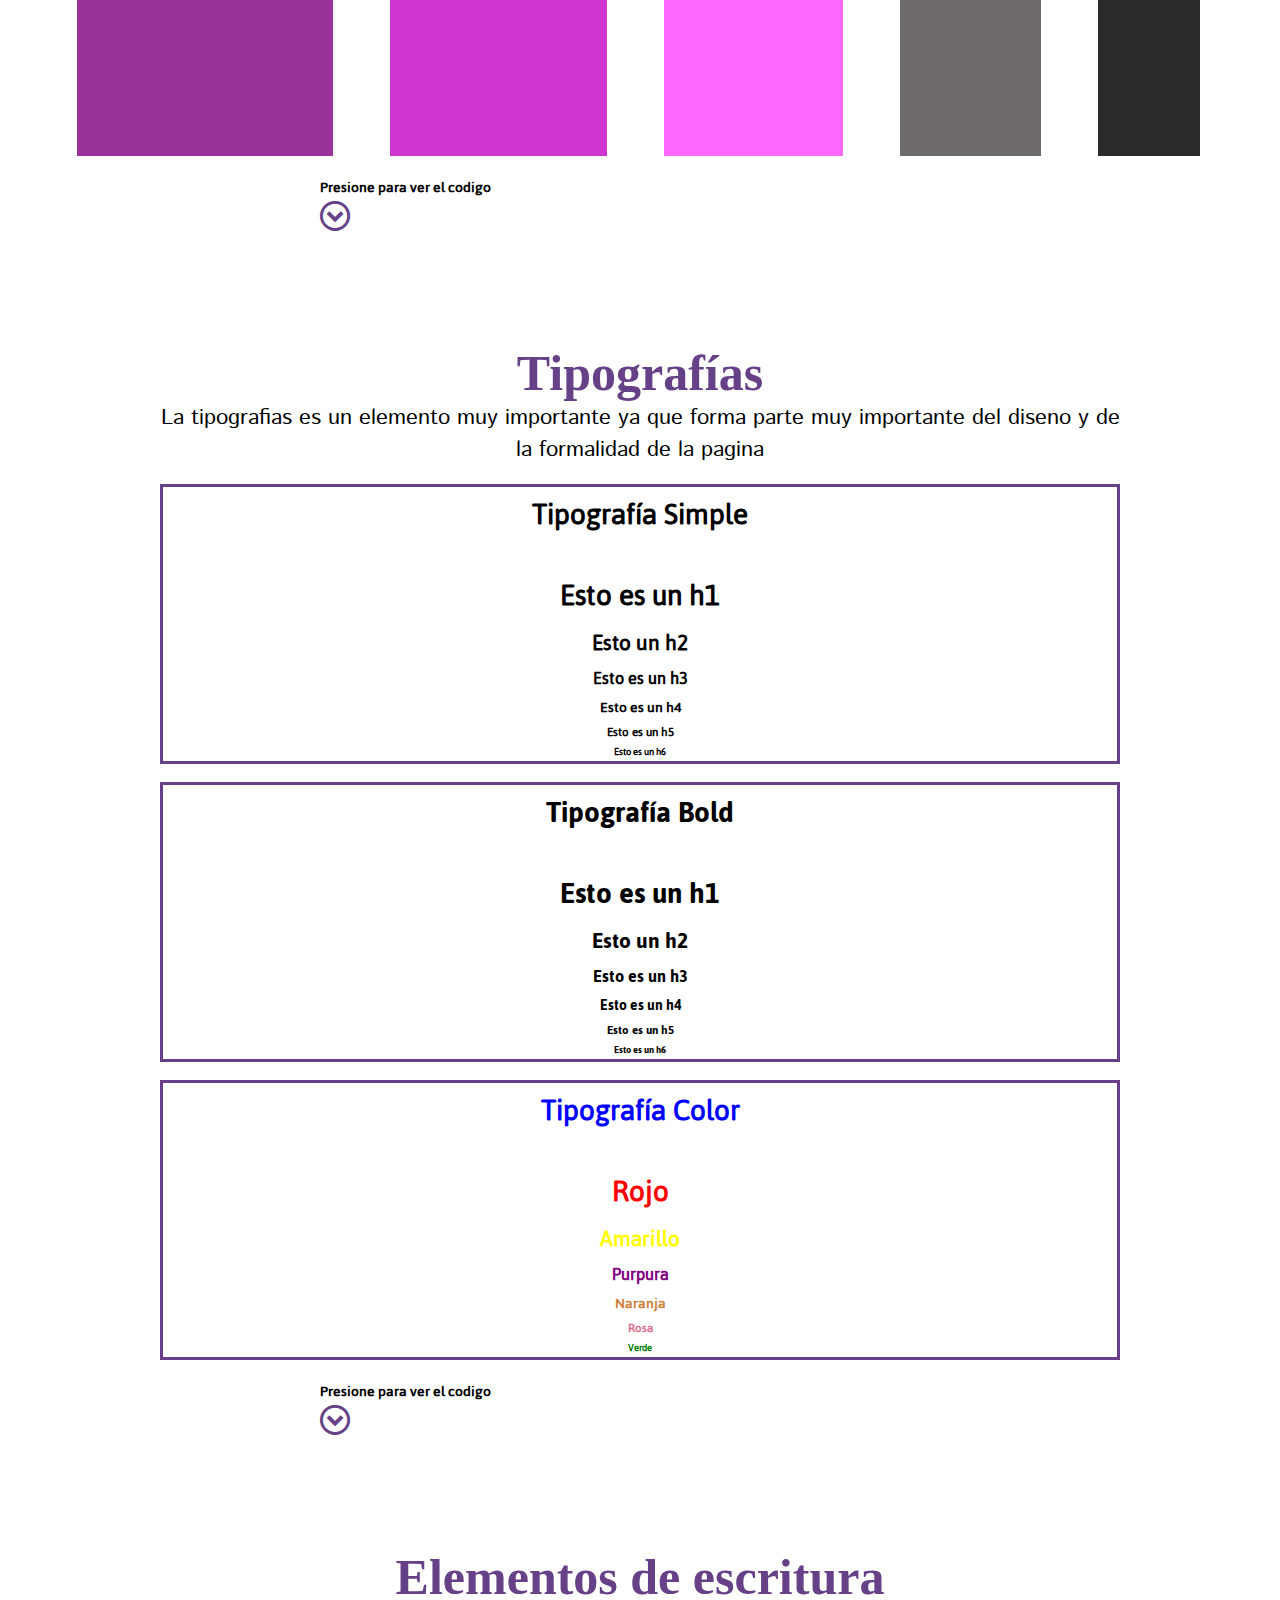
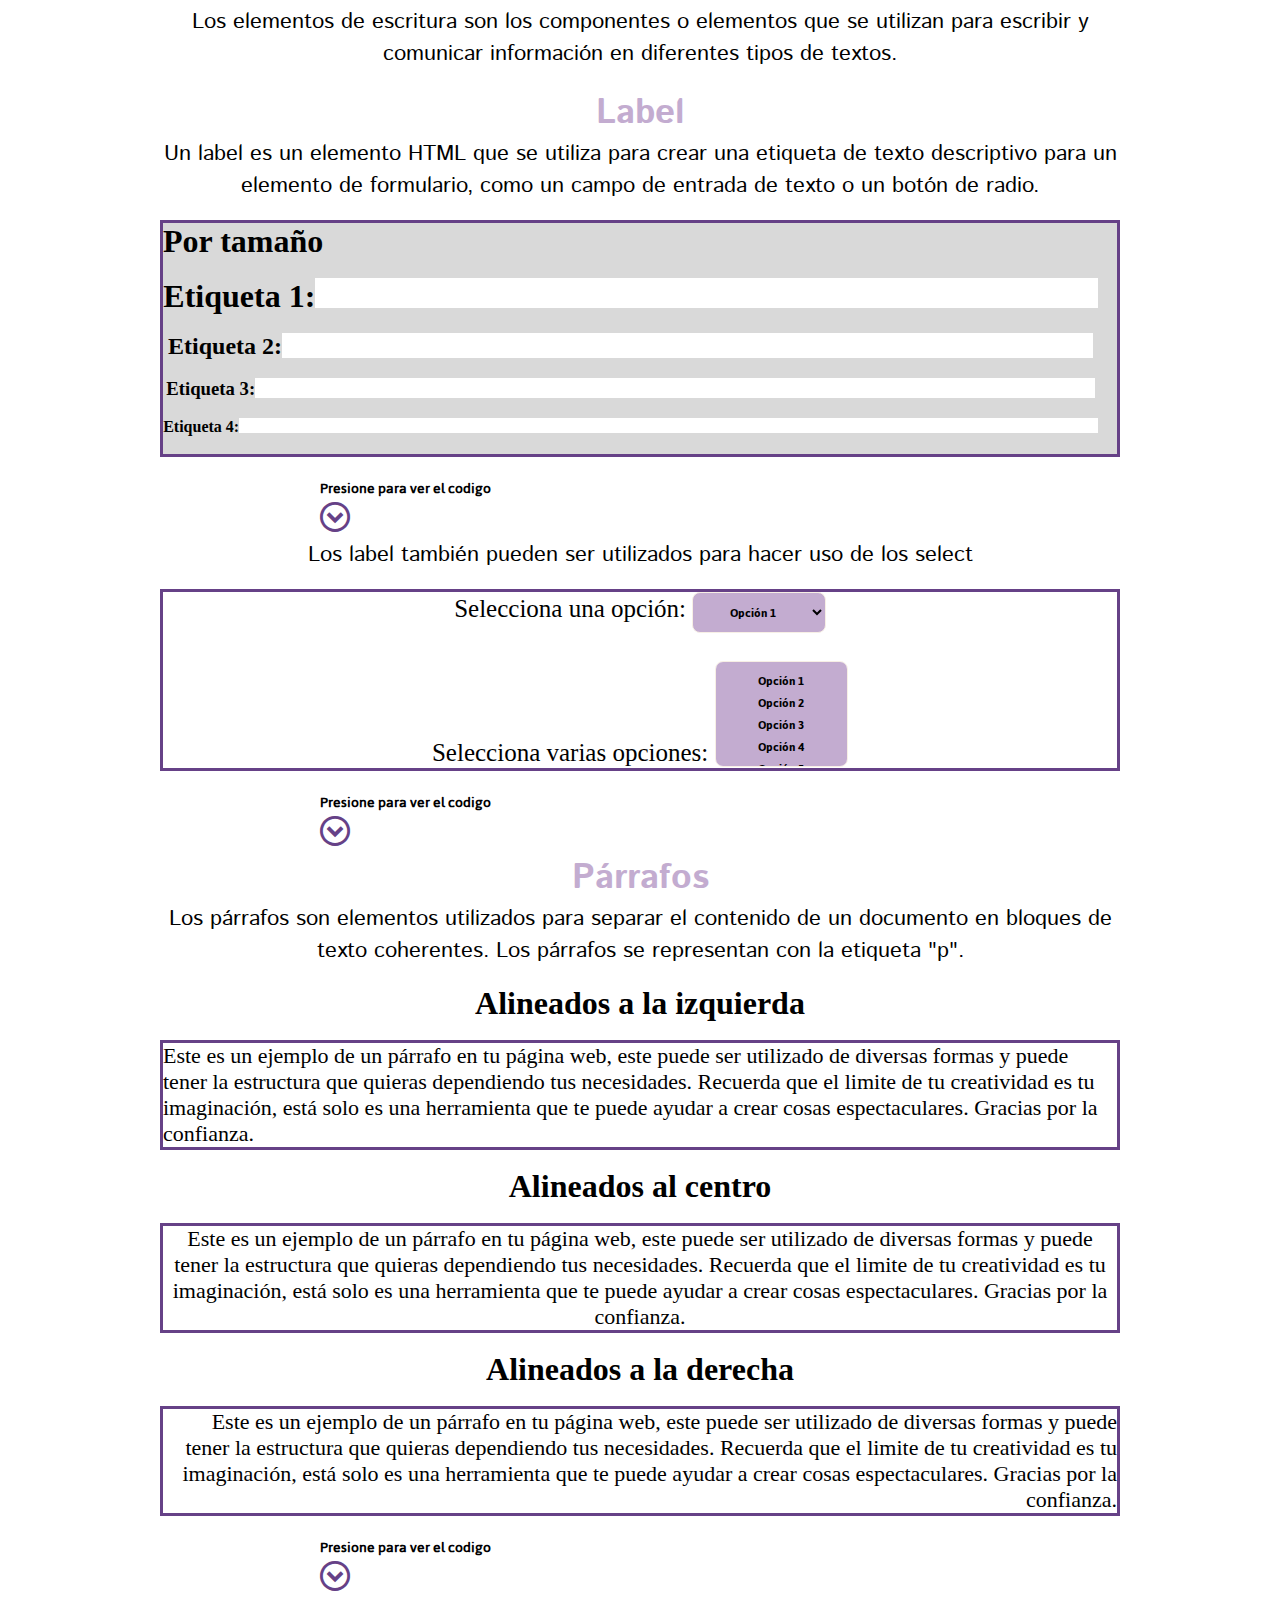
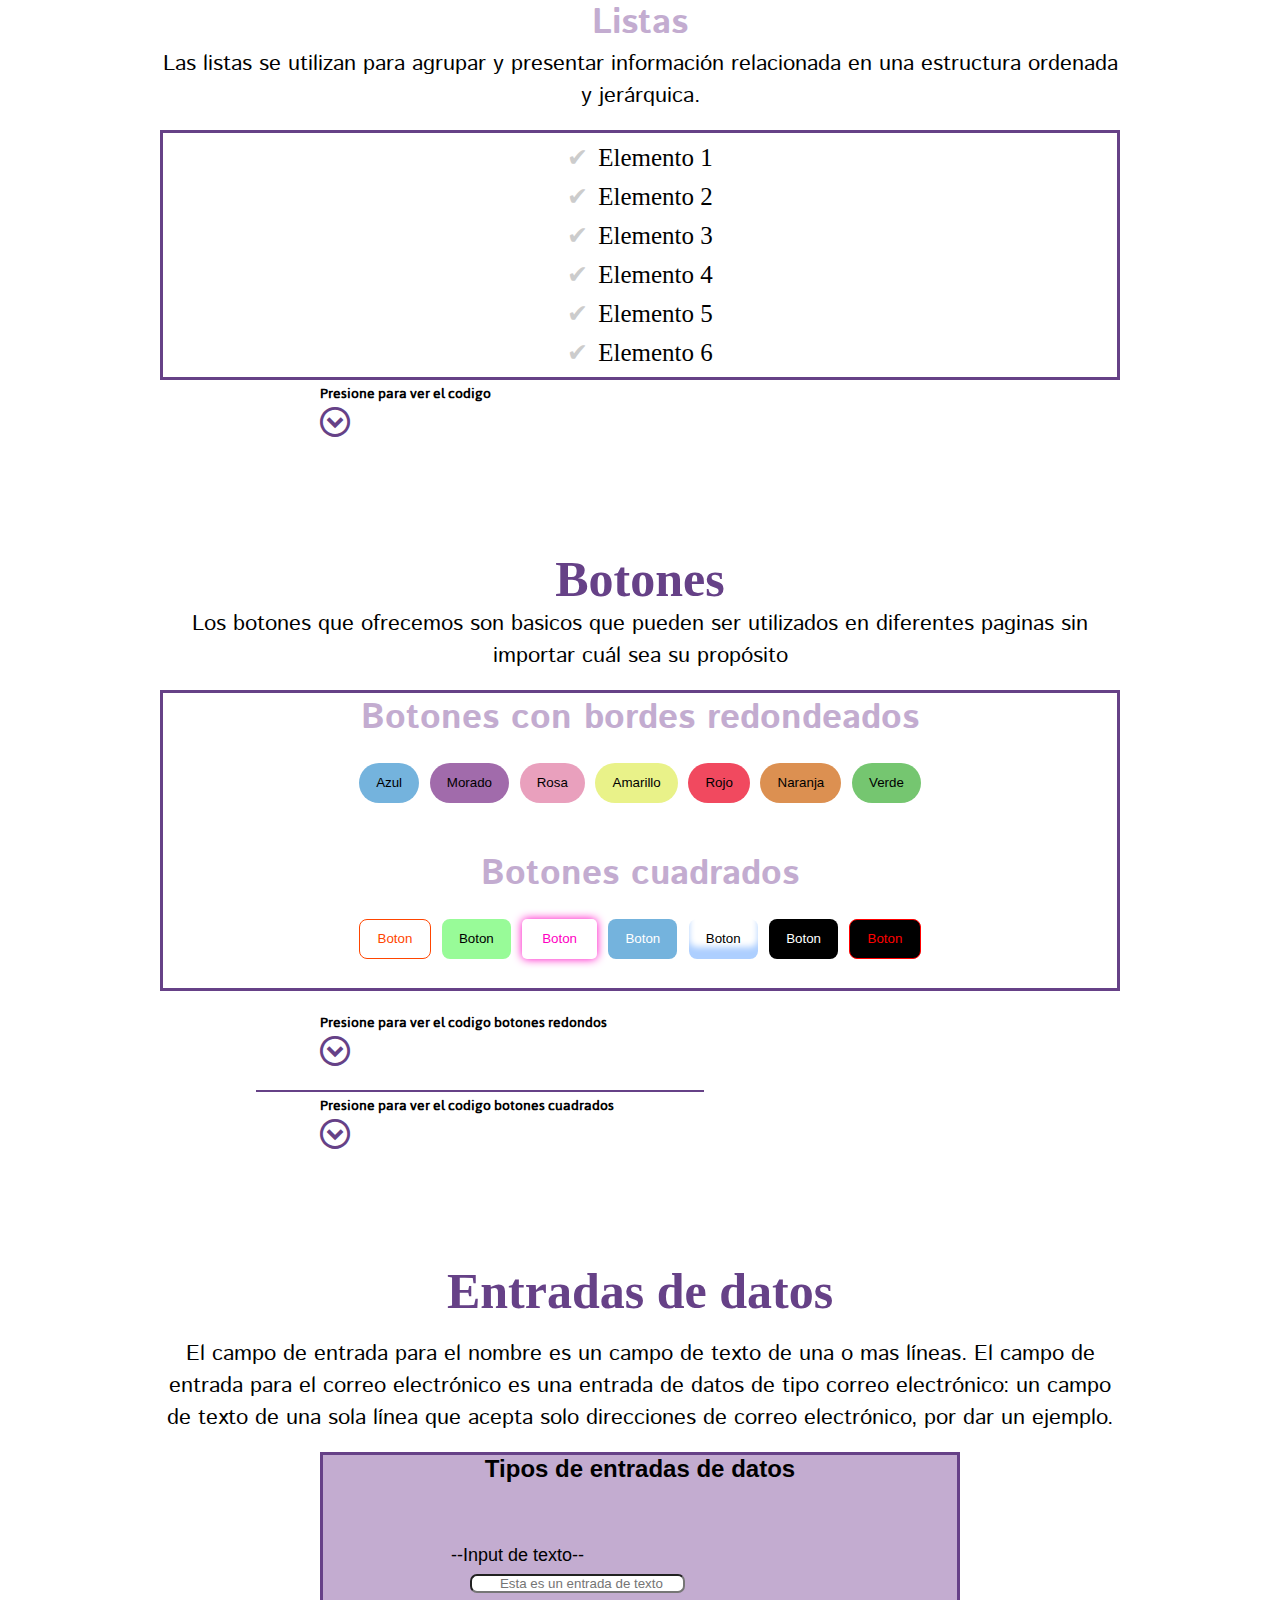
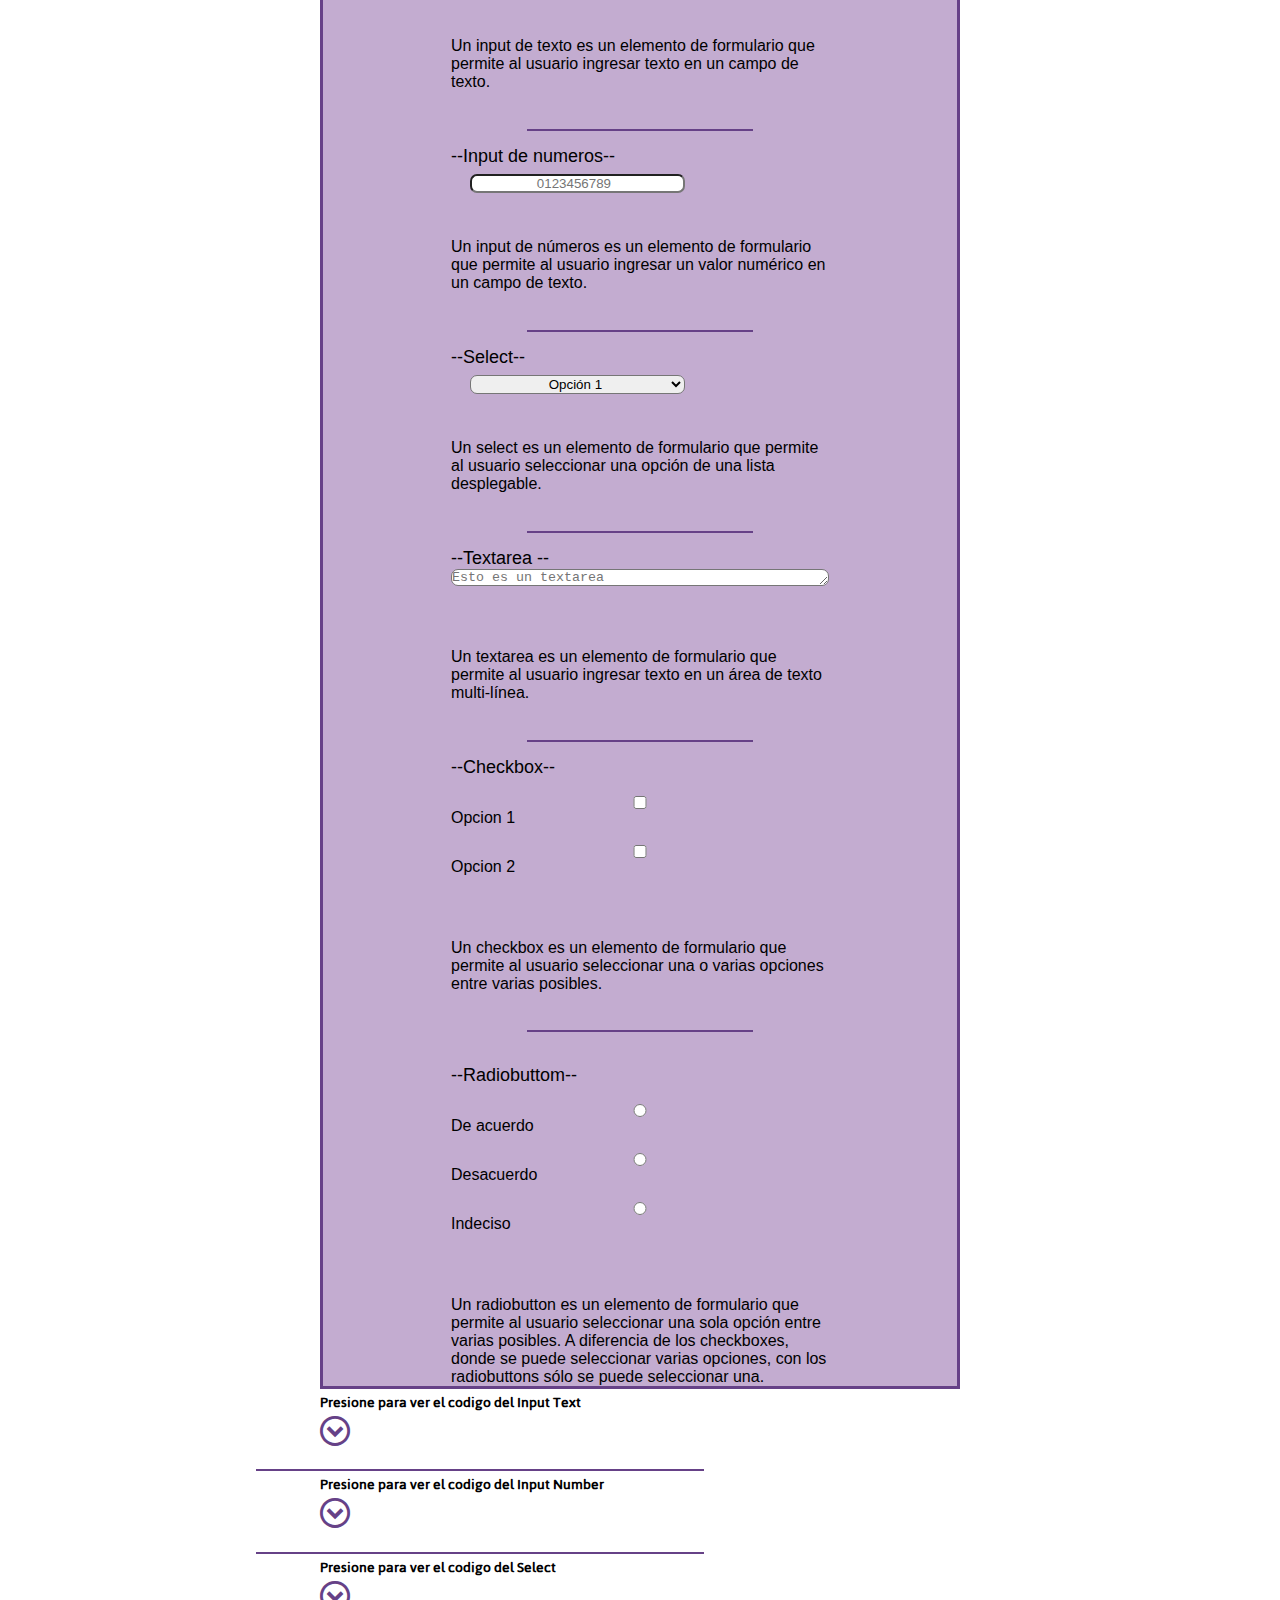
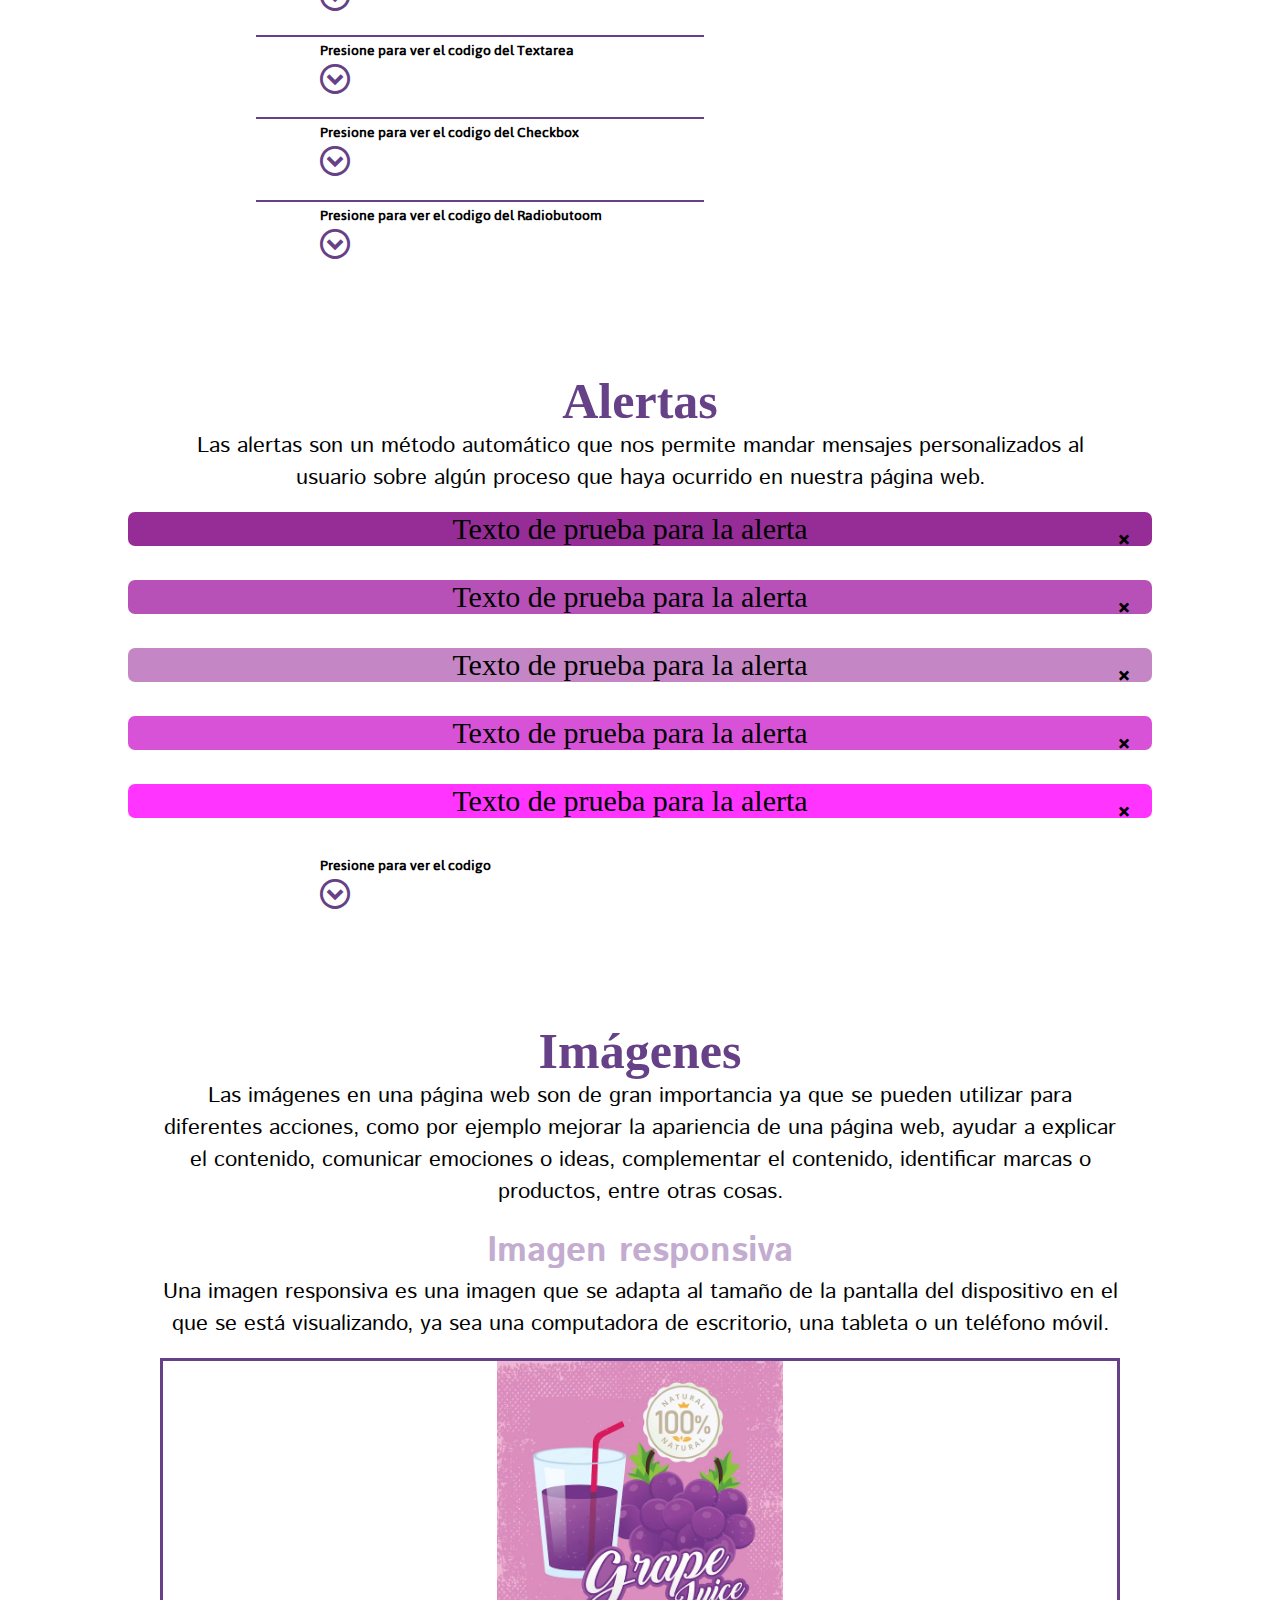
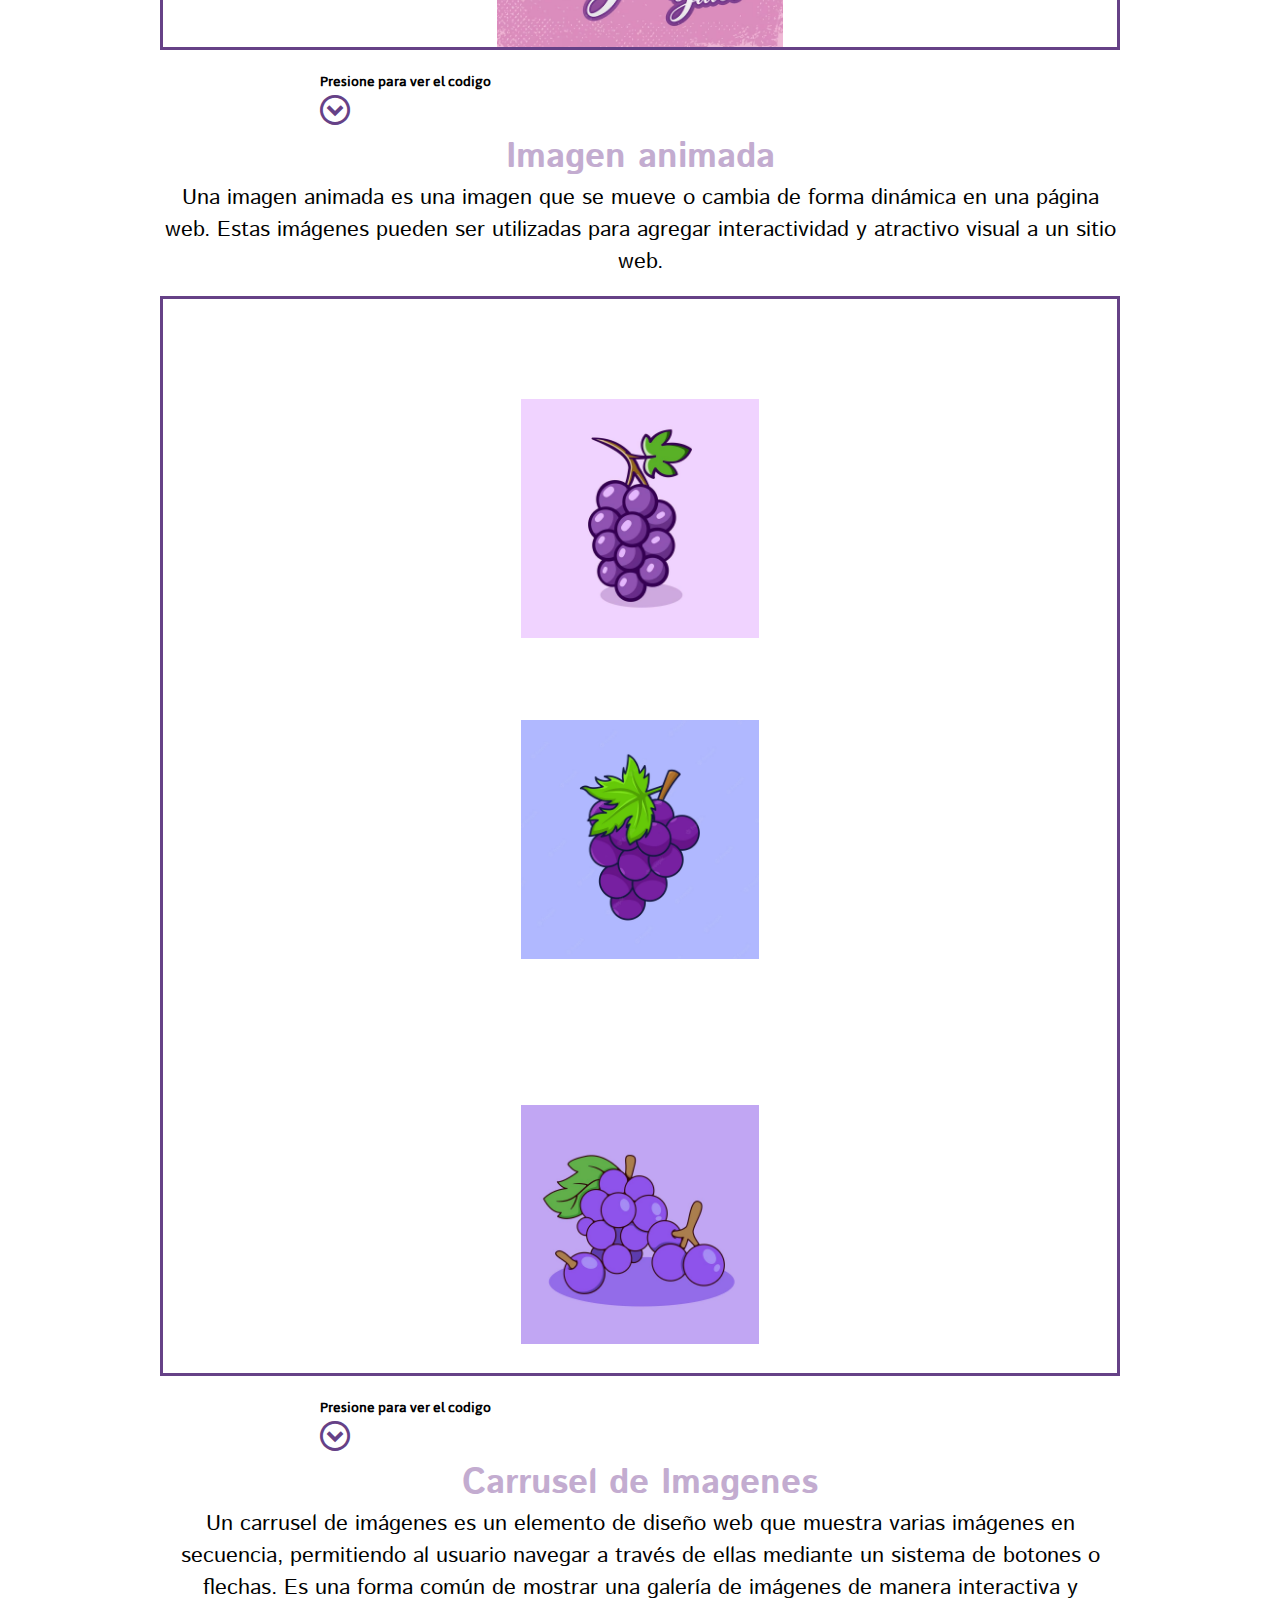
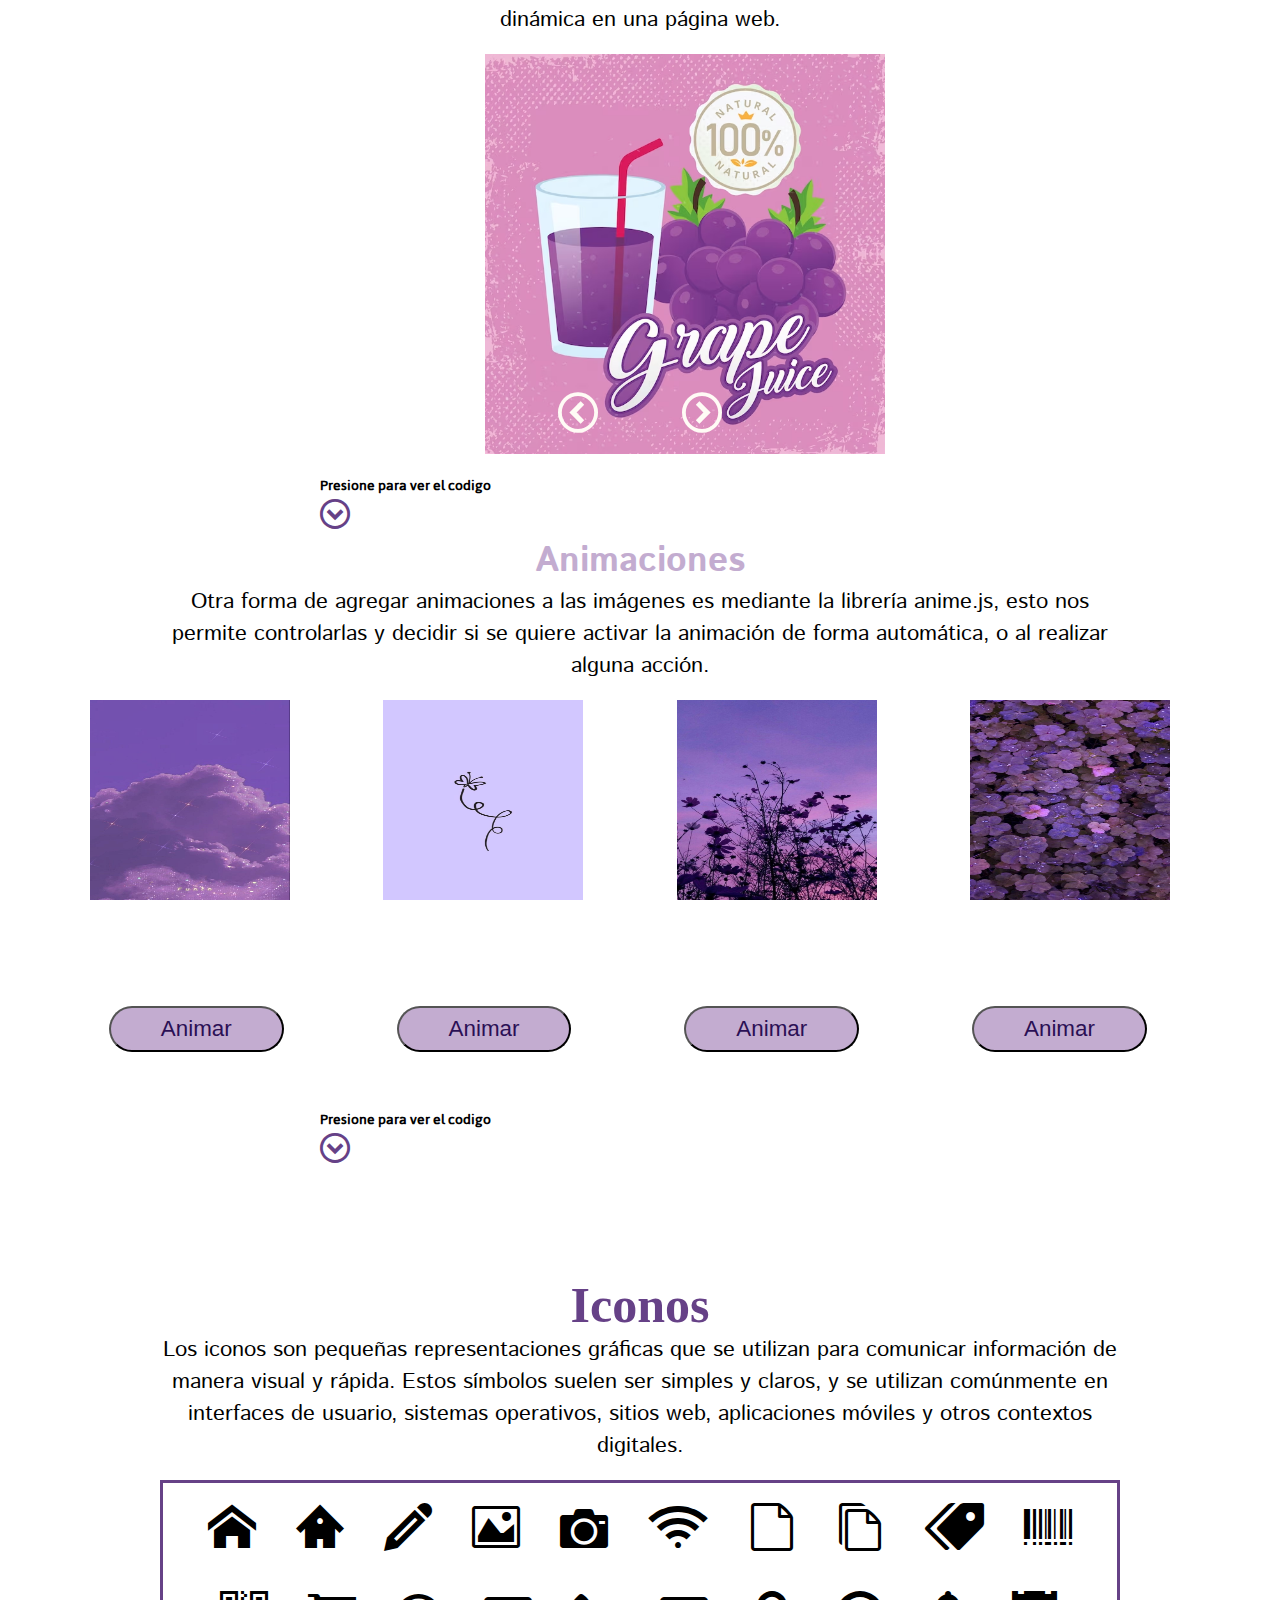
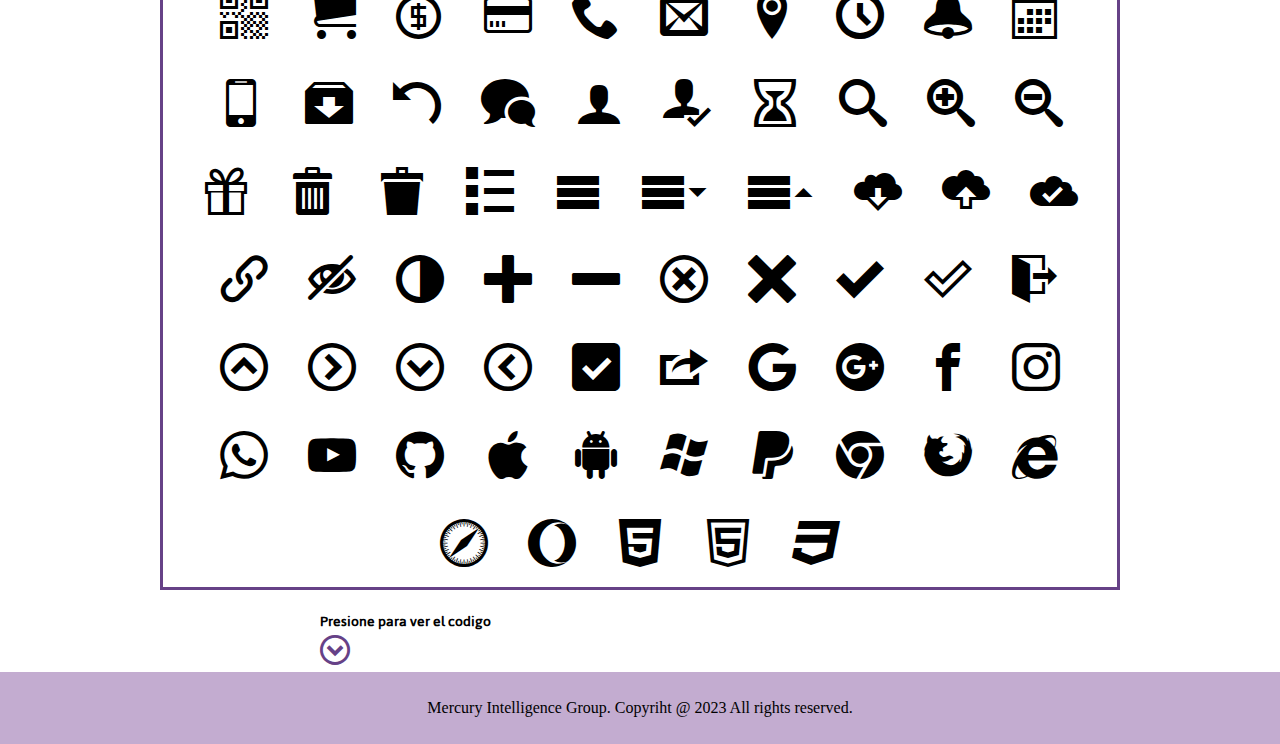
==== commit d083d82c: "21/03" ====
--- a/componentes.html
+++ b/componentes.html
@@ -863,7 +863,7 @@
 
         <h3 id="sub">Animaciones</h3>
         <p id="pHead">Otra forma de agregar animaciones a las imágenes es mediante la librería anime.js, esto nos
-            permite controlarlas y decidir si se quiere activar la animación de forma automática, o al realizar una
+            permite controlarlas y decidir si se quiere activar la animación de forma automática, o al realizar alguna
             acción.
         <p><br>
         <div class="animaciones"></div>
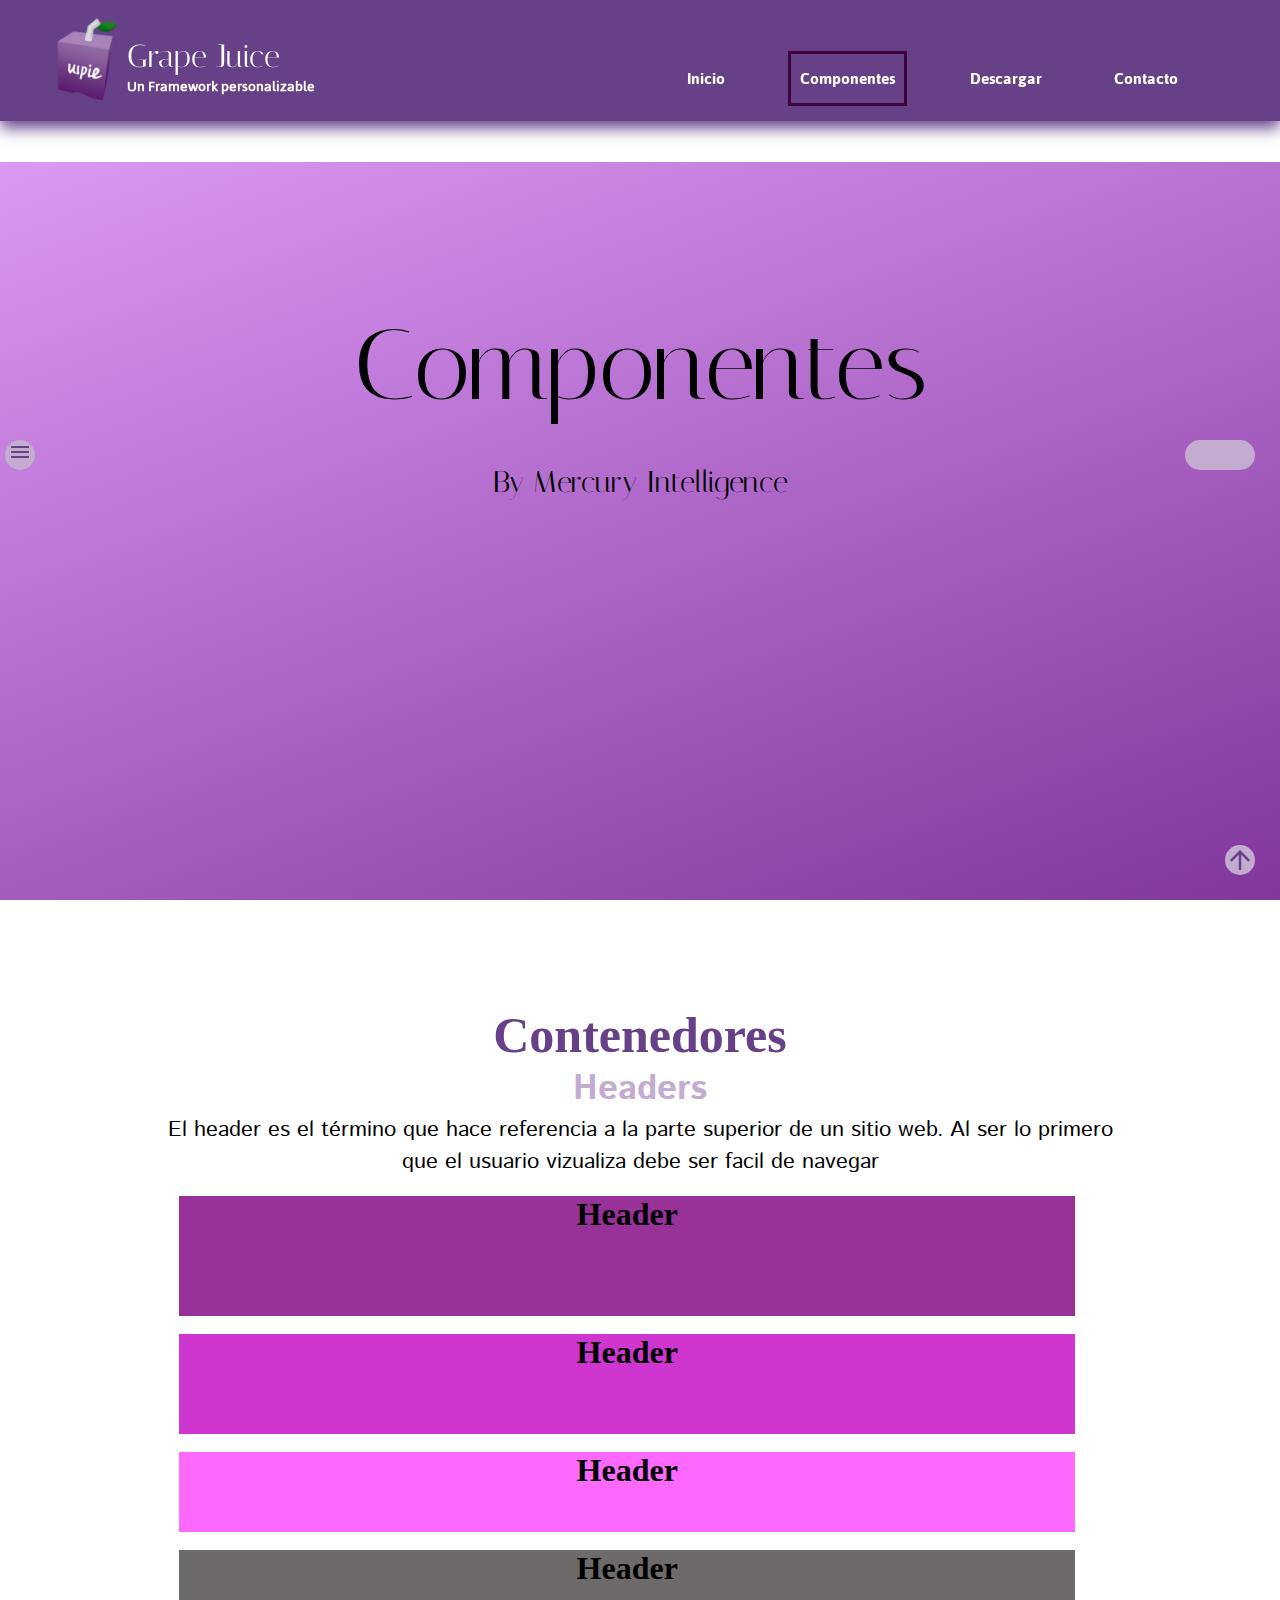
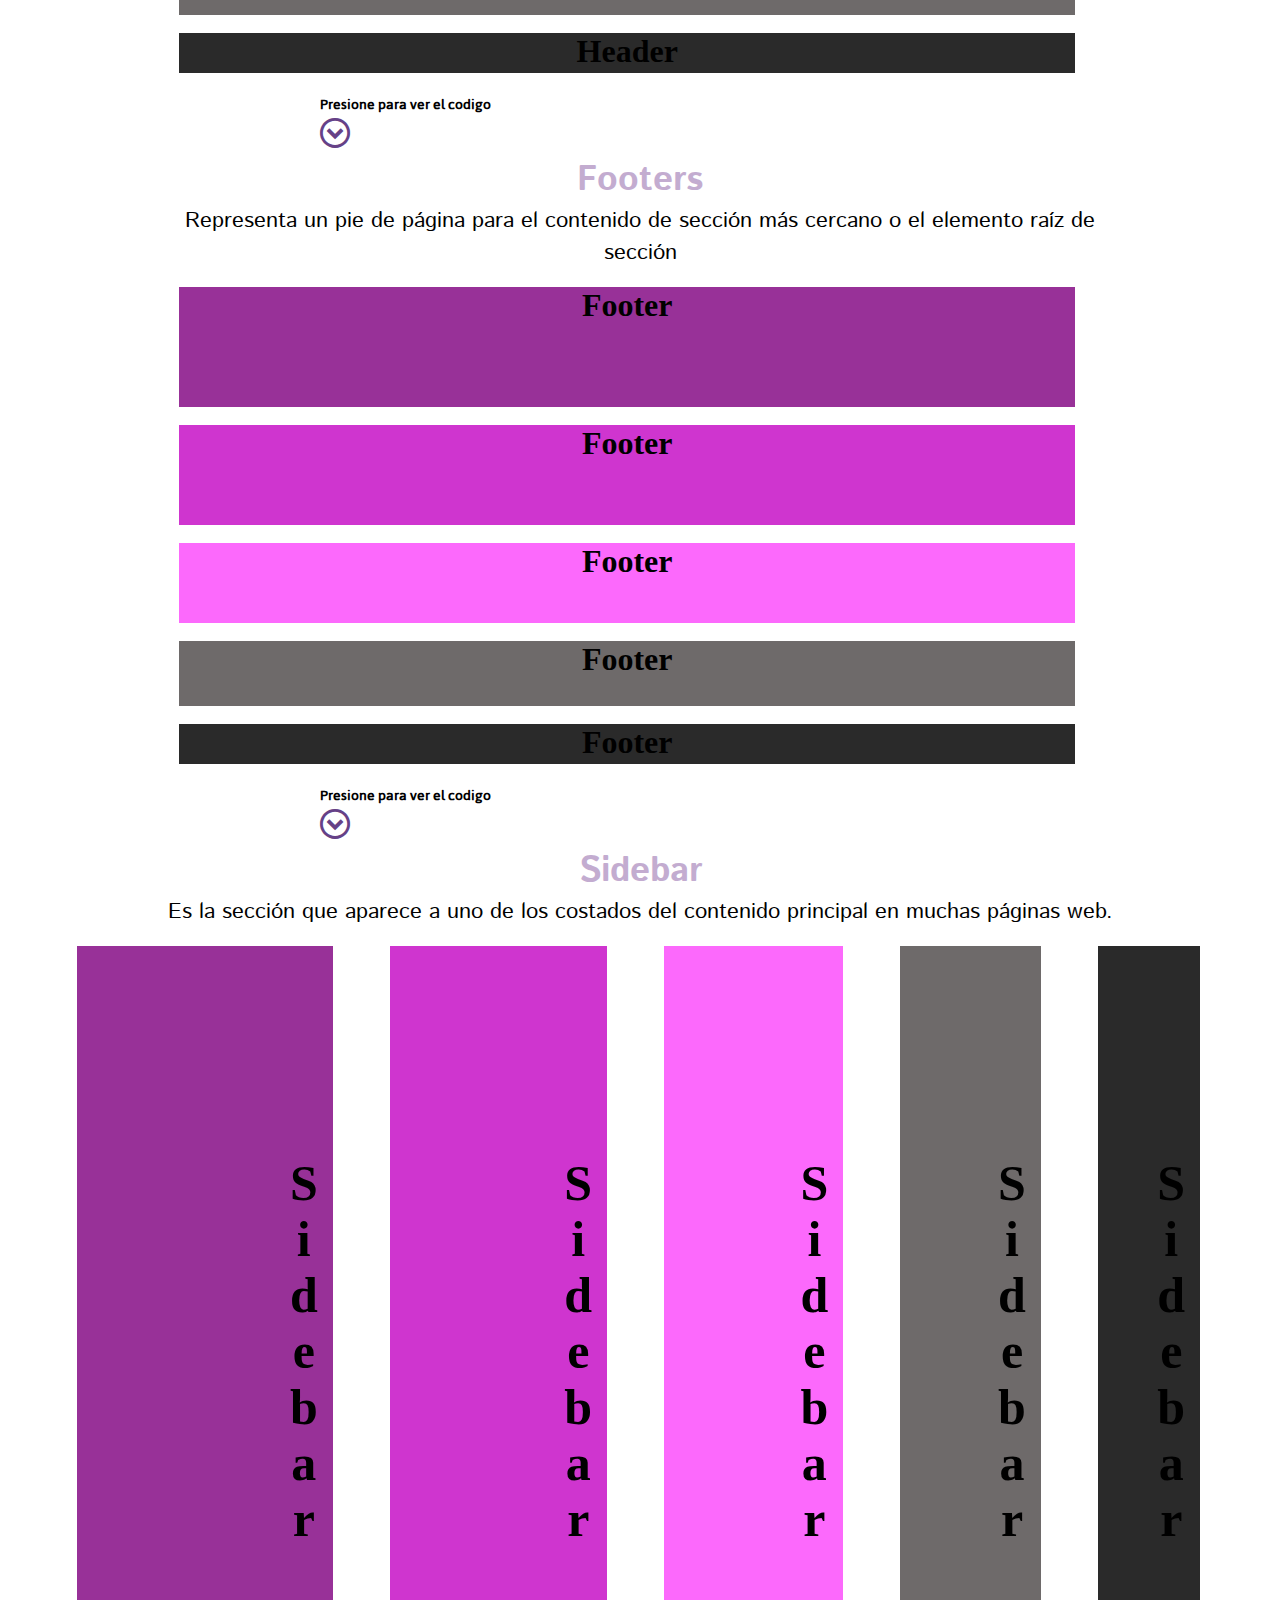
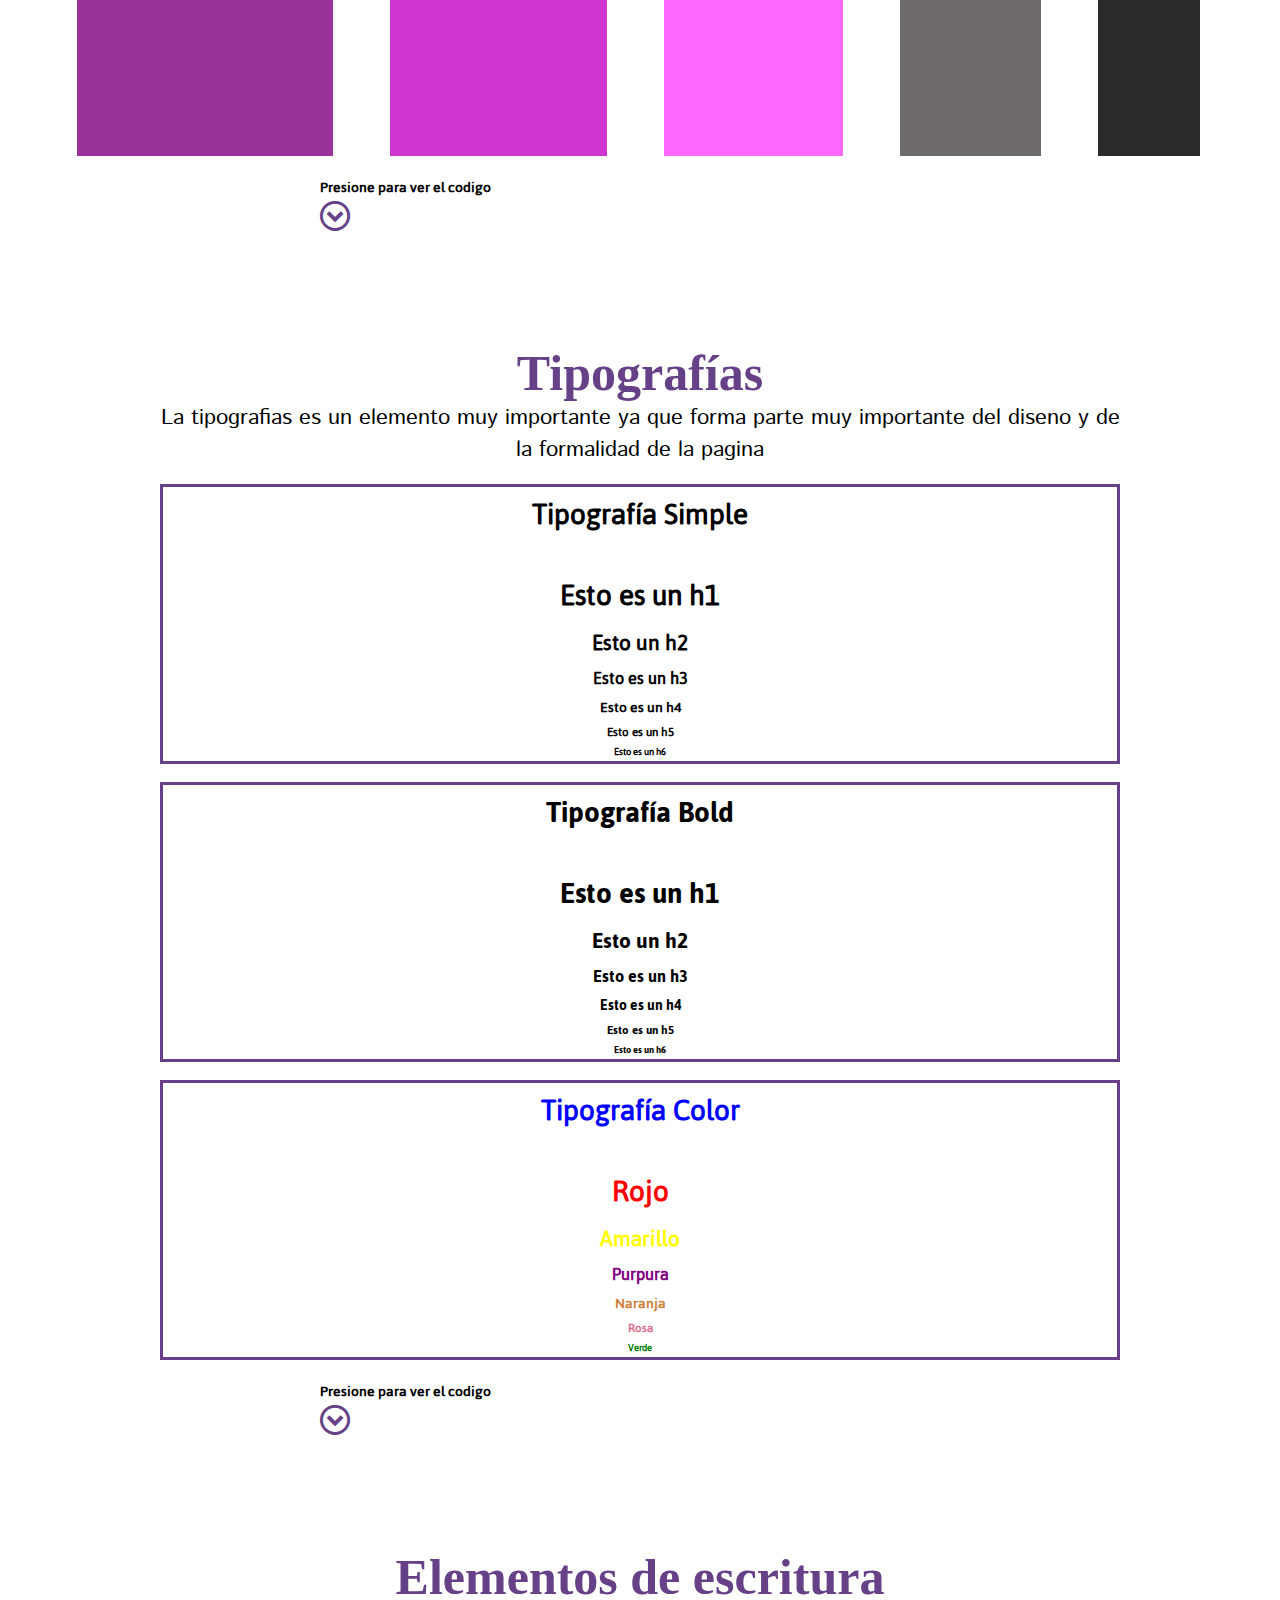
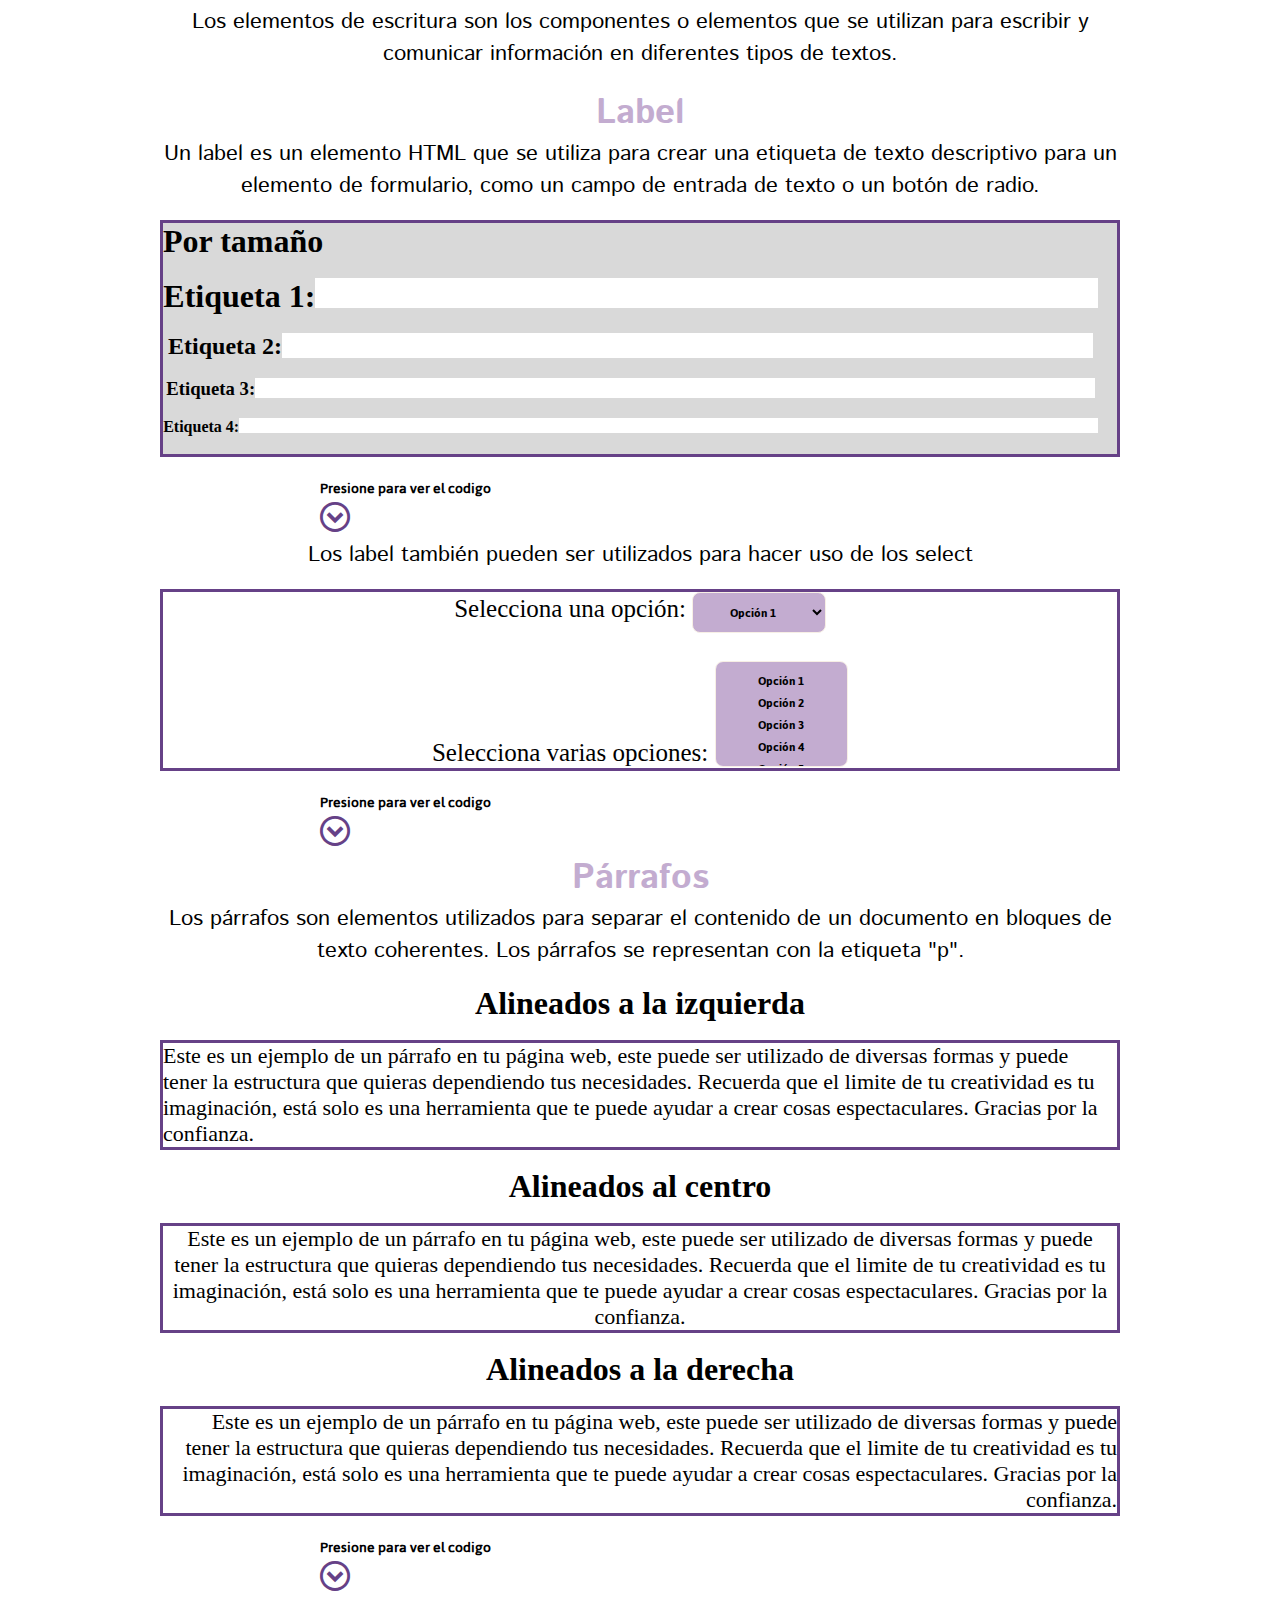
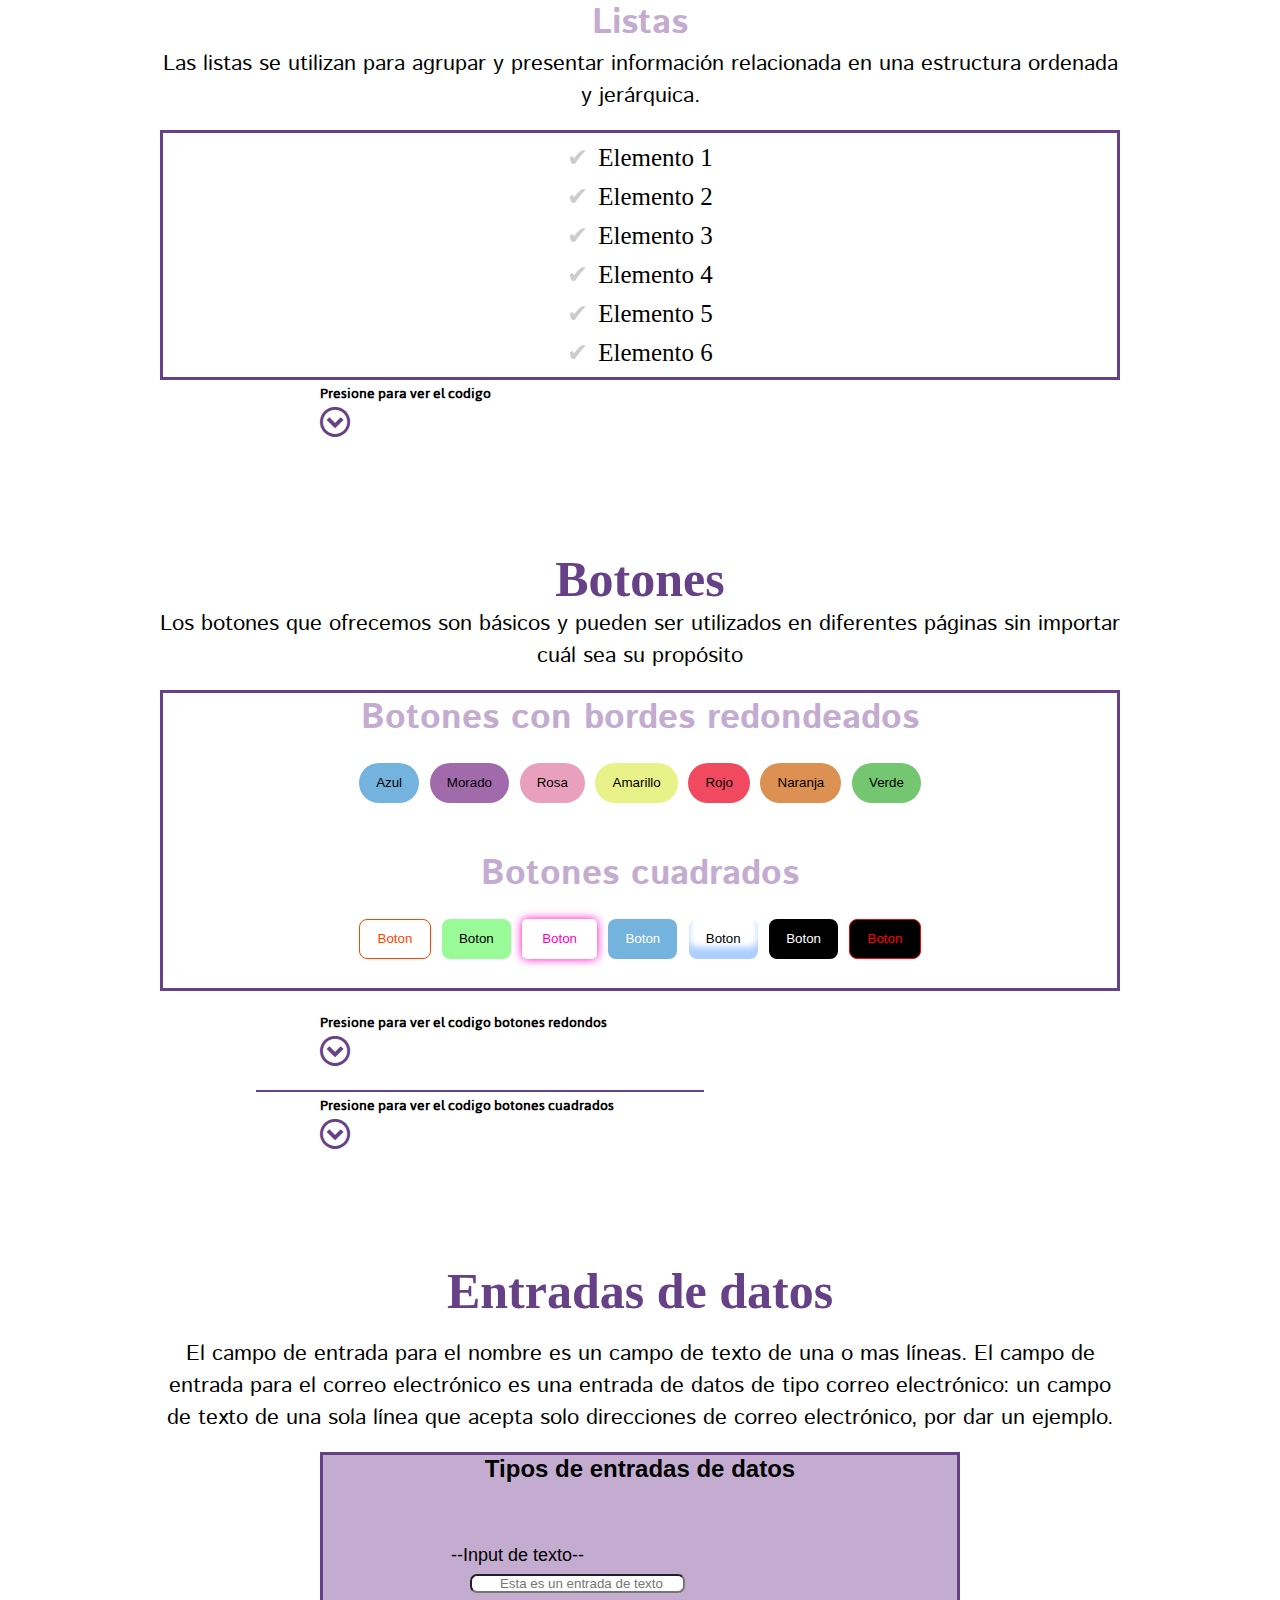
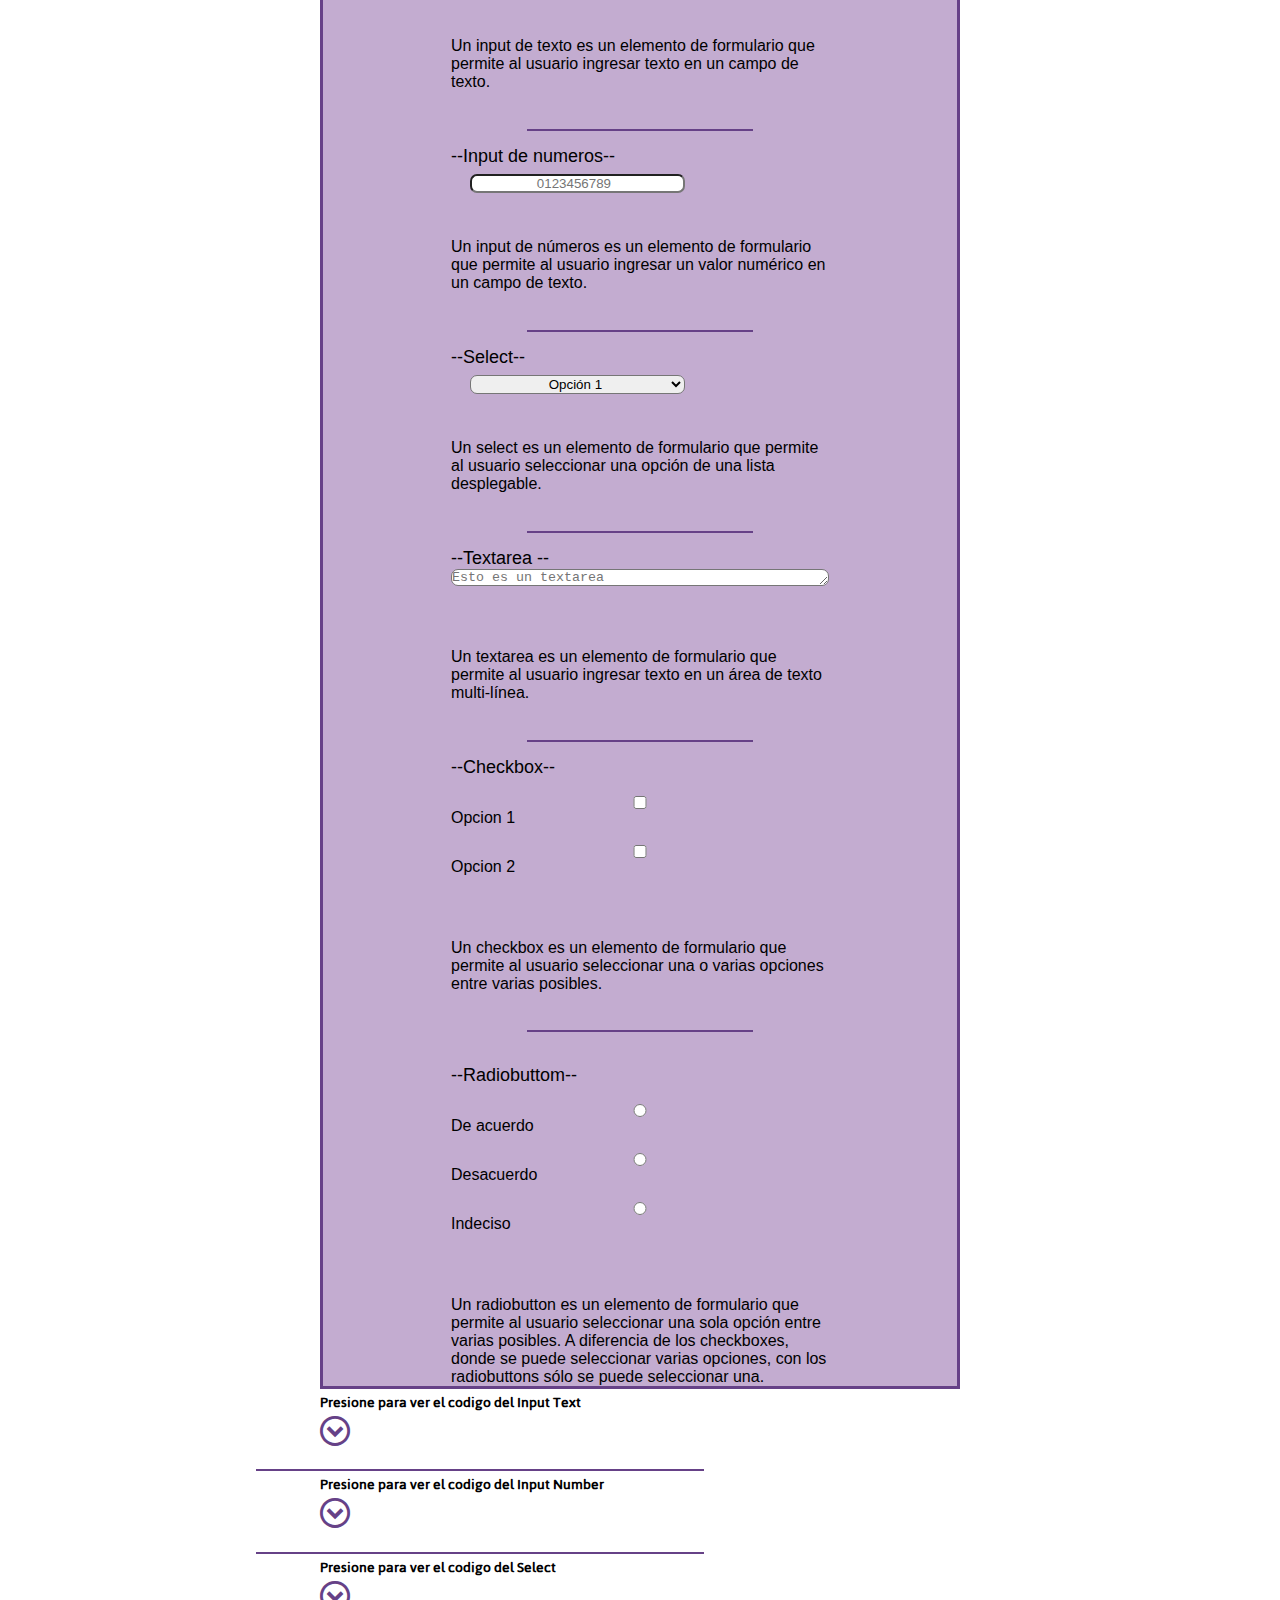
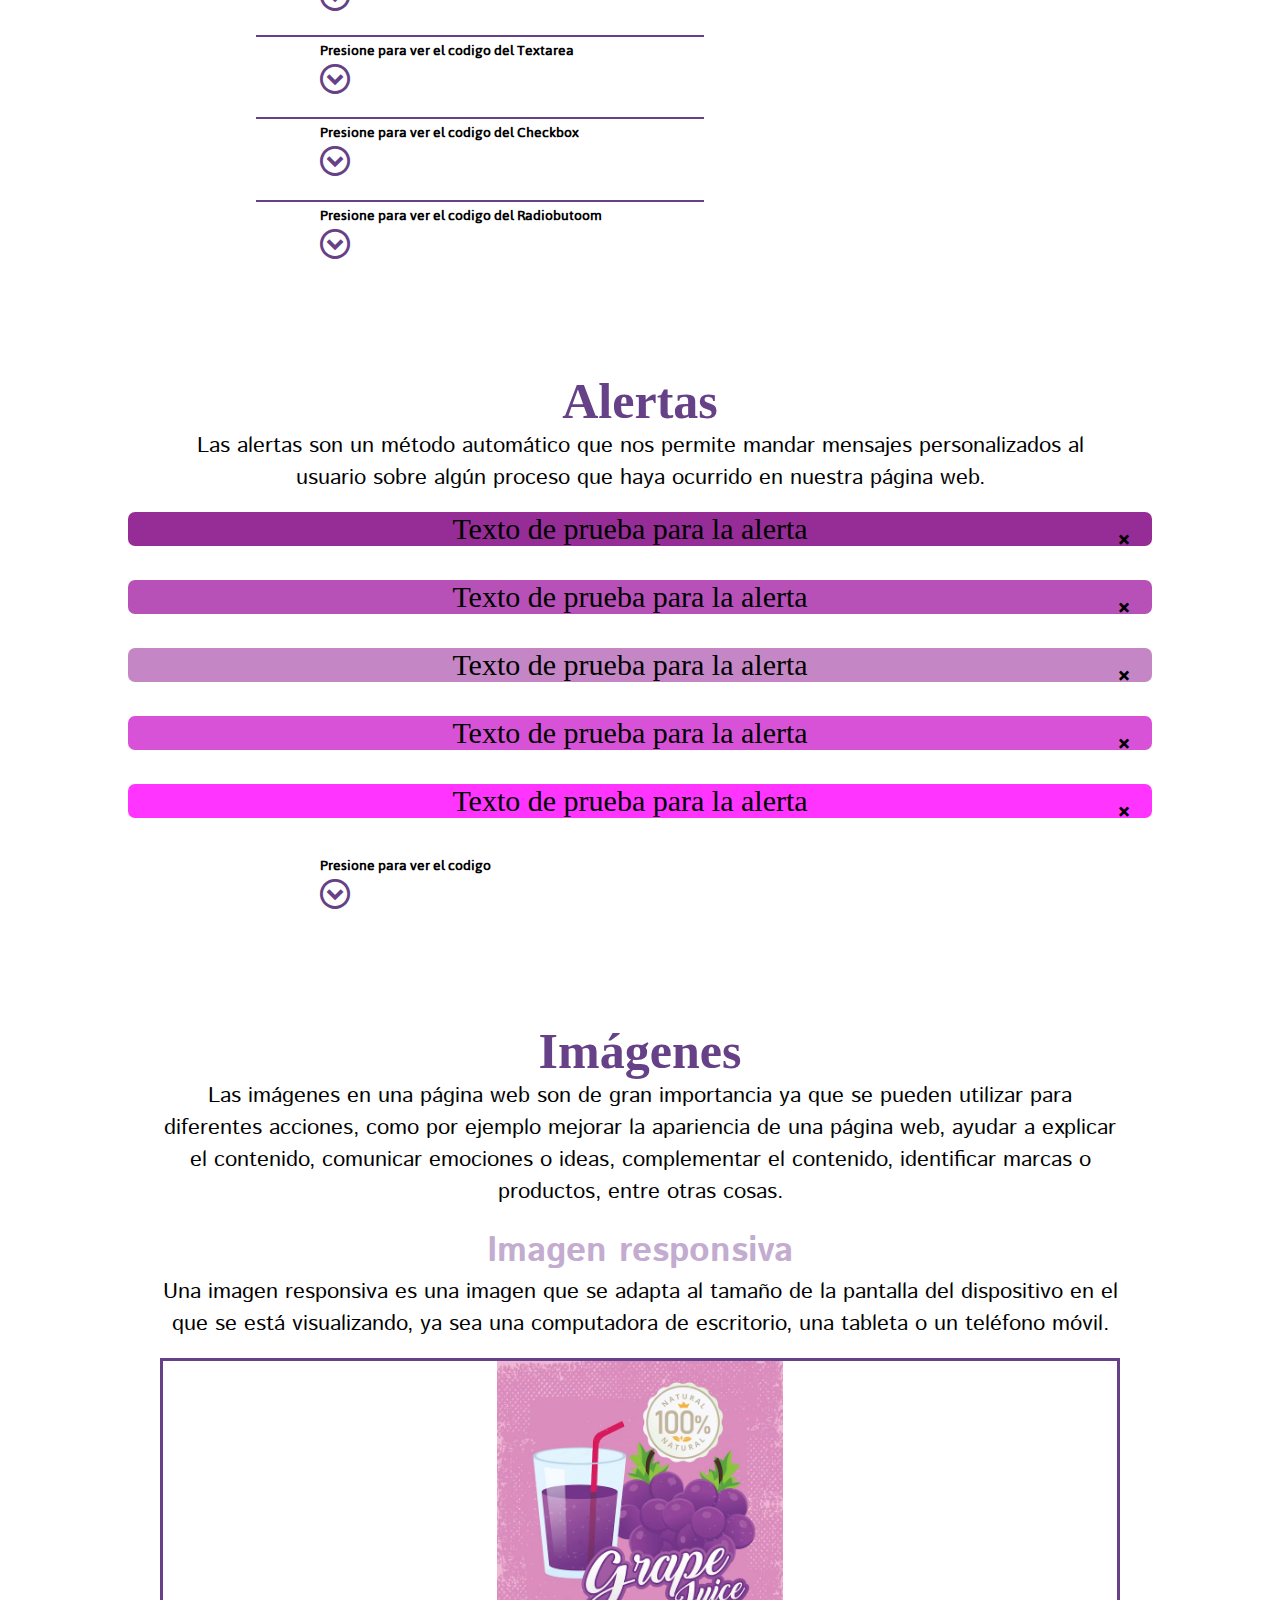
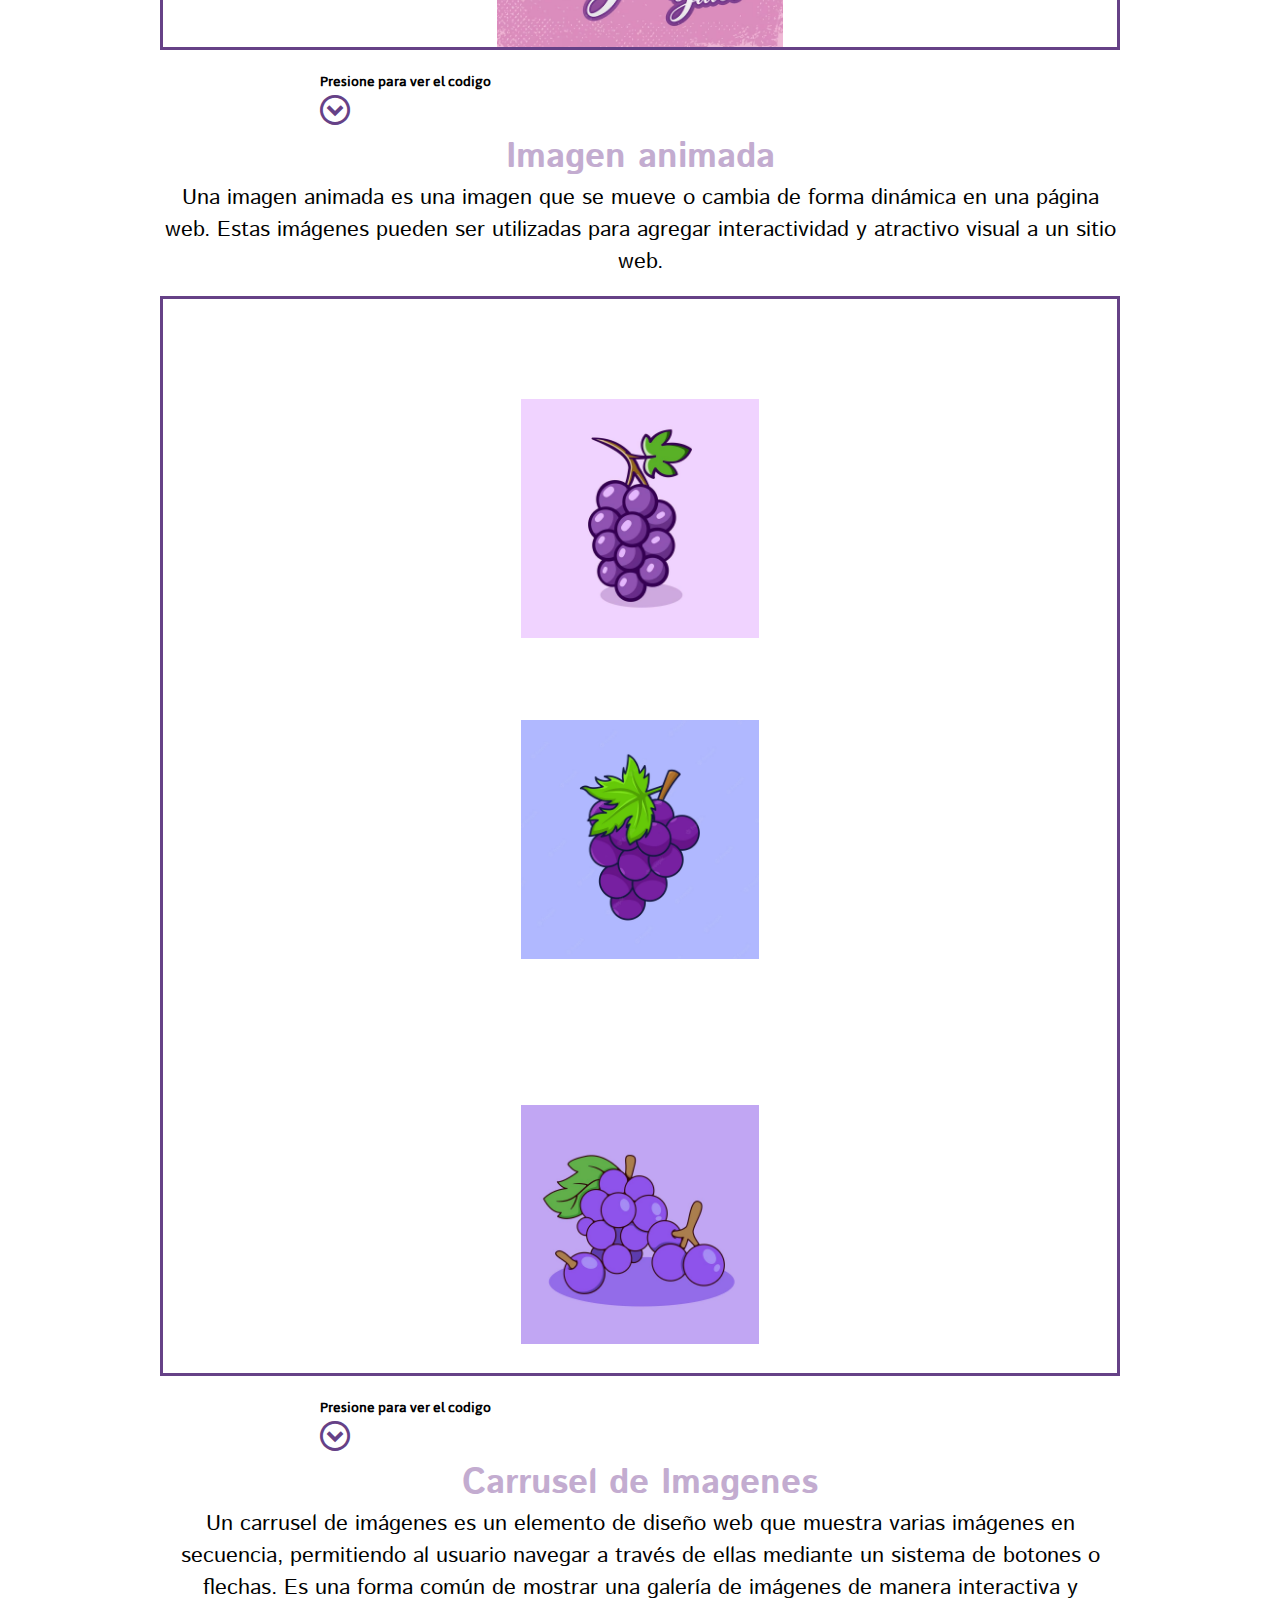
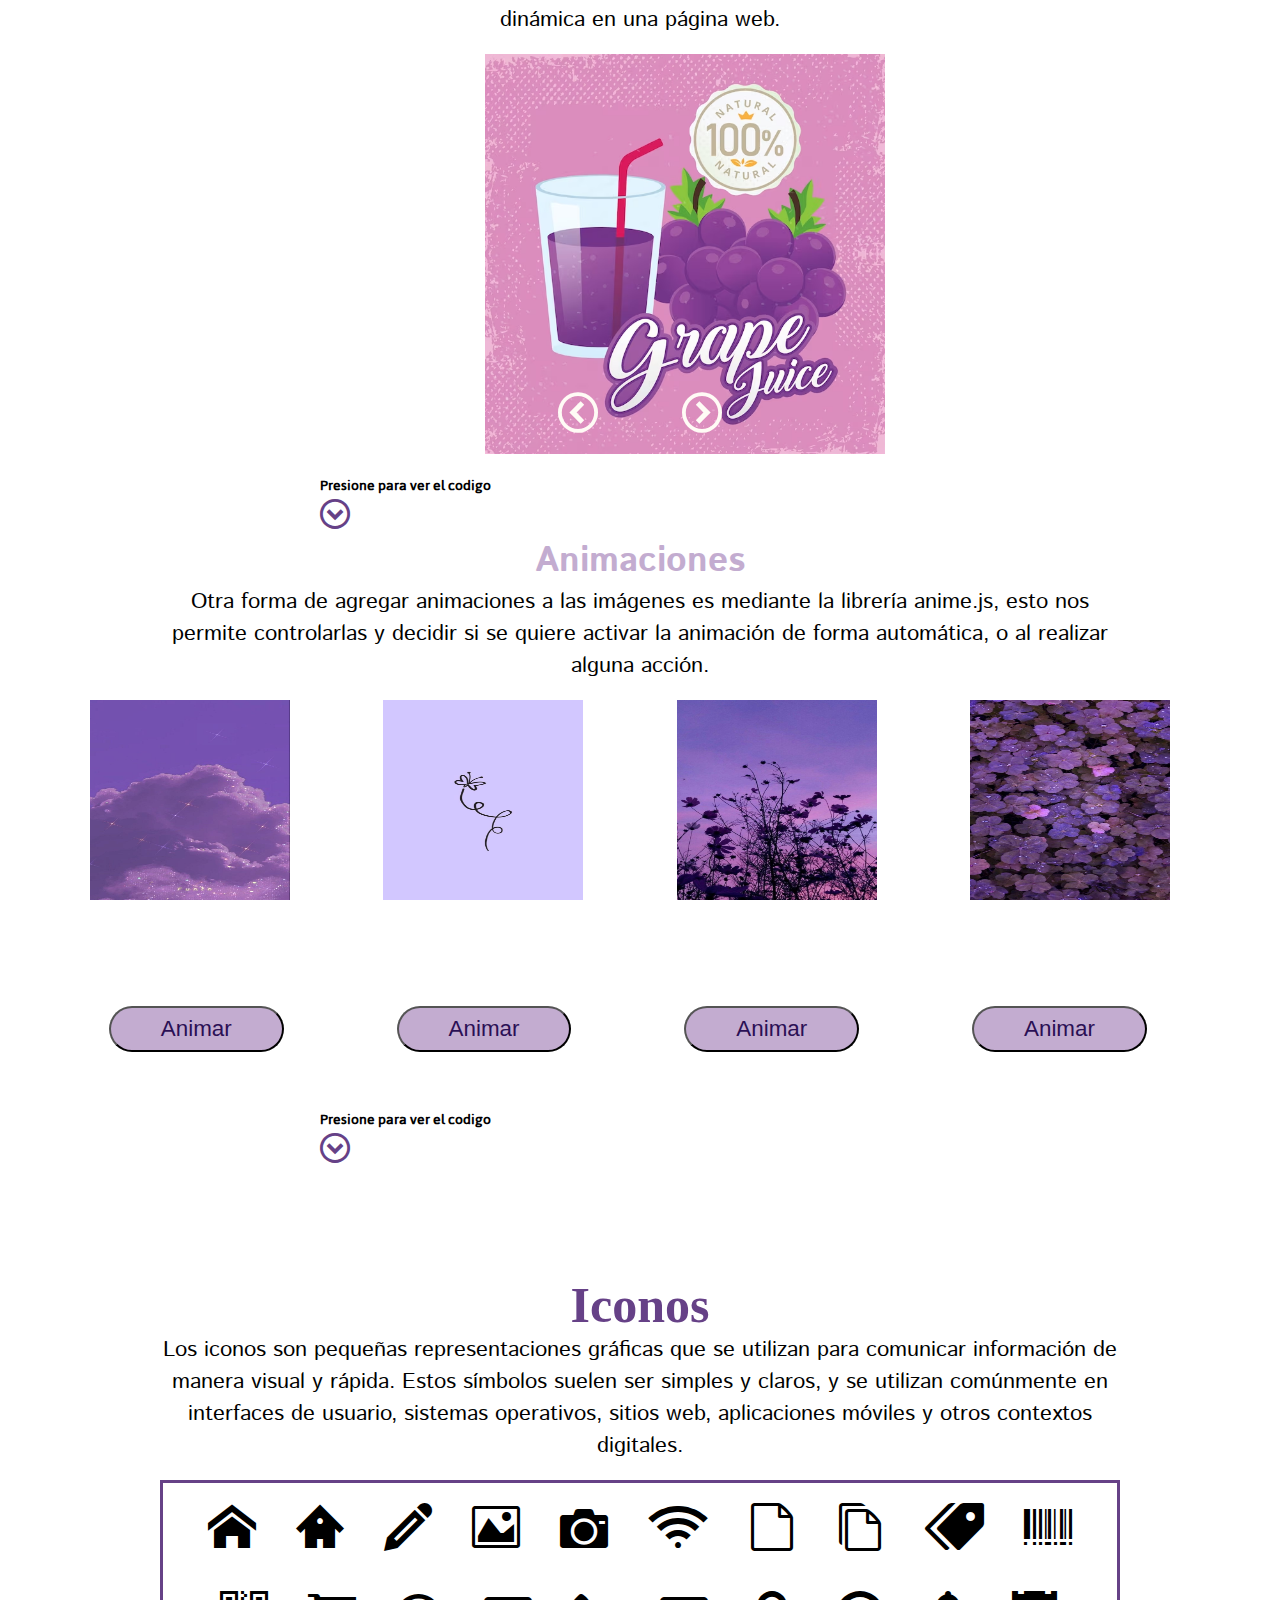
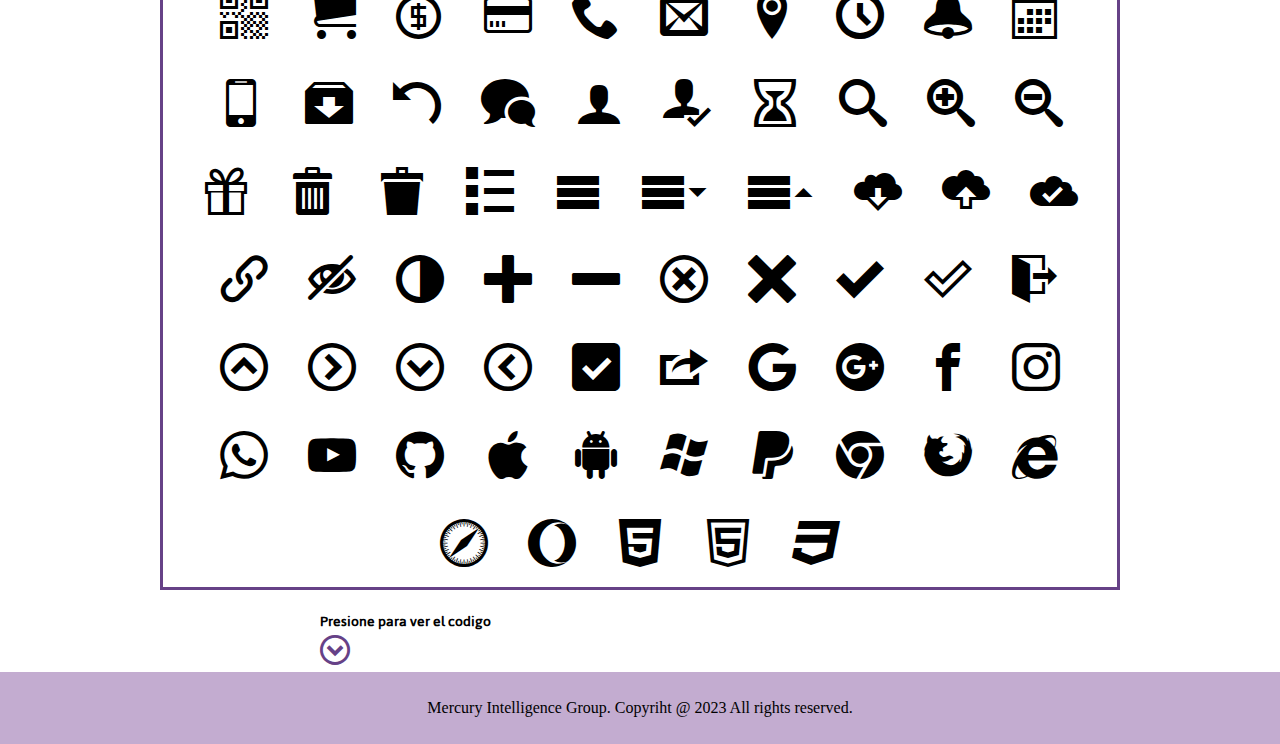
==== commit 488d923d: "21/03" ====
--- a/componentes.html
+++ b/componentes.html
@@ -469,7 +469,7 @@
         <!--Botones-->
         <h1 id="botoness"></h1>
         <h3 class="tipo">Botones</h3>
-        <p id="pHead">Los botones que ofrecemos son basicos que pueden ser utilizados en diferentes paginas sin importar
+        <p id="pHead">Los botones que ofrecemos son básicos y pueden ser utilizados en diferentes páginas sin importar
             cuál sea su propósito</p><br>
         <div class="container">
             <h3 id="sub">Botones con bordes redondeados</h3>
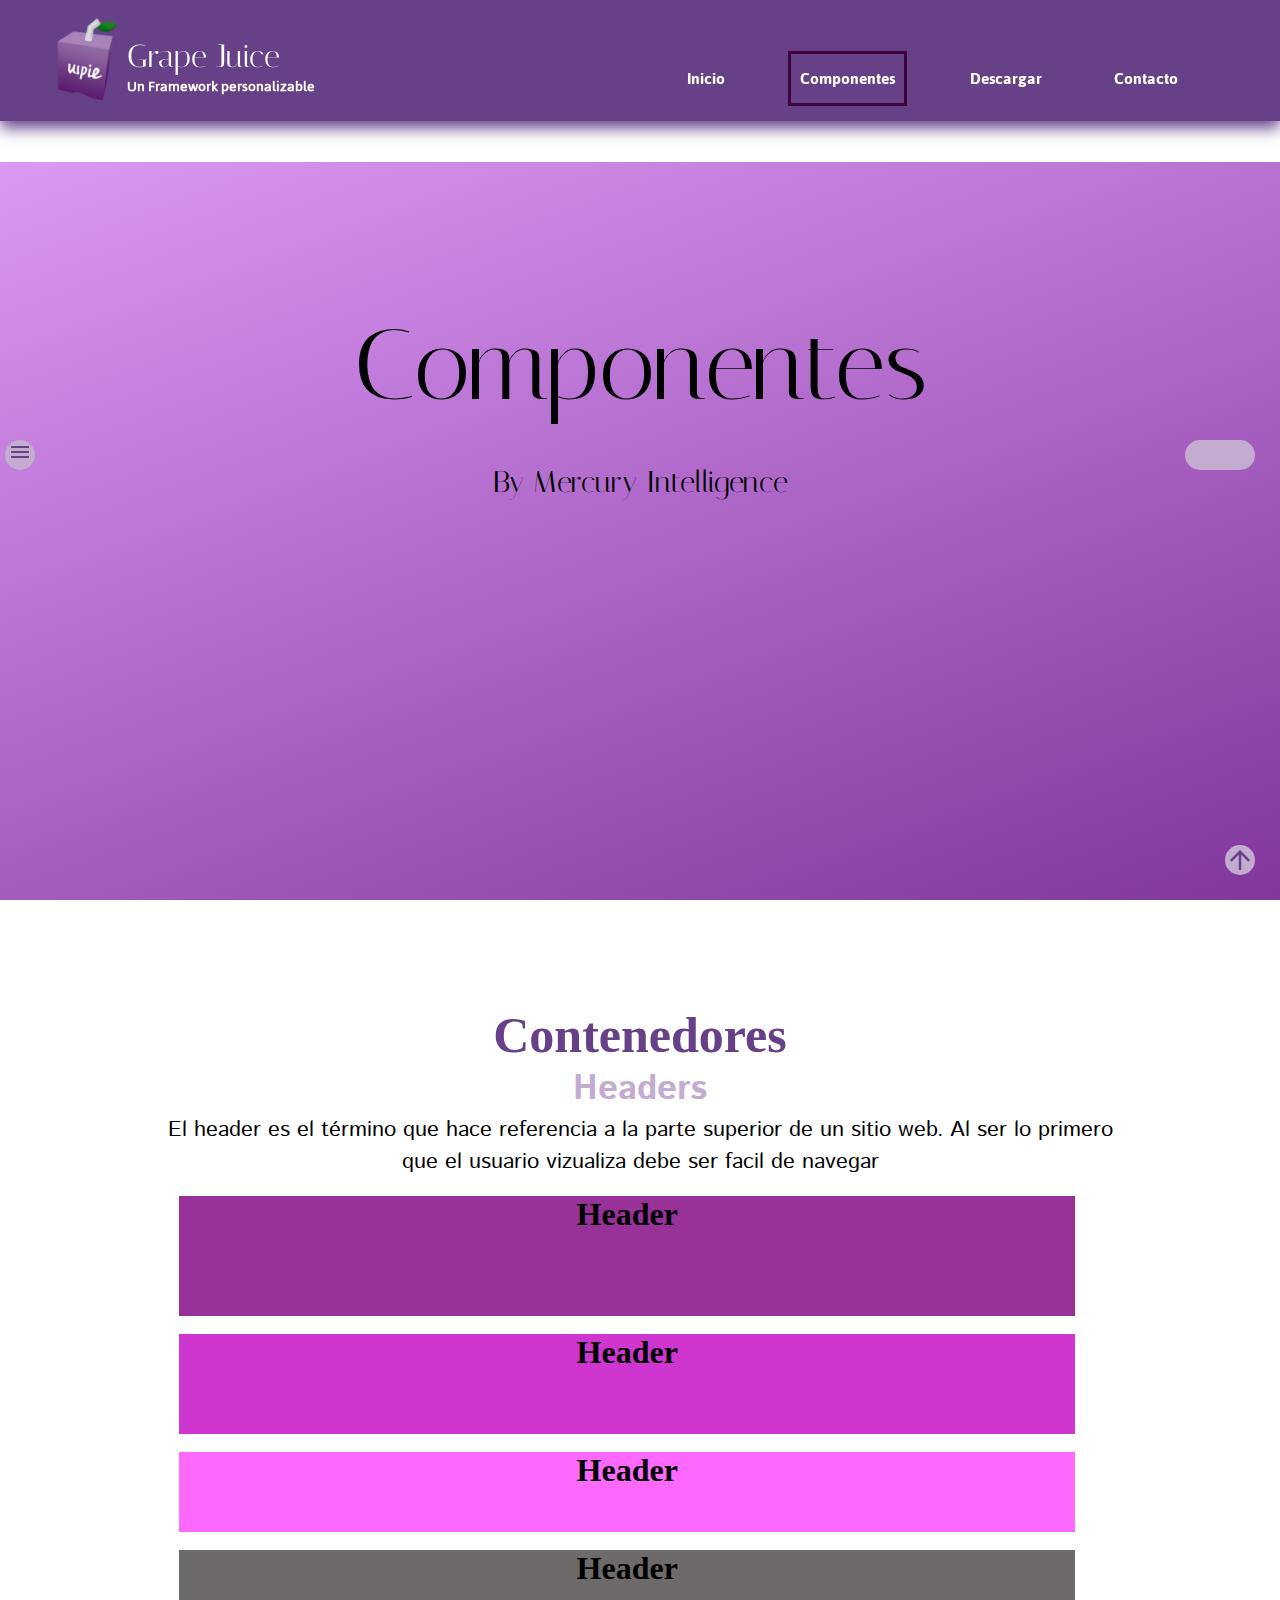
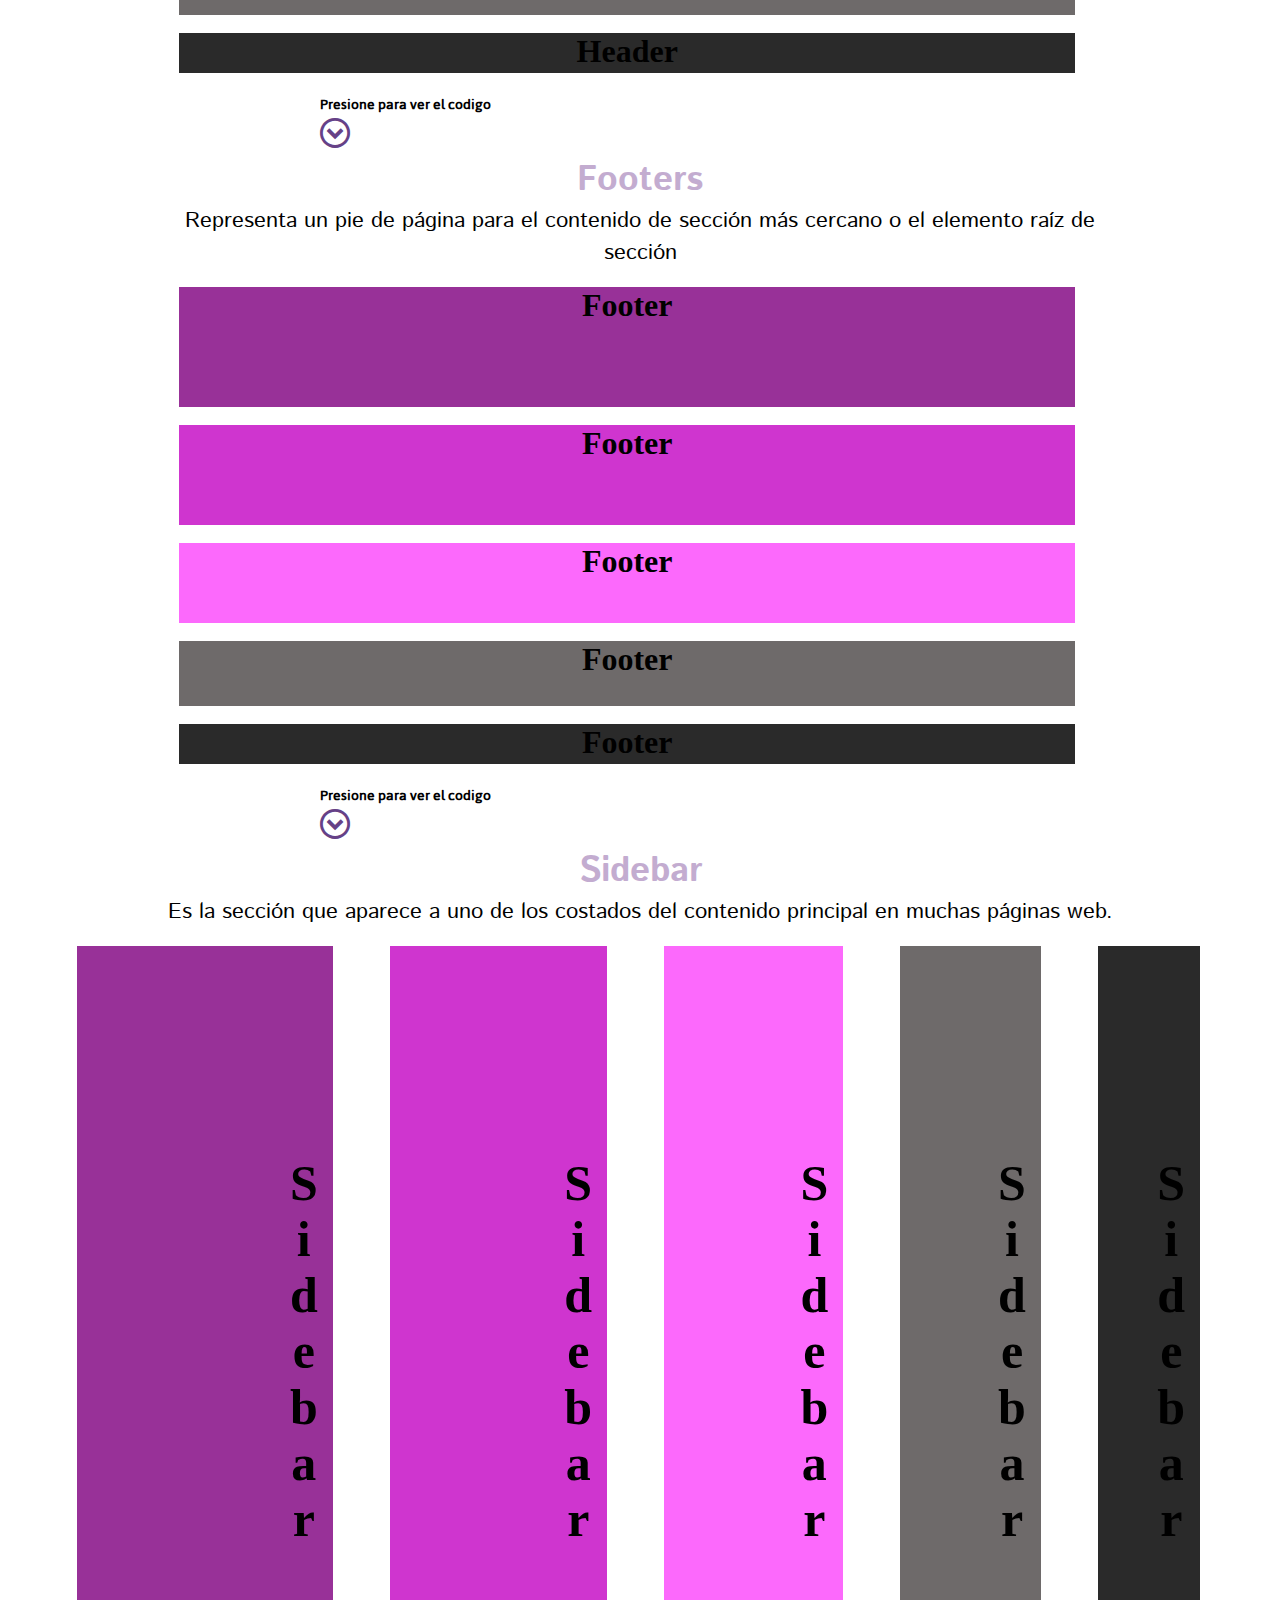
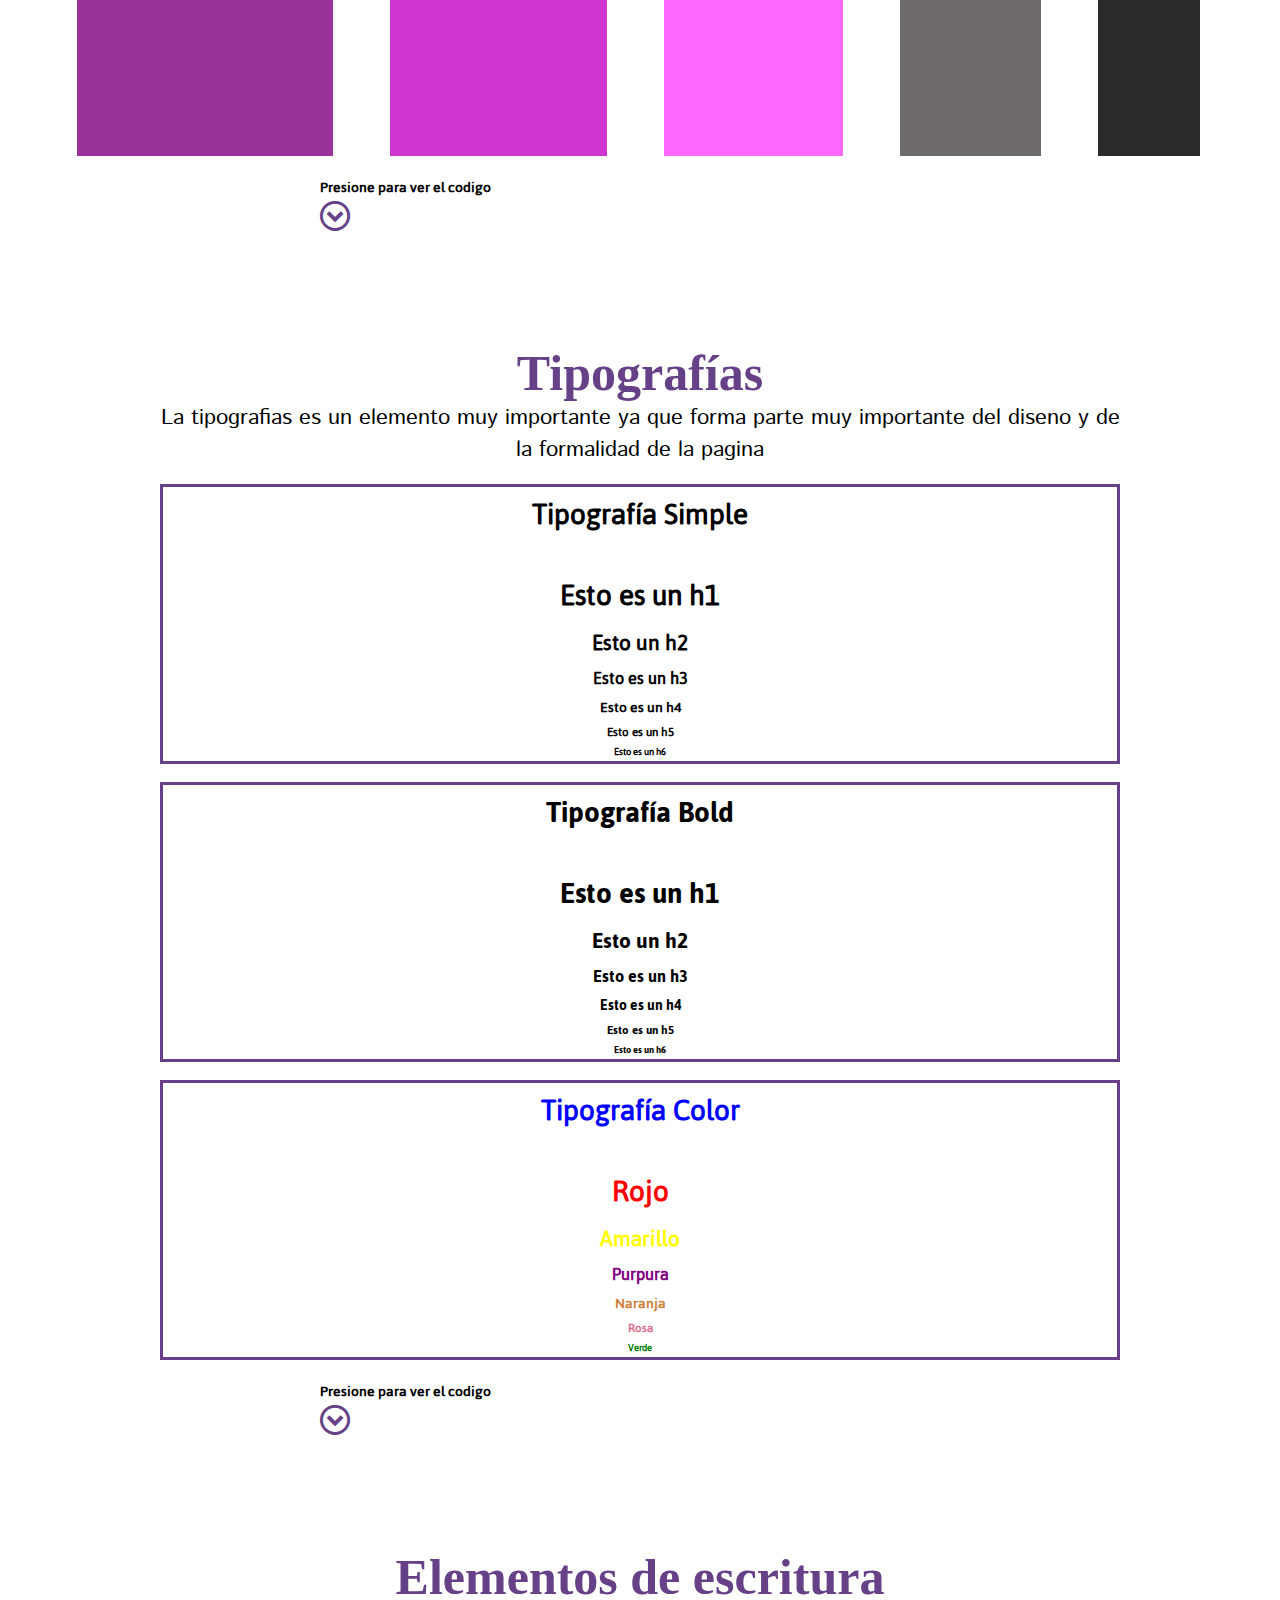
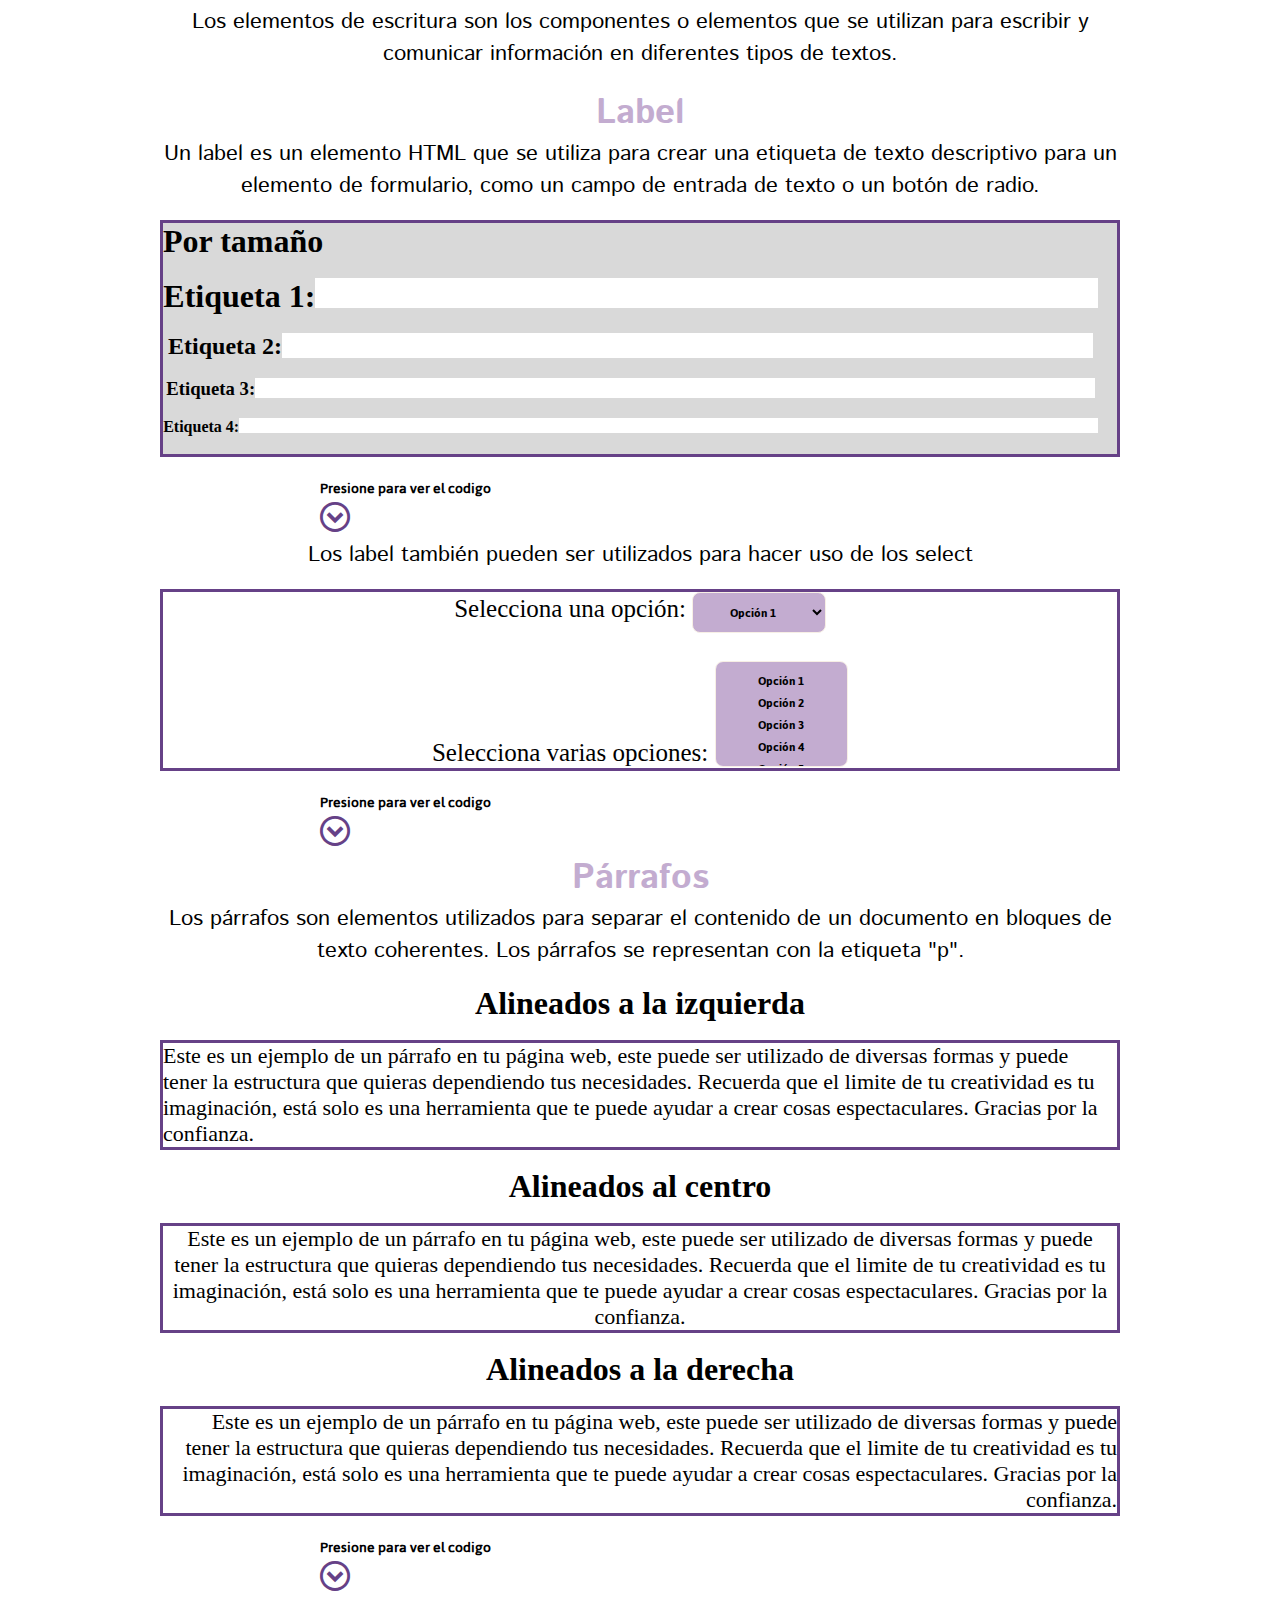
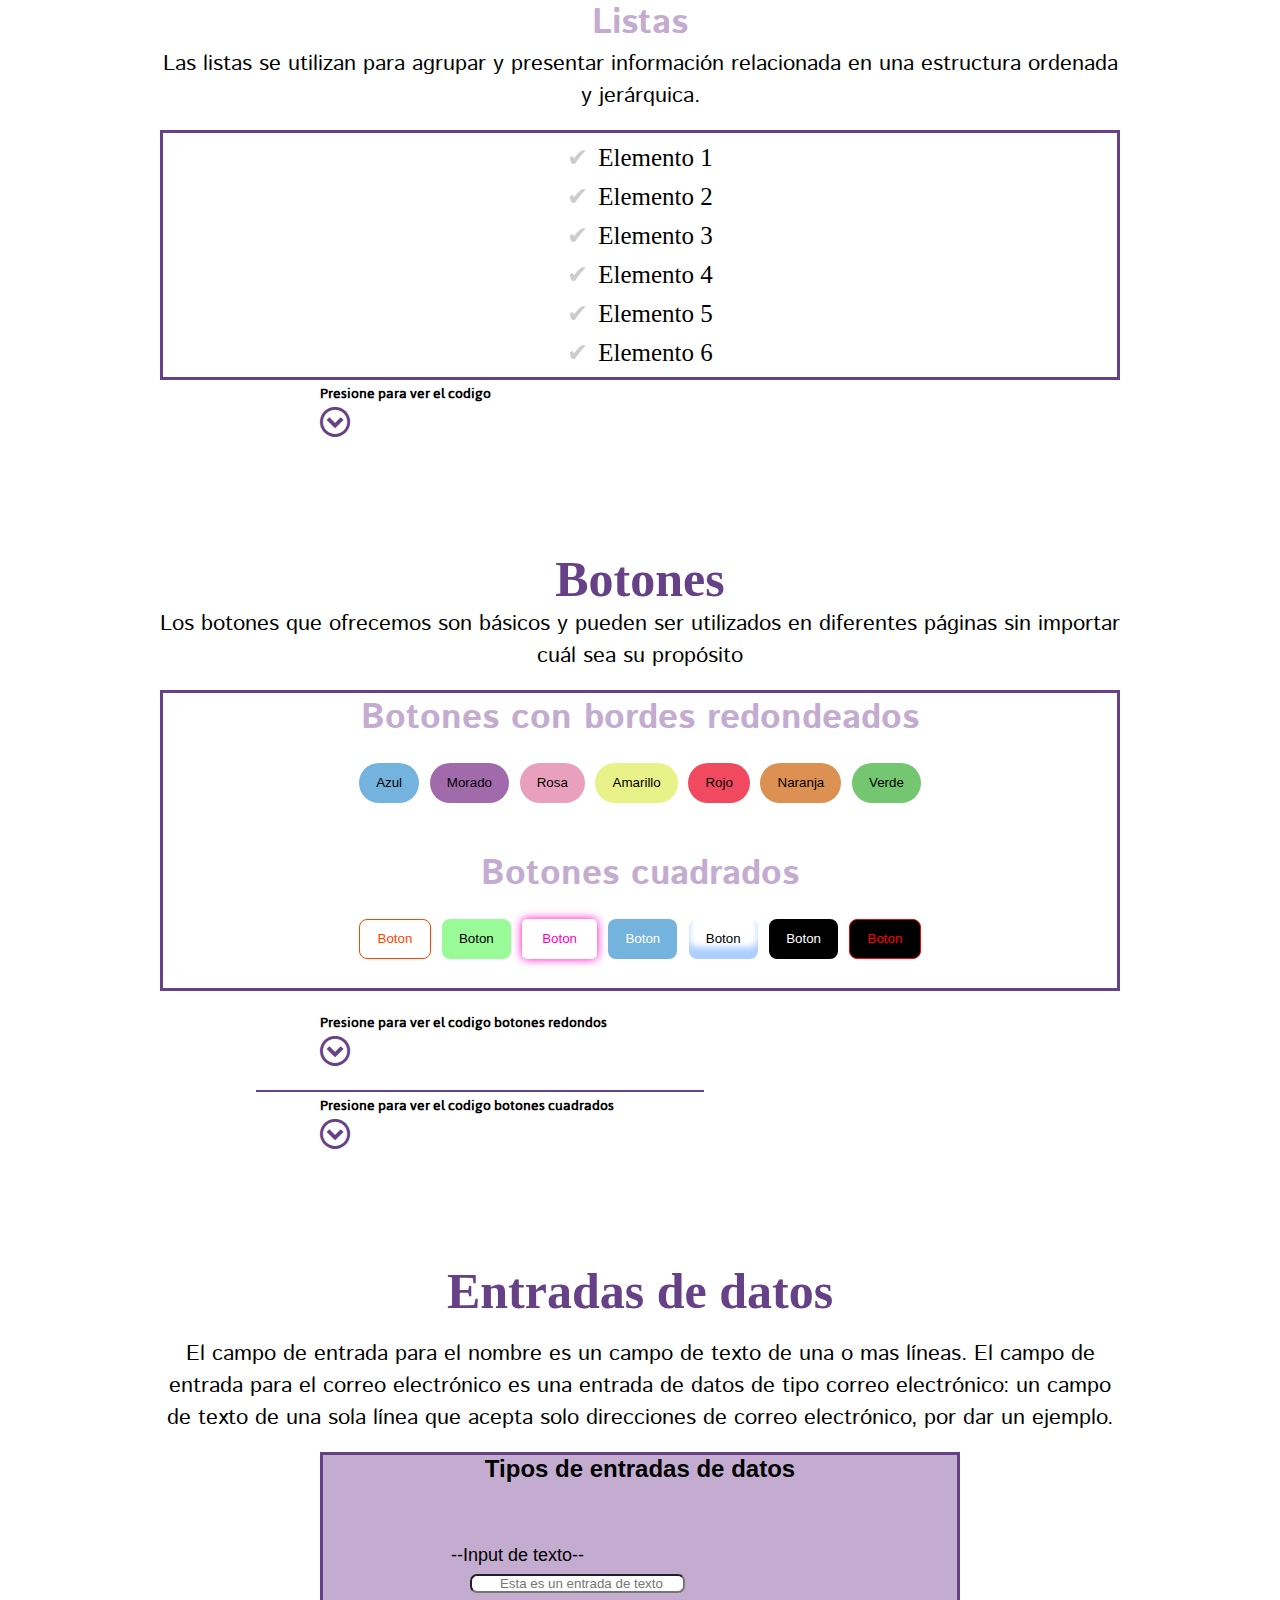
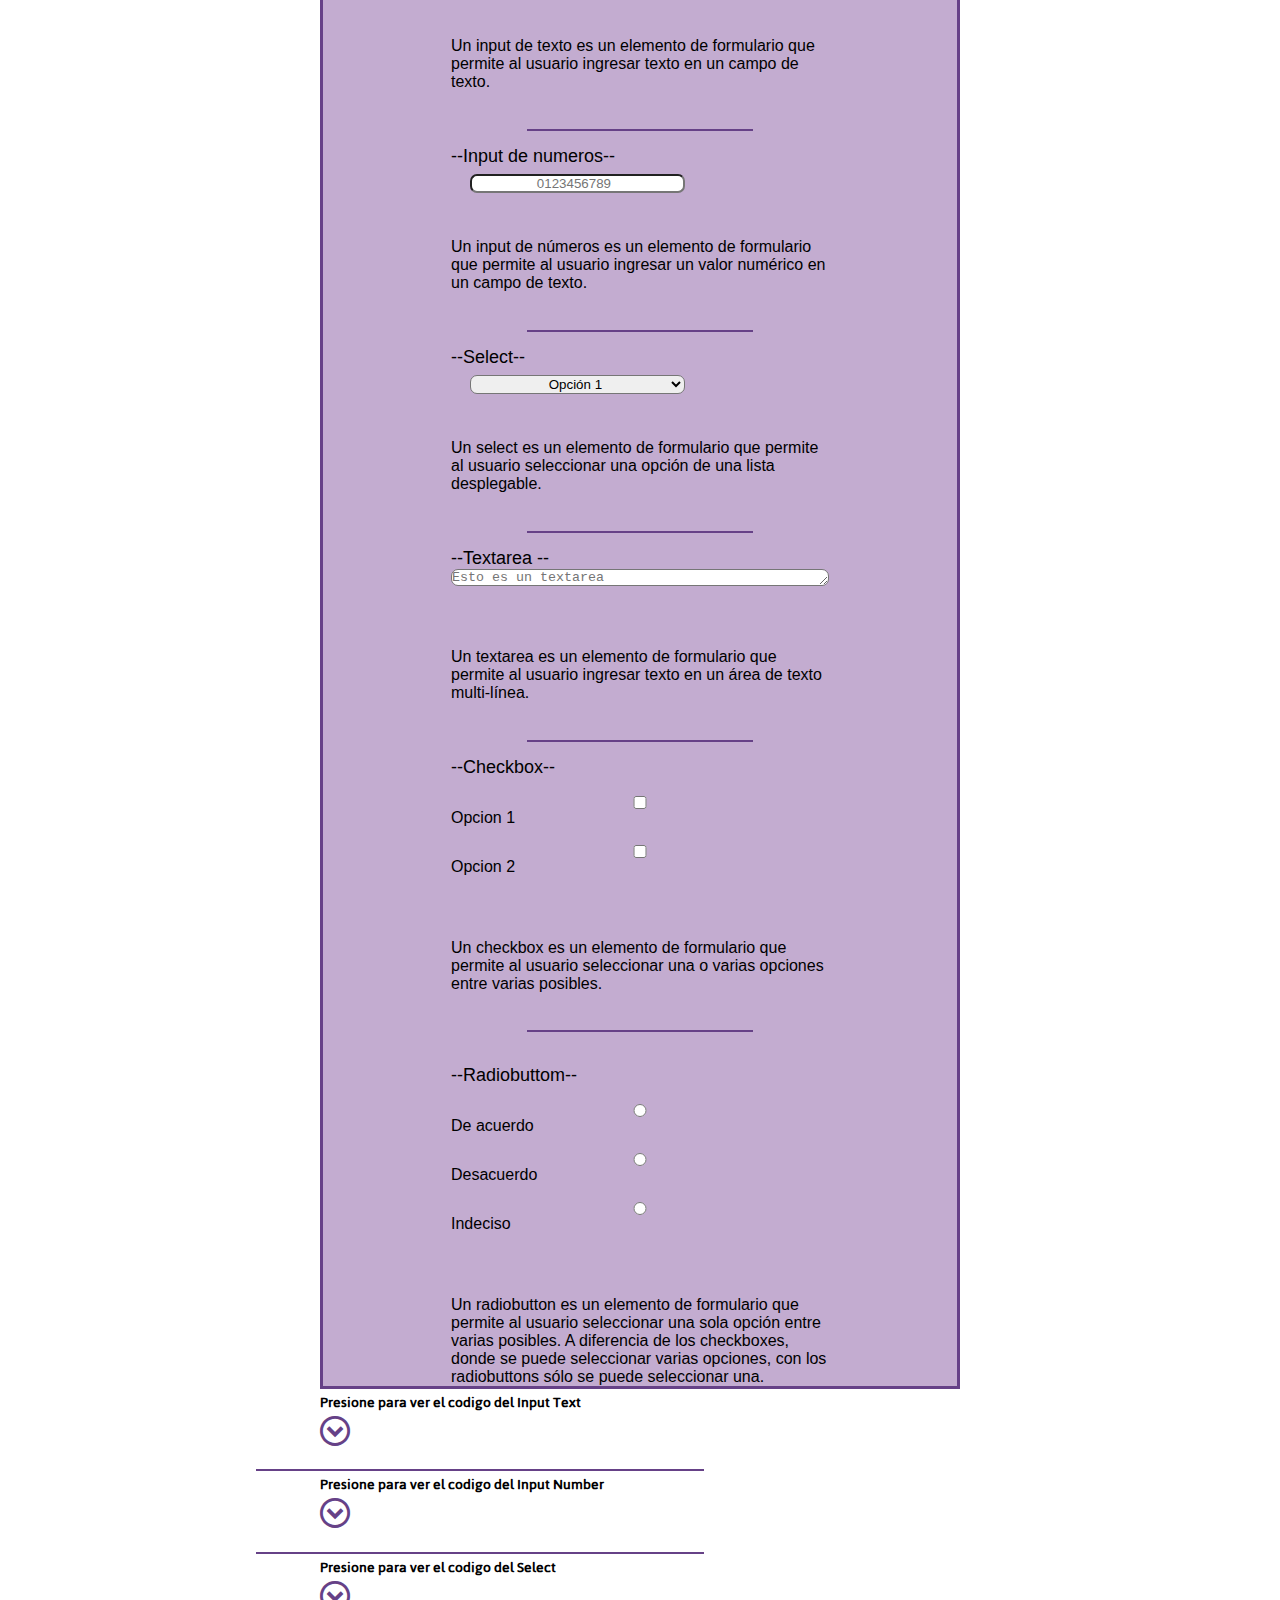
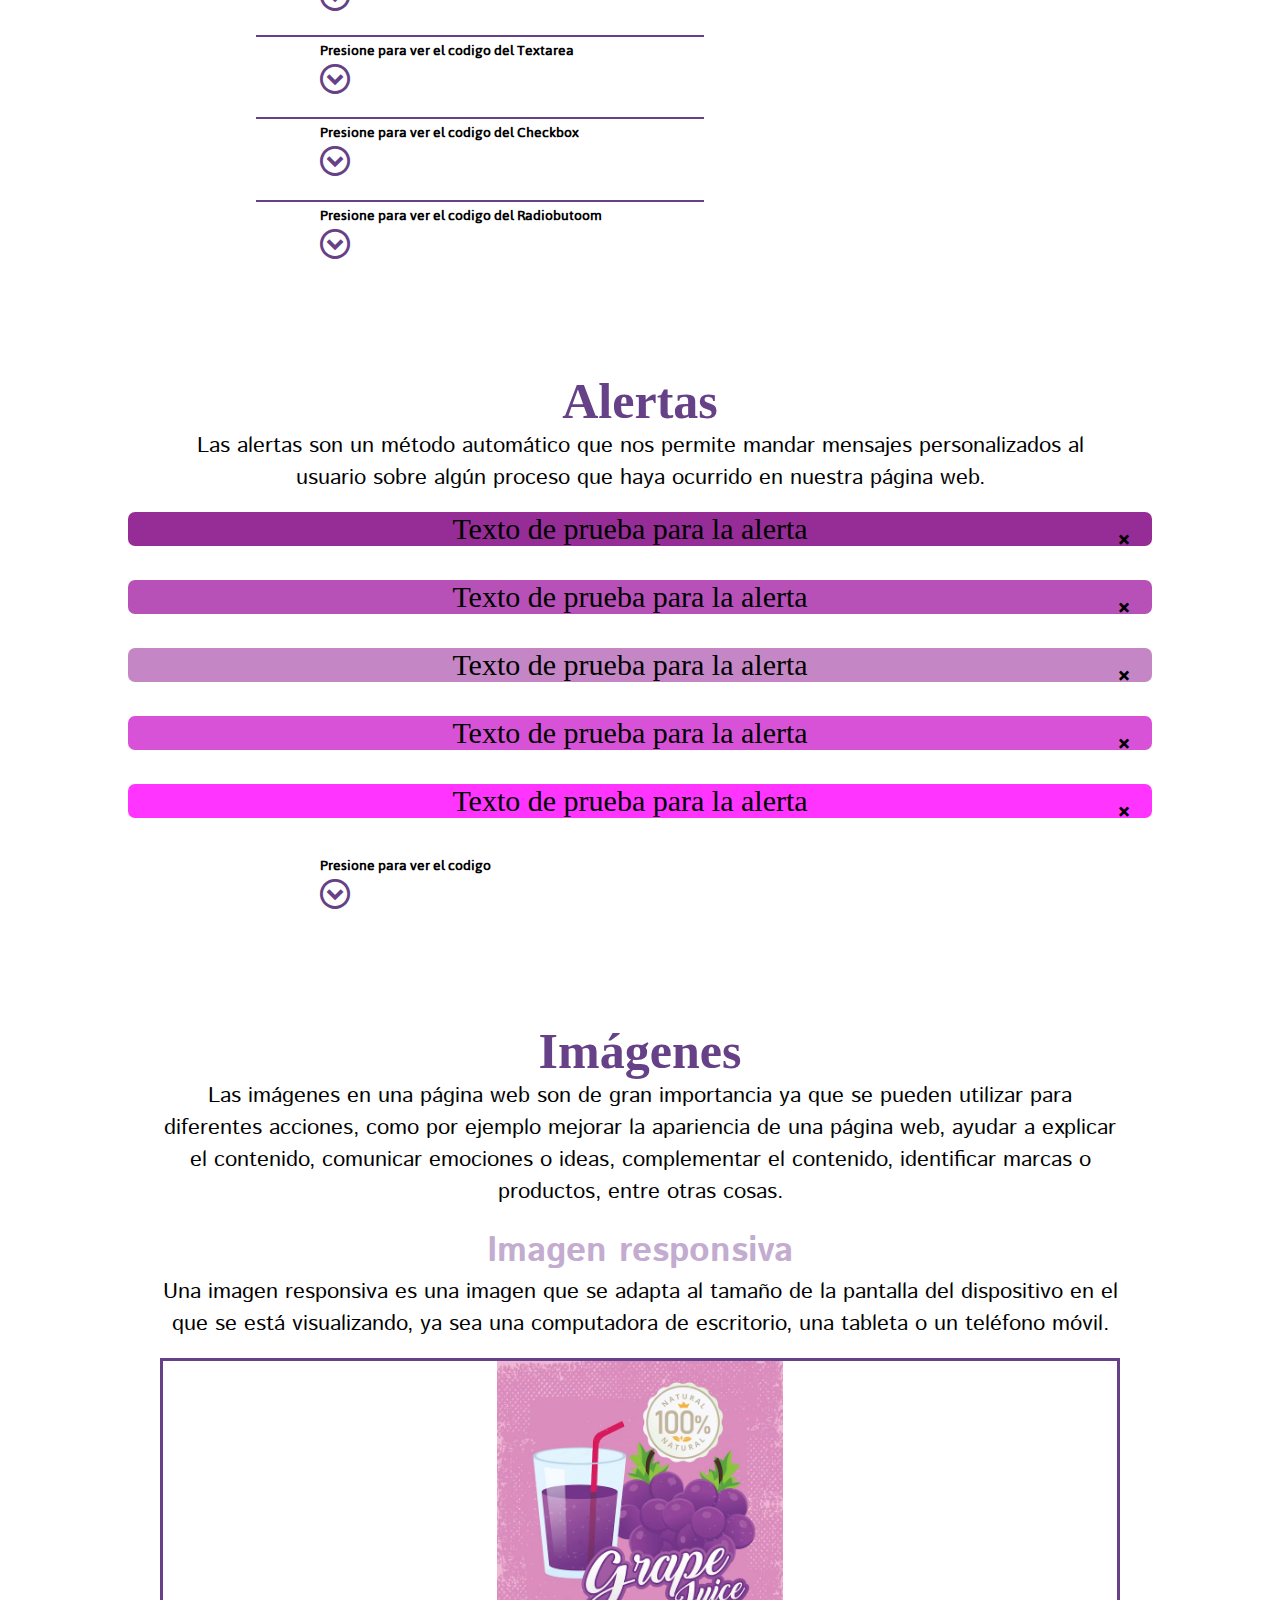
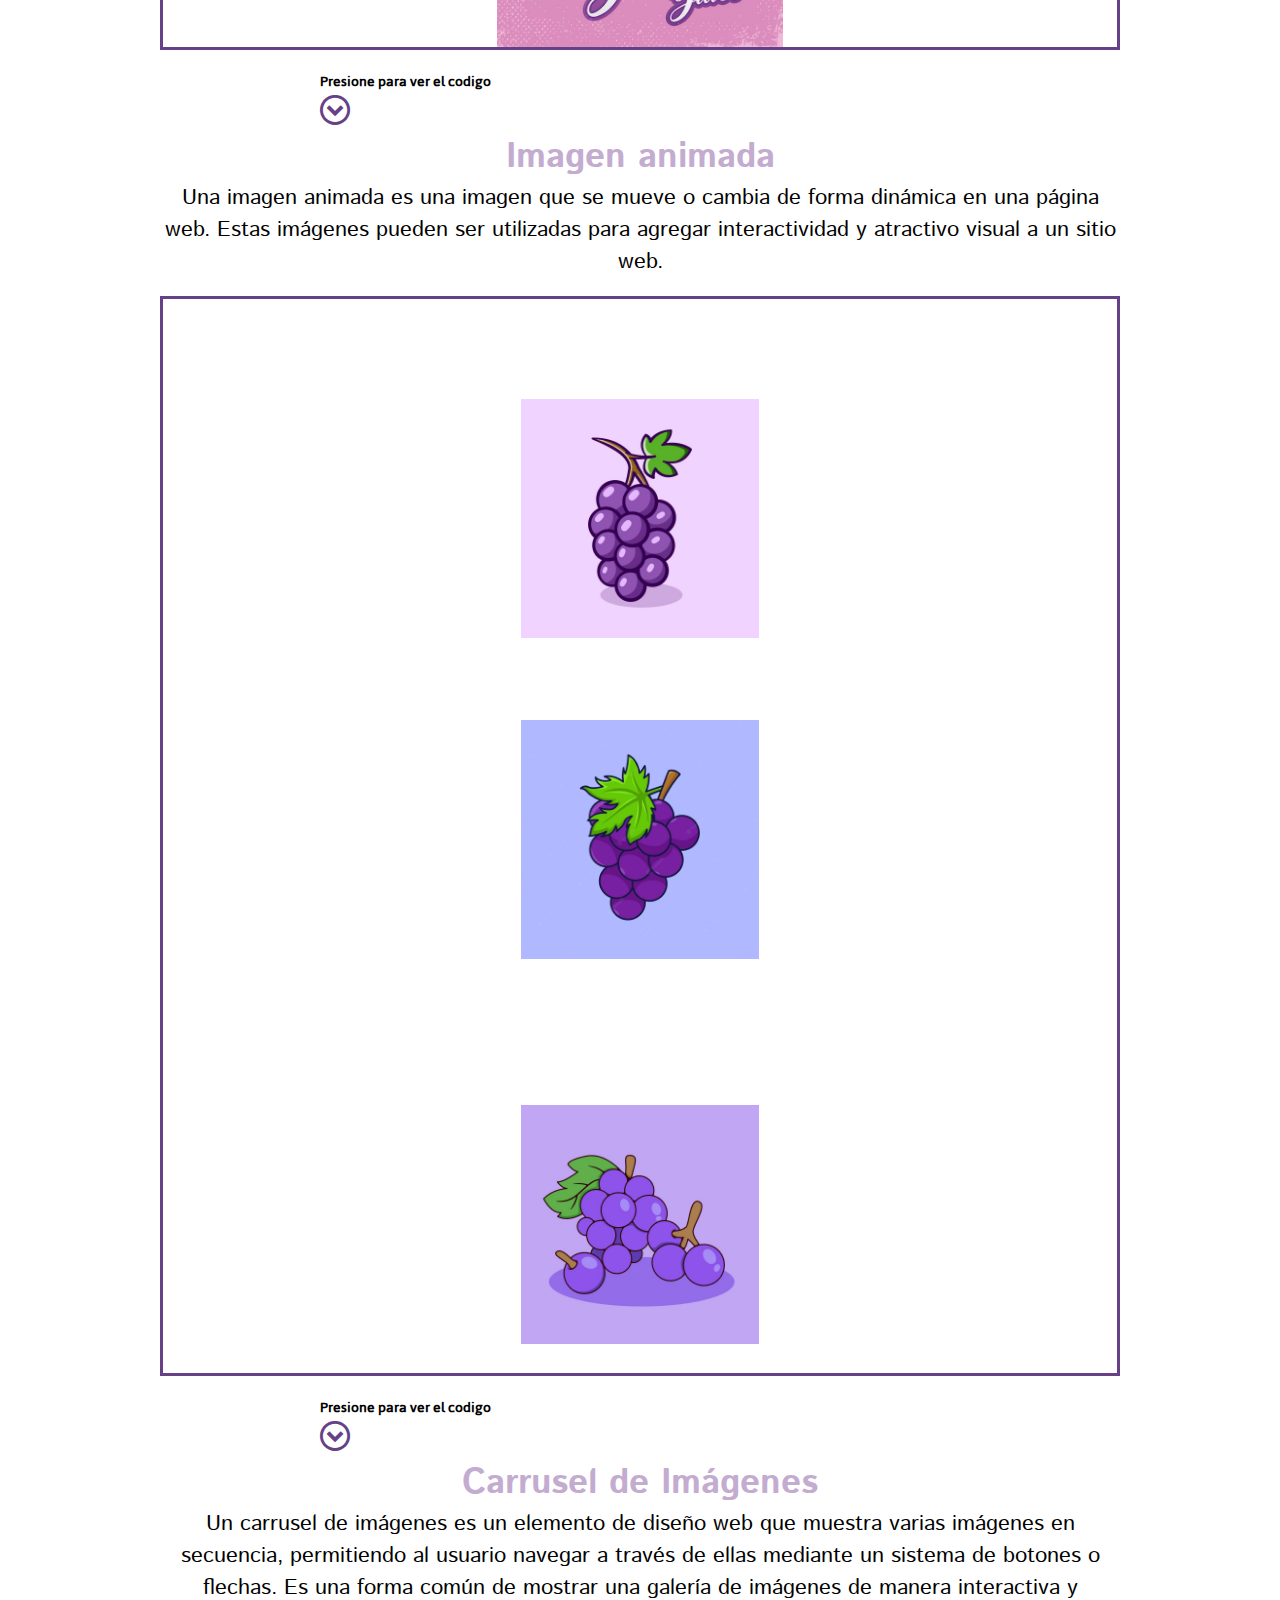
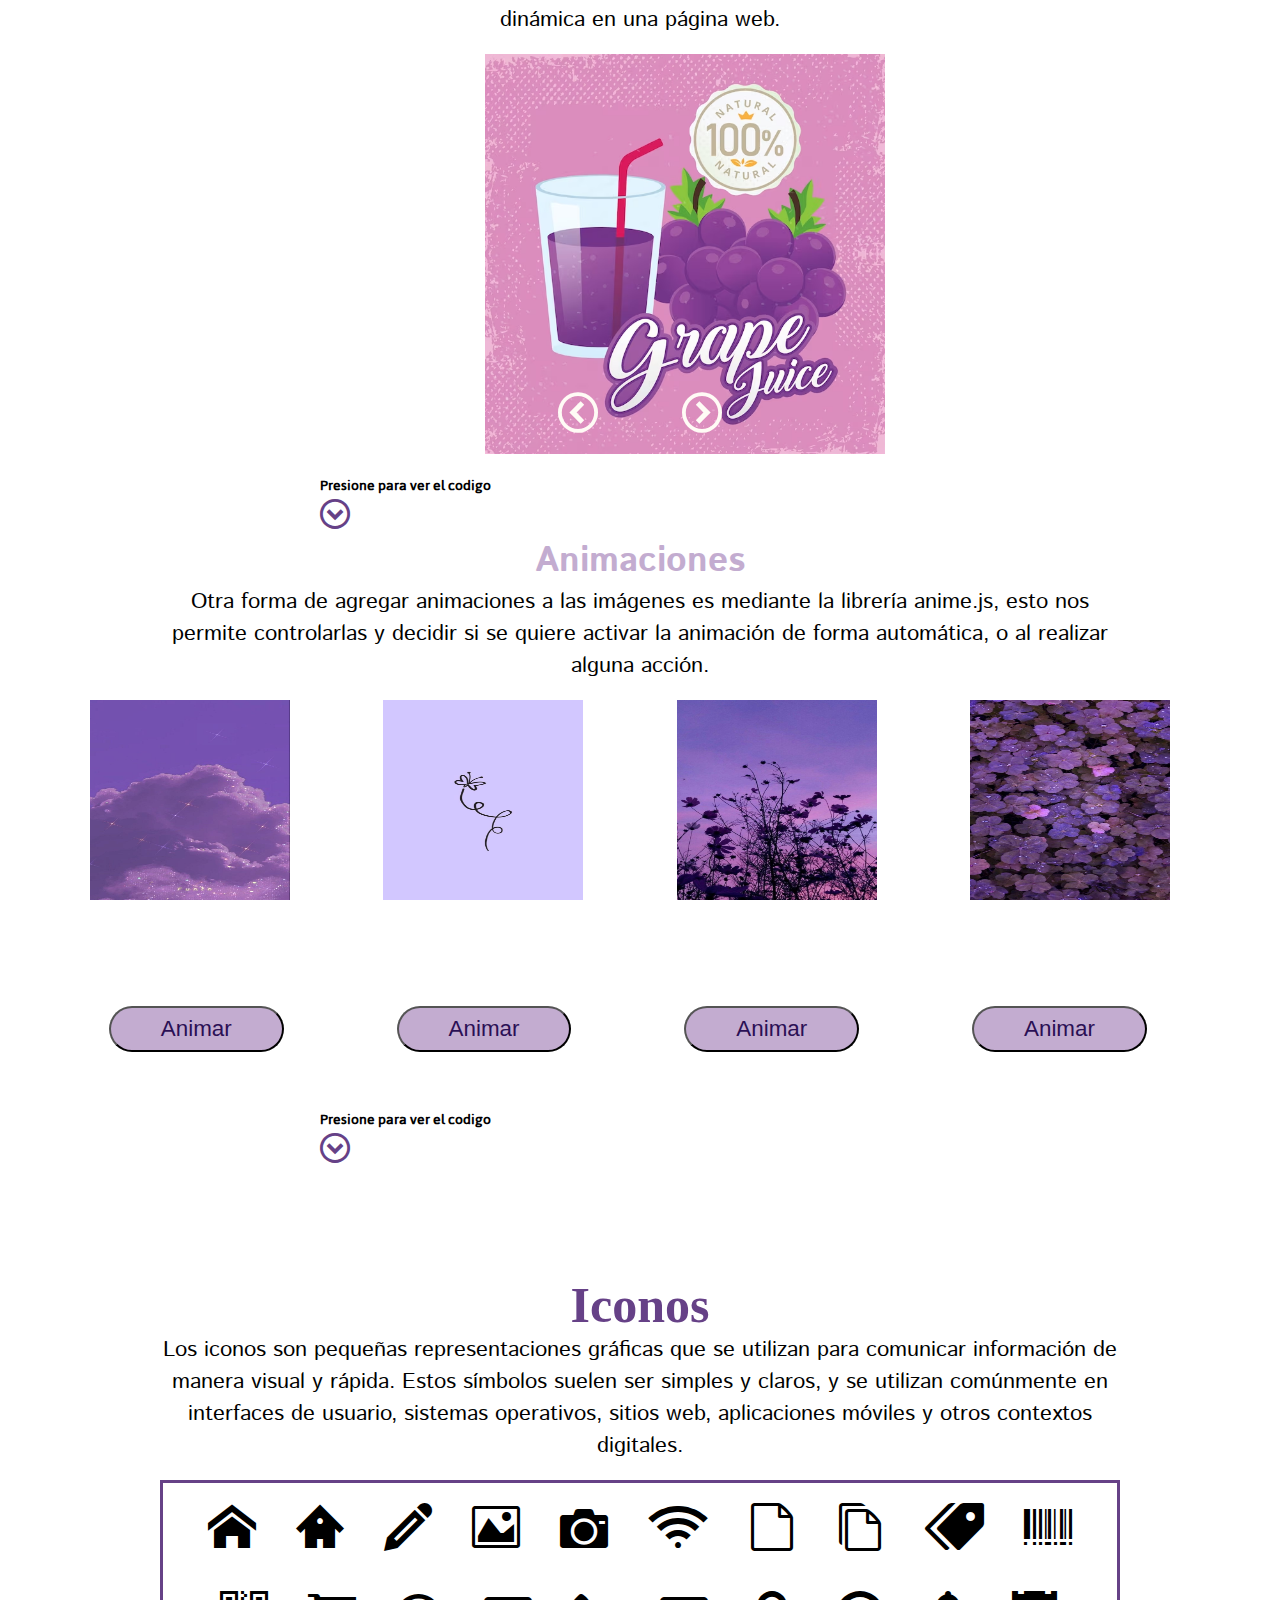
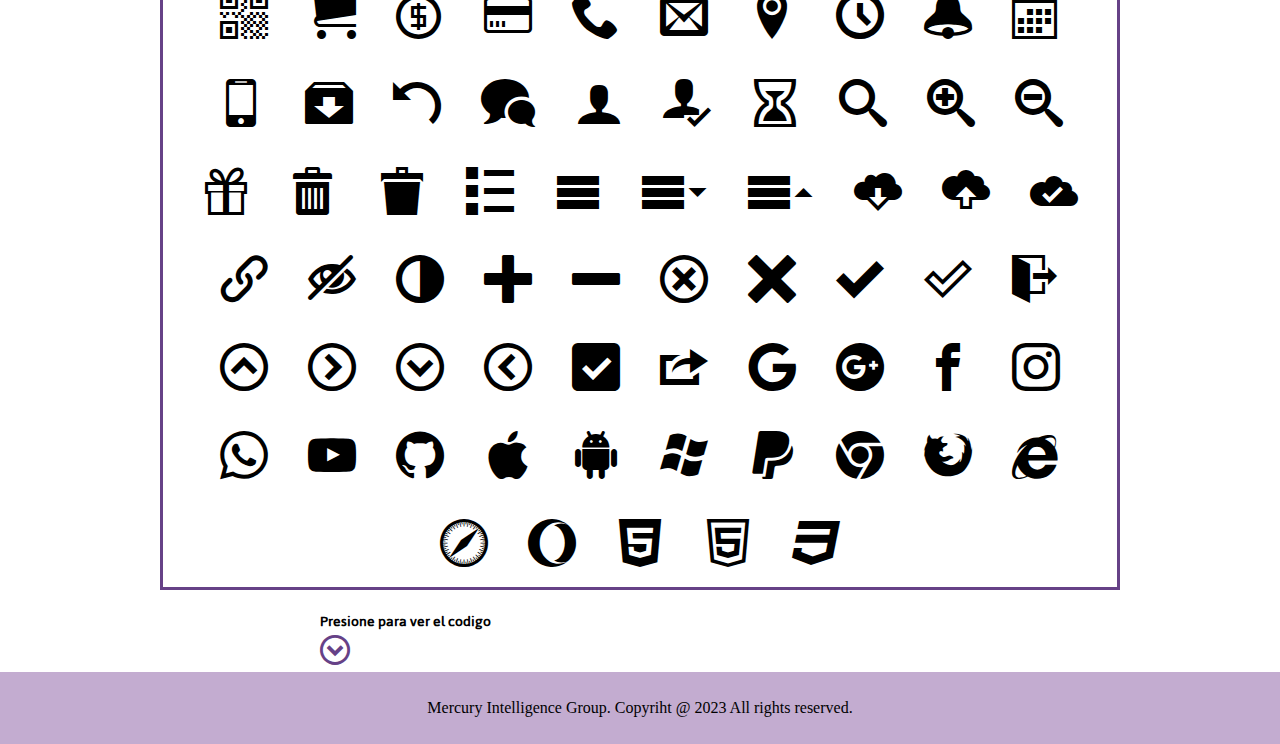
==== commit cde51b00: "21/03" ====
--- a/componentes.html
+++ b/componentes.html
@@ -807,7 +807,7 @@
             </div>
         </div>
 
-        <h3 id="sub">Carrusel de Imagenes</h3>
+        <h3 id="sub">Carrusel de Imágenes</h3>
         <p id="pHead">Un carrusel de imágenes es un elemento de diseño web que muestra varias imágenes en
             secuencia, permitiendo al usuario navegar a través de ellas mediante un sistema de botones o
             flechas. Es una forma común de mostrar una galería de imágenes de manera interactiva y dinámica
